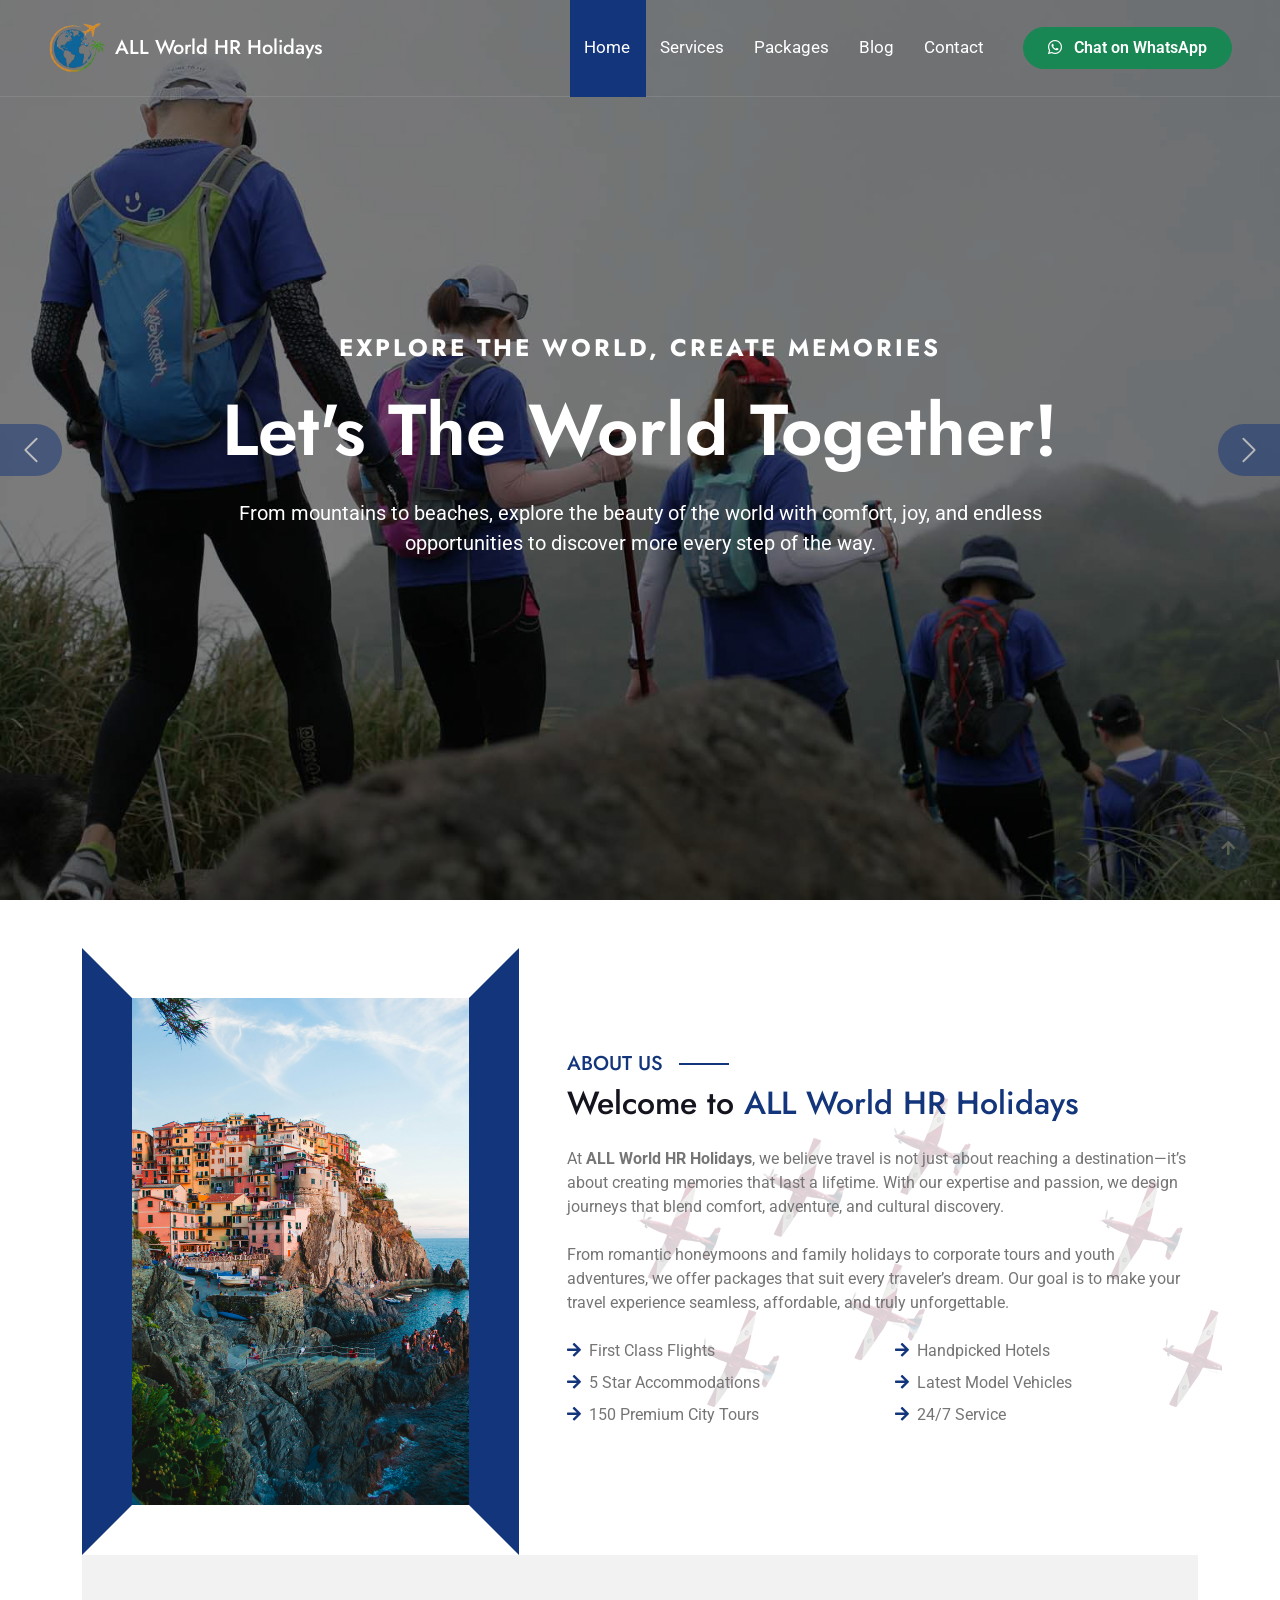
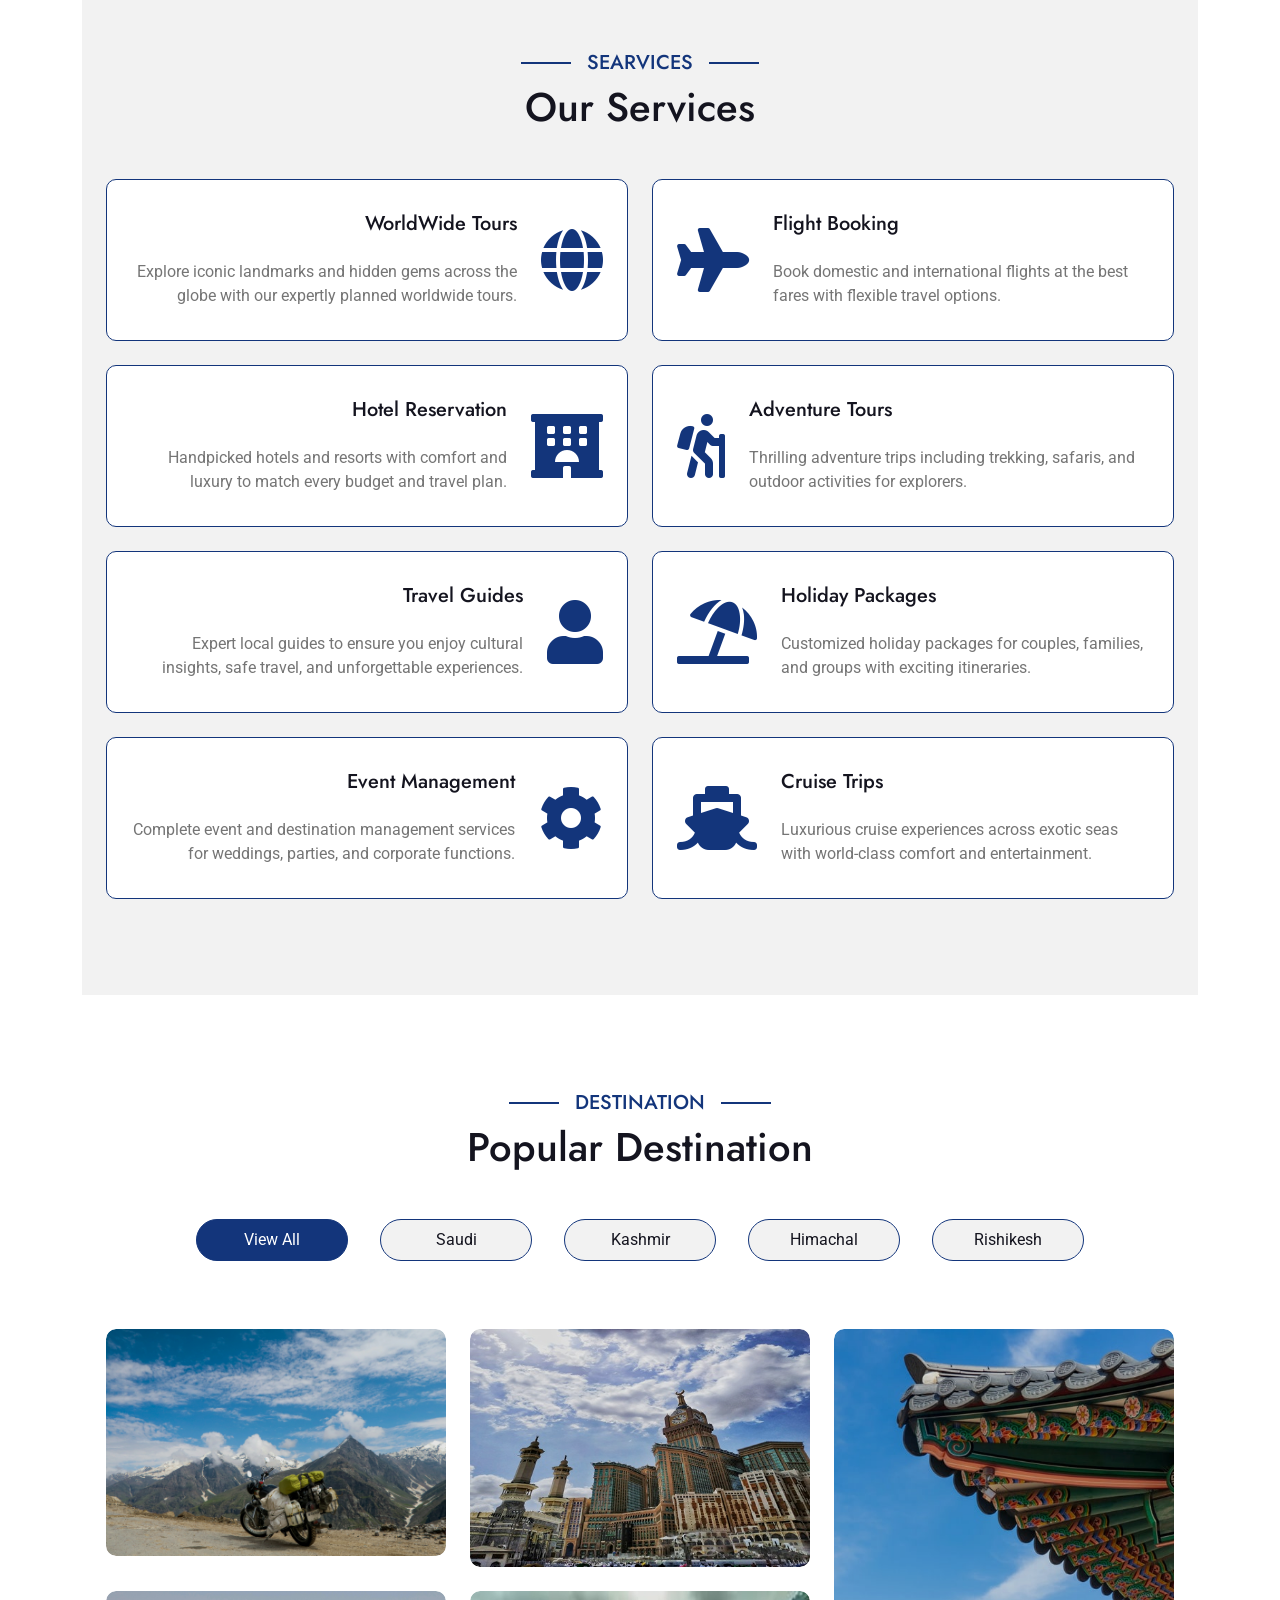
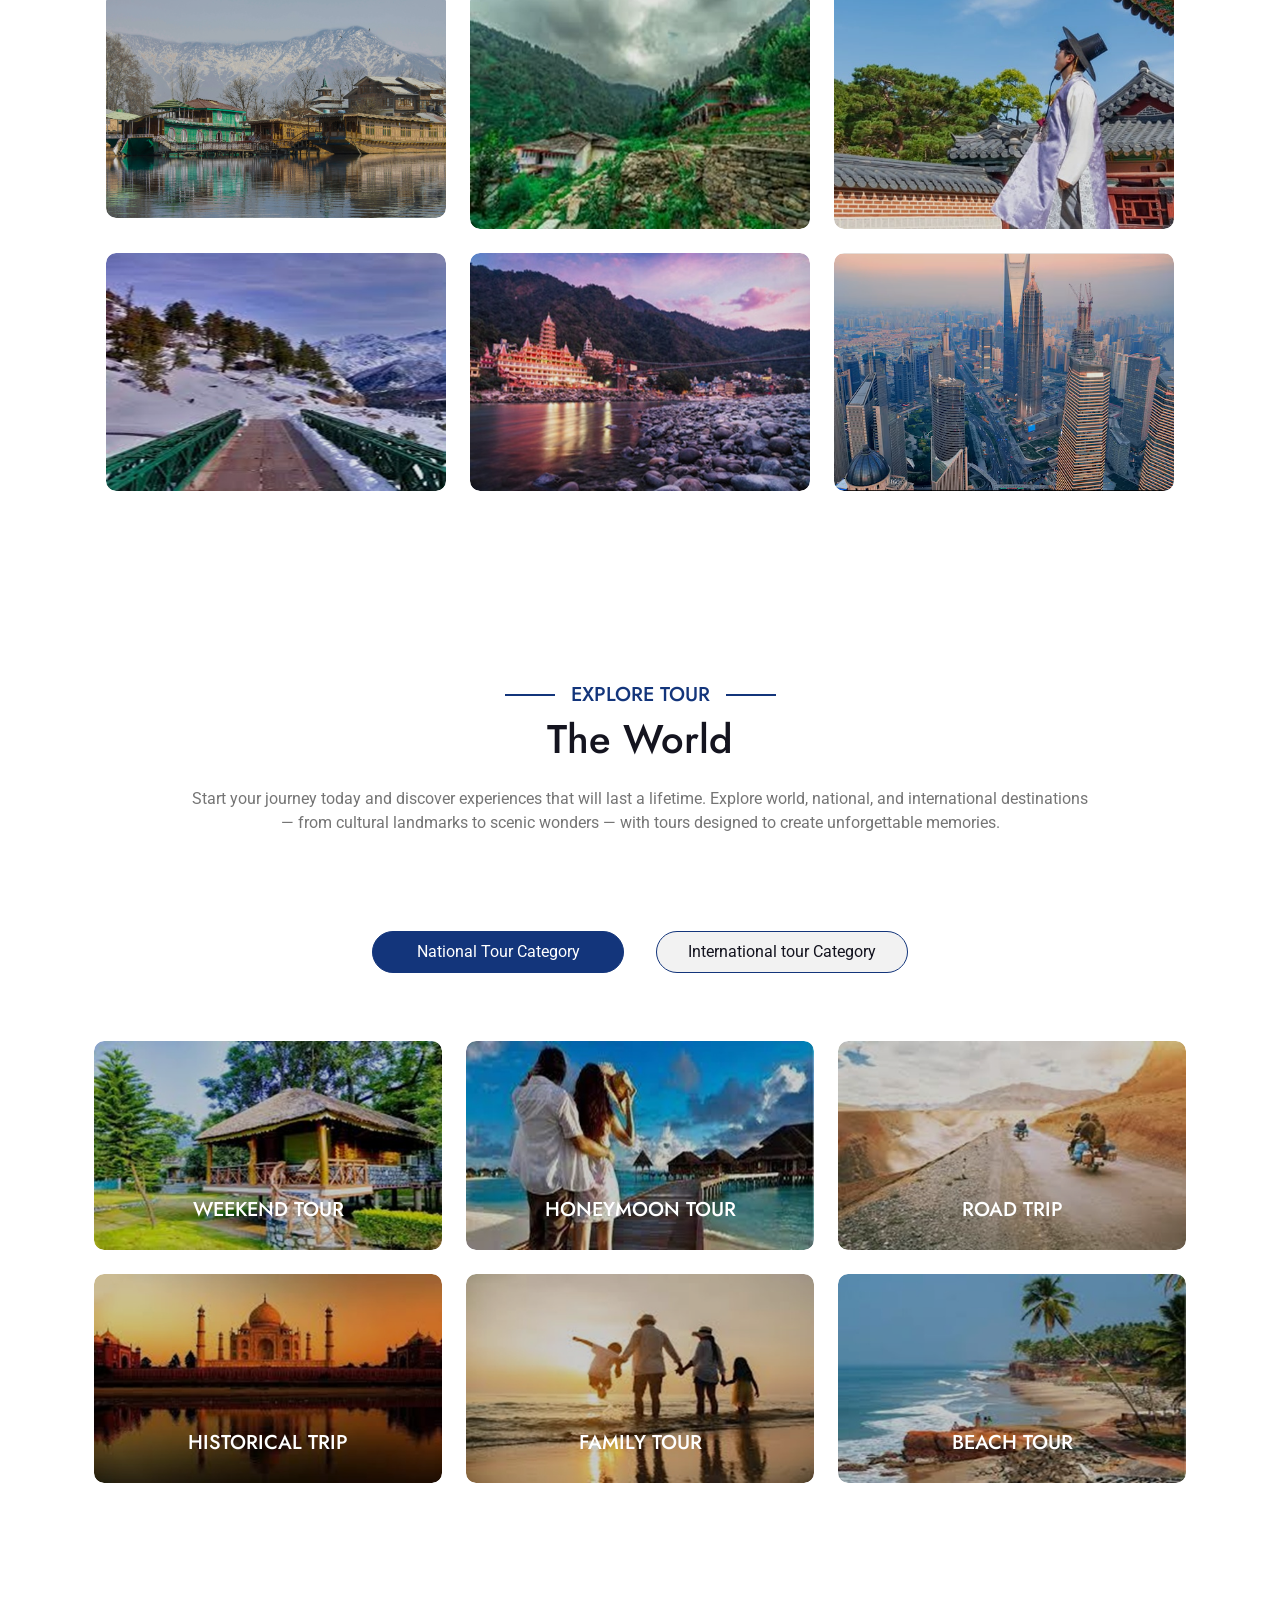
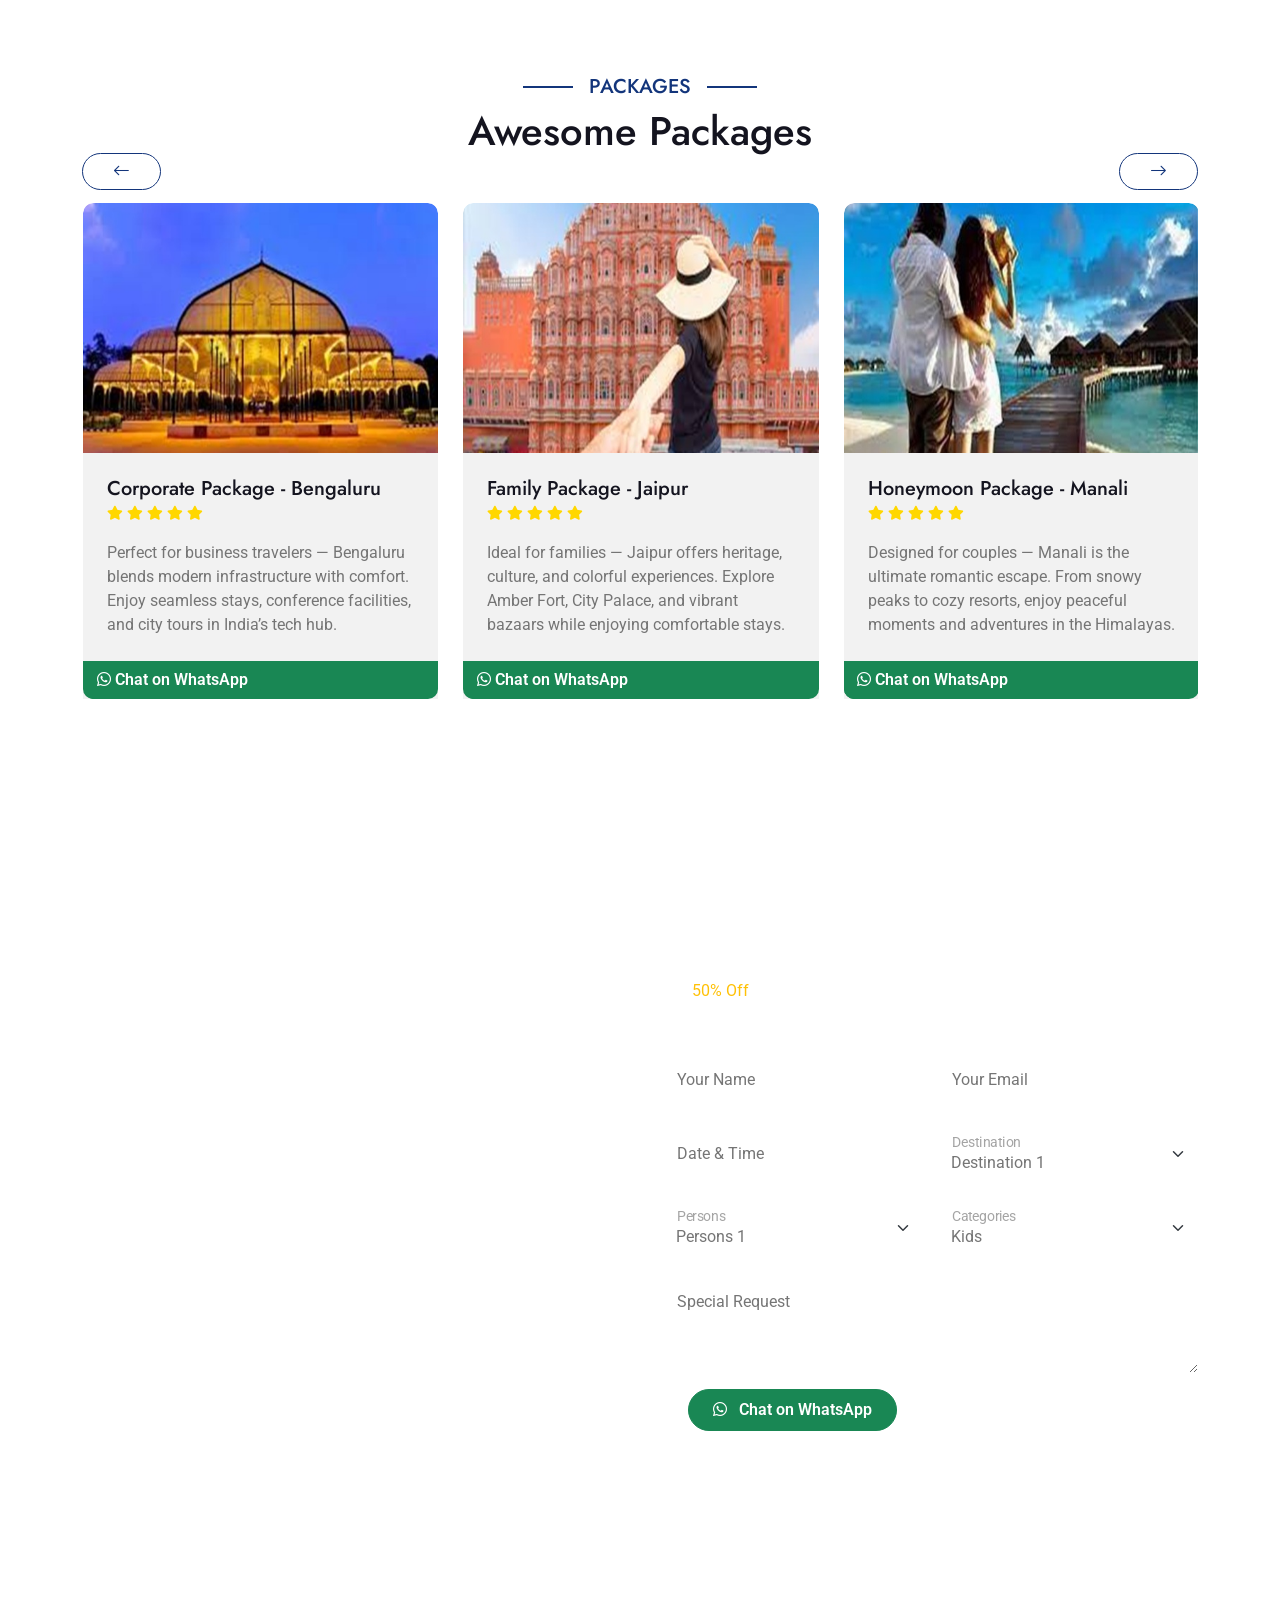
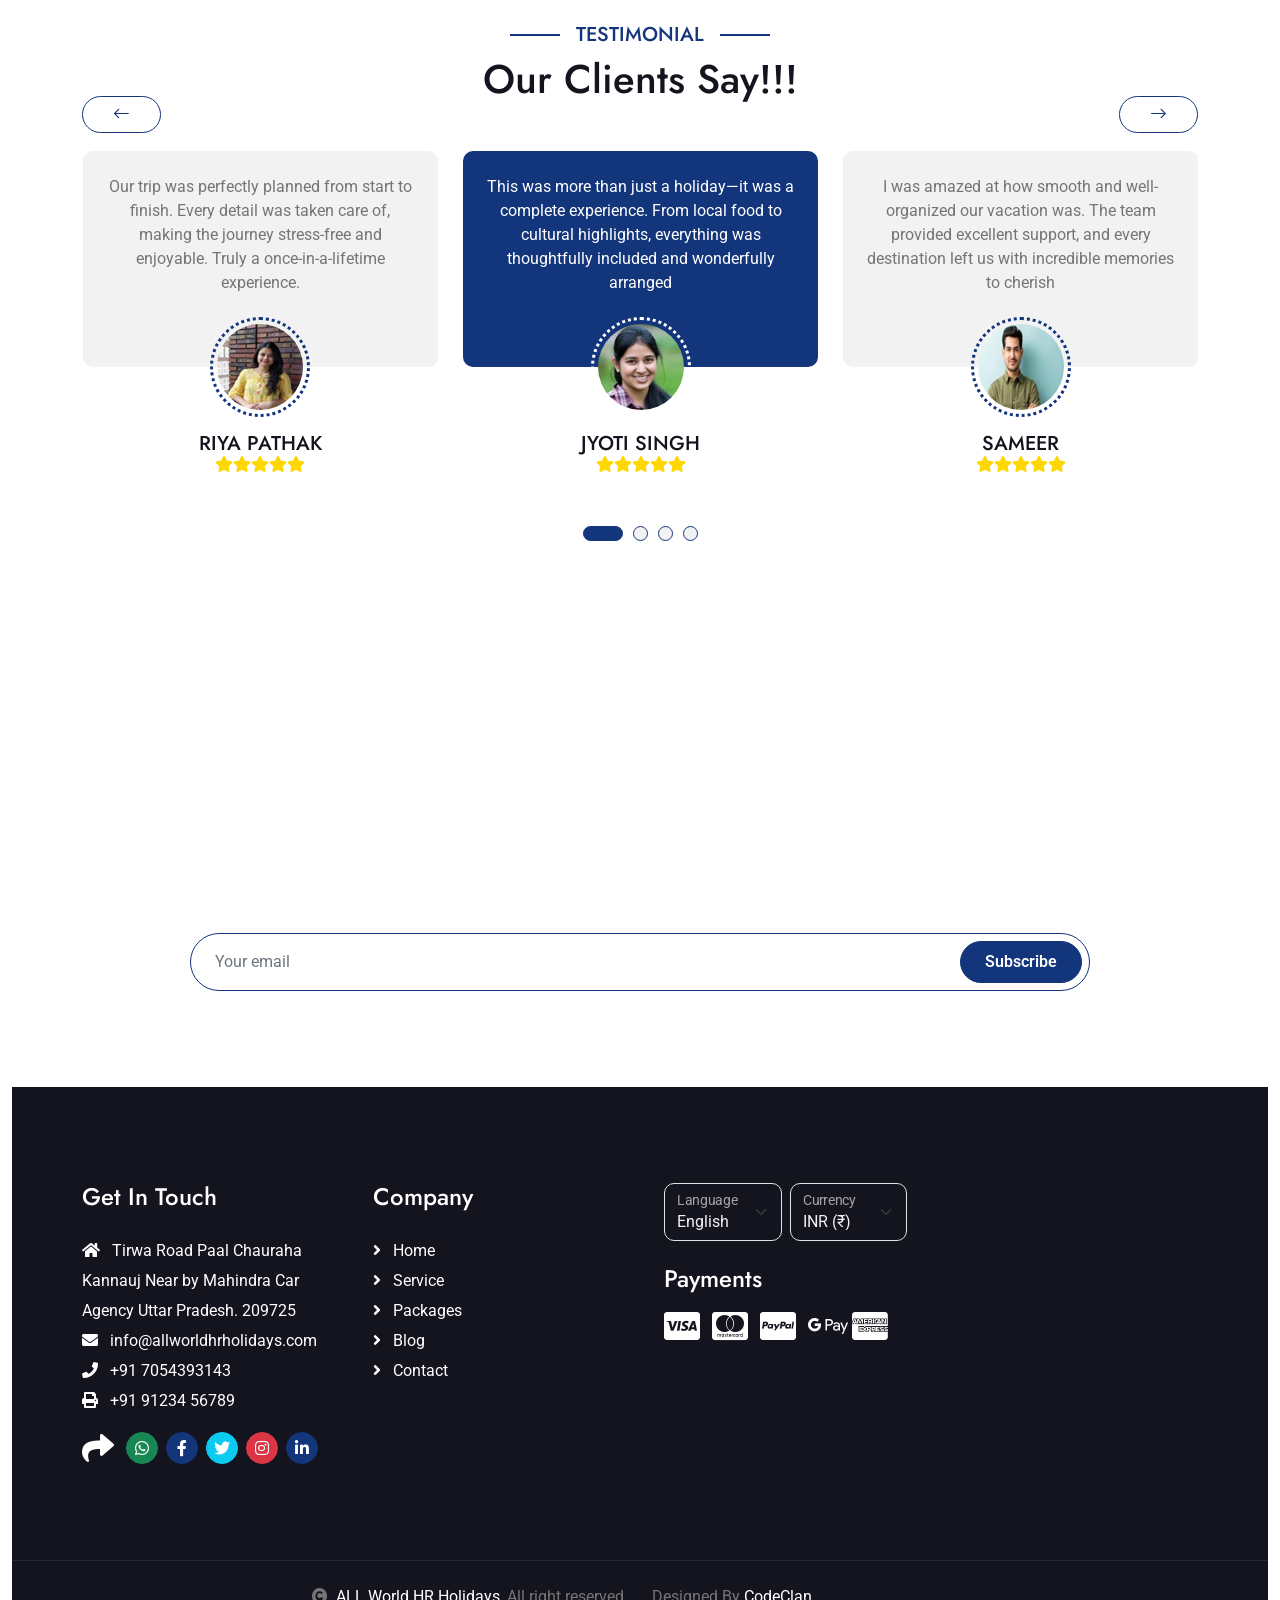
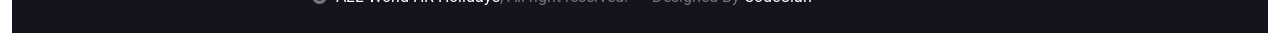
==== index.html @ 7e636b44 "code clan changes." ====
<!DOCTYPE html>
<html lang="en">

    <head>
        <meta charset="utf-8">
        <title>ALL World HR Holidays | Home</title>
        <meta content="width=device-width, initial-scale=1.0" name="viewport">
        <meta content="" name="keywords">
        <meta content="" name="description">
   <link rel="icon" type="image/png" href="img/logo.png">
        <!-- Google Web Fonts -->
        <link rel="preconnect" href="https://fonts.googleapis.com">
        <link rel="preconnect" href="https://fonts.gstatic.com" crossorigin>
        <link href="https://fonts.googleapis.com/css2?family=Jost:wght@500;600&family=Roboto&display=swap" rel="stylesheet"> 

        <!-- Icon Font Stylesheet -->
        <link rel="stylesheet" href="https://use.fontawesome.com/releases/v5.15.4/css/all.css"/>
        <link href="https://cdn.jsdelivr.net/npm/bootstrap-icons@1.4.1/font/bootstrap-icons.css" rel="stylesheet">

        <!-- Libraries Stylesheet -->
        <link href="lib/owlcarousel/assets/owl.carousel.min.css" rel="stylesheet">
        <link href="lib/lightbox/css/lightbox.min.css" rel="stylesheet">


        <!-- Customized Bootstrap Stylesheet -->
        <link href="css/bootstrap.min.css" rel="stylesheet">

        <!-- Template Stylesheet -->
        <link href="css/style.css" rel="stylesheet">
    </head>

    <body>

        <!-- Spinner Start -->
        <div id="spinner" class="show bg-white position-fixed translate-middle w-100 vh-100 top-50 start-50 d-flex align-items-center justify-content-center">
            <div class="spinner-border text-primary" style="width: 3rem; height: 3rem;" role="status">
                <span class="sr-only">Loading...</span>
            </div>
        </div>
        <!-- Spinner End -->

        <!-- Topbar Start -->
        <!-- <div class="container-fluid bg-primary px-5 d-none d-lg-block">
            <div class="row gx-0">
                <div class="col-lg-8 text-center text-lg-start mb-2 mb-lg-0">
                    <div class="d-inline-flex align-items-center" style="height: 45px;">
                        <a class="btn btn-sm btn-outline-light btn-sm-square rounded-circle me-2" href=""><i class="fab fa-twitter fw-normal"></i></a>
                        <a class="btn btn-sm btn-outline-light btn-sm-square rounded-circle me-2" href=""><i class="fab fa-facebook-f fw-normal"></i></a>
                        <a class="btn btn-sm btn-outline-light btn-sm-square rounded-circle me-2" href=""><i class="fab fa-linkedin-in fw-normal"></i></a>
                        <a class="btn btn-sm btn-outline-light btn-sm-square rounded-circle me-2" href=""><i class="fab fa-instagram fw-normal"></i></a>
                        <a class="btn btn-sm btn-outline-light btn-sm-square rounded-circle" href=""><i class="fab fa-youtube fw-normal"></i></a>
                    </div>
                </div>
                <div class="col-lg-4 text-center text-lg-end">
                    <div class="d-inline-flex align-items-center" style="height: 45px;">
                        <a href="#"><small class="me-3 text-light"><i class="fa fa-user me-2"></i>Register</small></a>
                        <a href="#"><small class="me-3 text-light"><i class="fa fa-sign-in-alt me-2"></i>Login</small></a>
                        <div class="dropdown">
                            <a href="#" class="dropdown-toggle text-light" data-bs-toggle="dropdown"><small><i class="fa fa-home me-2"></i> My Dashboard</small></a>
                            <div class="dropdown-menu rounded">
                                <a href="#" class="dropdown-item"><i class="fas fa-user-alt me-2"></i> My Profile</a>
                                <a href="#" class="dropdown-item"><i class="fas fa-comment-alt me-2"></i> Inbox</a>
                                <a href="#" class="dropdown-item"><i class="fas fa-bell me-2"></i> Notifications</a>
                                <a href="#" class="dropdown-item"><i class="fas fa-cog me-2"></i> Account Settings</a>
                                <a href="#" class="dropdown-item"><i class="fas fa-power-off me-2"></i> Log Out</a>
                            </div>
                        </div>
                    </div>
                </div>
            </div>
        </div>
        Topbar End -->

        <!-- Navbar & Hero Start -->
        <div class="container-fluid position-relative p-0">
            <nav class="navbar navbar-expand-lg navbar-light px-4 px-lg-5 py-3 py-lg-0">
                <a href="/travel-ui" class="navbar-brand d-flex align-items-center p-0">
          <img
            src="img/logo.png"
            alt="Logo"
            class="img-fluid me-2"
            style="height: 100px; width: auto"
          />
          <h1 class="m-0 fs-5">ALL World HR Holidays</h1>
        </a>
                <button class="navbar-toggler" type="button" data-bs-toggle="collapse" data-bs-target="#navbarCollapse">
                    <span class="fa fa-bars"></span>
                </button>
                <div class="collapse navbar-collapse" id="navbarCollapse">
                    <div class="navbar-nav ms-auto py-0">
                        <a href="/travel-ui" class="nav-item nav-link active">Home</a>
                        <!-- <a href="about" class="nav-item nav-link">About</a> -->
                        <a href="services" class="nav-item nav-link">Services</a>
                        <!-- <div class="nav-item dropdown">
                            <a href="#" class="nav-link dropdown-toggle" data-bs-toggle="dropdown">Pages</a>
                            <div class="dropdown-menu m-0">
                                <a href="destination" class="dropdown-item">Destination</a>
                                <a href="tour" class="dropdown-item">Explore Tour</a>
                                <a href="booking" class="dropdown-item">Travel Booking</a>
                                <a href="gallery" class="dropdown-item">Our Gallery</a>
                                <a href="guides" class="dropdown-item">Travel Guides</a>
                                <a href="testimonial" class="dropdown-item">Testimonial</a>
                                <a href="404" class="dropdown-item">404 Page</a>
                            </div>
                        </div> -->
                        <a href="packages" class="nav-item nav-link">Packages</a>
                        <a href="blog" class="nav-item nav-link">Blog</a>
                        <a href="contact" class="nav-item nav-link">Contact</a>
                    </div>
                                       <a
            href="https://wa.me/+917054393143"
            target="_blank"
            class="btn btn-success rounded-pill py-2 px-4 ms-lg-4"
          >
            <i class="fab fa-whatsapp me-2"></i> Chat on WhatsApp
          </a>

   </div>
            </nav>

            <!-- Carousel Start -->
            <div class="carousel-header">
                <div id="carouselId" class="carousel slide" data-bs-ride="carousel">
                    <ol class="carousel-indicators">
                        <li data-bs-target="#carouselId" data-bs-slide-to="0" class="active"></li>
                        <li data-bs-target="#carouselId" data-bs-slide-to="1"></li>
                        <li data-bs-target="#carouselId" data-bs-slide-to="2"></li>
                    </ol>
                    <div class="carousel-inner" role="listbox">
                        <div class="carousel-item active">
                            <img src="img/carousel-2.jpg" class="img-fluid" alt="Image">
                            <div class="carousel-caption">
                                <div class="p-3" style="max-width: 900px;">
                                    <h4 class="text-white text-uppercase fw-bold mb-4" style="letter-spacing: 3px;">Explore the World, Create Memories</h4>
                                    <h1 class="display-2 text-capitalize text-white mb-4">Let's The World Together!</h1>
                                    <p class="mb-5 fs-5">From mountains to beaches, explore the beauty of the world with comfort, joy, and endless opportunities to discover more every step of the way.
                                    </p>
                                     <!-- <div class="d-flex align-items-center justify-content-center">
                                        <a class="btn-hover-bg btn btn-primary rounded-pill text-white py-3 px-5" href="#">Discover Now</a>
                                    </div>  -->
                                </div>
                            </div>
                        </div>
                        <div class="carousel-item">
                            <img src="img/carousel-1.jpg" class="img-fluid" alt="Image">
                            <div class="carousel-caption">
                                <div class="p-3" style="max-width: 900px;">
                                    <h4 class="text-white text-uppercase fw-bold mb-4" style="letter-spacing: 3px;">Explore The World</h4>
                                    <h1 class="display-2 text-capitalize text-white mb-4">Discover Your Next Adventure with Us</h1>
                                    <p class="mb-5 fs-5">From stunning landscapes to rich cultures, our curated tours turn every journey into an unforgettable experience. 
                                    </p>
                                    <!-- <div class="d-flex align-items-center justify-content-center">
                                        <a class="btn-hover-bg btn btn-primary rounded-pill text-white py-3 px-5" href="#">Discover Now</a>
                                    </div> -->
                                </div>
                            </div>
                        </div>
                        <div class="carousel-item">
                            <img src="img/carousel-3.jpg" class="img-fluid" alt="Image">
                            <div class="carousel-caption">
                                <div class="p-3" style="max-width: 900px;">
                                    <h4 class="text-white text-uppercase fw-bold mb-4" style="letter-spacing: 3px;">Explore The World</h4>
                                    <h1 class="display-2 text-capitalize text-white mb-4">You Like To Go?</h1>
                                    <p class="mb-5 fs-5">Discover breathtaking destinations, unique cultures, and unforgettable adventures waiting just for you. Let’s take you where your heart wants to go. 
                                    </p>
                                    <!-- <div class="d-flex align-items-center justify-content-center">
                                        <a class="btn-hover-bg btn btn-primary rounded-pill text-white py-3 px-5" href="#">Discover Now</a>
                                    </div> -->
                                </div>
                            </div>
                        </div>
                    </div>
                    <button class="carousel-control-prev" type="button" data-bs-target="#carouselId" data-bs-slide="prev">
                        <span class="carousel-control-prev-icon btn bg-primary" aria-hidden="false"></span>
                        <span class="visually-hidden">Previous</span>
                    </button>
                    <button class="carousel-control-next" type="button" data-bs-target="#carouselId" data-bs-slide="next">
                        <span class="carousel-control-next-icon btn bg-primary" aria-hidden="false"></span>
                        <span class="visually-hidden">Next</span>
                    </button>
                </div>
            </div>
            <!-- Carousel End -->
        </div>
         <!-- <div class="container-fluid search-bar position-relative" style="top: -50%; transform: translateY(-50%);">
            <div class="container">
                <div class="position-relative rounded-pill w-100 mx-auto p-5" style="background: rgba(19, 53, 123, 0.8);">
                    <input class="form-control border-0 rounded-pill w-100 py-3 ps-4 pe-5" type="text" placeholder="Eg: Thailand">
                    <button type="button" class="btn btn-primary rounded-pill py-2 px-4 position-absolute me-2" style="top: 50%; right: 46px; transform: translateY(-50%);">Search</button>
                </div>
            </div>
        </div>  -->
        <!-- Navbar & Hero End -->

        <!-- About Start -->
        <div class="container-fluid about">
            <div class="container py-5">
                <div class="row g-5 align-items-center">
                    <div class="col-lg-5">
                        <div class="h-100" style="border: 50px solid; border-color: transparent #13357B transparent #13357B;">
                            <img src="img/plan.jpg" class="img-fluid w-100 h-100" alt="">
                        </div>
                    </div>
                    <div class="col-lg-7" style="background: linear-gradient(rgba(255, 255, 255, .8), rgba(255, 255, 255, .8)), url(img/about-img-1.png);">
                        <h5 class="section-about-title pe-3">About Us</h5>
                        <h2 class="mb-4">Welcome to <span class="text-primary">ALL World HR Holidays</span></h2>
                        <p class="mb-4">
                        At <strong>ALL World HR Holidays</strong>, we believe travel is not just about reaching a destination—it’s about creating memories that last a lifetime. 
                        With our expertise and passion, we design journeys that blend comfort, adventure, and cultural discovery.
                        </p>
                        <p class="mb-4">
                        From romantic honeymoons and family holidays to corporate tours and youth adventures, we offer packages that suit every traveler’s dream. 
                        Our goal is to make your travel experience seamless, affordable, and truly unforgettable.
                        </p>

                        <div class="row gy-2 gx-4 mb-4">
                            <div class="col-sm-6">
                                <p class="mb-0"><i class="fa fa-arrow-right text-primary me-2"></i>First Class Flights</p>
                            </div>
                            <div class="col-sm-6">
                                <p class="mb-0"><i class="fa fa-arrow-right text-primary me-2"></i>Handpicked Hotels</p>
                            </div>
                            <div class="col-sm-6">
                                <p class="mb-0"><i class="fa fa-arrow-right text-primary me-2"></i>5 Star Accommodations</p>
                            </div>
                            <div class="col-sm-6">
                                <p class="mb-0"><i class="fa fa-arrow-right text-primary me-2"></i>Latest Model Vehicles</p>
                            </div>
                            <div class="col-sm-6">
                                <p class="mb-0"><i class="fa fa-arrow-right text-primary me-2"></i>150 Premium City Tours</p>
                            </div>
                            <div class="col-sm-6">
                                <p class="mb-0"><i class="fa fa-arrow-right text-primary me-2"></i>24/7 Service</p>
                            </div>
                        <!-- </div>
                        <a class="btn btn-primary rounded-pill py-3 px-5 mt-2" href="">Read More</a>
                    </div> -->
                </div>
            </div>
        </div>
        <!-- About End -->

        <!-- Services Start -->
        <div class="container-fluid bg-light service py-5">
            <div class="container py-5">
                <div class="mx-auto text-center mb-5" style="max-width: 900px;">
                    <h5 class="section-title px-3">Searvices</h5>
                    <h1 class="mb-0">Our Services</h1>
                </div>
                <div class="row g-4">
    <div class="col-lg-6">
        <div class="row g-4">
            <!-- Service 1 -->
            <div class="col-12">
                <div class="service-content-inner d-flex align-items-center bg-white border border-primary rounded p-4 pe-0">
                    <div class="service-content text-end">
                        <h5 class="mb-4">WorldWide Tours</h5>
                        <p class="mb-0">Explore iconic landmarks and hidden gems across the globe with our expertly planned worldwide tours.</p>
                    </div>
                    <div class="service-icon p-4">
                        <i class="fa fa-globe fa-4x text-primary"></i>
                    </div>
                </div>
            </div>
            <!-- Service 2 -->
            <div class="col-12">
                <div class="service-content-inner d-flex align-items-center  bg-white border border-primary rounded p-4 pe-0">
                    <div class="service-content text-end">
                        <h5 class="mb-4">Hotel Reservation</h5>
                        <p class="mb-0">Handpicked hotels and resorts with comfort and luxury to match every budget and travel plan.</p>
                    </div>
                    <div class="service-icon p-4">
                        <i class="fa fa-hotel fa-4x text-primary"></i>
                    </div>
                </div>
            </div>
            <!-- Service 3 -->
            <div class="col-12">
                <div class="service-content-inner d-flex align-items-center bg-white border border-primary rounded p-4 pe-0">
                    <div class="service-content text-end">
                        <h5 class="mb-4">Travel Guides</h5>
                        <p class="mb-0">Expert local guides to ensure you enjoy cultural insights, safe travel, and unforgettable experiences.</p>
                    </div>
                    <div class="service-icon p-4">
                        <i class="fa fa-user fa-4x text-primary"></i>
                    </div>
                </div>
            </div>
            <!-- Service 4 -->
            <div class="col-12">
                <div class="service-content-inner d-flex align-items-center bg-white border border-primary rounded p-4 pe-0">
                    <div class="service-content text-end">
                        <h5 class="mb-4">Event Management</h5>
                        <p class="mb-0">Complete event and destination management services for weddings, parties, and corporate functions.</p>
                    </div>
                    <div class="service-icon p-4">
                        <i class="fa fa-cog fa-4x text-primary"></i>
                    </div>
                </div>
            </div>
        </div>
    </div>

    <div class="col-lg-6">
        <div class="row g-4">
            <!-- Service 5 -->
            <div class="col-12">
                <div class="service-content-inner d-flex align-items-center bg-white border border-primary rounded p-4 ps-0">
                    <div class="service-icon p-4">
                        <i class="fa fa-plane fa-4x text-primary"></i>
                    </div>
                    <div class="service-content">
                        <h5 class="mb-4">Flight Booking</h5>
                        <p class="mb-0">Book domestic and international flights at the best fares with flexible travel options.</p>
                    </div>
                </div>
            </div>
            <!-- Service 6 -->
            <div class="col-12">
                <div class="service-content-inner d-flex align-items-center bg-white border border-primary rounded p-4 ps-0">
                    <div class="service-icon p-4">
                        <i class="fa fa-hiking fa-4x text-primary"></i>
                    </div>
                    <div class="service-content">
                        <h5 class="mb-4">Adventure Tours</h5>
                        <p class="mb-0">Thrilling adventure trips including trekking, safaris, and outdoor activities for explorers.</p>
                    </div>
                </div>
            </div>
            <!-- Service 7 -->
            <div class="col-12">
                <div class="service-content-inner d-flex align-items-center bg-white border border-primary rounded p-4 ps-0">
                    <div class="service-icon p-4">
                        <i class="fa fa-umbrella-beach fa-4x text-primary"></i>
                    </div>
                    <div class="service-content">
                        <h5 class="mb-4">Holiday Packages</h5>
                        <p class="mb-0">Customized holiday packages for couples, families, and groups with exciting itineraries.</p>
                    </div>
                </div>
            </div>
            <!-- Service 8 -->
            <div class="col-12">
                <div class="service-content-inner d-flex align-items-center bg-white border border-primary rounded p-4 ps-0">
                    <div class="service-icon p-4">
                        <i class="fa fa-ship fa-4x text-primary"></i>
                    </div>
                    <div class="service-content">
                        <h5 class="mb-4">Cruise Trips</h5>
                        <p class="mb-0">Luxurious cruise experiences across exotic seas with world-class comfort and entertainment.</p>
                    </div>
                </div>
            </div>
        </div>
    </div>
</div>


            </div>
        </div>
        <!-- Services End -->

        <!-- Destination Start -->
        <div class="container-fluid destination py-5">
            <div class="container py-5">
                <div class="mx-auto text-center mb-5" style="max-width: 900px;">
                    <h5 class="section-title px-3">Destination</h5>
                    <h1 class="mb-0">Popular Destination</h1>
                </div>
                <div class="tab-class text-center">
                    <ul class="nav nav-pills d-inline-flex justify-content-center mb-5">
                        <li class="nav-item">
                            <a class="d-flex mx-3 py-2 border border-primary bg-light rounded-pill active" data-bs-toggle="pill" href="#tab-1">
                                <span class="text-dark" style="width: 150px;">View All</span>
                            </a>
                        </li>
                        <li class="nav-item">
                            <a class="d-flex py-2 mx-3 border border-primary bg-light rounded-pill" data-bs-toggle="pill" href="#tab-2">
                                <span class="text-dark" style="width: 150px;">Saudi</span>
                            </a>
                        </li>
                        <li class="nav-item">
                            <a class="d-flex mx-3 py-2 border border-primary bg-light rounded-pill" data-bs-toggle="pill" href="#tab-3">
                                <span class="text-dark" style="width: 150px;">Kashmir</span>
                            </a>
                        </li>
                        <li class="nav-item">
                            <a class="d-flex mx-3 py-2 border border-primary bg-light rounded-pill" data-bs-toggle="pill" href="#tab-4">
                                <span class="text-dark" style="width: 150px;">Himachal</span>
                            </a>
                        </li>
                        <li class="nav-item">
                            <a class="d-flex mx-3 py-2 border border-primary bg-light rounded-pill" data-bs-toggle="pill" href="#tab-5">
                                <span class="text-dark" style="width: 150px;">Rishikesh</span>
                            </a>
                        </li>
                    </ul>


                    <div class="tab-content">
                        <div id="tab-1" class="tab-pane fade show p-0 active">
                            <div class="row g-4">
                                <div class="col-xl-8">
                                    <div class="row g-4">
                                        <div class="col-lg-6">
                                            <div class="destination-img">
                                                <img class="img-fluid rounded w-100" src="img/kasmir2.jpg" alt="">
                                                <!-- <div class="destination-overlay p-4">
                                                    <a href="#" class="btn btn-primary text-white rounded-pill border py-2 px-3">20 Photos</a>
                                                    <h4 class="text-white mb-2 mt-3">New York City</h4>
                                                    <a href="#" class="btn-hover text-white">View All Place <i class="fa fa-arrow-right ms-2"></i></a>
                                                </div> -->
                                                <div class="search-icon">
                                                    <a href="img/kasmir2.jpg" data-lightbox="destination-1"><i class="fa fa-plus-square fa-1x btn btn-light btn-lg-square text-primary"></i></a>
                                                </div>
                                            </div>
                                        </div>
                                        <div class="col-lg-6">
                                            <div class="destination-img">
                                                <img class="img-fluid rounded w-100" src="img/saudi2.jpg" alt="">
                                                <!-- <div class="destination-overlay p-4">
                                                    <a href="#" class="btn btn-primary text-white rounded-pill border py-2 px-3">20 Photos</a>
                                                    <h4 class="text-white mb-2 mt-3">Las vegas</h4>
                                                    <a href="#" class="btn-hover text-white">View All Place <i class="fa fa-arrow-right ms-2"></i></a>
                                                </div> -->
                                                <div class="search-icon">
                                                    <a href="img/saudi2.jpg" data-lightbox="destination-2"><i class="fa fa-plus-square fa-1x btn btn-light btn-lg-square text-primary"></i></a>
                                                </div>
                                            </div>
                                        </div>
                                        <div class="col-lg-6">
                                            <div class="destination-img">
                                                <img class="img-fluid rounded w-100" src="img/kasmir1.jpg" alt="">
                                                <!-- <div class="destination-overlay p-4">
                                                    <a href="#" class="btn btn-primary text-white rounded-pill border py-2 px-3">20 Photos</a>
                                                    <h4 class="text-white mb-2 mt-3">Los angelas</h4>
                                                    <a href="#" class="btn-hover text-white">View All Place <i class="fa fa-arrow-right ms-2"></i></a>
                                                </div> -->
                                                <div class="search-icon">
                                                    <a href="img/kasmir1.jpg" data-lightbox="destination-7"><i class="fa fa-plus-square fa-1x btn btn-light btn-lg-square text-primary"></i></a>
                                                </div>
                                            </div>
                                        </div>
                                        <div class="col-lg-6">
                                            <div class="destination-img">
                                                <img class="img-fluid rounded w-100" src="img/himachal1.jpg" alt="">
                                                <!-- <div class="destination-overlay p-4">
                                                    <a href="#" class="btn btn-primary text-white rounded-pill border py-2 px-3">20 Photos</a>
                                                    <h4 class="text-white mb-2 mt-3">Los angelas</h4>
                                                    <a href="#" class="btn-hover text-white">View All Place <i class="fa fa-arrow-right ms-2"></i></a>
                                                </div> -->
                                                <div class="search-icon">
                                                    <a href="img/himachal1.jpg" data-lightbox="destination-8"><i class="fa fa-plus-square fa-1x btn btn-light btn-lg-square text-primary"></i></a>
                                                </div>
                                            </div>
                                        </div>
                                    </div>
                                </div>
                                <div class="col-xl-4">
                                    <div class="destination-img h-100">
                                        <img class="img-fluid rounded w-100 h-100" src="img/destination-9.jpg" style="object-fit: cover; min-height: 300px;" alt="">
                                        <!-- <div class="destination-overlay p-4">
                                            <a href="#" class="btn btn-primary text-white rounded-pill border py-2 px-3">20 Photos</a>
                                            <h4 class="text-white mb-2 mt-3">San francisco</h4>
                                            <a href="#" class="btn-hover text-white">View All Place <i class="fa fa-arrow-right ms-2"></i></a>
                                        </div> -->
                                        <div class="search-icon">
                                            <a href="img/destination-9.jpg" data-lightbox="destination-4"><i class="fa fa-plus-square fa-1x btn btn-light btn-lg-square text-primary"></i></a>
                                        </div>
                                    </div>
                                </div>
                                <div class="col-lg-4">
                                    <div class="destination-img">
                                        <img class="img-fluid rounded w-100" src="img/himachal2.jpg" alt="">
                                        <!-- <div class="destination-overlay p-4">
                                            <a href="#" class="btn btn-primary text-white rounded-pill border py-2 px-3">20 Photos</a>
                                            <h4 class="text-white mb-2 mt-3">Los angelas</h4>
                                            <a href="#" class="btn-hover text-white">View All Place <i class="fa fa-arrow-right ms-2"></i></a>
                                        </div> -->
                                        <div class="search-icon">
                                            <a href="img/himachal2.jpg" data-lightbox="destination-4"><i class="fa fa-plus-square fa-1x btn btn-light btn-lg-square text-primary"></i></a>
                                        </div>
                                    </div>
                                </div>
                                <div class="col-lg-4">
                                    <div class="destination-img">
                                        <img class="img-fluid rounded w-100" src="img/rishikesh1.jpg" alt="">
                                        <!-- <div class="destination-overlay p-4">
                                            <a href="#" class="btn btn-primary text-white rounded-pill border py-2 px-3">20 Photos</a>
                                            <h4 class="text-white mb-2 mt-3">Los angelas</h4>
                                            <a href="#" class="btn-hover text-white">View All Place <i class="fa fa-arrow-right ms-2"></i></a>
                                        </div> -->
                                        <div class="search-icon">
                                            <a href="img/rishikesh1.jpg" data-lightbox="destination-5"><i class="fa fa-plus-square fa-1x btn btn-light btn-lg-square text-primary"></i></a>
                                        </div>
                                    </div>
                                </div>
                                <div class="col-lg-4">
                                    <div class="destination-img">
                                        <img class="img-fluid rounded w-100" src="img/saudi1.png" alt="">
                                        <!-- <div class="destination-overlay p-4">
                                            <a href="#" class="btn btn-primary text-white rounded-pill border py-2 px-3">20 Photos</a>
                                            <h4 class="text-white mb-2 mt-3">Los angelas</h4>
                                            <a href="#" class="btn-hover text-white">View All Place <i class="fa fa-arrow-right ms-2"></i></a>
                                        </div> -->
                                        <div class="search-icon">
                                            <a href="img/saudi1.png" data-lightbox="destination-6"><i class="fa fa-plus-square fa-1x btn btn-light btn-lg-square text-primary"></i></a>
                                        </div>
                                    </div>
                                </div>
                            </div>
                        </div>
                        <div id="tab-2" class="tab-pane fade show p-0">
                            <div class="row g-4">
                                <div class="col-lg-6">
                                    <div class="destination-img">
                                        <img class="img-fluid rounded w-100" src="img/saudi1.png" alt="destination-5">
                                        <!-- <div class="destination-overlay p-4">
                                            <a href="#" class="btn btn-primary text-white rounded-pill border py-2 px-3">20 Photos</a>
                                            <h4 class="text-white mb-2 mt-3">San francisco</h4>
                                            <a href="#" class="btn-hover text-white">View All Place <i class="fa fa-arrow-right ms-2"></i></a>
                                        </div> -->
                                        <div class="search-icon">
                                            <a href="img/saudi1.png" data-lightbox="destination-5"><i class="fa fa-plus-square fa-1x btn btn-light btn-lg-square text-primary"></i></a>
                                        </div>
                                    </div>
                                </div>
                                <div class="col-lg-6">
                                    <div class="destination-img">
                                        <img class="img-fluid rounded w-100" src="img/saudi2.jpg" alt="">
                                        <!-- <div class="destination-overlay p-4">
                                            <a href="#" class="btn btn-primary text-white rounded-pill border py-2 px-3">20 Photos</a>
                                            <h4 class="text-white mb-2 mt-3">San francisco</h4>
                                            <a href="#" class="btn-hover text-white">View All Place <i class="fa fa-arrow-right ms-2"></i></a>
                                        </div> -->
                                        <div class="search-icon">
                                            <a href="img/saudi2.jpg" data-lightbox="destination-6"><i class="fa fa-plus-square fa-1x btn btn-light btn-lg-square text-primary"></i></a>
                                        </div>
                                    </div>
                                </div>
                            </div>
                        </div>
                        <div id="tab-3" class="tab-pane fade show p-0">
                            <div class="row g-4">
                                <div class="col-lg-6">
                                    <div class="destination-img">
                                        <img class="img-fluid rounded w-100" src="img/kasmir1.jpg" alt="">
                                        <!-- <div class="destination-overlay p-4">
                                            <a href="#" class="btn btn-primary text-white rounded-pill border py-2 px-3">20 Photos</a>
                                            <h4 class="text-white mb-2 mt-3">San francisco</h4>
                                            <a href="#" class="btn-hover text-white">View All Place <i class="fa fa-arrow-right ms-2"></i></a>
                                        </div> -->
                                        <div class="search-icon">
                                            <a href="img/kasmir1.jpg" data-lightbox="destination-5"><i class="fa fa-plus-square fa-1x btn btn-light btn-lg-square text-primary"></i></a>
                                        </div>
                                    </div>
                                </div>
                                <div class="col-lg-6">
                                    <div class="destination-img">
                                        <img class="img-fluid rounded w-100" src="img/kasmir2.jpg" alt="">
                                        <!-- <div class="destination-overlay p-4">
                                            <a href="#" class="btn btn-primary text-white rounded-pill border py-2 px-3">20 Photos</a>
                                            <h4 class="text-white mb-2 mt-3">San francisco</h4>
                                            <a href="#" class="btn-hover text-white">View All Place <i class="fa fa-arrow-right ms-2"></i></a>
                                        </div> -->
                                        <div class="search-icon">
                                            <a href="img/kasmir2.jpg" data-lightbox="destination-6"><i class="fa fa-plus-square fa-1x btn btn-light btn-lg-square text-primary"></i></a>
                                        </div>
                                    </div>
                                </div>
                            </div>
                        </div>
                        <div id="tab-4" class="tab-pane fade show p-0">
                            <div class="row g-4">
                                <div class="col-lg-6">
                                    <div class="destination-img">
                                        <img class="img-fluid rounded w-100" src="img/himachal1.jpg" alt="">
                                        <!-- <div class="destination-overlay p-4">
                                            <a href="#" class="btn btn-primary text-white rounded-pill border py-2 px-3">20 Photos</a>
                                            <h4 class="text-white mb-2 mt-3">San francisco</h4>
                                            <a href="#" class="btn-hover text-white">View All Place <i class="fa fa-arrow-right ms-2"></i></a>
                                        </div> -->
                                        <div class="search-icon">
                                            <a href="img/himachal1.jpg" data-lightbox="destination-5"><i class="fa fa-plus-square fa-1x btn btn-light btn-lg-square text-primary"></i></a>
                                        </div>
                                    </div>
                                </div>
                                <div class="col-lg-6">
                                    <div class="destination-img">
                                        <img class="img-fluid rounded w-100" src="img/himachal2.jpg" alt="">
                                        <!-- <div class="destination-overlay p-4">
                                            <a href="#" class="btn btn-primary text-white rounded-pill border py-2 px-3">20 Photos</a>
                                            <h4 class="text-white mb-2 mt-3">San francisco</h4>
                                            <a href="#" class="btn-hover text-white">View All Place <i class="fa fa-arrow-right ms-2"></i></a>
                                        </div> -->
                                        <div class="search-icon">
                                            <a href="img/himachal2.jpg" data-lightbox="destination-6"><i class="fa fa-plus-square fa-1x btn btn-light btn-lg-square text-primary"></i></a>
                                        </div>
                                    </div>
                                </div>
                            </div>
                        </div>
                         <div id="tab-5" class="tab-pane fade show p-0">
                            <div class="row g-4">
                                <div class="col-lg-6">
                                    <div class="destination-img">
                                        <img class="img-fluid rounded w-100" src="img/rishikesh1.jpg" alt="">
                                         <!-- <div class="destination-overlay p-4">
                                            <a href="#" class="btn btn-primary text-white rounded-pill border py-2 px-3">20 Photos</a>
                                            <h4 class="text-white mb-2 mt-3">San francisco</h4>
                                            <a href="#" class="btn-hover text-white">View All Place <i class="fa fa-arrow-right ms-2"></i></a>
                                        </div>  -->
                                        <div class="search-icon">
                                            <a href="img/rishikesh1.jpg" data-lightbox="destination-5"><i class="fa fa-plus-square fa-1x btn btn-light btn-lg-square text-primary"></i></a>
                                        </div>
                                    </div>
                                </div>
                                <div class="col-lg-6">
                                    <div class="destination-img">
                                        <img class="img-fluid rounded w-100" src="img/rishikesh2.jpg" alt="">
                                         <!-- <div class="destination-overlay p-4">
                                            <a href="#" class="btn btn-primary text-white rounded-pill border py-2 px-3">20 Photos</a>
                                            <h4 class="text-white mb-2 mt-3">San francisco</h4>
                                            <a href="#" class="btn-hover text-white">View All Place <i class="fa fa-arrow-right ms-2"></i></a>
                                        </div>  -->
                                        <div class="search-icon">
                                            <a href="img/rishikesh2.jpg" data-lightbox="destination-6"><i class="fa fa-plus-square fa-1x btn btn-light btn-lg-square text-primary"></i></a>
                                        </div>
                                    </div>
                                </div>
                            </div>
                        </div>  
                        <!-- <div id="tab-6" class="tab-pane fade show p-0">
                            <div class="row g-4">
                                <div class="col-lg-6">
                                    <div class="destination-img">
                                        <img class="img-fluid rounded w-100" src="img/destination-5.jpg" alt="">
                                         <div class="destination-overlay p-4">
                                            <a href="#" class="btn btn-primary text-white rounded-pill border py-2 px-3">20 Photos</a>
                                            <h4 class="text-white mb-2 mt-3">San francisco</h4>
                                            <a href="#" class="btn-hover text-white">View All Place <i class="fa fa-arrow-right ms-2"></i></a>
                                        </div> 
                                        <div class="search-icon">
                                            <a href="img/destination-5.jpg" data-lightbox="destination-5"><i class="fa fa-plus-square fa-1x btn btn-light btn-lg-square text-primary"></i></a>
                                        </div>
                                    </div>
                                </div>
                                <div class="col-lg-6">
                                    <div class="destination-img">
                                        <img class="img-fluid rounded w-100" src="img/destination-6.jpg" alt="">
                                         <div class="destination-overlay p-4">
                                            <a href="#" class="btn btn-primary text-white rounded-pill border py-2 px-3">20 Photos</a>
                                            <h4 class="text-white mb-2 mt-3">San francisco</h4>
                                            <a href="#" class="btn-hover text-white">View All Place <i class="fa fa-arrow-right ms-2"></i></a>
                                        </div> 
                                        <div class="search-icon">
                                            <a href="img/destination-6.jpg" data-lightbox="destination-6"><i class="fa fa-plus-square fa-1x btn btn-light btn-lg-square text-primary"></i></a>
                                        </div>
                                    </div>
                                </div>
                            </div>
                        </div> -->
                    </div>
                </div>
            </div>
        </div>
        <!-- Destination End -->

        <!-- Explore Tour Start -->
        <div class="container-fluid ExploreTour py-5">
            <div class="container py-5">
                <div class="mx-auto text-center mb-5" style="max-width: 900px;">
                    <h5 class="section-title px-3">Explore Tour</h5>
                    <h1 class="mb-4">The World</h1>
                    <p class="mb-0">
                        Start your journey today and discover experiences that will last a lifetime.  
                        Explore world, national, and international destinations — from cultural landmarks to scenic wonders — with tours designed to create unforgettable memories.
                    </p>
                </div>

                </div>
                <div class="tab-class text-center">
                    <ul class="nav nav-pills d-inline-flex justify-content-center mb-5">
                        <li class="nav-item">
                            <a class="d-flex mx-3 py-2 border border-primary bg-light rounded-pill active" data-bs-toggle="pill" href="#NationalTab-1">
                                <span class="text-dark" style="width: 250px;">National Tour Category</span>
                            </a>
                        </li>
                        <li class="nav-item">
                            <a class="d-flex py-2 mx-3 border border-primary bg-light rounded-pill" data-bs-toggle="pill" href="#InternationalTab-2">
                                <span class="text-dark" style="width: 250px;">International tour Category</span>
                            </a>
                        </li>
                    </ul>
                    <div class="tab-content">
                        <div id="NationalTab-1" class="tab-pane fade show p-0 active">
                            <div class="row g-4">
                                <div class="col-md-6 col-lg-4">
                                    <div class="national-item">
                                        <img src="img/weekend.jpg" class="img-fluid w-100 rounded" alt="Image">
                                        <div class="national-content">
                                            <div class="national-info">
                                                <h5 class="text-white text-uppercase mb-2">Weekend Tour</h5>
                                            </div>
                                        </div>
                                        <!-- <div class="national-plus-icon">
                                            <a href="#" class="my-auto"><i class="fas fa-link fa-2x text-white"></i></a>
                                        </div> -->
                                    </div>
                                </div>
                                <div class="col-md-6 col-lg-4">
                                    <div class="national-item">
                                        <img src="img/honeymoon.jpg" class="img-fluid w-100 rounded" alt="Image">
                                        <div class="national-content">
                                            <div class="national-info">
                                                <h5 class="text-white text-uppercase mb-2">HoneyMoon Tour</h5>
                                            </div>
                                        </div>
                                        <!-- <div class="national-plus-icon">
                                            <a href="#" class="my-auto"><i class="fas fa-link fa-2x text-white"></i></a>
                                        </div> -->
                                    </div>
                                </div>
                                <div class="col-md-6 col-lg-4">
                                    <div class="national-item">
                                        <img src="img/roadtrip.jpg" class="img-fluid w-100 rounded" alt="Image">
                                        <div class="national-content">
                                            <div class="national-info">
                                                <h5 class="text-white text-uppercase mb-2">Road Trip</h5>
                                                <!-- <a href="#" class="btn-hover text-white">View All Place <i class="fa fa-arrow-right ms-2"></i></a> -->
                                            </div>
                                        </div>
                                        <!-- <div class="tour-offer bg-info">15% Off</div>
                                        <div class="national-plus-icon">
                                            <a href="#" class="my-auto"><i class="fas fa-link fa-2x text-white"></i></a>
                                        </div> -->
                                    </div>
                                </div>
                                <div class="col-md-6 col-lg-4">
                                    <div class="national-item">
                                        <img src="img/historical.jpg" class="img-fluid w-100 rounded" alt="Image">
                                        <div class="national-content">
                                            <div class="national-info">
                                                <h5 class="text-white text-uppercase mb-2">Historical Trip</h5>
                                                <!-- <a href="#" class="btn-hover text-white">View All Place <i class="fa fa-arrow-right ms-2"></i></a> -->
                                            </div>
                                        </div>
                                        <!-- <div class="national-plus-icon">
                                            <a href="#" class="my-auto"><i class="fas fa-link fa-2x text-white"></i></a>
                                        </div> -->
                                    </div>
                                </div>
                                <div class="col-md-6 col-lg-4">
                                    <div class="national-item">
                                        <img src="img/familytour.jpg" class="img-fluid w-100 rounded" alt="Image">
                                        <div class="national-content">
                                            <div class="national-info">
                                                <h5 class="text-white text-uppercase mb-2">Family Tour</h5>
                                                <!-- <a href="#" class="btn-hover text-white">View All Place <i class="fa fa-arrow-right ms-2"></i></a> -->
                                            </div>
                                        </div>
                                        <!-- <div class="tour-offer bg-warning">50% Off</div>
                                        <div class="national-plus-icon">
                                            <a href="#" class="my-auto"><i class="fas fa-link fa-2x text-white"></i></a>
                                        </div> -->
                                    </div>
                                </div>
                                <div class="col-md-6 col-lg-4">
                                    <div class="national-item">
                                        <img src="img/beachtour.jpg" class="img-fluid w-100 rounded" alt="Image">
                                        <div class="national-content">
                                            <div class="national-info">
                                                <h5 class="text-white text-uppercase mb-2">Beach Tour</h5>
                                                <!-- <a href="#" class="btn-hover text-white">View All Place <i class="fa fa-arrow-right ms-2"></i></a> -->
                                            </div>
                                        </div>
                                        <!-- <div class="national-plus-icon">
                                            <a href="#" class="my-auto"><i class="fas fa-link fa-2x text-white"></i></a>
                                        </div> -->
                                    </div>
                                </div>
                            </div>
                        </div>
                        <div id="InternationalTab-2" class="tab-pane fade show p-0">
                            <div class="InternationalTour-carousel owl-carousel">
                                <div class="international-item">
                                    <img src="img/dubai.jpg" class="img-fluid w-100 rounded" alt="Image">
                                    <div class="international-content">
                                        <div class="international-info">
                                            <h5 class="text-white text-uppercase mb-2">Dubai</h5>
                                            <!-- <a href="#" class="btn-hover text-white me-4"><i class="fas fa-map-marker-alt me-1"></i> 8 Cities</a>
                                            <a href="#" class="btn-hover text-white"><i class="fa fa-eye ms-2"></i> <span>143+ Tour Places</span></a> -->
                                        </div>
                                    </div>
                                    <!-- <div class="tour-offer bg-success">30% Off</div>
                                    <div class="international-plus-icon">
                                        <a href="#" class="my-auto"><i class="fas fa-link fa-2x text-white"></i></a>
                                    </div> -->
                                </div>
                                <div class="international-item">
                                    <img src="img/maldives.jpg" class="img-fluid w-100 rounded" alt="Image">
                                    <div class="international-content">
                                        <div class="international-info">
                                            <h5 class="text-white text-uppercase mb-2">Maldives</h5>
                                            <!-- <a href="#" class="btn-hover text-white me-4"><i class="fas fa-map-marker-alt me-1"></i> 12 Cities</a>
                                            <a href="#" class="btn-hover text-white"><i class="fa fa-eye ms-2"></i> <span>21+ Tour Places</span></a> -->
                                        </div>
                                    </div>
                                    <!-- <div class="international-plus-icon">
                                        <a href="#" class="my-auto"><i class="fas fa-link fa-2x text-white"></i></a>
                                    </div> -->
                                </div>
                                <div class="international-item">
                                    <img src="img/nepal.jpg" class="img-fluid w-100 rounded" alt="Image">
                                    <div class="international-content">
                                        <!-- <div class="tour-offer bg-warning">45% Off</div> -->
                                        <div class="international-info">
                                            <h5 class="text-white text-uppercase mb-2">Nepal</h5>
                                            <!-- <a href="#" class="btn-hover text-white me-4"><i class="fas fa-map-marker-alt me-1"></i> 9 Cities</a>
                                            <a href="#" class="btn-hover text-white"><i class="fa fa-eye ms-2"></i> <span>133+ Tour Places</span></a> -->
                                        </div>
                                    </div>
                                    <!-- <div class="international-plus-icon">
                                        <a href="#" class="my-auto"><i class="fas fa-link fa-2x text-white"></i></a>
                                    </div> -->
                                </div>
                                <div class="international-item">
                                    <img src="img/singapure.jpg" class="img-fluid w-100 rounded" alt="Image">
                                    <div class="international-content">
                                        <div class="international-info">
                                            <h5 class="text-white text-uppercase mb-2">Singapure</h5>
                                            <!-- <a href="#" class="btn-hover text-white me-4"><i class="fas fa-map-marker-alt me-1"></i> 8 Cities</a>
                                            <a href="#" class="btn-hover text-white"><i class="fa fa-eye ms-2"></i> <span>137+ Tour Places</span></a> -->
                                        </div>
                                    </div>
                                    <!-- <div class="international-plus-icon">
                                        <a href="#" class="my-auto"><i class="fas fa-link fa-2x text-white"></i></a>
                                    </div> -->
                                </div>
                                <div class="international-item">
                                    <img src="img/srilanka.jpg" class="img-fluid w-100 rounded" alt="Image">
                                    <div class="international-content">
                                        <!-- <div class="tour-offer bg-info">70% Off</div> -->
                                        <div class="international-info">
                                            <h5 class="text-white text-uppercase mb-2">Sri lanka</h5>
                                            <!-- <a href="#" class="btn-hover text-white me-4"><i class="fas fa-map-marker-alt me-1"></i> 17 Cities</a>
                                            <a href="#" class="btn-hover text-white"><i class="fa fa-eye ms-2"></i> <span>26+ Tour Places</span></a> -->
                                        </div>
                                    </div>
                                    <!-- <div class="international-plus-icon">
                                        <a href="#" class="my-auto"><i class="fas fa-link fa-2x text-white"></i></a>
                                    </div> -->
                                </div>
                            </div>
                        </div>
                    </div>
                </div>
            </div>
        </div>
        <!-- Explore Tour Start -->

        <!-- Packages Start -->
        <div class="container-fluid packages py-5">
    <div class="container py-5">
        <div class="mx-auto text-center mb-5" style="max-width: 900px;">
            <h5 class="section-title px-3">Packages</h5>
            <h1 class="mb-0">Awesome Packages</h1>
        </div>
        <div class="packages-carousel owl-carousel">

            <!-- Corporate Package -->
            <div class="packages-item">
                <div class="packages-img">
                    <img src="img/p4.jpg" class="img-fluid w-100 rounded-top" alt="Corporate Package">
                </div>
                <div class="packages-content bg-light">
                    <div class="p-4 pb-0">
                        <h5 class="mb-0">Corporate Package - Bengaluru</h5>
                        <div class="mb-3">
                            <small class="fa fa-star text-primary"></small>
                            <small class="fa fa-star text-primary"></small>
                            <small class="fa fa-star text-primary"></small>
                            <small class="fa fa-star text-primary"></small>
                            <small class="fa fa-star text-primary"></small>
                        </div>
                        <p class="mb-4">Perfect for business travelers — Bengaluru blends modern infrastructure with comfort. Enjoy seamless stays, conference facilities, and city tours in India’s tech hub.</p>
                    </div>
                    <div class="row bg-success rounded-bottom mx-0">
                        <div class="col-6 text-end px-0">
                          <a href="https://wa.me/+917054393143" 
     target="_blank" 
     class=" btn btn-success rounded-bottom ">
     <i class="fab fa-whatsapp"></i> Chat on WhatsApp
  </a>
</div>
                    </div>
                </div>
            </div>

            <!-- Family Package -->
            <div class="packages-item">
                <div class="packages-img">
                    <img src="img/p2.jpg" class="img-fluid w-100 rounded-top" alt="Family Package">
                </div>
                <div class="packages-content bg-light">
                    <div class="p-4 pb-0">
                        <h5 class="mb-0">Family Package - Jaipur</h5>
                        <div class="mb-3">
                            <small class="fa fa-star text-primary"></small>
                            <small class="fa fa-star text-primary"></small>
                            <small class="fa fa-star text-primary"></small>
                            <small class="fa fa-star text-primary"></small>
                            <small class="fa fa-star text-primary"></small>
                        </div>
                        <p class="mb-4">Ideal for families — Jaipur offers heritage, culture, and colorful experiences. Explore Amber Fort, City Palace, and vibrant bazaars while enjoying comfortable stays.</p>
                    </div>
                   <div class="row bg-success rounded-bottom mx-0">
                        <div class="col-6 text-end px-0">
                          <a href="https://wa.me/+917054393143" 
     target="_blank" 
     class=" btn btn-success rounded-bottom ">
     <i class="fab fa-whatsapp"></i> Chat on WhatsApp
  </a>
</div>
                    </div>
                </div>
            </div>

            <!-- Honeymoon Package -->
            <div class="packages-item">
                <div class="packages-img">
                    <img src="img/p1.jpg" class="img-fluid w-100 rounded-top" alt="Honeymoon Package">
                </div>
                <div class="packages-content bg-light">
                    <div class="p-4 pb-0">
                        <h5 class="mb-0">Honeymoon Package - Manali</h5>
                        <div class="mb-3">
                            <small class="fa fa-star text-primary"></small>
                            <small class="fa fa-star text-primary"></small>
                            <small class="fa fa-star text-primary"></small>
                            <small class="fa fa-star text-primary"></small>
                            <small class="fa fa-star text-primary"></small>
                        </div>
                        <p class="mb-4">Designed for couples — Manali is the ultimate romantic escape. From snowy peaks to cozy resorts, enjoy peaceful moments and adventures in the Himalayas.</p>
                    </div>
                    <div class="row bg-success rounded-bottom mx-0">
                        <div class="col-6 text-end px-0">
                          <a href="https://wa.me/+917054393143" 
     target="_blank" 
     class=" btn btn-success rounded-bottom ">
     <i class="fab fa-whatsapp"></i> Chat on WhatsApp
  </a>
</div>
                    </div>
                </div>
            </div>


             <!-- Hajj Package -->
           <div class="packages-item">
  <div class="packages-img">
    <img src="img/hajj.jpg" class="img-fluid w-100 rounded-top" alt="Hajj Package - Saudi">
  </div>
  <div class="packages-content bg-light">
    <div class="p-4 pb-0">
      <h5 class="mb-0">Hajj Package - Saudi Arabia</h5>
      <div class="mb-3">
        <small class="fa fa-star text-primary"></small>
        <small class="fa fa-star text-primary"></small>
        <small class="fa fa-star text-primary"></small>
        <small class="fa fa-star text-primary"></small>
        <small class="fa fa-star text-primary"></small>
      </div>
      <p class="mb-4">
        Experience a spiritually fulfilling journey to the holy cities of Makkah and Madinah. 
        Our all-inclusive guided and services 
        to ensure a safe and memorable pilgrimage in Saudi Arabia.
      </p>
    </div>
    <div class="row bg-success rounded-bottom mx-0">
      <div class="col-12 text-center px-0">
        <a href="https://wa.me/966XXXXXXXXX" 
           target="_blank" 
           class="btn btn-success rounded-bottom w-100">
          <i class="fab fa-whatsapp"></i> Chat on WhatsApp
        </a>
      </div>
    </div>
  </div>
</div>



    <!-- Hajj Package -->
           <div class="packages-item">
  <div class="packages-img">
    <img src="img/umrah.jpg" class="img-fluid w-100 rounded-top" alt="Umra Package - Saudi">
  </div>
  <div class="packages-content bg-light">
    <div class="p-4 pb-0">
      <h5 class="mb-0">Umrah Package - Saudi Arabia</h5>
      <div class="mb-3">
        <small class="fa fa-star text-primary"></small>
        <small class="fa fa-star text-primary"></small>
        <small class="fa fa-star text-primary"></small>
        <small class="fa fa-star text-primary"></small>
        <small class="fa fa-star text-primary"></small>
      </div>
      <p class="mb-4">
        Experience a spiritually fulfilling journey to the holy cities of Makkah and Madinah. 
        Our all-inclusive guided and services 
        to ensure a safe and memorable pilgrimage in Saudi Arabia.
      </p>
    </div>
    <div class="row bg-success rounded-bottom mx-0">
      <div class="col-12 text-center px-0">
        <a href="https://wa.me/966XXXXXXXXX" 
           target="_blank" 
           class="btn btn-success rounded-bottom w-100">
          <i class="fab fa-whatsapp"></i> Chat on WhatsApp
        </a>
      </div>
    </div>
  </div>
</div>

            <!-- Youth & Adventure Package -->
            <div class="packages-item">
                <div class="packages-img">
                    <img src="img/p3.jpg" class="img-fluid w-100 rounded-top" alt="Adventure Package">
                </div>
                <div class="packages-content bg-light">
                    <div class="p-4 pb-0">
                        <h5 class="mb-0">Youth & Adventure Package - Rishikesh</h5>
                        <div class="mb-3">
                            <small class="fa fa-star text-primary"></small>
                            <small class="fa fa-star text-primary"></small>
                            <small class="fa fa-star text-primary"></small>
                            <small class="fa fa-star text-primary"></small>
                            <small class="fa fa-star text-primary"></small>
                        </div>
                        <p class="mb-4">Perfect for young explorers — Rishikesh offers rafting, trekking, and adventure. Combine thrill with scenic views of the Ganges and Himalayan landscapes.</p>
                    </div>
                    <div class="row bg-success rounded-bottom mx-0">
                        <div class="col-6 text-end px-0">
                          <a href="https://wa.me/+917054393143" 
     target="_blank" 
     class=" btn btn-success rounded-bottom ">
     <i class="fab fa-whatsapp"></i> Chat on WhatsApp
  </a>
</div>
                    </div>
                </div>
            </div>

        </div>
    </div>
</div>

        <!-- Tour Booking Start -->
        <div class="container-fluid booking py-5">
            <div class="container py-5">
                <div class="row g-5 align-items-center">
                    <div class="col-lg-6">
                        <h5 class="section-booking-title pe-3">Booking</h5>
                        <h1 class="text-white mb-4">Online Booking</h1>
                        <p class="text-white mb-4">Travel opens the door to unforgettable adventures and experiences. Discover new places, meet new people, and create stories that stay with you forever
                        </p>
                        <p class="text-white mb-4">Every journey begins with a single step. Explore the world’s beauty, embrace new cultures, and find inspiration in every corner you choose to visit.
                        </p>
                        <!-- <a href="#" class="btn btn-light text-primary rounded-pill py-3 px-5 mt-2">Read More</a> -->
                    </div>
                    <div class="col-lg-6">
                        <h1 class="text-white mb-3">Book A Tour Deals</h1>
                        <p class="text-white mb-4">Get <span class="text-warning">50% Off</span> On Your First Adventure Trip With Travela. Get More Deal Offers Here.</p>
                        <form>
                            <div class="row g-3">
                                <div class="col-md-6">
                                    <div class="form-floating">
                                        <input type="text" class="form-control bg-white border-0" id="name" placeholder="Your Name">
                                        <label for="name">Your Name</label>
                                    </div>
                                </div>
                                <div class="col-md-6">
                                    <div class="form-floating">
                                        <input type="email" class="form-control bg-white border-0" id="email" placeholder="Your Email">
                                        <label for="email">Your Email</label>
                                    </div>
                                </div>
                                <div class="col-md-6">
                                    <div class="form-floating date" id="date3" data-target-input="nearest">
                                        <input type="text" class="form-control bg-white border-0" id="datetime" placeholder="Date & Time" data-target="#date3" data-toggle="datetimepicker" />
                                        <label for="datetime">Date & Time</label>
                                    </div>
                                </div>
                                <div class="col-md-6">
                                    <div class="form-floating">
                                        <select class="form-select bg-white border-0" id="select1">
                                            <option value="1">Destination 1</option>
                                            <option value="2">Destination 2</option>
                                            <option value="3">Destination 3</option>
                                        </select>
                                        <label for="select1">Destination</label>
                                    </div>
                                </div>
                                <div class="col-md-6">
                                    <div class="form-floating">
                                        <select class="form-select bg-white border-0" id="SelectPerson">
                                            <option value="1">Persons 1</option>
                                            <option value="2">Persons 2</option>
                                            <option value="3">Persons 3</option>
                                        </select>
                                        <label for="SelectPerson">Persons</label>
                                    </div>
                                </div>
                                <div class="col-md-6">
                                    <div class="form-floating">
                                        <select class="form-select bg-white border-0" id="CategoriesSelect">
                                            <option value="1">Kids</option>
                                            <option value="2">1</option>
                                            <option value="3">2</option>
                                            <option value="3">3</option>
                                        </select>
                                        <label for="CategoriesSelect">Categories</label>
                                    </div>
                                </div>
                                <div class="col-12">
                                    <div class="form-floating">
                                        <textarea class="form-control bg-white border-0" placeholder="Special Request" id="message" style="height: 100px"></textarea>
                                        <label for="message">Special Request</label>
                                    </div>
                                </div>
                                <div class="col-12">
                                   <a href="https://wa.me/+917054393143" 
   target="_blank" 
   class="btn btn-success rounded-pill py-2 px-4 ms-lg-4">
   <i class="fab fa-whatsapp me-2"></i> Chat on WhatsApp
</a>

                                </div>
                            </div>
                        </form>
                    </div>
                </div>
            </div>
        </div>
      

        <!-- Testimonial Start -->
        <div class="container-fluid testimonial py-5">
            <div class="container py-5">
                <div class="mx-auto text-center mb-5" style="max-width: 900px;">
                    <h5 class="section-title px-3">Testimonial</h5>
                    <h1 class="mb-0">Our Clients Say!!!</h1>
                </div>
                <div class="testimonial-carousel owl-carousel">
                    <div class="testimonial-item text-center rounded pb-4">
                        <div class="testimonial-comment bg-light rounded p-4">
                            <p class="text-center mb-5">This was more than just a holiday—it was a complete experience. From local food to cultural highlights, everything was thoughtfully included and wonderfully arranged
                            </p>
                        </div>
                        <div class="testimonial-img p-1">
                            <img src="img/t1.jpg" class="img-fluid rounded-circle" alt="Image">
                        </div>
                        <div style="margin-top: -35px;">
                            <h5 class="mb-0">JYOTI SINGH</h5>
                            <!-- <p class="mb-0">New York, USA</p> -->
                            <div class="d-flex justify-content-center">
                                <i class="fas fa-star text-primary"></i>
                                <i class="fas fa-star text-primary"></i>
                                <i class="fas fa-star text-primary"></i>
                                <i class="fas fa-star text-primary"></i>
                                <i class="fas fa-star text-primary"></i>
                            </div>
                        </div>
                    </div>
                    <div class="testimonial-item text-center rounded pb-4">
                        <div class="testimonial-comment bg-light rounded p-4">
                            <p class="text-center mb-5">I was amazed at how smooth and well-organized our vacation was. The team provided excellent support, and every destination left us with incredible memories to cherish
                            </p>
                        </div>
                        <div class="testimonial-img p-1">
                            <img src="img/t2.jpg" class="img-fluid rounded-circle" alt="Image">
                        </div>
                        <div style="margin-top: -35px;">
                            <h5 class="mb-0">SAMEER</h5>
                            <!-- <p class="mb-0">New York, USA</p> -->
                            <div class="d-flex justify-content-center">
                                <i class="fas fa-star text-primary"></i>
                                <i class="fas fa-star text-primary"></i>
                                <i class="fas fa-star text-primary"></i>
                                <i class="fas fa-star text-primary"></i>
                                <i class="fas fa-star text-primary"></i>
                            </div>
                        </div>
                    </div>
                    <div class="testimonial-item text-center rounded pb-4">
                        <div class="testimonial-comment bg-light rounded p-4">
                            <p class="text-center mb-5">Traveling with this agency was the best decision we made. From beautiful hotels to guided tours, everything exceeded our expectations. We can’t wait for our next trip
                            </p>
                        </div>
                        <div class="testimonial-img p-1">
                            <img src="img/t3.jpg" class="img-fluid rounded-circle" alt="Image">
                        </div>
                        <div style="margin-top: -35px;">
                            <h5 class="mb-0">RAUSHAN GAIL</h5>
                            <!-- <p class="mb-0">New York, USA</p> -->
                            <div class="d-flex justify-content-center">
                                <i class="fas fa-star text-primary"></i>
                                <i class="fas fa-star text-primary"></i>
                                <i class="fas fa-star text-primary"></i>
                                <i class="fas fa-star text-primary"></i>
                                <i class="fas fa-star text-primary"></i>
                            </div>
                        </div>
                    </div>
                    <div class="testimonial-item text-center rounded pb-4">
                        <div class="testimonial-comment bg-light rounded p-4">
                            <p class="text-center mb-5">Our trip was perfectly planned from start to finish. Every detail was taken care of, making the journey stress-free and enjoyable. Truly a once-in-a-lifetime experience.
                            </p>
                        </div>
                        <div class="testimonial-img p-1">
                            <img src="img/t4.jpg" class="img-fluid rounded-circle" alt="Image">
                        </div>
                        <div style="margin-top: -35px;">
                            <h5 class="mb-0">RIYA PATHAK</h5>
                            <!-- <p class="mb-0">New York, USA</p> -->
                            <div class="d-flex justify-content-center">
                                <i class="fas fa-star text-primary"></i>
                                <i class="fas fa-star text-primary"></i>
                                <i class="fas fa-star text-primary"></i>
                                <i class="fas fa-star text-primary"></i>
                                <i class="fas fa-star text-primary"></i>
                            </div>
                        </div>
                    </div>
                </div>
            </div>
        </div>
        <!-- Testimonial End -->

        <!-- Subscribe Start -->
        <div class="container-fluid subscribe py-5">
            <div class="container text-center py-5">
                <div class="mx-auto text-center" style="max-width: 900px;">
                    <h5 class="subscribe-title px-3">Subscribe</h5>
                    <h1 class="text-white mb-4">Our Newsletter</h1>
                    <p class="text-white mb-5">Discover breathtaking destinations with ease and comfort. Our tours are crafted to bring you closer to cultures, landscapes, and unforgettable memories that last forever.
                    </p>
                    <div class="position-relative mx-auto">
                        <input class="form-control border-primary rounded-pill w-100 py-3 ps-4 pe-5" type="text" placeholder="Your email">
                        <button type="button" class="btn btn-primary rounded-pill position-absolute top-0 end-0 py-2 px-4 mt-2 me-2">Subscribe</button>
                    </div>
                </div>
            </div>
        </div>
        <!-- Subscribe End -->

        <!-- Footer Start -->
         <div class="container-fluid footer py-5 bg-dark text-light">
  <div class="container py-5">
    <div class="row g-5">
      
      <!-- Contact -->
      <div class="col-md-6 col-lg-6 col-xl-3">
        <div class="footer-item d-flex flex-column">
          <h4 class="mb-4 text-white">Get In Touch</h4>
          <a href="#"><i class="fas fa-home me-2"></i> Tirwa Road Paal Chauraha Kannauj Near by Mahindra Car Agency Uttar Pradesh. 209725</a>
          <a href="mailto:info@allworldhrholidays.com"><i class="fas fa-envelope me-2"></i> info@allworldhrholidays.com</a>
          <a href="tel:+919876543210"><i class="fas fa-phone me-2"></i> +91 7054393143</a>
          <a href="tel:+919123456789" class="mb-3"><i class="fas fa-print me-2"></i> +91 91234 56789</a>
          <div class="d-flex align-items-center">
            <i class="fas fa-share fa-2x text-white me-2"></i>
            <a class="btn-square btn btn-success rounded-circle mx-1" href="#"><i class="fab fa-whatsapp"></i></a>
            <a class="btn-square btn btn-primary rounded-circle mx-1" href="#"><i class="fab fa-facebook-f"></i></a>
            <a class="btn-square btn btn-info rounded-circle mx-1" href="#"><i class="fab fa-twitter"></i></a>
            <a class="btn-square btn btn-danger rounded-circle mx-1" href="#"><i class="fab fa-instagram"></i></a>
            <a class="btn-square btn btn-primary rounded-circle mx-1" href="#"><i class="fab fa-linkedin-in"></i></a>
          </div>
        </div>
      </div>
      
      <!-- Company -->
      <div class="col-md-6 col-lg-6 col-xl-3">
        <div class="footer-item d-flex flex-column">
          <h4 class="mb-4 text-white">Company</h4>
          <a href="/travel-ui//"><i class="fas fa-angle-right me-2"></i> Home</a>
          <a href="/travel-ui/services"><i class="fas fa-angle-right me-2"></i> Service</a>
          <a href="/travel-ui/packages"><i class="fas fa-angle-right me-2"></i> Packages</a>
          <a href="/travel-ui/blog"><i class="fas fa-angle-right me-2"></i> Blog</a>
          <a href="/travel-ui/contact"><i class="fas fa-angle-right me-2"></i> Contact</a>
        </div>
      </div>
      
     
      
      <!-- Language & Payments -->
      <div class="col-md-6 col-lg-6 col-xl-3">
        <div class="footer-item">
          <div class="row gy-3 gx-2 mb-4">
            <div class="col-xl-6">
              <form>
                <div class="form-floating">
                  <select class="form-select bg-dark border text-light" id="languageSelect">
                    <option value="en">English</option>
                    <option value="hi">हिन्दी</option>
                  </select>
                  <label for="languageSelect">Language</label>
                </div>
              </form>
            </div>
            <div class="col-xl-6">
              <form>
                <div class="form-floating">
                  <select class="form-select bg-dark border text-light" id="currencySelect">
                    <option value="INR">INR (₹)</option>
                  </select>
                  <label for="currencySelect">Currency</label>
                </div>
              </form>
            </div>
          </div>
          <h4 class="text-white mb-3">Payments</h4>
          <div class="footer-bank-card">
            <a href="#" class="text-white me-2"><i class="fab fa-cc-visa fa-2x"></i></a>
            <a href="#" class="text-white me-2"><i class="fab fa-cc-mastercard fa-2x"></i></a>
            <a href="#" class="text-white me-2"><i class="fab fa-cc-paypal fa-2x"></i></a>
            <a href="#" class="text-white"><i class="fab fa-google-pay fa-2x"></i></a>
            <a href="#" class="text-white"><i class="fab fa-cc-amex fa-2x"></i></a>
          </div>
        </div>
      </div>
      
    </div>
  </div>
</div>

        <!-- Footer End -->
        
        <!-- Copyright Start -->
        <div class="container-fluid copyright text-body py-4">
            <div class="container">
                <div class="row g-4 align-items-center">
                    <div class="col-md-6 text-center text-md-end mb-md-0">
                        <i class="fas fa-copyright me-2"></i><a class="text-white" href="#">ALL World HR Holidays</a>, All right reserved.
                    </div>
                    <div class="col-md-6 text-center text-md-start">
                        <!--/*** This template is free as long as you keep the below author’s credit link/attribution link/backlink. ***/-->
                        <!--/*** If you'd like to use the template without the below author’s credit link/attribution link/backlink, ***/-->
                        <!--/*** you can purchase the Credit Removal License from "https://htmlcodex.com/credit-removal". ***/-->
                        Designed By <a class="text-white" href="#">CodeClan</a>
                    </div>
                </div>
            </div>
        </div>
        <!-- Copyright End -->

        <!-- Back to Top -->
        <a href="#" class="btn btn-primary btn-primary-outline-0 btn-md-square back-to-top"><i class="fa fa-arrow-up"></i></a>   

        
        <!-- JavaScript Libraries -->
        <script src="https://ajax.googleapis.com/ajax/libs/jquery/3.6.4/jquery.min.js"></script>
        <script src="https://cdn.jsdelivr.net/npm/bootstrap@5.0.0/dist/js/bootstrap.bundle.min.js"></script>
        <script src="lib/easing/easing.min.js"></script>
        <script src="lib/waypoints/waypoints.min.js"></script>
        <script src="lib/owlcarousel/owl.carousel.min.js"></script>
        <script src="lib/lightbox/js/lightbox.min.js"></script>
        

        <!-- Template Javascript -->
        <script src="js/main.js"></script>
        <script>
document.addEventListener("DOMContentLoaded", function () {
  const navLinks = document.querySelectorAll(".navbar-nav .nav-link");
  let currentActive = document.querySelector(".navbar-nav .nav-link.active");

  navLinks.forEach(link => {
    link.addEventListener("mouseenter", function () {
      // remove active from current
      if (currentActive) currentActive.classList.remove("active");
      // set new active
      this.classList.add("active");
    });

    link.addEventListener("mouseleave", function () {
      // remove hover active
      this.classList.remove("active");
      // restore original active if exists
      if (currentActive) currentActive.classList.add("active");
    });
  });
});
</script>

    </body>

</html>
---- css/style.css ----
/*** Spinner Start ***/
/*** Spinner ***/
#spinner {
    opacity: 0;
    visibility: hidden;
    transition: opacity .5s ease-out, visibility 0s linear .5s;
    z-index: 99999;
}

#spinner.show {
    transition: opacity .5s ease-out, visibility 0s linear 0s;
    visibility: visible;
    opacity: 1;
}
/*** Spinner End ***/

.back-to-top {
    position: fixed;
    right: 30px;
    bottom: 30px;
    display: flex;
    width: 45px;
    height: 45px;
    align-items: center;
    justify-content: center;
    transition: 0.5s;
    z-index: 99;
}

/*** Button Start ***/
.btn {
    font-weight: 600;
    transition: .5s;
}

.btn-square {
    width: 32px;
    height: 32px;
}

.btn-sm-square {
    width: 34px;
    height: 34px;
}

.btn-md-square {
    width: 44px;
    height: 44px;
}

.btn-lg-square {
    width: 56px;
    height: 56px;
}

.btn-square,
.btn-sm-square,
.btn-md-square,
.btn-lg-square {
    padding: 0;
    display: flex;
    align-items: center;
    justify-content: center;
    font-weight: normal;
    border-radius: 50%;
}

.btn.btn-primary {
    box-shadow: inset 0 0 0 0 var(--bs-primary);
}

.btn.btn-primary:hover {
    box-shadow: inset 300px 0 0 0 var(--bs-light) !important;
    color: var(--bs-primary) !important;
}

.btn.btn-light {
    box-shadow: inset 0 0 0 0 var(--bs-primary);
}

.btn.btn-light:hover {
    box-shadow: inset 300px 0 0 0 var(--bs-primary);
    color: var(--bs-light) !important;
}

.btn-hover {
    transition: 0.5s;
}

.btn-hover:hover {
    color: var(--bs-secondary) !important;
}

/*** Section Title Start ***/
.section-title {
    position: relative;
    display: inline-block;
    text-transform: uppercase;
    color: var(--bs-primary);
}

.section-title::before {
    content: "";
    width: 50px;
    position: absolute;
    top: 50%;
    right: 0;
    transform: translateY(-50%);
    margin-right: -50px;
    border: 1px solid var(--bs-primary) !important;
}

.section-title::after {
    content: "";
    width: 50px;
    position: absolute;
    top: 50%;
    left: 0;
    transform: translateY(-50%);
    margin-left: -50px;
    border: 1px solid var(--bs-primary) !important;
}


/*** Topbar Start ***/
.fixed-top .container {
    transition: 0.5s;
}

.topbar {
    padding: 2px 10px 2px 20px;
    background: var(--bs-primary) !important;
}

.topbar a,
.topbar a i {
    transition: 0.5s;
}

.topbar a:hover,
.topbar a i:hover {
    color: var(--bs-secondary) !important;
}


@media (max-width: 768px) {
    .topbar {
        display: none;    
    }
}
/*** Topbar End ***/


/*** Navbar ***/
.navbar-light .navbar-nav .nav-link {
    font-family: 'Roboto', sans-serif;
    position: relative;
    padding: 35px 15px;
    color: var(--bs-white) !important;
    font-size: 17px;
    font-weight: 400;
    outline: none;
    transition: .5s;
}

.sticky-top.navbar-light .navbar-nav .nav-link {
    padding: 20px 15px;
    color: var(--bs-dark) !important;
}

.navbar-light .navbar-nav .nav-link:hover,
.navbar-light .navbar-nav .nav-link.active {
    color: var(--bs-white) !important;
}

.navbar-light .navbar-brand h1 {
    color: var(--bs-white);
}

.sticky-top.navbar-light .navbar-brand h1 {
    color: var(--bs-primary);
}

.navbar-light .navbar-brand img {
    max-height: 60px;
    transition: .5s;
}

.sticky-top.navbar-light .navbar-brand img {
    max-height: 45px;
}

.navbar .dropdown-toggle::after {
    border: none;
    content: "\f107";
    font-family: "Font Awesome 5 Free";
    font-weight: 900;
    vertical-align: middle;
    margin-left: 8px;
}

@media (min-width: 1200px) {
    .navbar .nav-item .dropdown-menu {
        display: block;
        visibility: hidden;
        top: 100%;
        transform: rotateX(-75deg);
        transform-origin: 0% 0%;
        border: 0;
        border-radius: 10px;
        transition: .5s;
        opacity: 0;
    }
}

.dropdown .dropdown-menu a:hover {
    background: var(--bs-primary);
    color: var(--bs-white);
}

.navbar .nav-item:hover .dropdown-menu {
    transform: rotateX(0deg);
    visibility: visible;
    background: var(--bs-light);
    transition: .5s;
    opacity: 1;
}

@media (max-width: 991.98px) {
    .sticky-top.navbar-light {
        position: relative;
        background: var(--bs-white);
    }

    .navbar-light .navbar-brand h1 {
        color: var(--bs-primary);
    }

    .navbar.navbar-expand-lg .navbar-toggler {
        padding: 10px 20px;
        border: 1px solid var(--bs-primary);
        color: var(--bs-primary);
    }

    .navbar-light .navbar-collapse {
        margin-top: 15px;
        border-top: 1px solid #DDDDDD;
    }

    .navbar-light .navbar-nav .nav-link,
    .sticky-top.navbar-light .navbar-nav .nav-link {
        padding: 10px 0;
        color: var(--bs-dark) !important;
    }

    .navbar-light .navbar-nav .nav-link:hover,
    .navbar-light .navbar-nav .nav-link.active  {
        color: var(--bs-primary) !important;
    }

    .navbar-light .navbar-brand img {
        max-height: 45px;
    }
}

@media (min-width: 992px) {
    .navbar-light {
        position: absolute;
        width: 100%;
        top: 0;
        left: 0;
        border-bottom: 1px solid rgba(255, 255, 255, .1);
        z-index: 999;
    }
    
    .sticky-top.navbar-light {
        position: fixed;
        background: var(--bs-light);
    }

    .navbar-light .navbar-nav .nav-link::before {
        position: absolute;
        content: "";
        width: 100%;
        height: 0;
        bottom: -1px;
        left: 0;
        background: var(--bs-primary);
        transition: .5s;
        z-index: -1;
    }

    .navbar-light .navbar-nav .nav-link:hover::before,
    .navbar-light .navbar-nav .nav-link.active::before {
        height: calc(100% + 1px);
        left: 1px;
    }

    .navbar-light .navbar-nav .nav-link.nav-contact::before {
        display: none;
    }
}

/*** Carousel Hero Header Start ***/
.carousel-header .carousel-control-prev,
.carousel-header .carousel-control-next {
    background: transparent;
}

.carousel-header .carousel-control-prev .carousel-control-prev-icon {
    position: absolute;
    top: 50%;
    left: 0;
    transform: translateY(-50%);
    padding: 25px 30px;
    border-top-left-radius: 0;
    border-top-right-radius: 50px;
    border-bottom-left-radius: 0;
    border-bottom-right-radius: 50px;
    background-size: 60% 60%;
}

.carousel-header .carousel-control-next .carousel-control-next-icon {
    position: absolute;
    top: 50%;
    right: 0;
    transform: translateY(-50%);
    padding: 25px 30px;
    border-top-left-radius: 50px;
    border-top-right-radius: 0;
    border-bottom-left-radius: 50px;
    border-bottom-right-radius: 0;
    background-size: 60% 60%;

}

.carousel-header .carousel .carousel-indicators li,
.carousel-header .carousel .carousel-indicators li,
.carousel-header .carousel .carousel-indicators li {
    opacity: 0;
}

.carousel-header .carousel-inner .carousel-item {
    position: relative;
    min-height: 100vh 
}

.carousel-header .carousel-inner .carousel-item img {
    position: absolute;
    width: 100%;
    height: 100%;
    object-fit: cover;
}

.carousel-header .carousel-inner .carousel-item .carousel-caption  {
    position: absolute;
    width: 100%;
    height: 100%;
    top: 0;
    left: 0;
    padding-top: 60px;
    display: flex;
    align-items: center;
    justify-content: center;
    text-align: center;
    background: linear-gradient(rgba(0, 0, 0, .5), rgba(0, 0, 0, 0.5));
    background-size: cover;
}

@media (max-width: 768px) {
    .carousel-header .carousel-inner .carousel-item img,
    .carousel-header .carousel-inner .carousel-item .carousel-caption {
        height: 700px;
        margin-top: -100px;
    }

    .carousel-header {
        height: 700px !important;
    }

    .carousel-header .carousel-control-prev .carousel-control-prev-icon,
    .carousel-header .carousel-control-next .carousel-control-next-icon {
        opacity: 0;
    }
    
    .search-bar {
        margin-top: -100px;
        transition: 0.5s;
    }
}
/*** Carousel Hero Header End ***/


/*** Single Page Hero Header Start ***/
.bg-breadcrumb {
    background: linear-gradient(rgba(19, 53, 123, 0.5), rgba(19, 53, 123, 0.5)), url(../img/breadcrumb-bg.jpg);
    background-position: center center;
    background-repeat: no-repeat;
    background-size: cover;
    background-attachment: fixed;
    padding: 150px 0 50px 0;
}

.bg-breadcrumb .breadcrumb-item a {
    color: var(--bs-secondary) !important;
}
/*** Single Page Hero Header End ***/


/*** About Start ***/
.about .container .section-about-title {
    position: relative;
    display: inline-block;
    text-transform: uppercase;
    color: var(--bs-primary);
}

.about .container .section-about-title::before {
    content: "";
    width: 50px;
    position: absolute;
    top: 50%;
    right: 0;
    transform: translateY(-50%);
    margin-right: -50px;
    border: 1px solid var(--bs-primary) !important;
}
/*** About End ***/


/*** Services Start ***/
.service .service-content-inner {
    transition: 0.5s;
}
.service .service-content-inner:hover {
    position: relative;
    background: var(--bs-primary) !important;
}

.service .service-content-inner .service-content h5,
.service .service-content-inner .service-content p,
.service .service-content-inner .service-icon i {
    transition: 0.5s;
}

.service .service-content-inner:hover .service-content h5,
.service .service-content-inner:hover .service-content p,
.service .service-content-inner:hover .service-icon i {
    color: var(--bs-white) !important;
}
/*** Service End ***/


/*** Destination Start ***/
.destination .tab-class .tab-content .tab-pane .destination-img {
    position: relative;
    overflow: hidden;
    border-radius: 10px;
    z-index: 1;
}

.destination .tab-class .tab-content .tab-pane .destination-img .destination-overlay {
    position: absolute;
    bottom: -100%;
    left: 0;
    z-index: 3;
    transition: 0.5s;
}

.destination .tab-class .tab-content .tab-pane .destination-img .search-icon {
    position: absolute;
    width: 100%;
    height: 100%;
    top: 0;
    right: 0;
    display: flex;
    justify-content: end;
    padding: 20px 20px 0 0;
    background: rgba(0, 0, 0, 0.1);
    border-radius: 10px;
    transition: 0.5s;

}

.destination .tab-class .tab-content .tab-pane .destination-img .search-icon a i {
    opacity: 0;
    transition: 0.5s;
}

.destination .tab-class .nav-item {
    padding: 0 0 20px 0;
}
.destination .tab-class .nav-item a.active {
    background: var(--bs-primary) !important;
}

.destination .tab-class .nav-item a.active span {
    color: var(--bs-white) !important;
}

.destination .tab-class .tab-content .destination-img:hover .search-icon {
    background: rgba(19, 53, 123, 0.4);
}

.destination .tab-class .tab-content .destination-img:hover .destination-overlay {
    bottom: 0;
}

.destination .tab-class .tab-content .destination-img:hover .search-icon a i {
    opacity: 1;
}

.destination .tab-class .tab-content .destination-img img {
    transition: 0.5s;
}

.destination .tab-class .tab-content .destination-img:hover img {
    transform: scale(1.2);
}
/*** Destination End ***/


/*** Packages Start ***/
.packages .packages-item .packages-img {
    position: relative;
    overflow: hidden;
    transition: 0.5s;
    border-top-right-radius: 10px;
    border-top-left-radius: 10px;
    z-index: 1;
}

.packages .packages-item .packages-img .packages-info {
    background: rgba(0, 0, 0, .3);
}

.packages .packages-item .packages-img .packages-info small,
.packages .packages-item .packages-img .packages-info small i {
    color: var(--bs-white);
    transition: 0.5s;
}

.packages .packages-item .packages-img::after {
    position: absolute;
    content: "";
    width: 0;
    height: 0;
    top: 50%;
    left: 50%;
    transform: translate(-50%, -50%);
    border: 0px solid;
    border-radius: 10px !important;
    visibility: hidden;
    transition: 0.7s;
    z-index: 3;
}

.packages .packages-item .packages-img:hover.packages-img::after {
    width: 100%;
    height: 100%;
    border: 300px solid;
    border-color: rgba(19, 53, 123, 0.6) rgba(19, 53, 123, 0.6) rgba(19, 53, 123, 0.6) rgba(19, 53, 123, 0.6);
    visibility: visible;
}

.packages .packages-item .packages-img small,
.packages .packages-item .packages-img small i {
    transition: 0.5s;
}

.packages .packages-item .packages-img:hover small,
.packages .packages-item .packages-img:hover small i {
    color: var(--bs-white) !important;

}

.packages .packages-item .packages-img img {
    transition: 0.5s;
}

.packages .packages-item .packages-img:hover img {
    transform: scale(1.3);
}

.packages .packages-item .packages-img .packages-price {
    position: absolute;
    width: 100px; 
    top: 0; 
    left: 50%; 
    transform: translateX(-50%);
    display: inline-block;
    background: var(--bs-primary);
    color: var(--bs-white);
    border-bottom-left-radius: 10px;
    border-bottom-right-radius: 10px; 
    z-index: 5;
}

.packages .packages-carousel {
    position: relative;
}

.packages .packages-carousel .owl-nav .owl-prev {
    position: absolute;
    top: -50px;
    left: 0;
    padding: 5px 30px;
    border: 1px solid var(--bs-primary);
    border-radius: 30px;
    transition: 0.5s;
}

.packages .packages-carousel .owl-nav .owl-next {
    position: absolute;
    top: -50px;
    right: 0;
    padding: 5px 30px;
    border: 1px solid var(--bs-primary);
    border-radius: 30px;
    transition: 0.5s;
}

.packages .packages-carousel .owl-nav .owl-prev i,
.packages .packages-carousel .owl-nav .owl-next i {
    color: var(--bs-primary);
    font-size: 17px;
    transition: 0.5s;
}

.packages .packages-carousel .owl-nav .owl-prev:hover,
.packages .packages-carousel .owl-nav .owl-next:hover {
    background: var(--bs-primary);
}

.packages .packages-carousel .owl-nav .owl-prev:hover i,
.packages .packages-carousel .owl-nav .owl-next:hover i {
    color: var(--bs-white);
}
/*** Packages End ***/


/*** Explore Tour Start ***/
.ExploreTour .tab-class .nav-item {
    padding: 0 0 20px 0;
}
.ExploreTour .tab-class .nav-item a.active {
    background: var(--bs-primary) !important;
}

.ExploreTour .tab-class .nav-item a.active span {
    color: var(--bs-white) !important;
}


/* National Tour Start */
.ExploreTour #NationalTab-1 .national-item {
    position: relative;
    border-radius: 10px;
    overflow: hidden;
}

.ExploreTour #NationalTab-1 .national-item img {
    transition: 0.5s;
}

.ExploreTour #NationalTab-1 .national-item:hover img {
    transform: scale(1.2);
}

.ExploreTour #NationalTab-1 .national-item .national-content {
    position: absolute;
    width: 100%;
    height: 100%;
    top: 0;
    left: 0;
    border-radius: 10px;
    padding: 20px;
    background: rgba(0, 0, 0, .2);
    display: flex;
    align-items: end;
    justify-content: center;
    transition: 0.5s;
}

.ExploreTour #NationalTab-1 .national-item:hover .national-content {
    background: rgba(19, 53, 123, .6);
}

.ExploreTour #NationalTab-1 .national-item .national-plus-icon {
    position: absolute;
    top: 50%;
    left: 50%;
    transform: translate(-50%, -50%);
    transition: 0.5s;
    opacity: 0;
}

.ExploreTour #NationalTab-1 .national-item:hover .national-plus-icon {
    opacity: 1;
}

.ExploreTour #NationalTab-1 .national-item .tour-offer {
    position: absolute;
    top: -1px;
    left: -1px;
    padding: 20px;
    border-top-right-radius: 40px;
    border-top-left-radius: 20px;
    border-bottom-right-radius: 0;
    border-bottom-left-radius: 80px;
    background: var(--bs-primary);
    color: var(--bs-white);
}

/* International Tour Start */
.ExploreTour #InternationalTab-2 .international-item {
    position: relative;
    border-radius: 10px;
    overflow: hidden;
}

.ExploreTour #InternationalTab-2 .international-item img {
    transition: 0.5s;
}

.ExploreTour #InternationalTab-2 .international-item:hover img {
    transform: scale(1.2);
}

.ExploreTour #InternationalTab-2 .international-item .tour-offer {
    position: absolute;
    top: -1px;
    left: -1px;
    padding: 20px;
    border-top-right-radius: 30px;
    border-top-left-radius: 20px;
    border-bottom-right-radius: 0;
    border-bottom-left-radius: 80px;
    background: var(--bs-primary);
    color: var(--bs-white);
}

.ExploreTour #InternationalTab-2 .international-item .international-content {
    position: absolute;
    width: 100%;
    height: 100%;
    top: 0;
    left: 0;
    border-radius: 10px;
    padding: 20px;
    background: rgba(0, 0, 0, .3);
    display: flex;
    align-items: end;
    justify-content: center;
    transition: 0.5s;
}

.ExploreTour #InternationalTab-2 .international-item:hover .international-content {
    background: rgba(19, 53, 123, .6);
}

.ExploreTour #InternationalTab-2 .international-item .international-content .international-info a {
    font-size: 14px;
}

.ExploreTour #InternationalTab-2 .international-item .international-plus-icon {
    position: absolute;
    top: 50%;
    left: 50%;
    transform: translate(-50%, -50%);
    transition: 0.5s;
    opacity: 0;
}

.ExploreTour #InternationalTab-2 .international-item:hover .international-plus-icon {
    opacity: 1;
}

/* carousel Start */
.ExploreTour #InternationalTab-2 .InternationalTour-carousel .international-item {
    position: relative;
    overflow: hidden;
}

.ExploreTour #InternationalTab-2 .InternationalTour-carousel .owl-dots {
    margin-top: 30px;
    display: flex;
    align-items: center;
    justify-content: center;
}

.ExploreTour #InternationalTab-2 .InternationalTour-carousel .owl-dot {
    position: relative;
    display: inline-block;
    margin: 0 5px;
    width: 15px;
    height: 15px;
    background: var(--bs-light);
    border: 1px solid var(--bs-primary);
    border-radius: 10px;
    transition: 0.5s;
}

.ExploreTour #InternationalTab-2 .InternationalTour-carousel .owl-dot.active {
    width: 40px;
    background: var(--bs-primary);
}
/*** Explore Tour End ***/


/*** Gallery Start ***/
.gallery .gallery-item {
    position: relative;
    overflow: hidden;
    border-radius: 10px;
}

.gallery .gallery-item img {
    min-height: 300px;
    object-fit: cover;
}

.gallery .gallery-item .gallery-content {
    position: absolute;
    width: 100%;
    height: 100%;
    bottom: 0;
    left: 0;
    padding: 15px;
    background: rgba(0, 0, 0, 0.3);
    border-radius: 10px;
    display: flex;
    flex-direction: column;
    justify-content: end;
    transition: 0.5s;
}

.gallery .gallery-item .gallery-content .gallery-info {
    position: relative;
    margin-bottom: -100%;
    opacity: 0;
    transition: 0.5s;
}

.gallery .gallery-item .gallery-plus-icon {
    position: absolute;
    top: 50%;
    left: 50%;
    transform: translate(-50%, -50%);
    transition: 0.5s;
    opacity: 0;
}

.gallery .gallery-item:hover .gallery-content .gallery-info,
.gallery .gallery-item:hover .gallery-plus-icon {
   opacity: 1;
   margin: 0;
}

.gallery .gallery-item img {
    transition: 0.5s;
}

.gallery .gallery-item:hover img {
    transform: scale(1.2);
}

.gallery .gallery-item:hover .gallery-content {
    background: rgba(19, 53, 123, 0.8);
}

.gallery .tab-class .nav-item {
    padding: 0 0 20px 0;
}
.gallery .tab-class .nav-item a.active {
    background: var(--bs-primary) !important;
}

.gallery .tab-class .nav-item a.active span {
    color: var(--bs-white) !important;
}

/*** Gallery End ***/

/*** Tour Booking Start ***/
.booking {
    background: linear-gradient(rgba(19, 53, 123, .8), rgba(19, 53, 123, .8)), url(../img/tour-booking-bg.jpg);
    background-position: center center;
    background-repeat: no-repeat;
    background-size: cover;
    background-attachment: fixed;
    
}


.booking .container .section-booking-title {
    position: relative;
    display: inline-block;
    text-transform: uppercase;
    color: var(--bs-white);
}

.booking .container .section-booking-title::before {
    content: "";
    width: 50px;
    position: absolute;
    top: 50%;
    right: 0;
    transform: translateY(-50%);
    margin-right: -50px;
    border: 1px solid var(--bs-white) !important;
}

.booking .container form .btn.btn-primary {
    box-shadow: inset 0 0 0 0 var(--bs-primary);
}

.booking .container form .btn.btn-primary:hover {
    box-shadow: inset 800px 0 0 0 var(--bs-light) !important;
    color: var(--bs-primary) !important;
}



/*** Tour Booking end ***/

/*** Travel Guide Start ***/
.guide .guide-item .guide-img {
    position: relative;
}

.guide .guide-item .guide-img .guide-icon {
    position: absolute;
    bottom: 0; 
    left: 50%; 
    transform: translate(-50%, -50%);
    margin-bottom: -50px;
    display: flex;
    justify-content: center;
    border: 1px solid var(--bs-primary);
    background: var(--bs-light);
    z-index: 9;
}

.guide .guide-item .guide-img .guide-img-efects {
    position: relative;
    overflow: hidden;
    border-top-right-radius: 10px;
    border-top-left-radius: 10px;
}

.guide .guide-item .guide-img .guide-img-efects::after {
    content: "";
    width: 100%;
    height: 0;
    position: absolute;
    top: 0;
    left: 0;
    transition: 0.5s;
}

.guide .guide-item:hover .guide-img-efects::after {
    height: 100%;
    border-top-right-radius: 10px;
    border-top-left-radius: 10px;
    background: rgba(19, 53, 123, .5);
}

.guide .guide-item .guide-img-efects img {
    transition: 0.5s;
}
.guide .guide-item:hover .guide-img-efects img {
    transform: scale(1.1);
}

.guide .guide-item .guide-title {
    position: relative;
    background: var(--bs-light);
    transition: 0.5s;
}

.guide .guide-item .guide-title::after {
    content: "";
    width: 100%;
    height: 0;
    position: absolute;
    bottom: 0;
    left: 0;
    border-bottom-right-radius: 10px;
    border-bottom-left-radius: 10px;
    transition: 0.5s;
}

.guide .guide-item:hover .guide-title::after {
    height: 100%;
    background: var(--bs-primary) !important;
    color: var(--bs-white);
}

.guide .guide-item .guide-title .guide-title-inner,
.guide .guide-item:hover .guide-title .guide-title-inner h4 {
    transition: 0.5s;
}

.guide .guide-item:hover .guide-title .guide-title-inner {
    position: relative;
    color: var(--bs-white) !important;
    z-index: 2;
}

.guide .guide-item:hover .guide-title .guide-title-inner h4 {
    color: var(--bs-white);
}
/*** Travel Guide End ***/


/*** Blog Start ***/
.blog .blog-item .blog-img {
    position: relative;
}

.blog .blog-item .blog-img .blog-info {
    position: absolute;
    width: 100%;
    left: 0;
    bottom: 0;
    display: flex;
    background: rgba(255, 255, 255, .2);
    color: var(--bs-white);
}

.blog .blog-item .blog-img .blog-img-inner {
    position: relative;
    border-top-right-radius: 10px;
    border-top-left-radius: 10px;
}

.blog .blog-item .blog-img .blog-img-inner .blog-icon {
    position: absolute;
    width: 100%;
    height: 0;
    top: 50%;
    left: 50%;
    transform: translate(-50%, -50%);
    border-top-right-radius: 10px;
    border-top-left-radius: 10px;
    display: flex;
    align-items: center;
    justify-content: center;
    transition: 0.5s;
}

.blog .blog-item .blog-img .blog-img-inner .blog-icon a {
    display: flex;
    align-items: center;
    justify-content: center;
    opacity: 0;
    transition: 0.5s;
}

.blog .blog-item .blog-img:hover .blog-img-inner .blog-icon a {
    opacity: 1;
}

.blog .blog-item .blog-img:hover .blog-img-inner .blog-icon {
    height: 100%;
    background: rgba(19, 53, 123, .6);
    opacity: 1;
}

.blog .blog-item .blog-img .blog-img-inner {
    overflow: hidden;
}

.blog .blog-item .blog-img .blog-img-inner img {
    transition: 0.5s;
}

.blog .blog-item .blog-img:hover .blog-img-inner img {
    transform: scale(1.2);
}
/*** Blog End ***/

/*** Testimonial Start ***/
.testimonial .testimonial-carousel {
    position: relative;
}

.testimonial .testimonial-carousel .testimonial-item .testimonial-img {
    position: relative;
    width: 100px; 
    height: 100px; 
    top: 0; left: 50%; 
    transform: translate(-50%, -50%);
    border: 3px solid var(--bs-primary); 
    border-style: dotted;
    border-radius: 50%;
}

.testimonial .testimonial-carousel .owl-dots {
    margin-top: 30px;
    display: flex;
    align-items: center;
    justify-content: center;
}

.testimonial .testimonial-carousel .owl-dot {
    position: relative;
    display: inline-block;
    margin: 0 5px;
    width: 15px;
    height: 15px;
    background: var(--bs-light);
    border: 1px solid var(--bs-primary);
    border-radius: 10px;
    transition: 0.5s;
}

.testimonial .testimonial-carousel .owl-dot.active {
    width: 40px;
    background: var(--bs-primary);
}

.testimonial .testimonial-carousel .owl-nav .owl-prev {
    position: absolute;
    top: -55px;
    left: 0;
    padding: 5px 30px;
    border: 1px solid var(--bs-primary);
    border-radius: 30px;
    transition: 0.5s;
}

.testimonial .testimonial-carousel .owl-nav .owl-next {
    position: absolute;
    top: -55px;
    right: 0;
    padding: 5px 30px;
    border: 1px solid var(--bs-primary);
    border-radius: 30px;
    transition: 0.5s;
}

.testimonial .testimonial-carousel .owl-nav .owl-prev i,
.testimonial .testimonial-carousel .owl-nav .owl-next i {
    color: var(--bs-primary);
    font-size: 17px;
    transition: 0.5s;
}

.testimonial .testimonial-carousel .owl-nav .owl-prev:hover,
.testimonial .testimonial-carousel .owl-nav .owl-next:hover {
    background: var(--bs-primary);
}

.testimonial .testimonial-carousel .owl-nav .owl-prev:hover i,
.testimonial .testimonial-carousel .owl-nav .owl-next:hover i {
    color: var(--bs-white);
}

.testimonial .testimonial-carousel .owl-item.center .testimonial-item .testimonial-comment {
    background: var(--bs-primary) !important;
    color: var(--bs-white);
    transition: 0.5s;
}

.testimonial .testimonial-carousel .owl-item.center .testimonial-item .testimonial-img {
    border: 3px solid var(--bs-white); 
    border-style: dotted;
    transition: 0.5s;
}
/*** Testimonial End ***/

/*** Contact Start ***/
.contact .container form .btn.btn-primary {
    box-shadow: inset 0 0 0 0 var(--bs-primary);
}

.contact .container form .btn.btn-primary:hover {
    box-shadow: inset 1000px 0 0 0 var(--bs-light) !important;
    color: var(--bs-primary) !important;
}
/*** Contact End ***/

/*** Subscribe Start ***/
.subscribe {
    background: linear-gradient(rgba(19, 53, 123, .6), rgba(19, 53, 123, .6)), url(../img/subscribe-img.jpg);
    background-attachment: fixed;
    background-position: center center;
    background-repeat: no-repeat;
    background-size: cover;
}

.subscribe .subscribe-title {
    position: relative;
    display: inline-block;
    text-transform: uppercase;
    color: var(--bs-white);
}

.subscribe .subscribe-title::before {
    content: "";
    width: 50px;
    position: absolute;
    top: 50%;
    right: 0;
    transform: translateY(-50%);
    margin-right: -50px;
    border: 1px solid var(--bs-white) !important;
}

.subscribe .subscribe-title::after {
    content: "";
    width: 50px;
    position: absolute;
    top: 50%;
    left: 0;
    transform: translateY(-50%);
    margin-left: -50px;
    border: 1px solid var(--bs-white) !important;
}
/*** Subscribe End ***/

/*** Footer Start ***/
.footer {
    background: var(--bs-dark);
}
.footer .footer-item a {
    line-height: 30px;
    color: var(--bs-white);
    transition: 0.5s;
}

.footer .footer-item a:hover {
    /* letter-spacing: 2px; */
    color: var(--bs-primary);
}

/*** Footer End ***/

/*** copyright Start ***/
.copyright {
    border-top: 1px solid rgba(255, 255, 255, 0.08);
    background: var(--bs-dark) !important;
}
/*** copyright end ***/

.fa-star{
    color: gold !important;
}

.packages-img img {
    height: 250px;          /* set fixed height */
    width: 100%;            /* make it full width */
    object-fit: cover;      /* crop proportionally */
    border-top-left-radius: 0.5rem; /* keep rounded corners */
    border-top-right-radius: 0.5rem;
  }


  .blog-img-inner img {
    height: 250px;          /* set fixed height */
    width: 100%;            /* make it full width */
    object-fit: cover;      /* crop proportionally */
    border-top-left-radius: 0.5rem; /* keep rounded corners */
    border-top-right-radius: 0.5rem;
  }
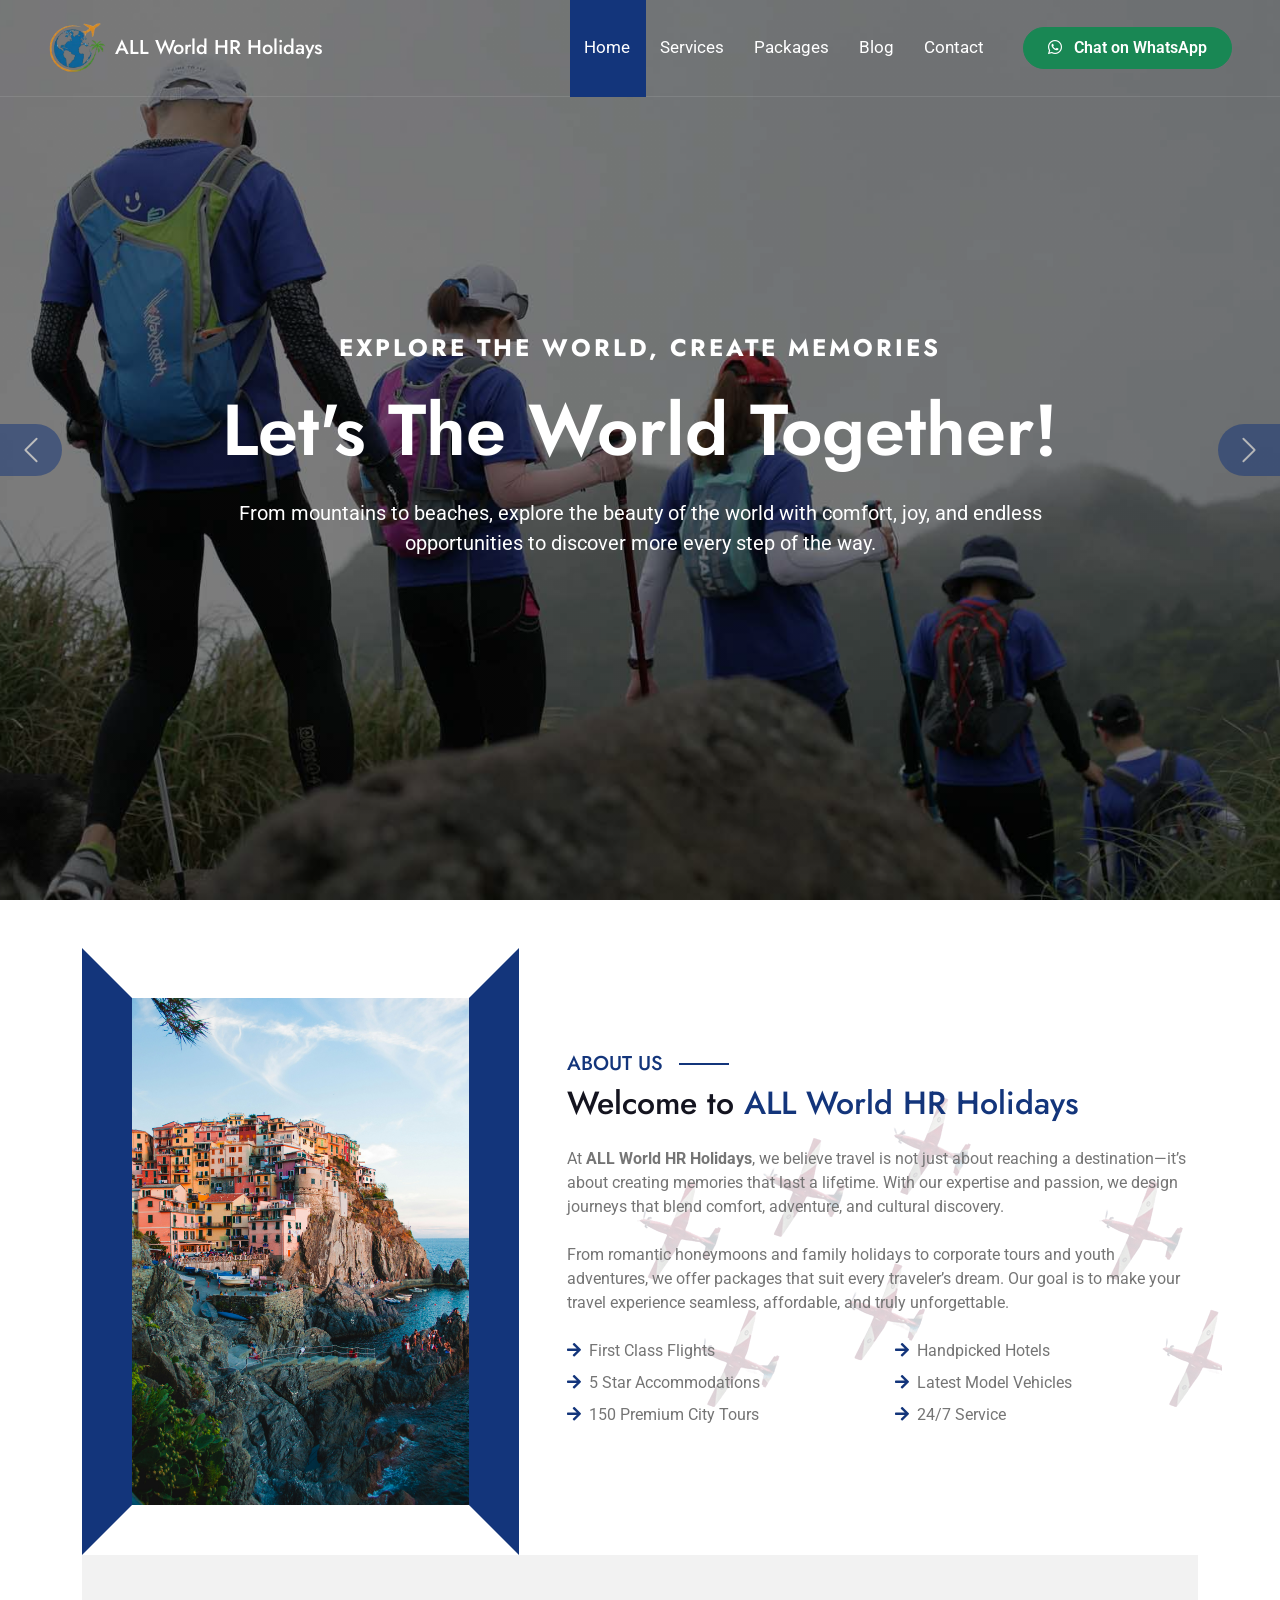
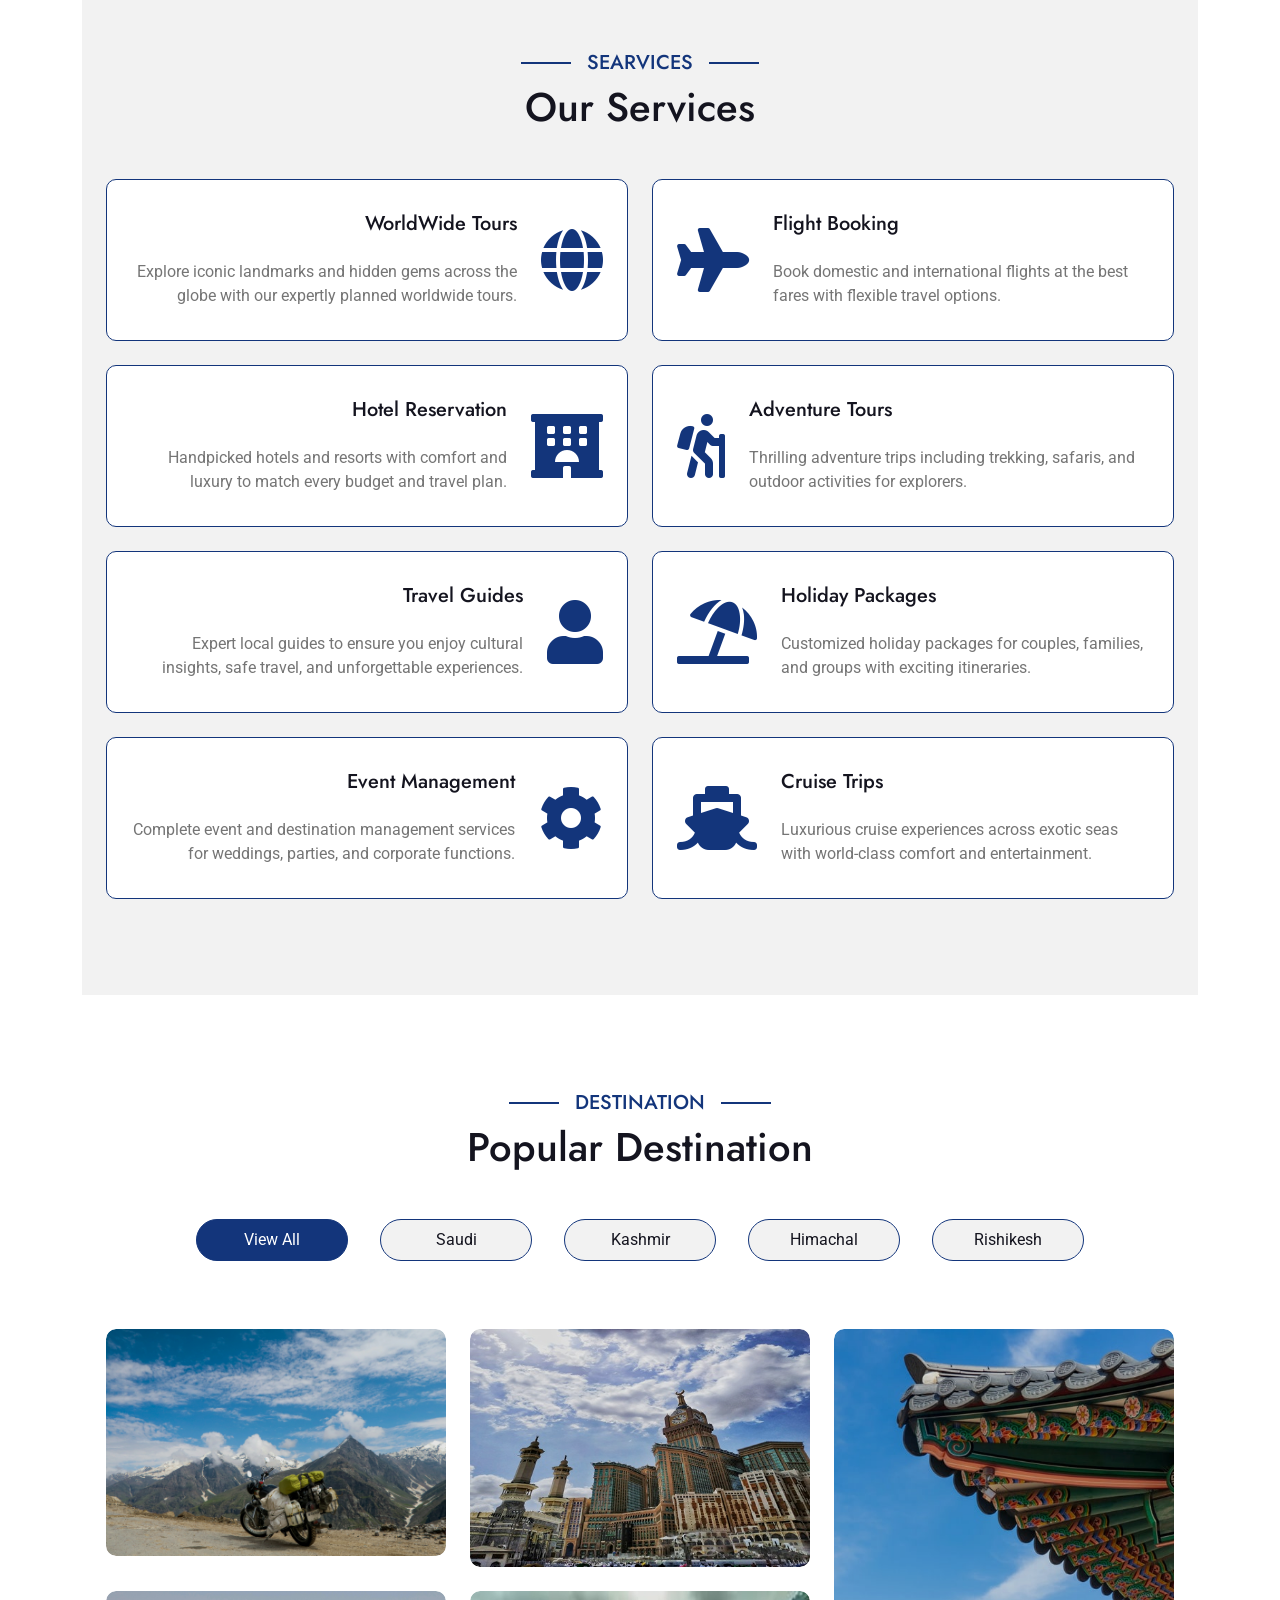
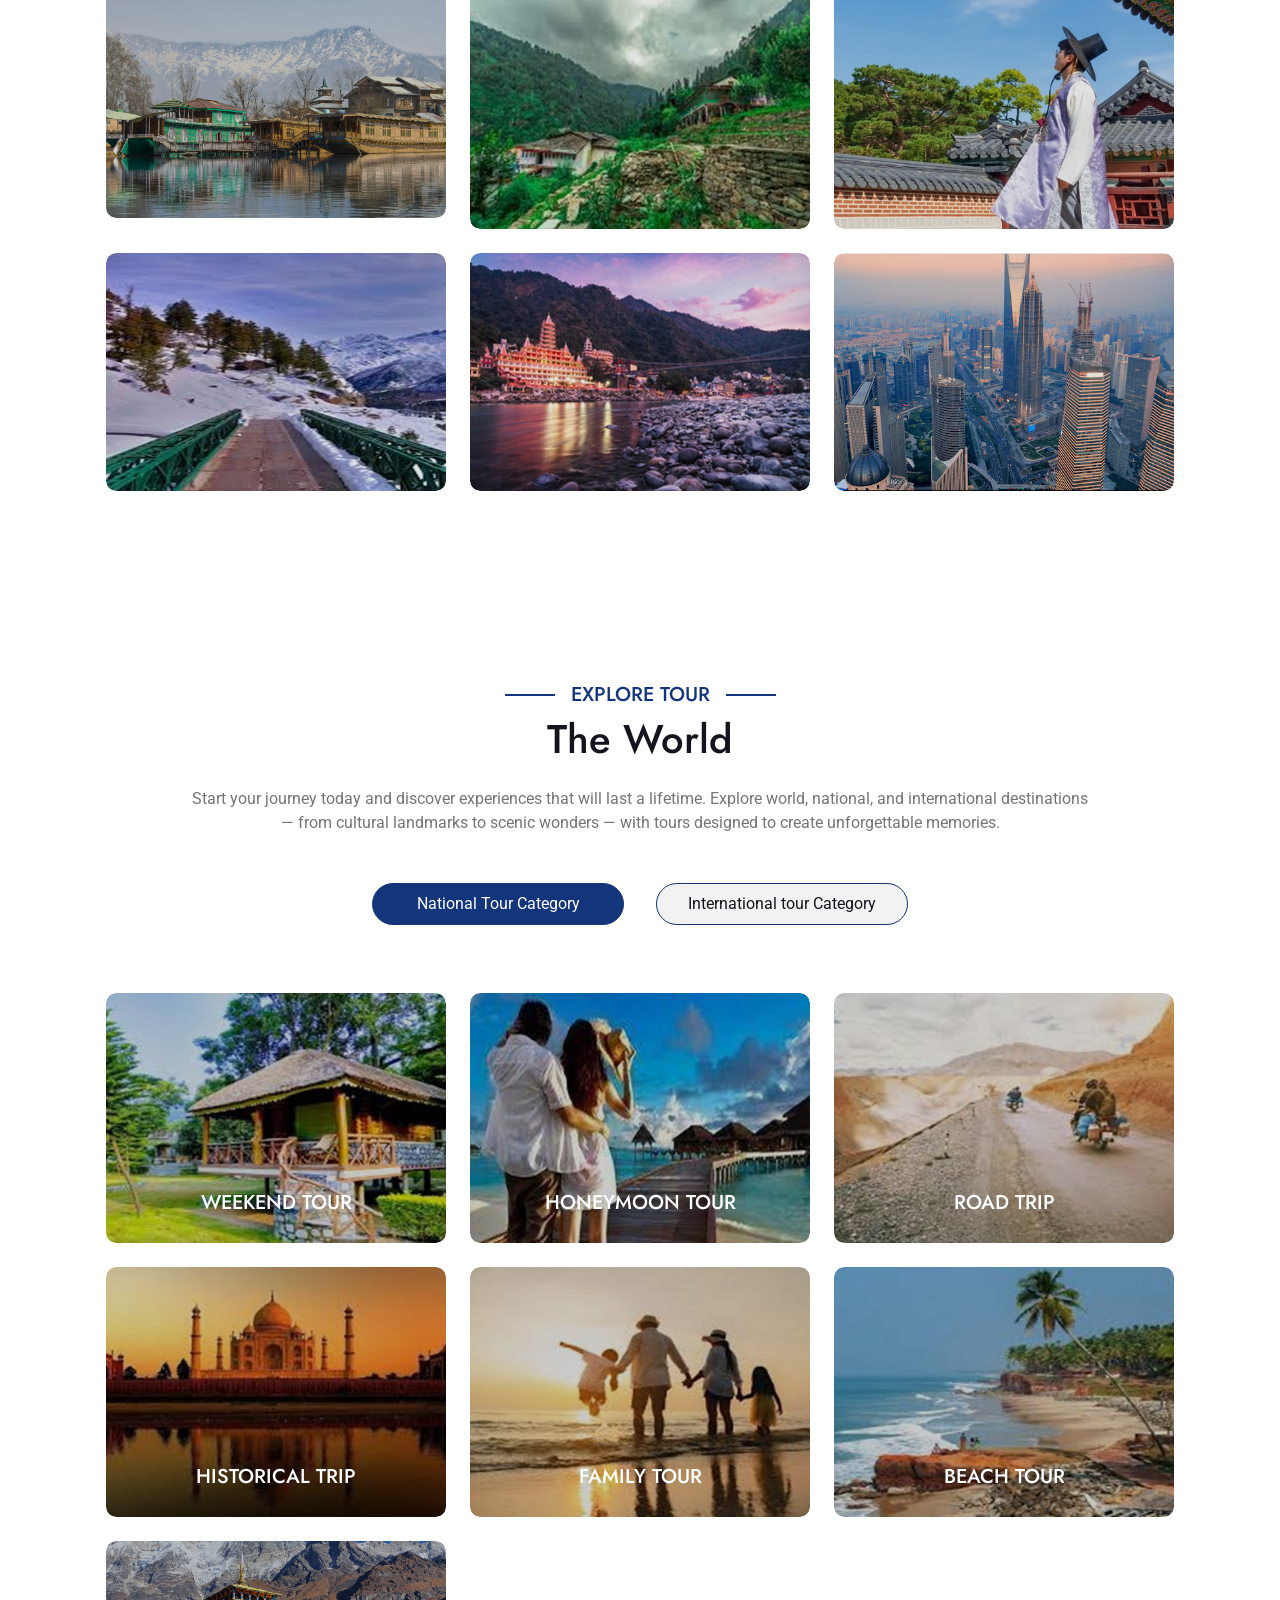
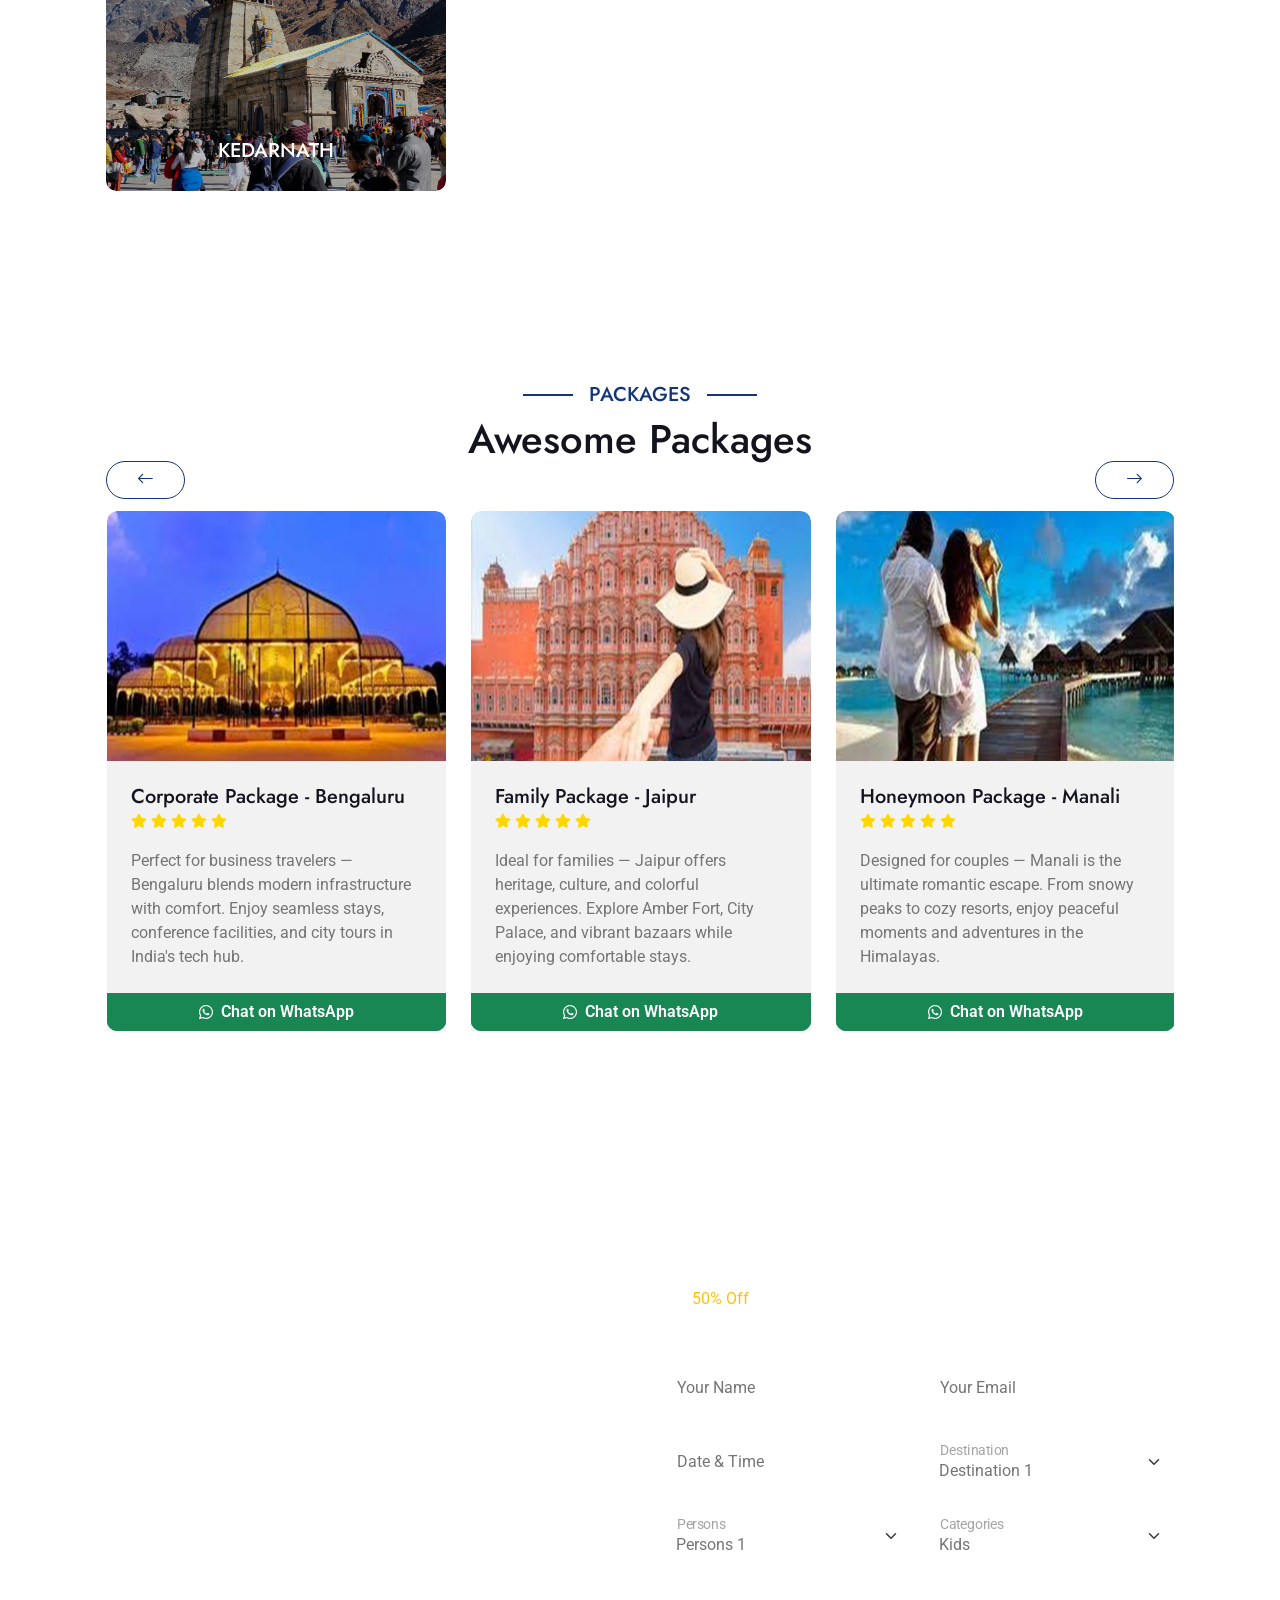
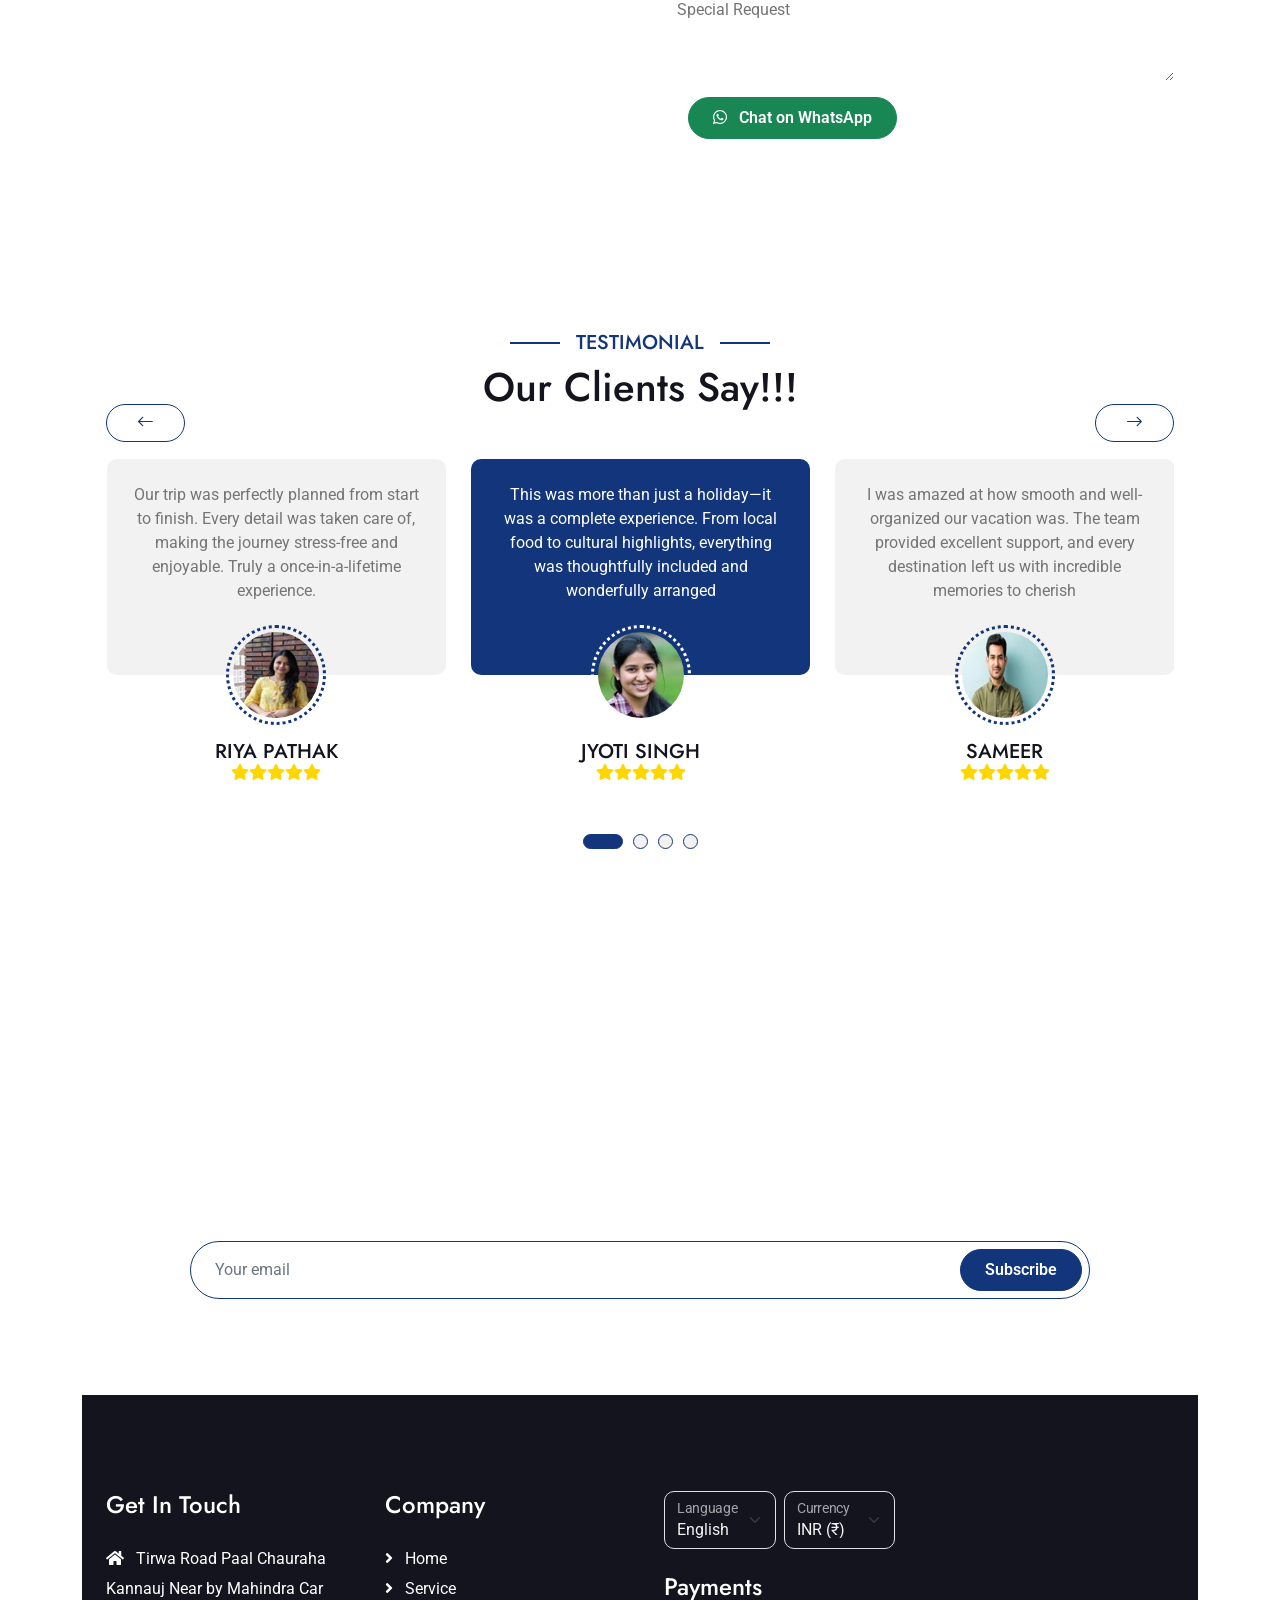
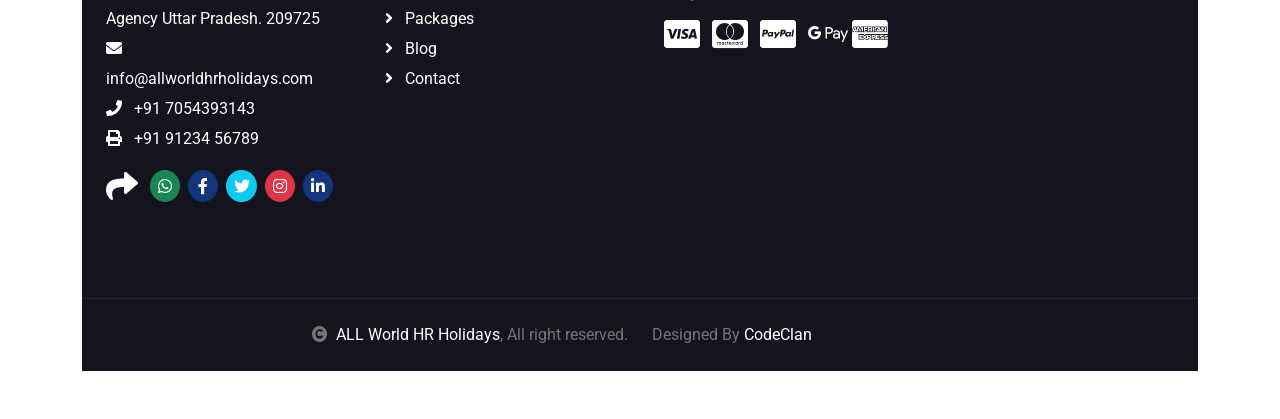
==== commit 8eb300b3: "latets changes." ====
--- a/index.html
+++ b/index.html
@@ -27,6 +27,17 @@
 
         <!-- Template Stylesheet -->
         <link href="css/style.css" rel="stylesheet">
+        
+        <style>
+            .national-item img,
+.international-item img {
+    width: 100%;
+    height: 250px;   /* fixed height for all images */
+    object-fit: cover; /* crops image to fit nicely */
+    border-radius: 10px; /* optional rounded corners */
+}
+
+        </style>
     </head>
 
     <body>
@@ -666,201 +677,191 @@
         </div>
         <!-- Destination End -->
 
-        <!-- Explore Tour Start -->
-        <div class="container-fluid ExploreTour py-5">
-            <div class="container py-5">
-                <div class="mx-auto text-center mb-5" style="max-width: 900px;">
-                    <h5 class="section-title px-3">Explore Tour</h5>
-                    <h1 class="mb-4">The World</h1>
-                    <p class="mb-0">
-                        Start your journey today and discover experiences that will last a lifetime.  
-                        Explore world, national, and international destinations — from cultural landmarks to scenic wonders — with tours designed to create unforgettable memories.
-                    </p>
-                </div>
-
-                </div>
-                <div class="tab-class text-center">
-                    <ul class="nav nav-pills d-inline-flex justify-content-center mb-5">
-                        <li class="nav-item">
-                            <a class="d-flex mx-3 py-2 border border-primary bg-light rounded-pill active" data-bs-toggle="pill" href="#NationalTab-1">
-                                <span class="text-dark" style="width: 250px;">National Tour Category</span>
-                            </a>
-                        </li>
-                        <li class="nav-item">
-                            <a class="d-flex py-2 mx-3 border border-primary bg-light rounded-pill" data-bs-toggle="pill" href="#InternationalTab-2">
-                                <span class="text-dark" style="width: 250px;">International tour Category</span>
-                            </a>
-                        </li>
-                    </ul>
-                    <div class="tab-content">
-                        <div id="NationalTab-1" class="tab-pane fade show p-0 active">
-                            <div class="row g-4">
-                                <div class="col-md-6 col-lg-4">
-                                    <div class="national-item">
-                                        <img src="img/weekend.jpg" class="img-fluid w-100 rounded" alt="Image">
-                                        <div class="national-content">
-                                            <div class="national-info">
-                                                <h5 class="text-white text-uppercase mb-2">Weekend Tour</h5>
-                                            </div>
-                                        </div>
-                                        <!-- <div class="national-plus-icon">
-                                            <a href="#" class="my-auto"><i class="fas fa-link fa-2x text-white"></i></a>
-                                        </div> -->
-                                    </div>
-                                </div>
-                                <div class="col-md-6 col-lg-4">
-                                    <div class="national-item">
-                                        <img src="img/honeymoon.jpg" class="img-fluid w-100 rounded" alt="Image">
-                                        <div class="national-content">
-                                            <div class="national-info">
-                                                <h5 class="text-white text-uppercase mb-2">HoneyMoon Tour</h5>
-                                            </div>
-                                        </div>
-                                        <!-- <div class="national-plus-icon">
-                                            <a href="#" class="my-auto"><i class="fas fa-link fa-2x text-white"></i></a>
-                                        </div> -->
-                                    </div>
-                                </div>
-                                <div class="col-md-6 col-lg-4">
-                                    <div class="national-item">
-                                        <img src="img/roadtrip.jpg" class="img-fluid w-100 rounded" alt="Image">
-                                        <div class="national-content">
-                                            <div class="national-info">
-                                                <h5 class="text-white text-uppercase mb-2">Road Trip</h5>
-                                                <!-- <a href="#" class="btn-hover text-white">View All Place <i class="fa fa-arrow-right ms-2"></i></a> -->
-                                            </div>
-                                        </div>
-                                        <!-- <div class="tour-offer bg-info">15% Off</div>
-                                        <div class="national-plus-icon">
-                                            <a href="#" class="my-auto"><i class="fas fa-link fa-2x text-white"></i></a>
-                                        </div> -->
-                                    </div>
-                                </div>
-                                <div class="col-md-6 col-lg-4">
-                                    <div class="national-item">
-                                        <img src="img/historical.jpg" class="img-fluid w-100 rounded" alt="Image">
-                                        <div class="national-content">
-                                            <div class="national-info">
-                                                <h5 class="text-white text-uppercase mb-2">Historical Trip</h5>
-                                                <!-- <a href="#" class="btn-hover text-white">View All Place <i class="fa fa-arrow-right ms-2"></i></a> -->
-                                            </div>
-                                        </div>
-                                        <!-- <div class="national-plus-icon">
-                                            <a href="#" class="my-auto"><i class="fas fa-link fa-2x text-white"></i></a>
-                                        </div> -->
-                                    </div>
-                                </div>
-                                <div class="col-md-6 col-lg-4">
-                                    <div class="national-item">
-                                        <img src="img/familytour.jpg" class="img-fluid w-100 rounded" alt="Image">
-                                        <div class="national-content">
-                                            <div class="national-info">
-                                                <h5 class="text-white text-uppercase mb-2">Family Tour</h5>
-                                                <!-- <a href="#" class="btn-hover text-white">View All Place <i class="fa fa-arrow-right ms-2"></i></a> -->
-                                            </div>
-                                        </div>
-                                        <!-- <div class="tour-offer bg-warning">50% Off</div>
-                                        <div class="national-plus-icon">
-                                            <a href="#" class="my-auto"><i class="fas fa-link fa-2x text-white"></i></a>
-                                        </div> -->
-                                    </div>
-                                </div>
-                                <div class="col-md-6 col-lg-4">
-                                    <div class="national-item">
-                                        <img src="img/beachtour.jpg" class="img-fluid w-100 rounded" alt="Image">
-                                        <div class="national-content">
-                                            <div class="national-info">
-                                                <h5 class="text-white text-uppercase mb-2">Beach Tour</h5>
-                                                <!-- <a href="#" class="btn-hover text-white">View All Place <i class="fa fa-arrow-right ms-2"></i></a> -->
-                                            </div>
-                                        </div>
-                                        <!-- <div class="national-plus-icon">
-                                            <a href="#" class="my-auto"><i class="fas fa-link fa-2x text-white"></i></a>
-                                        </div> -->
-                                    </div>
-                                </div>
-                            </div>
-                        </div>
-                        <div id="InternationalTab-2" class="tab-pane fade show p-0">
-                            <div class="InternationalTour-carousel owl-carousel">
-                                <div class="international-item">
-                                    <img src="img/dubai.jpg" class="img-fluid w-100 rounded" alt="Image">
-                                    <div class="international-content">
-                                        <div class="international-info">
-                                            <h5 class="text-white text-uppercase mb-2">Dubai</h5>
-                                            <!-- <a href="#" class="btn-hover text-white me-4"><i class="fas fa-map-marker-alt me-1"></i> 8 Cities</a>
-                                            <a href="#" class="btn-hover text-white"><i class="fa fa-eye ms-2"></i> <span>143+ Tour Places</span></a> -->
-                                        </div>
-                                    </div>
-                                    <!-- <div class="tour-offer bg-success">30% Off</div>
-                                    <div class="international-plus-icon">
-                                        <a href="#" class="my-auto"><i class="fas fa-link fa-2x text-white"></i></a>
-                                    </div> -->
-                                </div>
-                                <div class="international-item">
-                                    <img src="img/maldives.jpg" class="img-fluid w-100 rounded" alt="Image">
-                                    <div class="international-content">
-                                        <div class="international-info">
-                                            <h5 class="text-white text-uppercase mb-2">Maldives</h5>
-                                            <!-- <a href="#" class="btn-hover text-white me-4"><i class="fas fa-map-marker-alt me-1"></i> 12 Cities</a>
-                                            <a href="#" class="btn-hover text-white"><i class="fa fa-eye ms-2"></i> <span>21+ Tour Places</span></a> -->
-                                        </div>
-                                    </div>
-                                    <!-- <div class="international-plus-icon">
-                                        <a href="#" class="my-auto"><i class="fas fa-link fa-2x text-white"></i></a>
-                                    </div> -->
-                                </div>
-                                <div class="international-item">
-                                    <img src="img/nepal.jpg" class="img-fluid w-100 rounded" alt="Image">
-                                    <div class="international-content">
-                                        <!-- <div class="tour-offer bg-warning">45% Off</div> -->
-                                        <div class="international-info">
-                                            <h5 class="text-white text-uppercase mb-2">Nepal</h5>
-                                            <!-- <a href="#" class="btn-hover text-white me-4"><i class="fas fa-map-marker-alt me-1"></i> 9 Cities</a>
-                                            <a href="#" class="btn-hover text-white"><i class="fa fa-eye ms-2"></i> <span>133+ Tour Places</span></a> -->
-                                        </div>
-                                    </div>
-                                    <!-- <div class="international-plus-icon">
-                                        <a href="#" class="my-auto"><i class="fas fa-link fa-2x text-white"></i></a>
-                                    </div> -->
-                                </div>
-                                <div class="international-item">
-                                    <img src="img/singapure.jpg" class="img-fluid w-100 rounded" alt="Image">
-                                    <div class="international-content">
-                                        <div class="international-info">
-                                            <h5 class="text-white text-uppercase mb-2">Singapure</h5>
-                                            <!-- <a href="#" class="btn-hover text-white me-4"><i class="fas fa-map-marker-alt me-1"></i> 8 Cities</a>
-                                            <a href="#" class="btn-hover text-white"><i class="fa fa-eye ms-2"></i> <span>137+ Tour Places</span></a> -->
-                                        </div>
-                                    </div>
-                                    <!-- <div class="international-plus-icon">
-                                        <a href="#" class="my-auto"><i class="fas fa-link fa-2x text-white"></i></a>
-                                    </div> -->
-                                </div>
-                                <div class="international-item">
-                                    <img src="img/srilanka.jpg" class="img-fluid w-100 rounded" alt="Image">
-                                    <div class="international-content">
-                                        <!-- <div class="tour-offer bg-info">70% Off</div> -->
-                                        <div class="international-info">
-                                            <h5 class="text-white text-uppercase mb-2">Sri lanka</h5>
-                                            <!-- <a href="#" class="btn-hover text-white me-4"><i class="fas fa-map-marker-alt me-1"></i> 17 Cities</a>
-                                            <a href="#" class="btn-hover text-white"><i class="fa fa-eye ms-2"></i> <span>26+ Tour Places</span></a> -->
-                                        </div>
-                                    </div>
-                                    <!-- <div class="international-plus-icon">
-                                        <a href="#" class="my-auto"><i class="fas fa-link fa-2x text-white"></i></a>
-                                    </div> -->
-                                </div>
-                            </div>
-                        </div>
-                    </div>
-                </div>
-            </div>
-        </div>
-        <!-- Explore Tour Start -->
+<!-- Explore Tour Start -->
+    <div class="container-fluid ExploreTour py-5">
+        <div class="container py-5">
+            <div class="mx-auto text-center mb-5" style="max-width: 900px;">
+                <h5 class="section-title px-3">Explore Tour</h5>
+                <h1 class="mb-4">The World</h1>
+                <p class="mb-0">
+                    Start your journey today and discover experiences that will last a lifetime.  
+                    Explore world, national, and international destinations — from cultural landmarks to scenic wonders — with tours designed to create unforgettable memories.
+                </p>
+            </div>
+
+            <div class="tab-class text-center">
+                <ul class="nav nav-pills d-inline-flex justify-content-center mb-5">
+                    <li class="nav-item">
+                        <a class="d-flex mx-3 py-2 border border-primary bg-light rounded-pill active" data-bs-toggle="pill" href="#NationalTab-1">
+                            <span class="text-dark" style="width: 250px;">National Tour Category</span>
+                        </a>
+                    </li>
+                    <li class="nav-item">
+                        <a class="d-flex py-2 mx-3 border border-primary bg-light rounded-pill" data-bs-toggle="pill" href="#InternationalTab-2">
+                            <span class="text-dark" style="width: 250px;">International tour Category</span>
+                        </a>
+                    </li>
+                </ul>
+                <div class="tab-content">
+                    <div id="NationalTab-1" class="tab-pane fade show p-0 active">
+                        <div class="row g-4">
+                            <div class="col-md-6 col-lg-4">
+                                <div class="national-item">
+                                    <img src="img/weekend.jpg" class="img-fluid w-100 rounded" alt="Weekend Tour">
+                                    <div class="national-content">
+                                        <div class="national-info">
+                                            <h5 class="text-white text-uppercase mb-2">Weekend Tour</h5>
+                                        </div>
+                                    </div>
+                                </div>
+                            </div>
+                            <div class="col-md-6 col-lg-4">
+                                <div class="national-item">
+                                    <img src="img/honeymoon.jpg" class="img-fluid w-100 rounded" alt="Honeymoon Tour">
+                                    <div class="national-content">
+                                        <div class="national-info">
+                                            <h5 class="text-white text-uppercase mb-2">HoneyMoon Tour</h5>
+                                        </div>
+                                    </div>
+                                </div>
+                            </div>
+                            <div class="col-md-6 col-lg-4">
+                                <div class="national-item">
+                                    <img src="img/roadtrip.jpg" class="img-fluid w-100 rounded" alt="Road Trip">
+                                    <div class="national-content">
+                                        <div class="national-info">
+                                            <h5 class="text-white text-uppercase mb-2">Road Trip</h5>
+                                        </div>
+                                    </div>
+                                </div>
+                            </div>
+                            <div class="col-md-6 col-lg-4">
+                                <div class="national-item">
+                                    <img src="img/historical.jpg" class="img-fluid w-100 rounded" alt="Historical Trip">
+                                    <div class="national-content">
+                                        <div class="national-info">
+                                            <h5 class="text-white text-uppercase mb-2">Historical Trip</h5>
+                                        </div>
+                                    </div>
+                                </div>
+                            </div>
+                            <div class="col-md-6 col-lg-4">
+                                <div class="national-item">
+                                    <img src="img/familytour.jpg" class="img-fluid w-100 rounded" alt="Family Tour">
+                                    <div class="national-content">
+                                        <div class="national-info">
+                                            <h5 class="text-white text-uppercase mb-2">Family Tour</h5>
+                                            <p class="tour-price d-none">Starting from ₹18,999</p>
+                                        </div>
+                                    </div>
+                                </div>
+                            </div>
+                            <div class="col-md-6 col-lg-4">
+                                <div class="national-item">
+                                    <img src="img/beachtour.jpg" class="img-fluid w-100 rounded" alt="Beach Tour">
+                                    <div class="national-content">
+                                        <div class="national-info">
+                                            <h5 class="text-white text-uppercase mb-2">Beach Tour</h5>
+                                        </div>
+                                    </div>
+                                </div>
+                            </div>
+                            <div class="col-md-6 col-lg-4">
+                                <div class="national-item">
+                                    <img src="img/kedarnath.jpg" class="img-fluid w-100 rounded" alt="Kedarnath Tour">
+                                    <div class="national-content">
+                                        <div class="national-info">
+                                            <h5 class="text-white text-uppercase mb-2">Kedarnath</h5>
+                                        </div>
+                                    </div>
+                                </div>
+                            </div>
+                        </div>
+                    </div>
+                    <div id="InternationalTab-2" class="tab-pane fade show p-0">
+                        <div class="InternationalTour-carousel owl-carousel">
+                            <div class="international-item">
+                                <img src="img/dubai.jpg" class="img-fluid w-100 rounded" alt="Dubai Tour">
+                                <div class="international-content">
+                                    <div class="international-info">
+                                        <h5 class="text-white text-uppercase mb-2">Dubai</h5>
+                                    </div>
+                                </div>
+                            </div>
+                            <div class="international-item">
+                                <img src="img/maldives.jpg" class="img-fluid w-100 rounded" alt="Maldives Tour">
+                                <div class="international-content">
+                                    <div class="international-info">
+                                        <h5 class="text-white text-uppercase mb-2">Maldives</h5>
+                                    </div>
+                                </div>
+                            </div>
+                            <div class="international-item">
+                                <img src="img/nepal.jpg" class="img-fluid w-100 rounded" alt="Nepal Tour">
+                                <div class="international-content">
+                                    <div class="international-info">
+                                        <h5 class="text-white text-uppercase mb-2">Nepal</h5>
+                                    </div>
+                                </div>
+                            </div>
+                            <div class="international-item">
+                                <img src="img/singapore.jpg" class="img-fluid w-100 rounded" alt="Singapore Tour">
+                                <div class="international-content">
+                                    <div class="international-info">
+                                        <h5 class="text-white text-uppercase mb-2">Singapore</h5>
+                                    </div>
+                                </div>
+                            </div>
+                            <div class="international-item">
+                                <img src="img/srilanka.jpg" class="img-fluid w-100 rounded" alt="Sri Lanka Tour">
+                                <div class="international-content">
+                                    <div class="international-info">
+                                        <h5 class="text-white text-uppercase mb-2">Sri Lanka</h5>
+                                    </div>
+                                </div>
+                            </div>
+                            <div class="international-item">
+                                <img src="img/hajj.jpg" class="img-fluid w-100 rounded" alt="Hajj Tour">
+                                <div class="international-content">
+                                    <div class="international-info">
+                                        <h5 class="text-white text-uppercase mb-2">Hajj</h5>
+                                    </div>
+                                </div>
+                            </div>
+                            <div class="international-item">
+                                <img src="img/umrah.jpg" class="img-fluid w-100 rounded" alt="Umrah Tour">
+                                <div class="international-content">
+                                    <div class="international-info">
+                                        <h5 class="text-white text-uppercase mb-2">Umrah</h5>
+                                    </div>
+                                </div>
+                            </div>
+                            <div class="international-item">
+                                <img src="img/bali.jpg" class="img-fluid w-100 rounded" alt="Bali Tour">
+                                <div class="international-content">
+                                    <div class="international-info">
+                                        <h5 class="text-white text-uppercase mb-2">Bali</h5>
+                                    </div>
+                                </div>
+                            </div>
+                            <div class="international-item">
+                                <img src="img/vietnam.jpg" class="img-fluid w-100 rounded" alt="Vietnam Tour">
+                                <div class="international-content">
+                                    <div class="international-info">
+                                        <h5 class="text-white text-uppercase mb-2">Vietnam</h5>
+                                    </div>
+                                </div>
+                            </div>
+                        </div>
+                    </div>
+                </div>
+            </div>
+        </div>
+    </div>
+    <!-- Explore Tour End -->
 
         <!-- Packages Start -->
-        <div class="container-fluid packages py-5">
+<div class="container-fluid packages py-5">
     <div class="container py-5">
         <div class="mx-auto text-center mb-5" style="max-width: 900px;">
             <h5 class="section-title px-3">Packages</h5>
@@ -883,16 +884,16 @@
                             <small class="fa fa-star text-primary"></small>
                             <small class="fa fa-star text-primary"></small>
                         </div>
-                        <p class="mb-4">Perfect for business travelers — Bengaluru blends modern infrastructure with comfort. Enjoy seamless stays, conference facilities, and city tours in India’s tech hub.</p>
-                    </div>
-                    <div class="row bg-success rounded-bottom mx-0">
-                        <div class="col-6 text-end px-0">
-                          <a href="https://wa.me/+917054393143" 
-     target="_blank" 
-     class=" btn btn-success rounded-bottom ">
-     <i class="fab fa-whatsapp"></i> Chat on WhatsApp
-  </a>
-</div>
+                        <p class="mb-4">Perfect for business travelers — Bengaluru blends modern infrastructure with comfort. Enjoy seamless stays, conference facilities, and city tours in India's tech hub.</p>
+                    </div>
+                    <div class="bg-success rounded-bottom">
+                        <div class="p-0">
+                            <a href="https://wa.me/+917054393143" 
+                               target="_blank" 
+                               class="btn btn-success rounded-bottom w-100 d-flex align-items-center justify-content-center">
+                               <i class="fab fa-whatsapp me-2"></i> Chat on WhatsApp
+                            </a>
+                        </div>
                     </div>
                 </div>
             </div>
@@ -914,14 +915,14 @@
                         </div>
                         <p class="mb-4">Ideal for families — Jaipur offers heritage, culture, and colorful experiences. Explore Amber Fort, City Palace, and vibrant bazaars while enjoying comfortable stays.</p>
                     </div>
-                   <div class="row bg-success rounded-bottom mx-0">
-                        <div class="col-6 text-end px-0">
-                          <a href="https://wa.me/+917054393143" 
-     target="_blank" 
-     class=" btn btn-success rounded-bottom ">
-     <i class="fab fa-whatsapp"></i> Chat on WhatsApp
-  </a>
-</div>
+                    <div class="bg-success rounded-bottom">
+                        <div class="p-0">
+                            <a href="https://wa.me/+917054393143" 
+                               target="_blank" 
+                               class="btn btn-success rounded-bottom w-100 d-flex align-items-center justify-content-center">
+                               <i class="fab fa-whatsapp me-2"></i> Chat on WhatsApp
+                            </a>
+                        </div>
                     </div>
                 </div>
             </div>
@@ -943,86 +944,83 @@
                         </div>
                         <p class="mb-4">Designed for couples — Manali is the ultimate romantic escape. From snowy peaks to cozy resorts, enjoy peaceful moments and adventures in the Himalayas.</p>
                     </div>
-                    <div class="row bg-success rounded-bottom mx-0">
-                        <div class="col-6 text-end px-0">
-                          <a href="https://wa.me/+917054393143" 
-     target="_blank" 
-     class=" btn btn-success rounded-bottom ">
-     <i class="fab fa-whatsapp"></i> Chat on WhatsApp
-  </a>
-</div>
-                    </div>
-                </div>
-            </div>
-
-
-             <!-- Hajj Package -->
-           <div class="packages-item">
-  <div class="packages-img">
-    <img src="img/hajj.jpg" class="img-fluid w-100 rounded-top" alt="Hajj Package - Saudi">
-  </div>
-  <div class="packages-content bg-light">
-    <div class="p-4 pb-0">
-      <h5 class="mb-0">Hajj Package - Saudi Arabia</h5>
-      <div class="mb-3">
-        <small class="fa fa-star text-primary"></small>
-        <small class="fa fa-star text-primary"></small>
-        <small class="fa fa-star text-primary"></small>
-        <small class="fa fa-star text-primary"></small>
-        <small class="fa fa-star text-primary"></small>
-      </div>
-      <p class="mb-4">
-        Experience a spiritually fulfilling journey to the holy cities of Makkah and Madinah. 
-        Our all-inclusive guided and services 
-        to ensure a safe and memorable pilgrimage in Saudi Arabia.
-      </p>
-    </div>
-    <div class="row bg-success rounded-bottom mx-0">
-      <div class="col-12 text-center px-0">
-        <a href="https://wa.me/966XXXXXXXXX" 
-           target="_blank" 
-           class="btn btn-success rounded-bottom w-100">
-          <i class="fab fa-whatsapp"></i> Chat on WhatsApp
-        </a>
-      </div>
-    </div>
-  </div>
-</div>
-
-
-
-    <!-- Hajj Package -->
-           <div class="packages-item">
-  <div class="packages-img">
-    <img src="img/umrah.jpg" class="img-fluid w-100 rounded-top" alt="Umra Package - Saudi">
-  </div>
-  <div class="packages-content bg-light">
-    <div class="p-4 pb-0">
-      <h5 class="mb-0">Umrah Package - Saudi Arabia</h5>
-      <div class="mb-3">
-        <small class="fa fa-star text-primary"></small>
-        <small class="fa fa-star text-primary"></small>
-        <small class="fa fa-star text-primary"></small>
-        <small class="fa fa-star text-primary"></small>
-        <small class="fa fa-star text-primary"></small>
-      </div>
-      <p class="mb-4">
-        Experience a spiritually fulfilling journey to the holy cities of Makkah and Madinah. 
-        Our all-inclusive guided and services 
-        to ensure a safe and memorable pilgrimage in Saudi Arabia.
-      </p>
-    </div>
-    <div class="row bg-success rounded-bottom mx-0">
-      <div class="col-12 text-center px-0">
-        <a href="https://wa.me/966XXXXXXXXX" 
-           target="_blank" 
-           class="btn btn-success rounded-bottom w-100">
-          <i class="fab fa-whatsapp"></i> Chat on WhatsApp
-        </a>
-      </div>
-    </div>
-  </div>
-</div>
+                    <div class="bg-success rounded-bottom">
+                        <div class="p-0">
+                            <a href="https://wa.me/+917054393143" 
+                               target="_blank" 
+                               class="btn btn-success rounded-bottom w-100 d-flex align-items-center justify-content-center">
+                               <i class="fab fa-whatsapp me-2"></i> Chat on WhatsApp
+                            </a>
+                        </div>
+                    </div>
+                </div>
+            </div>
+
+            <!-- Hajj Package -->
+            <div class="packages-item">
+                <div class="packages-img">
+                    <img src="img/hajj.jpg" class="img-fluid w-100 rounded-top" alt="Hajj Package - Saudi">
+                </div>
+                <div class="packages-content bg-light">
+                    <div class="p-4 pb-0">
+                        <h5 class="mb-0">Hajj Package - Saudi Arabia</h5>
+                        <div class="mb-3">
+                            <small class="fa fa-star text-primary"></small>
+                            <small class="fa fa-star text-primary"></small>
+                            <small class="fa fa-star text-primary"></small>
+                            <small class="fa fa-star text-primary"></small>
+                            <small class="fa fa-star text-primary"></small>
+                        </div>
+                        <p class="mb-4">
+                            Experience a spiritually fulfilling journey to the holy cities of Makkah and Madinah. 
+                            Our all-inclusive guided and services 
+                            to ensure a safe and memorable pilgrimage in Saudi Arabia.
+                        </p>
+                    </div>
+                    <div class="bg-success rounded-bottom">
+                        <div class="p-0">
+                            <a href="https://wa.me/966XXXXXXXXX" 
+                               target="_blank" 
+                               class="btn btn-success rounded-bottom w-100 d-flex align-items-center justify-content-center">
+                               <i class="fab fa-whatsapp me-2"></i> Chat on WhatsApp
+                            </a>
+                        </div>
+                    </div>
+                </div>
+            </div>
+
+            <!-- Umrah Package -->
+            <div class="packages-item">
+                <div class="packages-img">
+                    <img src="img/umrah.jpg" class="img-fluid w-100 rounded-top" alt="Umra Package - Saudi">
+                </div>
+                <div class="packages-content bg-light">
+                    <div class="p-4 pb-0">
+                        <h5 class="mb-0">Umrah Package - Saudi Arabia</h5>
+                        <div class="mb-3">
+                            <small class="fa fa-star text-primary"></small>
+                            <small class="fa fa-star text-primary"></small>
+                            <small class="fa fa-star text-primary"></small>
+                            <small class="fa fa-star text-primary"></small>
+                            <small class="fa fa-star text-primary"></small>
+                        </div>
+                        <p class="mb-4">
+                            Experience a spiritually fulfilling journey to the holy cities of Makkah and Madinah. 
+                            Our all-inclusive guided and services 
+                            to ensure a safe and memorable pilgrimage in Saudi Arabia.
+                        </p>
+                    </div>
+                    <div class="bg-success rounded-bottom">
+                        <div class="p-0">
+                            <a href="https://wa.me/966XXXXXXXXX" 
+                               target="_blank" 
+                               class="btn btn-success rounded-bottom w-100 d-flex align-items-center justify-content-center">
+                               <i class="fab fa-whatsapp me-2"></i> Chat on WhatsApp
+                            </a>
+                        </div>
+                    </div>
+                </div>
+            </div>
 
             <!-- Youth & Adventure Package -->
             <div class="packages-item">
@@ -1041,14 +1039,14 @@
                         </div>
                         <p class="mb-4">Perfect for young explorers — Rishikesh offers rafting, trekking, and adventure. Combine thrill with scenic views of the Ganges and Himalayan landscapes.</p>
                     </div>
-                    <div class="row bg-success rounded-bottom mx-0">
-                        <div class="col-6 text-end px-0">
-                          <a href="https://wa.me/+917054393143" 
-     target="_blank" 
-     class=" btn btn-success rounded-bottom ">
-     <i class="fab fa-whatsapp"></i> Chat on WhatsApp
-  </a>
-</div>
+                    <div class="bg-success rounded-bottom">
+                        <div class="p-0">
+                            <a href="https://wa.me/+917054393143" 
+                               target="_blank" 
+                               class="btn btn-success rounded-bottom w-100 d-flex align-items-center justify-content-center">
+                               <i class="fab fa-whatsapp me-2"></i> Chat on WhatsApp
+                            </a>
+                        </div>
                     </div>
                 </div>
             </div>
@@ -1389,7 +1387,7 @@
       // restore original active if exists
       if (currentActive) currentActive.classList.add("active");
     });
-  });
+    });
 });
 </script>
 
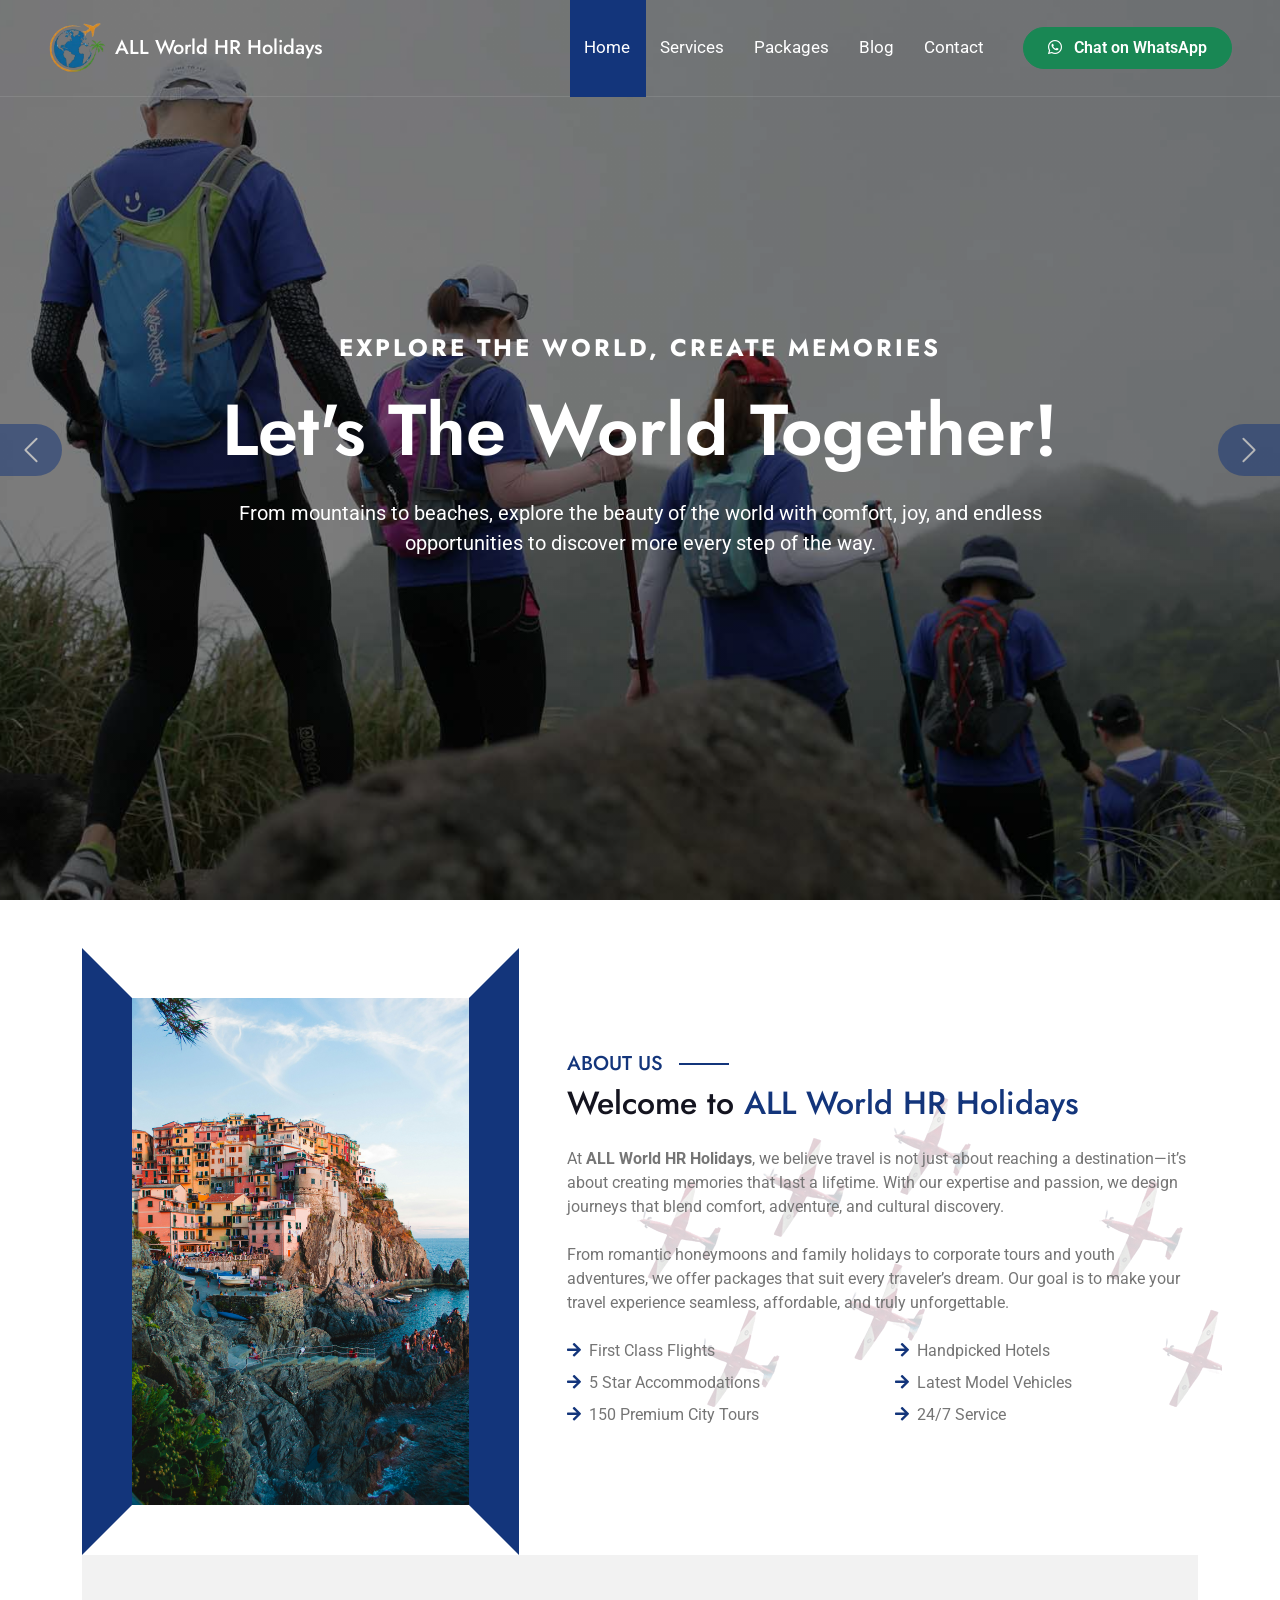
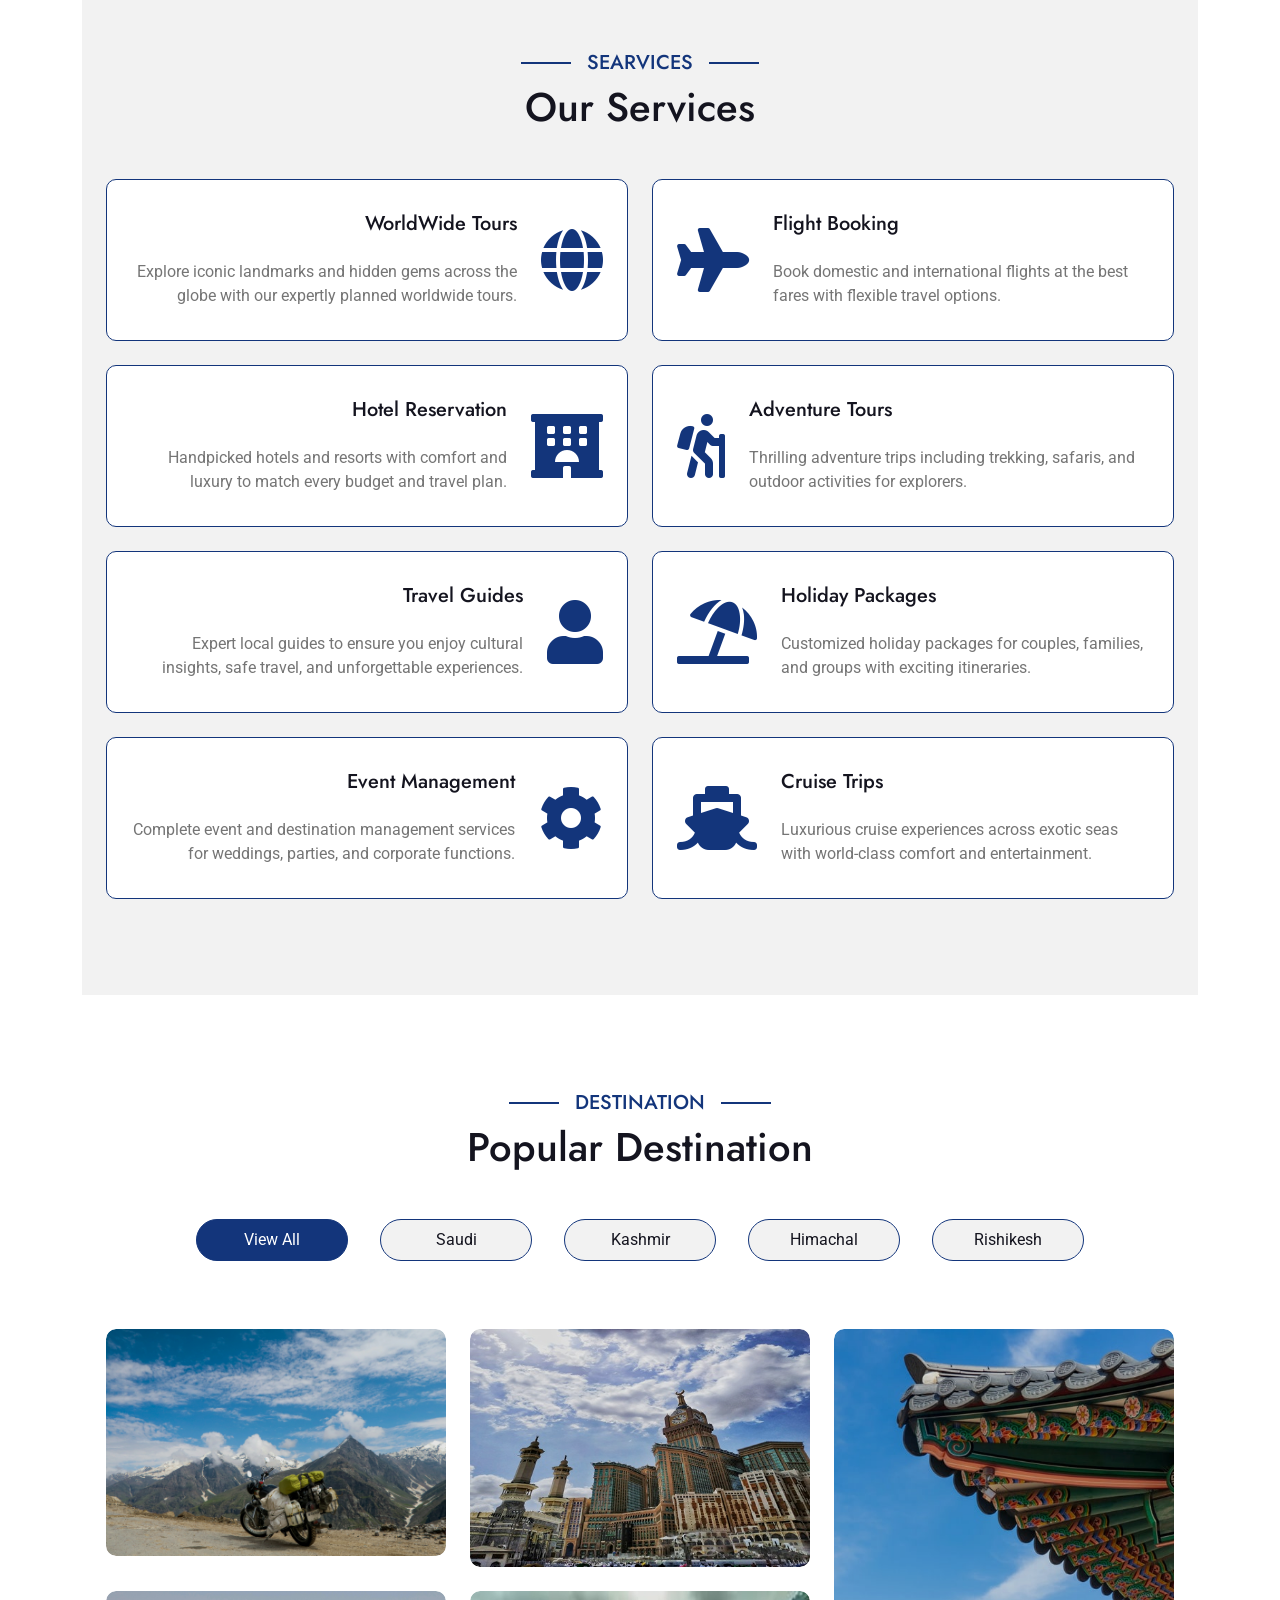
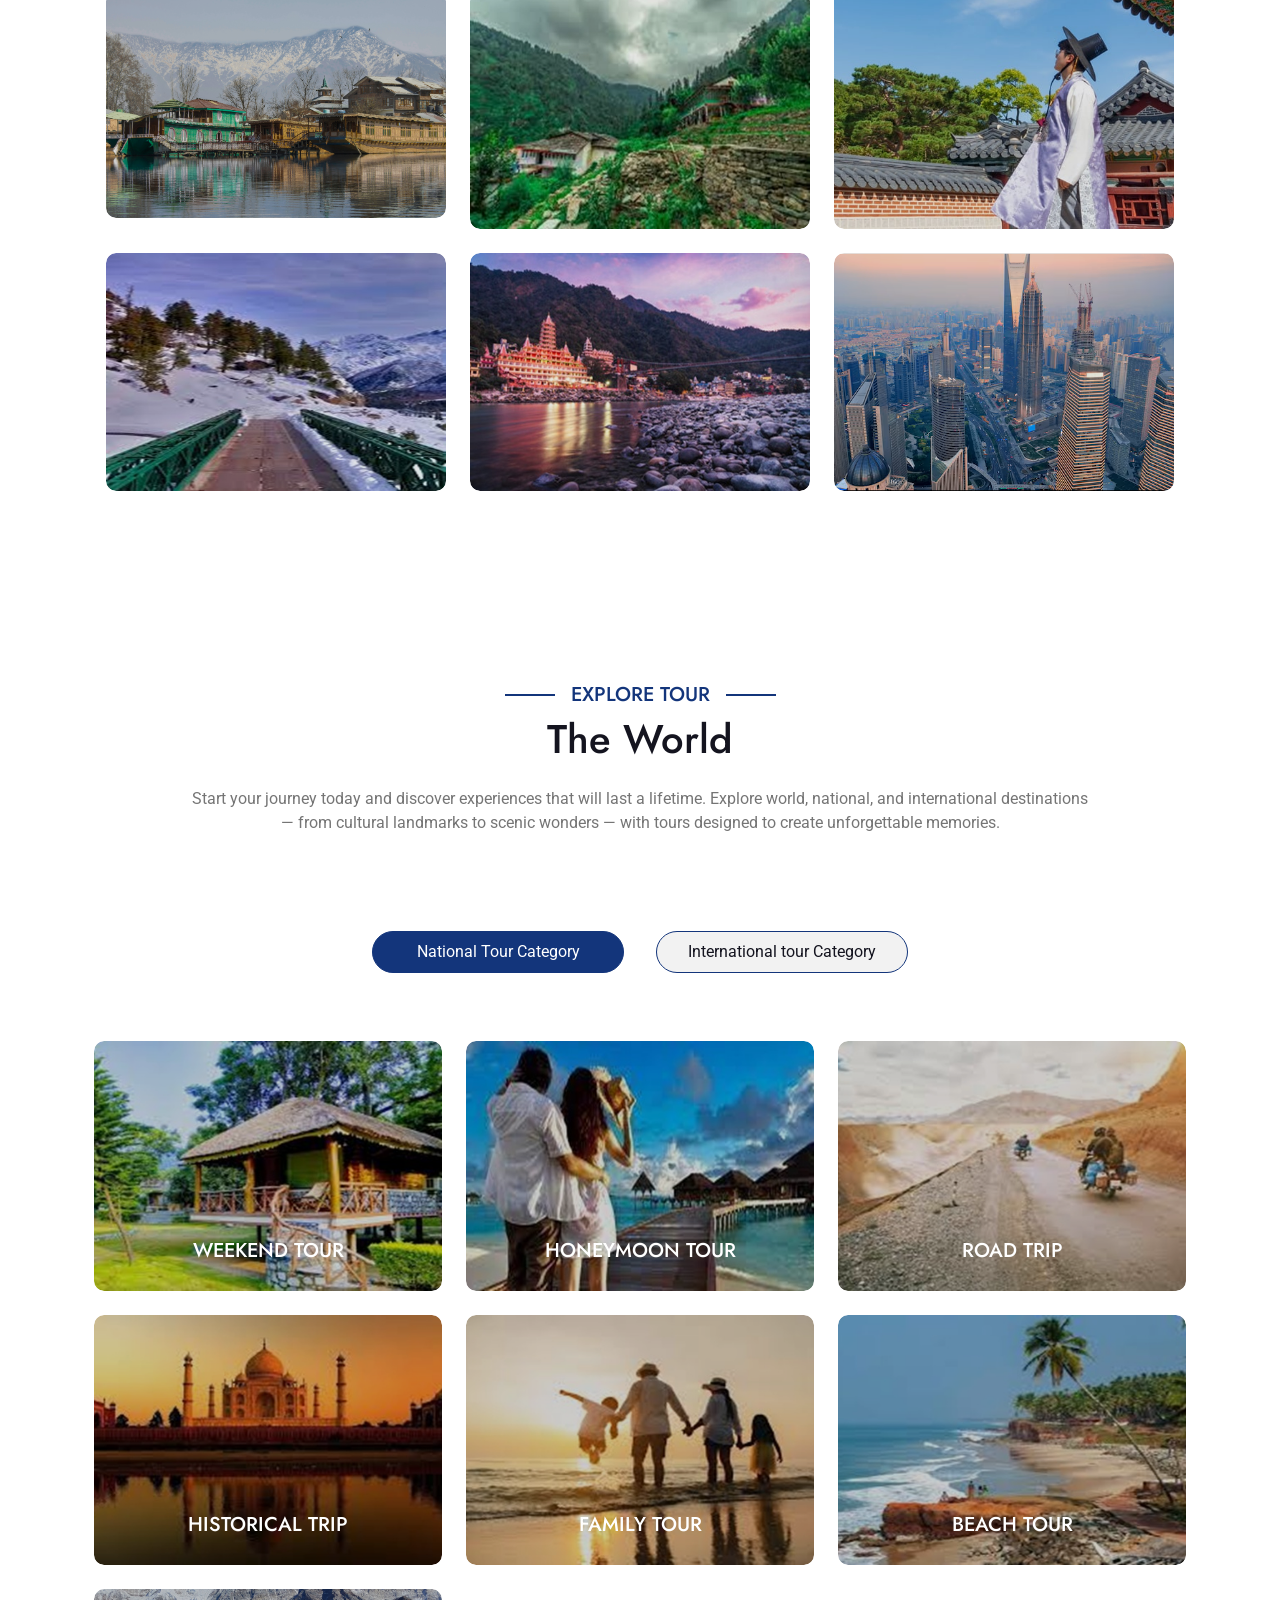
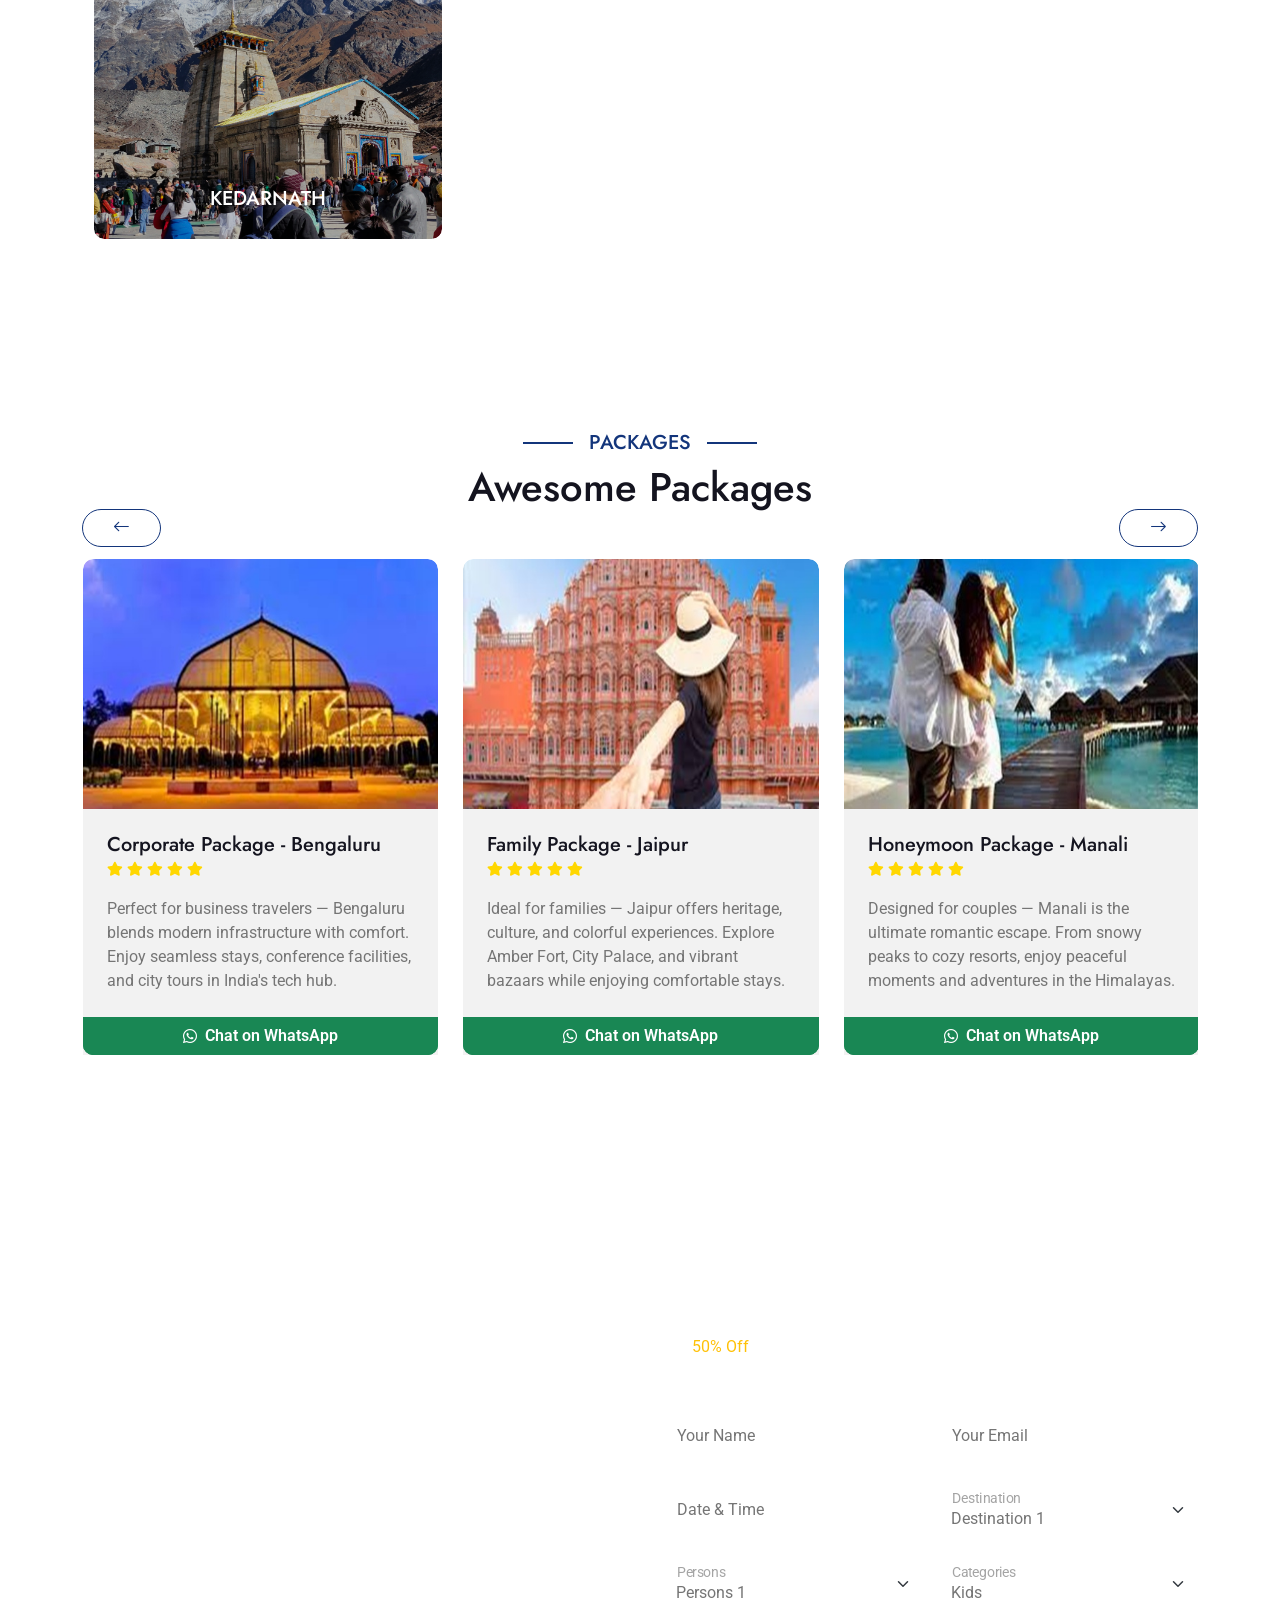
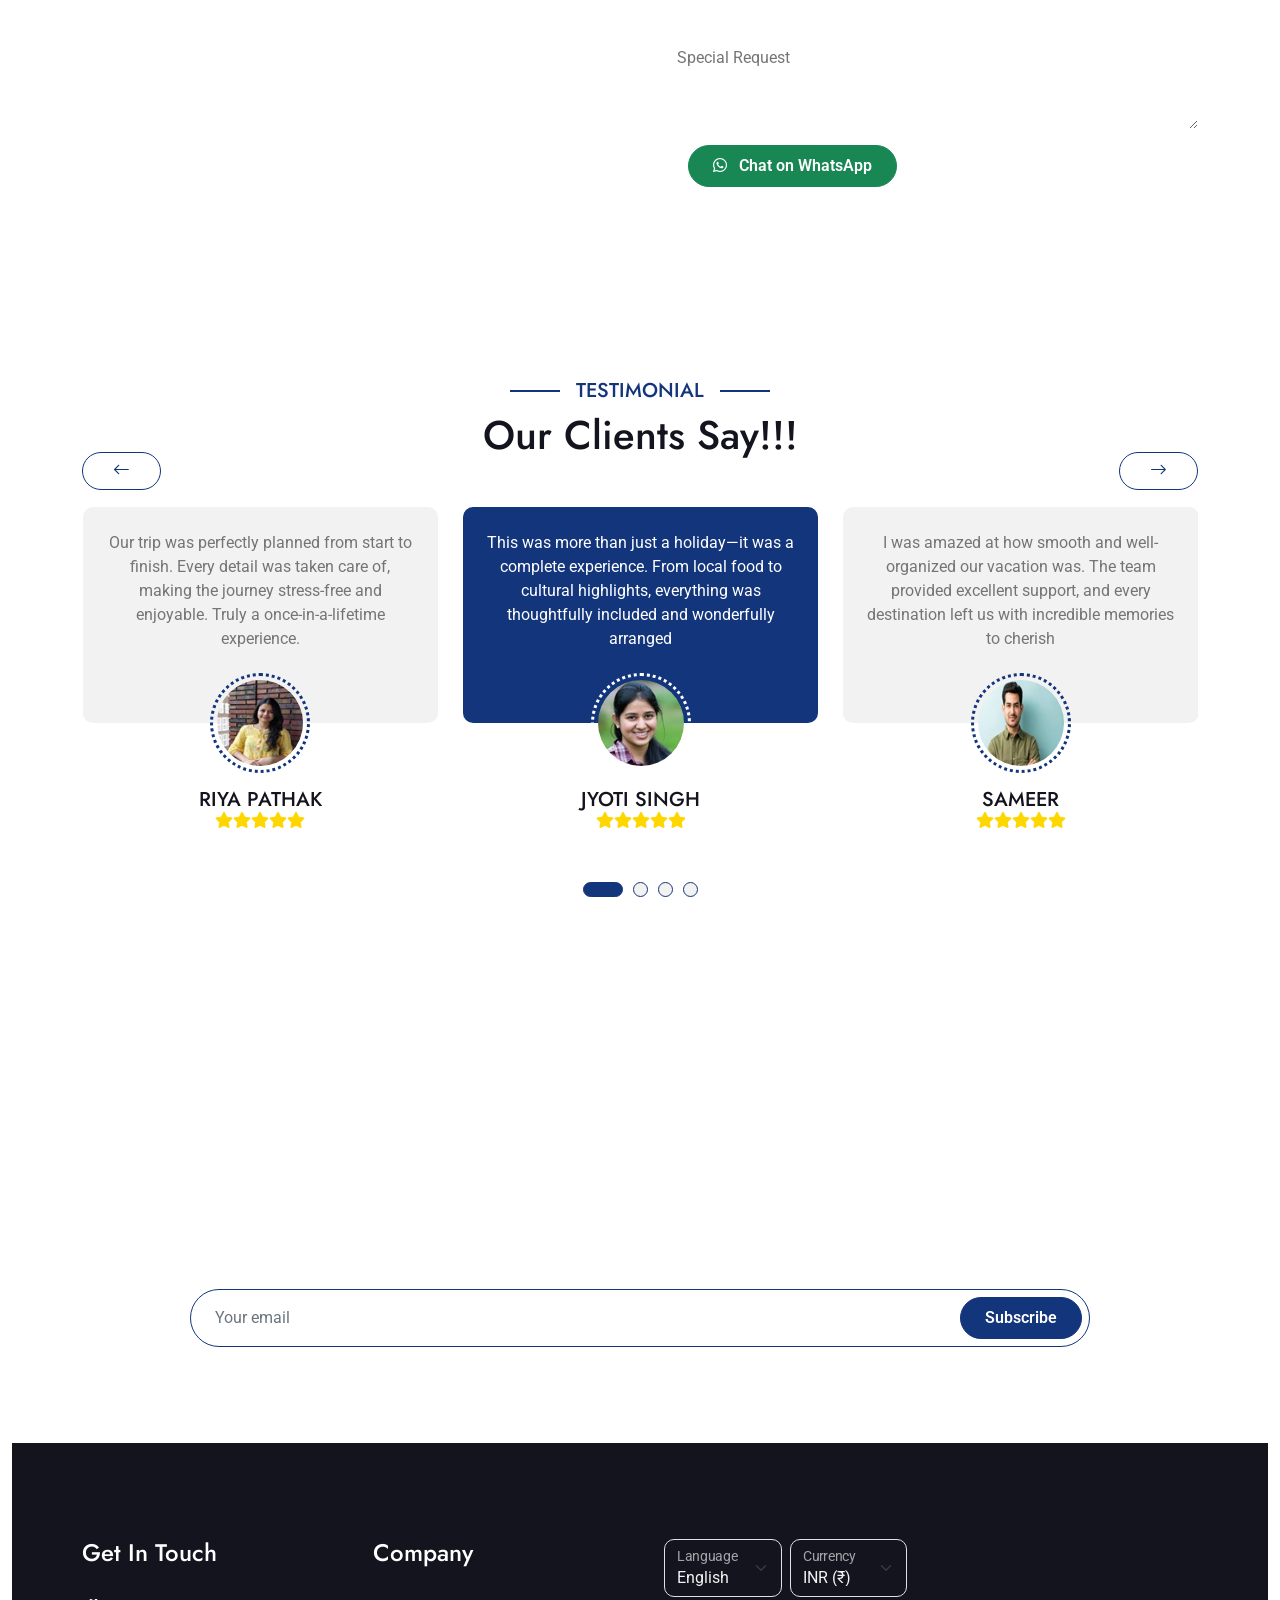
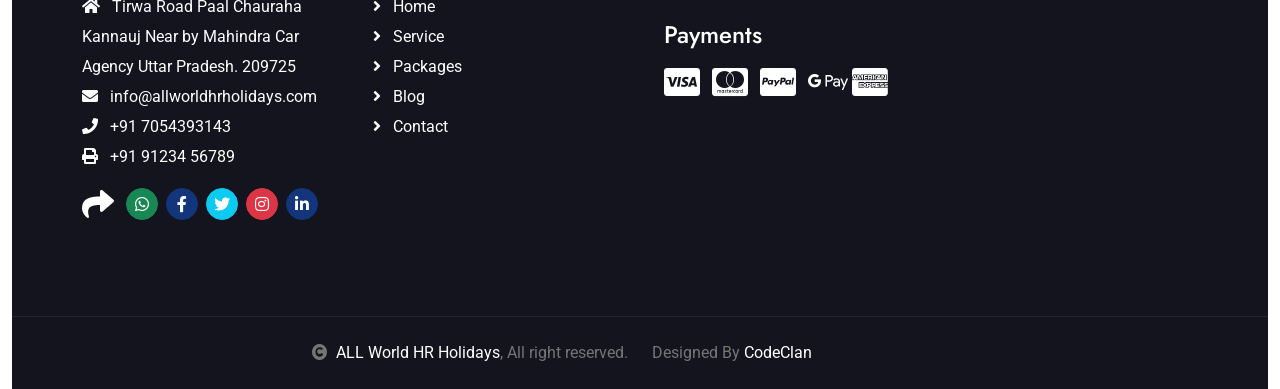
==== commit ed9d871d: "bug fix." ====
--- a/index.html
+++ b/index.html
@@ -688,7 +688,7 @@
                     Explore world, national, and international destinations — from cultural landmarks to scenic wonders — with tours designed to create unforgettable memories.
                 </p>
             </div>
-
+</div>
             <div class="tab-class text-center">
                 <ul class="nav nav-pills d-inline-flex justify-content-center mb-5">
                     <li class="nav-item">
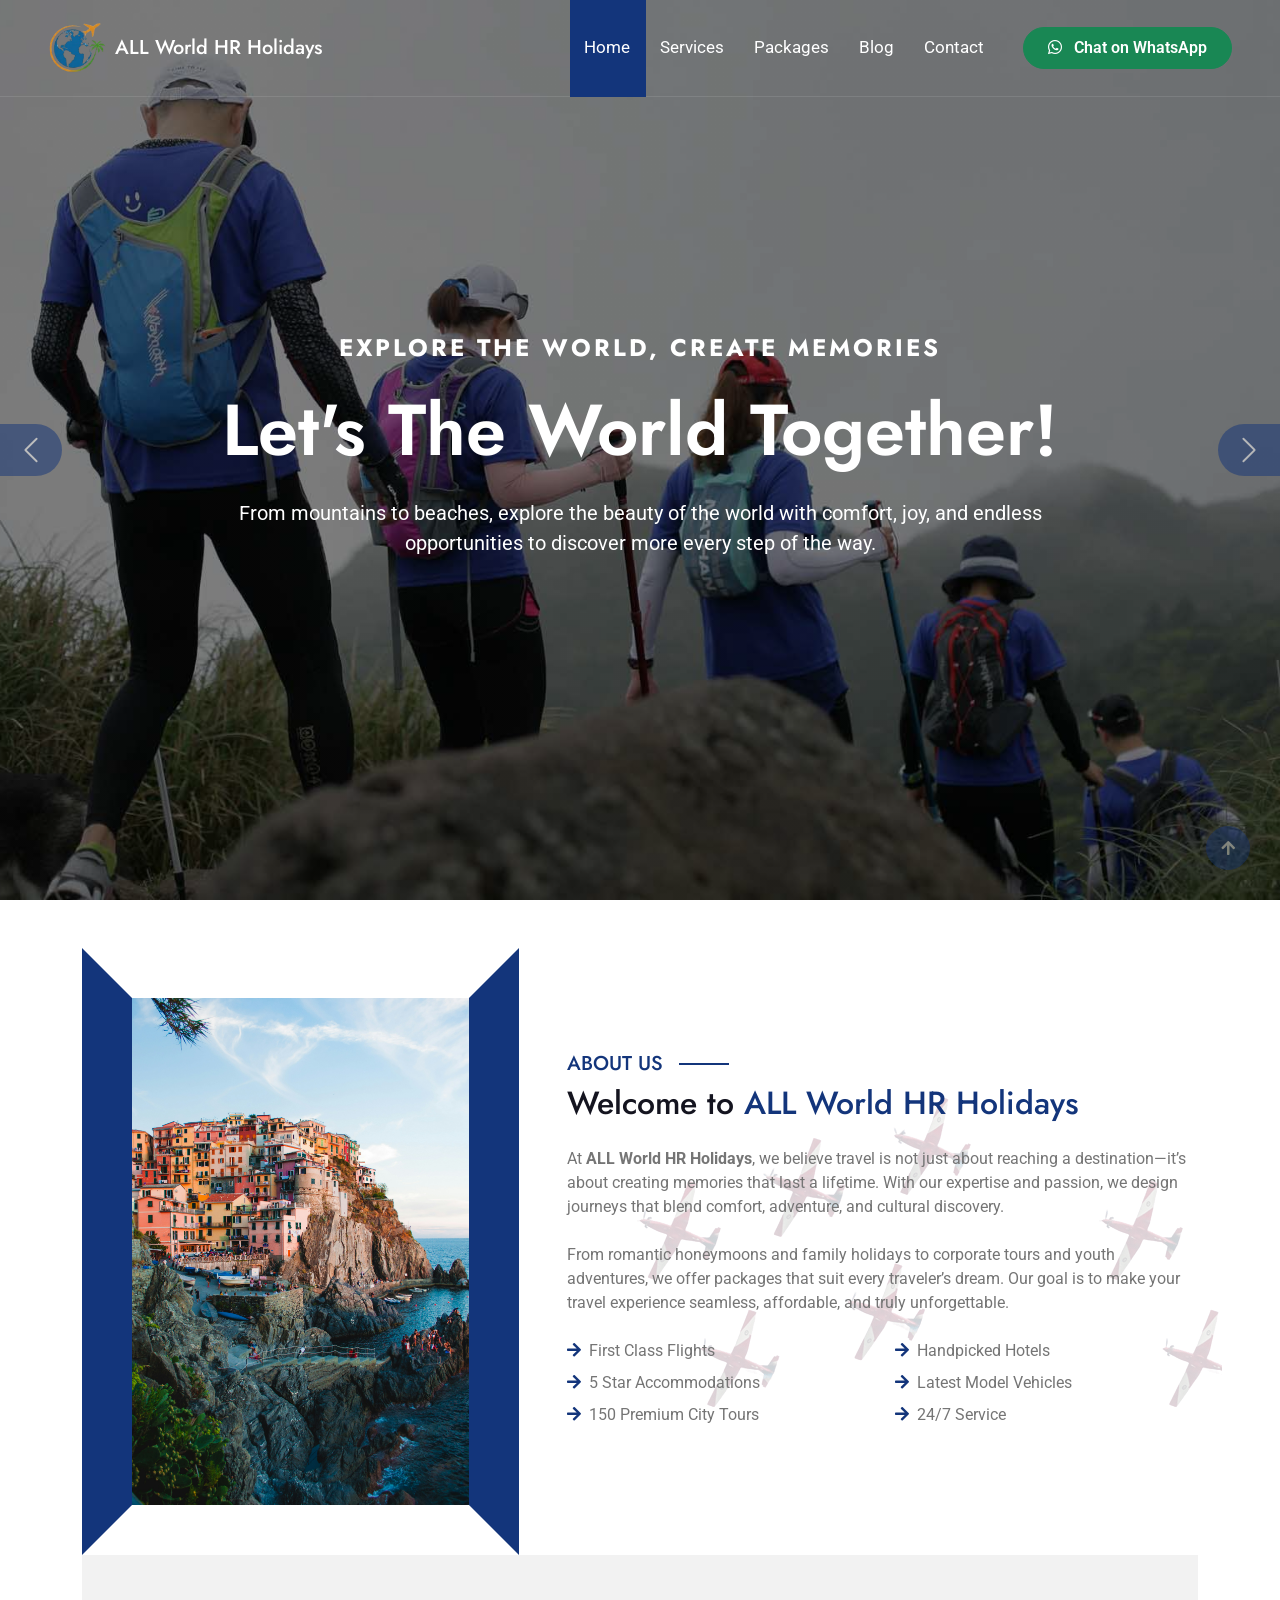
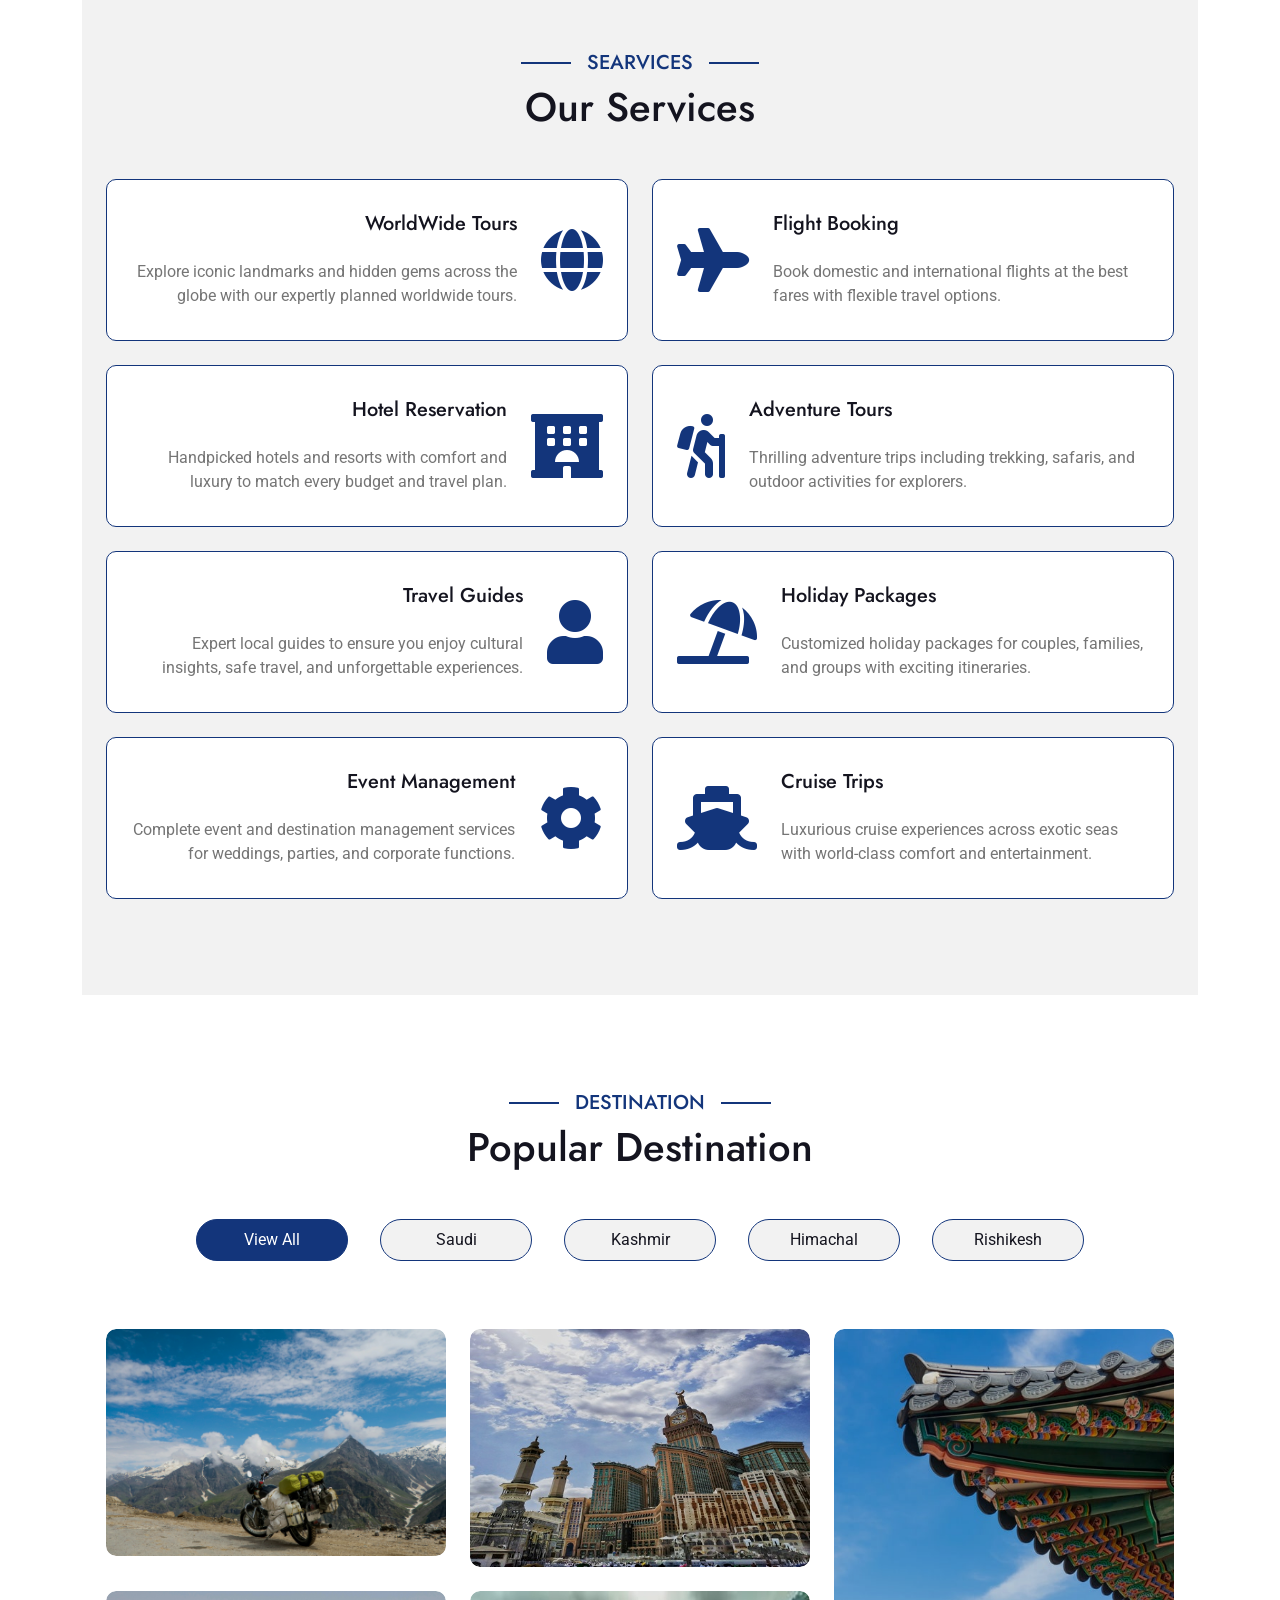
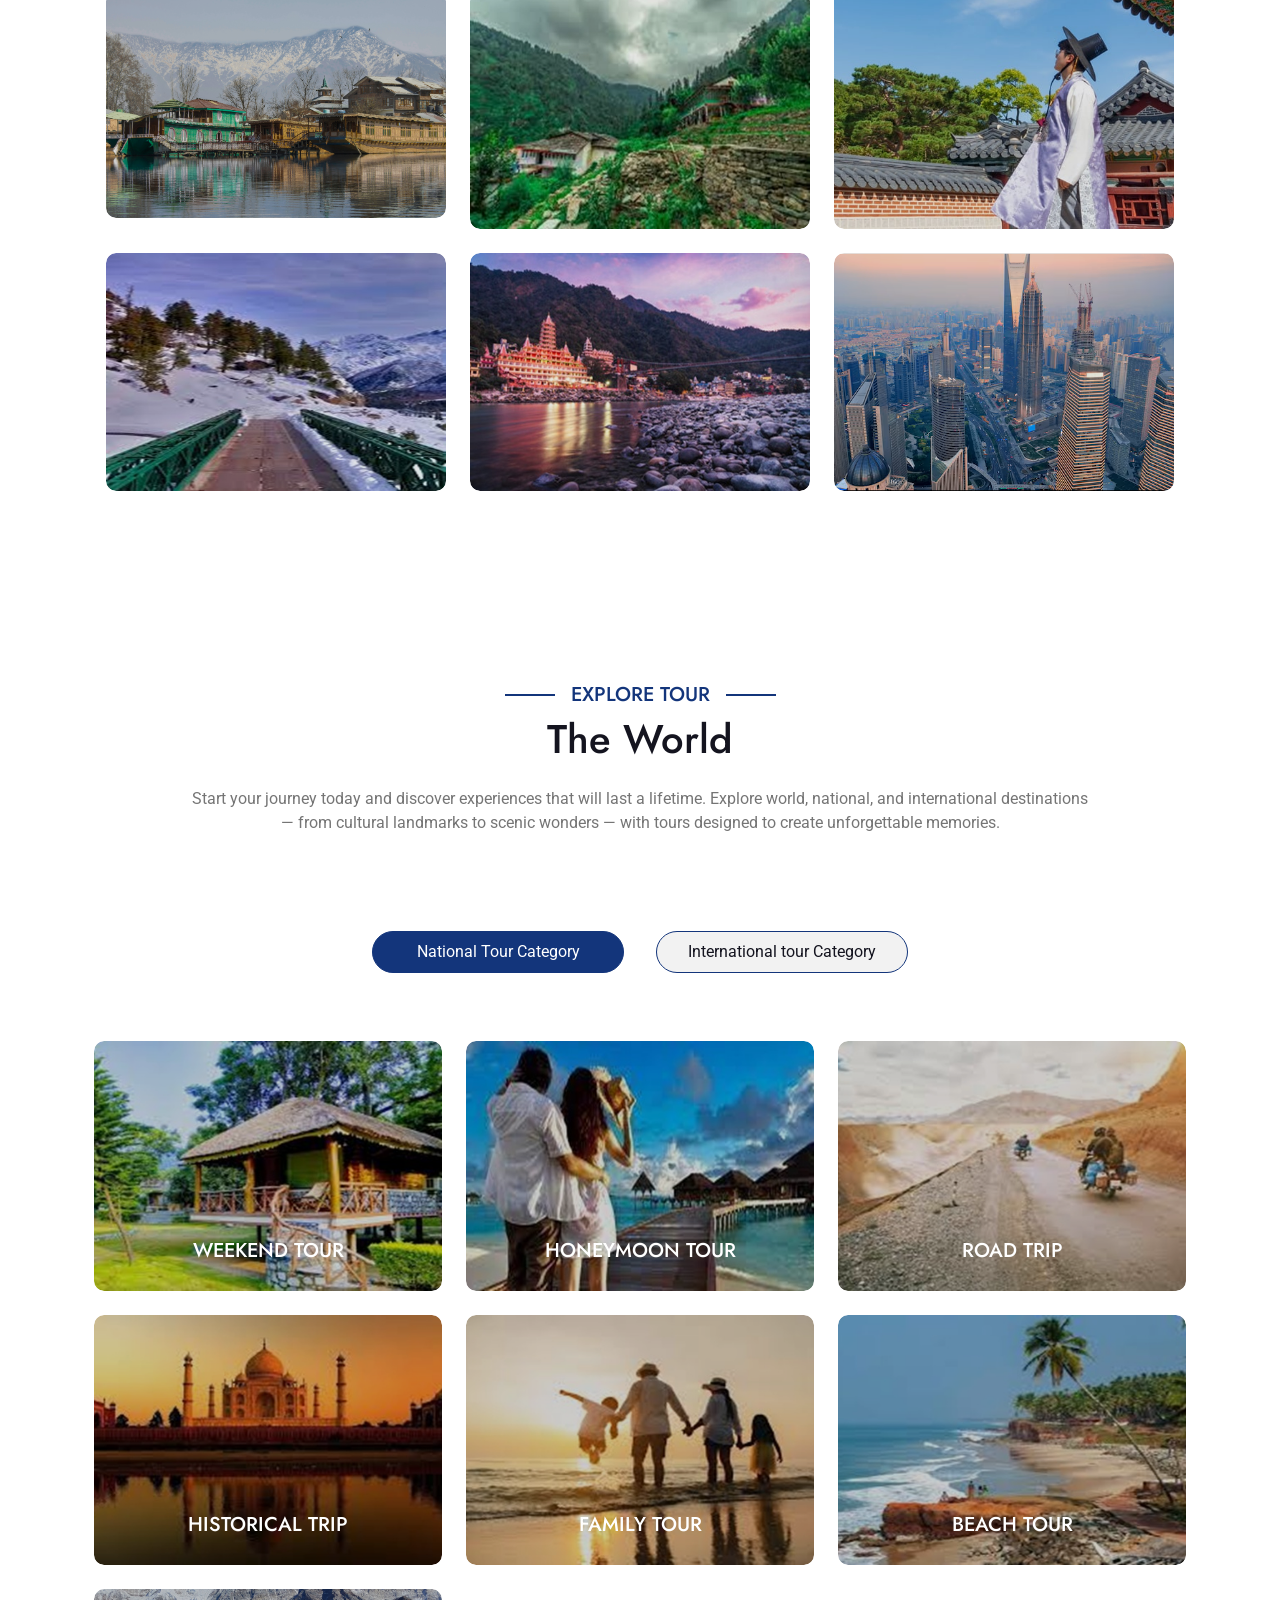
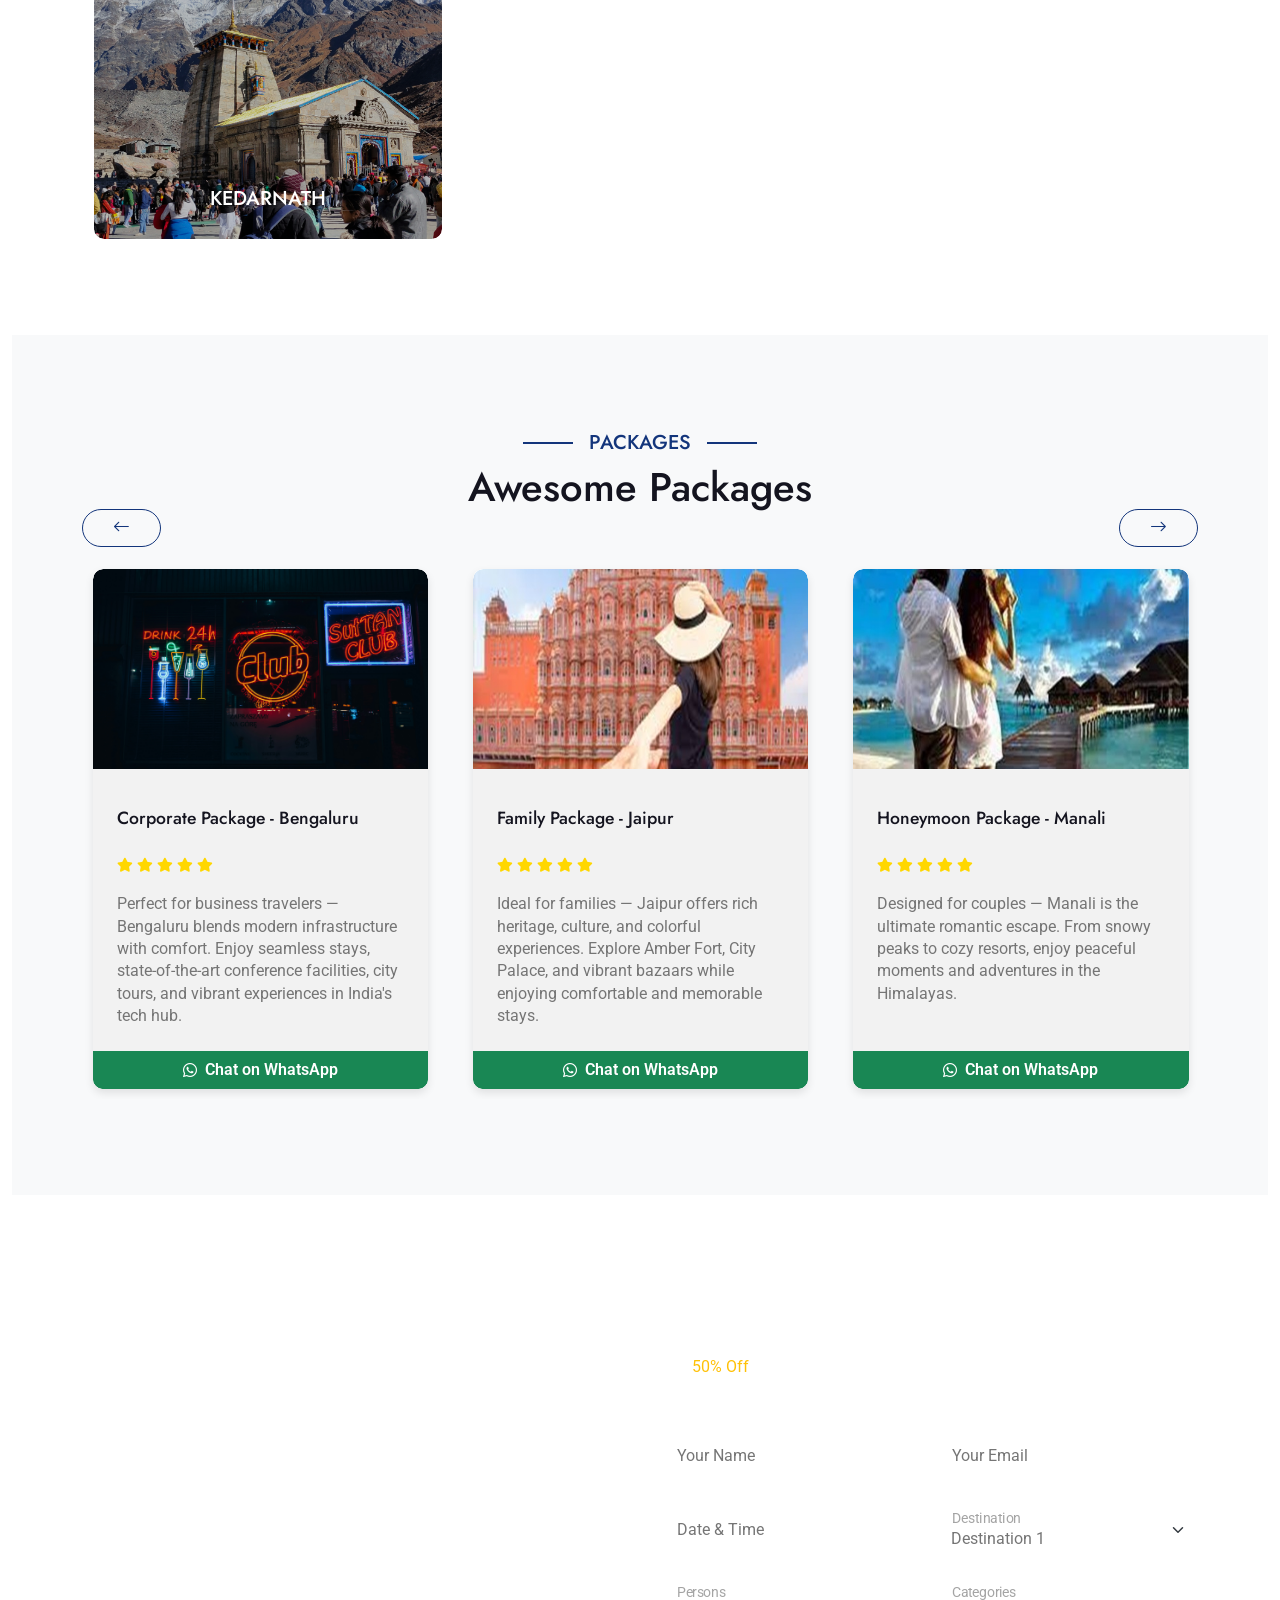
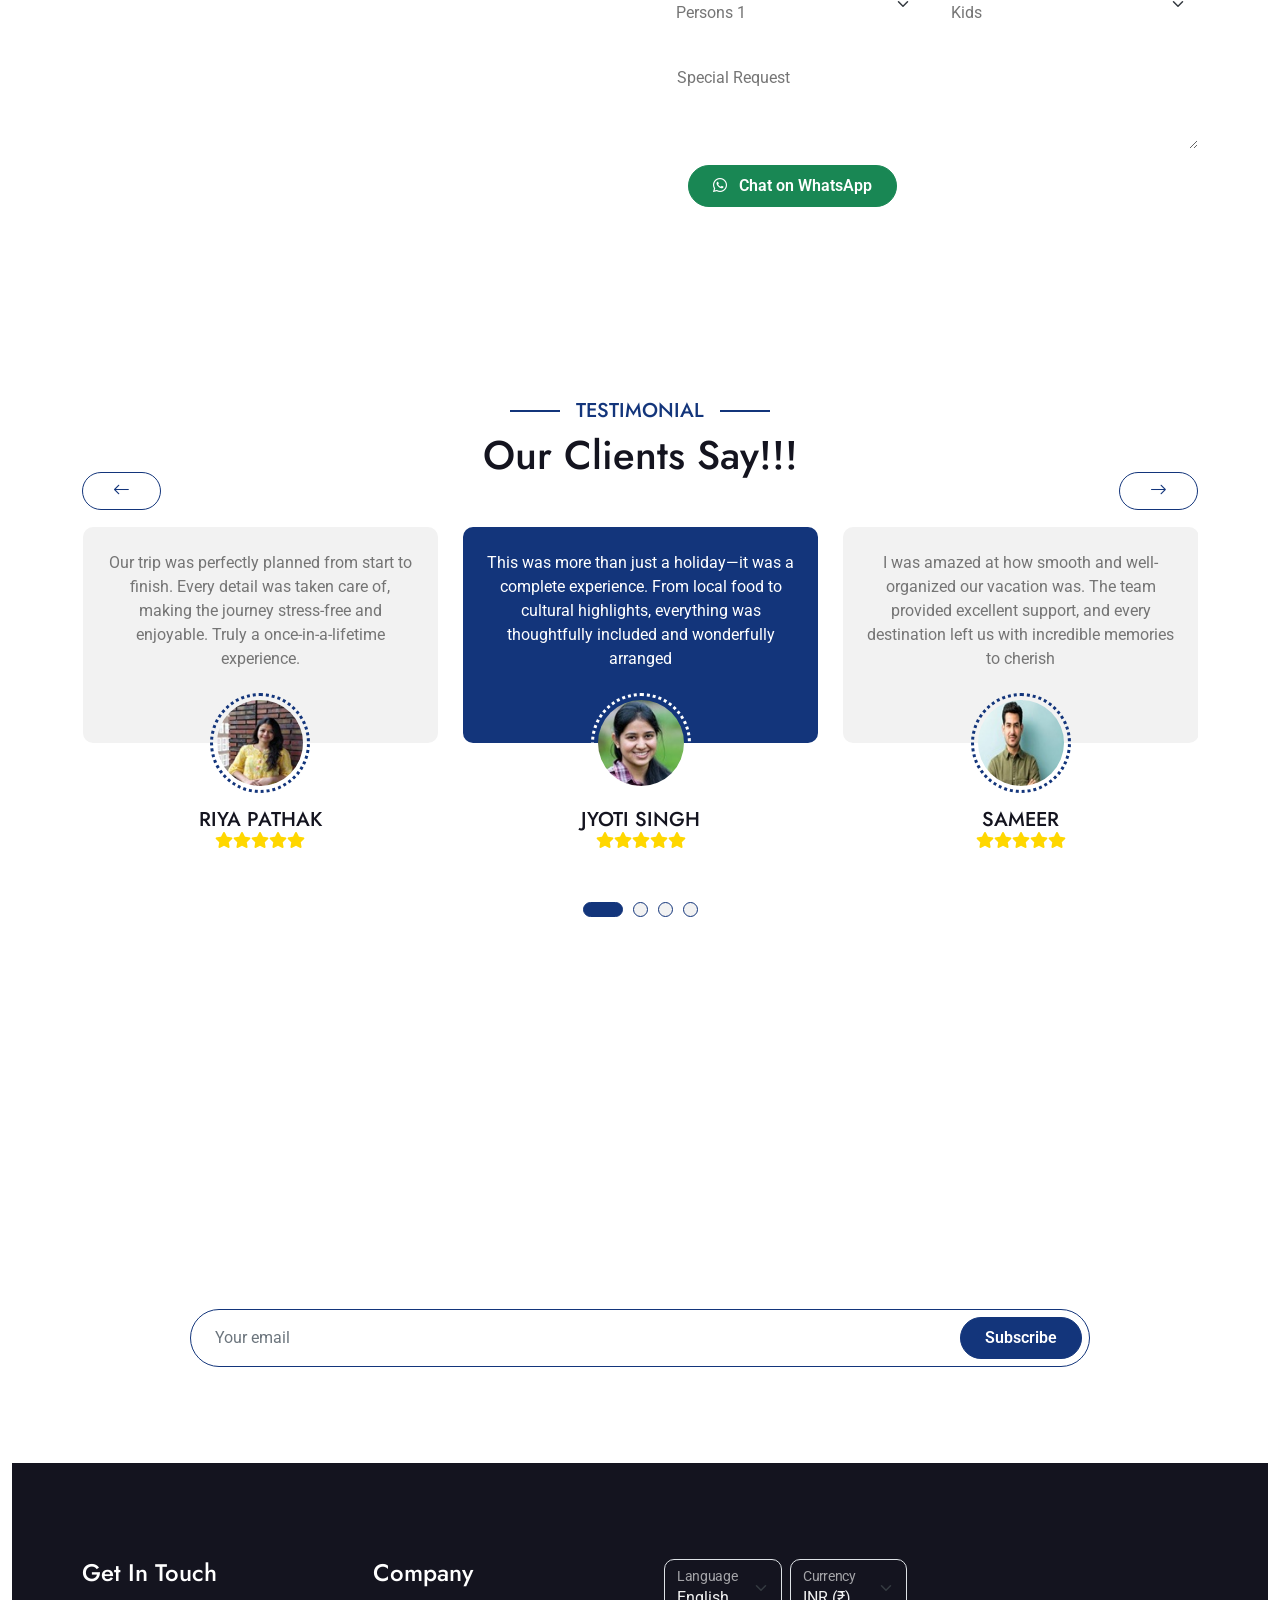
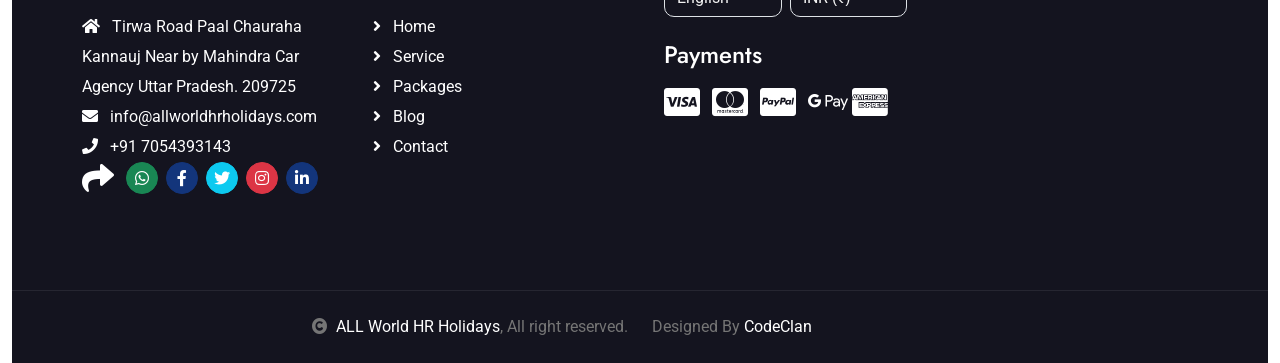
==== commit db2b0e5d: "latets changes." ====
--- a/index.html
+++ b/index.html
@@ -38,6 +38,104 @@
 }
 
         </style>
+           <style>
+        .packages {
+            background-color: #f8f9fa;
+        }
+        
+        
+        /* Fixed height for uniform card sizes */
+        .packages-item {
+            height: 520px; /* Fixed total height */
+            display: flex;
+            flex-direction: column;
+            margin: 10px;
+            border-radius: 10px;
+            overflow: hidden;
+            box-shadow: 0 4px 8px rgba(0,0,0,0.1);
+            background: white;
+        }
+        
+        .packages-img {
+            height: 200px; /* Fixed image height */
+            overflow: hidden;
+        }
+        
+        .packages-img img {
+            height: 100%;
+            width: 100%;
+            object-fit: cover;
+        }
+        
+        .packages-content {
+            flex: 1;
+            display: flex;
+            flex-direction: column;
+            height: 320px; /* Fixed content height */
+        }
+        
+        .packages-content .p-4 {
+            flex: 1;
+            display: flex;
+            flex-direction: column;
+            height: 260px; /* Fixed text area height */
+        }
+        
+        .packages-content h5 {
+            height: 50px; /* Fixed title height */
+            display: flex;
+            align-items: center;
+            font-size: 1.1rem;
+            line-height: 1.2;
+            margin-bottom: 10px !important;
+        }
+        
+        .packages-content .mb-3 {
+            height: 25px; /* Fixed stars height */
+            margin-bottom: 15px !important;
+        }
+        
+        .packages-content p {
+            flex: 1;
+            font-size: 1rem;
+            line-height: 1.4;
+            margin-bottom: 0 !important;
+            overflow: hidden;
+            display: -webkit-box;
+            -webkit-line-clamp: 6;
+            -webkit-box-orient: vertical;
+        }
+        
+       
+      
+        
+        .owl-carousel .owl-item {
+            display: flex;
+            align-items: stretch;
+        }
+        
+        /* Responsive adjustments */
+        @media (max-width: 768px) {
+            .packages-item {
+                height: 480px;
+                margin: 5px;
+            }
+            
+            .packages-content .p-4 {
+                height: 220px;
+            }
+            
+            .packages-content h5 {
+                height: 45px;
+                font-size: 1rem;
+            }
+            
+            .packages-content p {
+                font-size: 0.9rem;
+                -webkit-line-clamp: 5;
+            }
+        }
+</style>
     </head>
 
     <body>
@@ -860,201 +958,278 @@
     </div>
     <!-- Explore Tour End -->
 
+     
         <!-- Packages Start -->
-<div class="container-fluid packages py-5">
-    <div class="container py-5">
-        <div class="mx-auto text-center mb-5" style="max-width: 900px;">
+        <div class="container-fluid packages py-5">
+        <div class="container py-5">
+            <div class="mx-auto text-center mb-5" style="max-width: 900px;">
             <h5 class="section-title px-3">Packages</h5>
             <h1 class="mb-0">Awesome Packages</h1>
-        </div>
-        <div class="packages-carousel owl-carousel">
+            </div>
+            <div class="packages-carousel owl-carousel">
 
             <!-- Corporate Package -->
             <div class="packages-item">
                 <div class="packages-img">
-                    <img src="img/p4.jpg" class="img-fluid w-100 rounded-top" alt="Corporate Package">
-                </div>
-                <div class="packages-content bg-light">
-                    <div class="p-4 pb-0">
-                        <h5 class="mb-0">Corporate Package - Bengaluru</h5>
-                        <div class="mb-3">
-                            <small class="fa fa-star text-primary"></small>
-                            <small class="fa fa-star text-primary"></small>
-                            <small class="fa fa-star text-primary"></small>
-                            <small class="fa fa-star text-primary"></small>
-                            <small class="fa fa-star text-primary"></small>
-                        </div>
-                        <p class="mb-4">Perfect for business travelers — Bengaluru blends modern infrastructure with comfort. Enjoy seamless stays, conference facilities, and city tours in India's tech hub.</p>
-                    </div>
-                    <div class="bg-success rounded-bottom">
-                        <div class="p-0">
-                            <a href="https://wa.me/+917054393143" 
-                               target="_blank" 
-                               class="btn btn-success rounded-bottom w-100 d-flex align-items-center justify-content-center">
-                               <i class="fab fa-whatsapp me-2"></i> Chat on WhatsApp
-                            </a>
-                        </div>
-                    </div>
+                <img src="img//club.jpg" class="img-fluid w-100 rounded-top" alt="Corporate Package"/>
+                </div>
+                <div class="packages-content bg-light d-flex flex-column">
+                <div class="p-4 pb-0 flex-grow-1">
+                    <h5 class="mb-0">Corporate Package - Bengaluru</h5>
+                    <div class="mb-3">
+                    <small class="fa fa-star text-primary"></small>
+                    <small class="fa fa-star text-primary"></small>
+                    <small class="fa fa-star text-primary"></small>
+                    <small class="fa fa-star text-primary"></small>
+                    <small class="fa fa-star text-primary"></small>
+                    </div>
+                    <p class="mb-4">
+                    Perfect for business travelers — Bengaluru blends modern infrastructure with comfort. Enjoy seamless stays, state-of-the-art conference facilities, city tours, and vibrant experiences in India's tech hub.
+                    </p>
+
+
+                </div>
+                <div class="bg-success rounded-bottom">
+                    <a href="https://wa.me/+917054393143" target="_blank"
+                    class="btn btn-success rounded-bottom w-100 d-flex align-items-center justify-content-center">
+                    <i class="fab fa-whatsapp me-2"></i> Chat on WhatsApp
+                    </a>
+                </div>
                 </div>
             </div>
 
             <!-- Family Package -->
             <div class="packages-item">
                 <div class="packages-img">
-                    <img src="img/p2.jpg" class="img-fluid w-100 rounded-top" alt="Family Package">
-                </div>
-                <div class="packages-content bg-light">
-                    <div class="p-4 pb-0">
-                        <h5 class="mb-0">Family Package - Jaipur</h5>
-                        <div class="mb-3">
-                            <small class="fa fa-star text-primary"></small>
-                            <small class="fa fa-star text-primary"></small>
-                            <small class="fa fa-star text-primary"></small>
-                            <small class="fa fa-star text-primary"></small>
-                            <small class="fa fa-star text-primary"></small>
-                        </div>
-                        <p class="mb-4">Ideal for families — Jaipur offers heritage, culture, and colorful experiences. Explore Amber Fort, City Palace, and vibrant bazaars while enjoying comfortable stays.</p>
-                    </div>
-                    <div class="bg-success rounded-bottom">
-                        <div class="p-0">
-                            <a href="https://wa.me/+917054393143" 
-                               target="_blank" 
-                               class="btn btn-success rounded-bottom w-100 d-flex align-items-center justify-content-center">
-                               <i class="fab fa-whatsapp me-2"></i> Chat on WhatsApp
-                            </a>
-                        </div>
-                    </div>
+                <img src="img/p2.jpg" class="img-fluid w-100 rounded-top" alt="Family Package">
+                </div>
+                <div class="packages-content bg-light d-flex flex-column">
+                <div class="p-4 pb-0 flex-grow-1">
+                    <h5 class="mb-0">Family Package - Jaipur</h5>
+                    <div class="mb-3">
+                    <small class="fa fa-star text-primary"></small>
+                    <small class="fa fa-star text-primary"></small>
+                    <small class="fa fa-star text-primary"></small>
+                    <small class="fa fa-star text-primary"></small>
+                    <small class="fa fa-star text-primary"></small>
+                    </div>
+                    <p class="mb-4">
+                        Ideal for families — Jaipur offers rich heritage, culture, and colorful experiences. Explore Amber Fort, City Palace, and vibrant bazaars while enjoying comfortable and memorable stays.
+                    </p>
+
+                </div>
+                <div class="bg-success rounded-bottom">
+                    <a href="https://wa.me/+917054393143" target="_blank"
+                    class="btn btn-success rounded-bottom w-100 d-flex align-items-center justify-content-center">
+                    <i class="fab fa-whatsapp me-2"></i> Chat on WhatsApp
+                    </a>
+                </div>
                 </div>
             </div>
 
             <!-- Honeymoon Package -->
             <div class="packages-item">
                 <div class="packages-img">
-                    <img src="img/p1.jpg" class="img-fluid w-100 rounded-top" alt="Honeymoon Package">
-                </div>
-                <div class="packages-content bg-light">
-                    <div class="p-4 pb-0">
-                        <h5 class="mb-0">Honeymoon Package - Manali</h5>
-                        <div class="mb-3">
-                            <small class="fa fa-star text-primary"></small>
-                            <small class="fa fa-star text-primary"></small>
-                            <small class="fa fa-star text-primary"></small>
-                            <small class="fa fa-star text-primary"></small>
-                            <small class="fa fa-star text-primary"></small>
-                        </div>
-                        <p class="mb-4">Designed for couples — Manali is the ultimate romantic escape. From snowy peaks to cozy resorts, enjoy peaceful moments and adventures in the Himalayas.</p>
-                    </div>
-                    <div class="bg-success rounded-bottom">
-                        <div class="p-0">
-                            <a href="https://wa.me/+917054393143" 
-                               target="_blank" 
-                               class="btn btn-success rounded-bottom w-100 d-flex align-items-center justify-content-center">
-                               <i class="fab fa-whatsapp me-2"></i> Chat on WhatsApp
-                            </a>
-                        </div>
-                    </div>
+                <img src="img/p1.jpg" class="img-fluid w-100 rounded-top" alt="Honeymoon Package">
+                </div>
+                <div class="packages-content bg-light d-flex flex-column">
+                <div class="p-4 pb-0 flex-grow-1">
+                    <h5 class="mb-0">Honeymoon Package - Manali</h5>
+                    <div class="mb-3">
+                    <small class="fa fa-star text-primary"></small>
+                    <small class="fa fa-star text-primary"></small>
+                    <small class="fa fa-star text-primary"></small>
+                    <small class="fa fa-star text-primary"></small>
+                    <small class="fa fa-star text-primary"></small>
+                    </div>
+                    <p class="mb-4">
+                    Designed for couples — Manali is the ultimate romantic escape. From snowy peaks to cozy resorts, enjoy peaceful moments and adventures in the Himalayas.
+                    </p>
+                </div>
+                <div class="bg-success rounded-bottom">
+                    <a href="https://wa.me/+917054393143" target="_blank"
+                    class="btn btn-success rounded-bottom w-100 d-flex align-items-center justify-content-center">
+                    <i class="fab fa-whatsapp me-2"></i> Chat on WhatsApp
+                    </a>
+                </div>
                 </div>
             </div>
 
             <!-- Hajj Package -->
             <div class="packages-item">
                 <div class="packages-img">
-                    <img src="img/hajj.jpg" class="img-fluid w-100 rounded-top" alt="Hajj Package - Saudi">
-                </div>
-                <div class="packages-content bg-light">
-                    <div class="p-4 pb-0">
-                        <h5 class="mb-0">Hajj Package - Saudi Arabia</h5>
-                        <div class="mb-3">
-                            <small class="fa fa-star text-primary"></small>
-                            <small class="fa fa-star text-primary"></small>
-                            <small class="fa fa-star text-primary"></small>
-                            <small class="fa fa-star text-primary"></small>
-                            <small class="fa fa-star text-primary"></small>
-                        </div>
-                        <p class="mb-4">
-                            Experience a spiritually fulfilling journey to the holy cities of Makkah and Madinah. 
-                            Our all-inclusive guided and services 
-                            to ensure a safe and memorable pilgrimage in Saudi Arabia.
-                        </p>
-                    </div>
-                    <div class="bg-success rounded-bottom">
-                        <div class="p-0">
-                            <a href="https://wa.me/966XXXXXXXXX" 
-                               target="_blank" 
-                               class="btn btn-success rounded-bottom w-100 d-flex align-items-center justify-content-center">
-                               <i class="fab fa-whatsapp me-2"></i> Chat on WhatsApp
-                            </a>
-                        </div>
-                    </div>
+                <img src="img/hajj.jpg" class="img-fluid w-100 rounded-top" alt="Hajj Package - Saudi">
+                </div>
+                <div class="packages-content bg-light d-flex flex-column">
+                <div class="p-4 pb-0 flex-grow-1">
+                    <h5 class="mb-0">Hajj Package - Saudi Arabia</h5>
+                    <div class="mb-3">
+                    <small class="fa fa-star text-primary"></small>
+                    <small class="fa fa-star text-primary"></small>
+                    <small class="fa fa-star text-primary"></small>
+                    <small class="fa fa-star text-primary"></small>
+                    <small class="fa fa-star text-primary"></small>
+                    </div>
+                    <p class="mb-4">
+                    Experience a spiritually fulfilling journey to the holy cities of Makkah and Madinah. Our all-inclusive guided and services to ensure a safe and memorable pilgrimage in Saudi Arabia.
+                    </p>
+                </div>
+                <div class="bg-success rounded-bottom">
+                    <a href="https://wa.me/+917054393143" target="_blank"
+                    class="btn btn-success rounded-bottom w-100 d-flex align-items-center justify-content-center">
+                    <i class="fab fa-whatsapp me-2"></i> Chat on WhatsApp
+                    </a>
+                </div>
                 </div>
             </div>
 
             <!-- Umrah Package -->
             <div class="packages-item">
                 <div class="packages-img">
-                    <img src="img/umrah.jpg" class="img-fluid w-100 rounded-top" alt="Umra Package - Saudi">
-                </div>
-                <div class="packages-content bg-light">
-                    <div class="p-4 pb-0">
-                        <h5 class="mb-0">Umrah Package - Saudi Arabia</h5>
-                        <div class="mb-3">
-                            <small class="fa fa-star text-primary"></small>
-                            <small class="fa fa-star text-primary"></small>
-                            <small class="fa fa-star text-primary"></small>
-                            <small class="fa fa-star text-primary"></small>
-                            <small class="fa fa-star text-primary"></small>
-                        </div>
-                        <p class="mb-4">
-                            Experience a spiritually fulfilling journey to the holy cities of Makkah and Madinah. 
-                            Our all-inclusive guided and services 
-                            to ensure a safe and memorable pilgrimage in Saudi Arabia.
-                        </p>
-                    </div>
-                    <div class="bg-success rounded-bottom">
-                        <div class="p-0">
-                            <a href="https://wa.me/966XXXXXXXXX" 
-                               target="_blank" 
-                               class="btn btn-success rounded-bottom w-100 d-flex align-items-center justify-content-center">
-                               <i class="fab fa-whatsapp me-2"></i> Chat on WhatsApp
-                            </a>
-                        </div>
-                    </div>
+                <img src="img/umrah.jpg" class="img-fluid w-100 rounded-top" alt="Umra Package - Saudi">
+                </div>
+                <div class="packages-content bg-light d-flex flex-column">
+                <div class="p-4 pb-0 flex-grow-1">
+                    <h5 class="mb-0">Umrah Package - Saudi Arabia</h5>
+                    <div class="mb-3">
+                    <small class="fa fa-star text-primary"></small>
+                    <small class="fa fa-star text-primary"></small>
+                    <small class="fa fa-star text-primary"></small>
+                    <small class="fa fa-star text-primary"></small>
+                    <small class="fa fa-star text-primary"></small>
+                    </div>
+                    <p class="mb-4">
+                    Experience a spiritually fulfilling journey to the holy cities of Makkah and Madinah. Our all-inclusive guided and services to ensure a safe and memorable pilgrimage in Saudi Arabia.
+                    </p>
+                </div>
+                <div class="bg-success rounded-bottom">
+                    <a href="https://wa.me/+917054393143" target="_blank"
+                    class="btn btn-success rounded-bottom w-100 d-flex align-items-center justify-content-center">
+                    <i class="fab fa-whatsapp me-2"></i> Chat on WhatsApp
+                    </a>
+                </div>
                 </div>
             </div>
 
             <!-- Youth & Adventure Package -->
             <div class="packages-item">
                 <div class="packages-img">
-                    <img src="img/p3.jpg" class="img-fluid w-100 rounded-top" alt="Adventure Package">
-                </div>
-                <div class="packages-content bg-light">
-                    <div class="p-4 pb-0">
-                        <h5 class="mb-0">Youth & Adventure Package - Rishikesh</h5>
-                        <div class="mb-3">
-                            <small class="fa fa-star text-primary"></small>
-                            <small class="fa fa-star text-primary"></small>
-                            <small class="fa fa-star text-primary"></small>
-                            <small class="fa fa-star text-primary"></small>
-                            <small class="fa fa-star text-primary"></small>
-                        </div>
-                        <p class="mb-4">Perfect for young explorers — Rishikesh offers rafting, trekking, and adventure. Combine thrill with scenic views of the Ganges and Himalayan landscapes.</p>
-                    </div>
-                    <div class="bg-success rounded-bottom">
-                        <div class="p-0">
-                            <a href="https://wa.me/+917054393143" 
-                               target="_blank" 
-                               class="btn btn-success rounded-bottom w-100 d-flex align-items-center justify-content-center">
-                               <i class="fab fa-whatsapp me-2"></i> Chat on WhatsApp
-                            </a>
-                        </div>
-                    </div>
-                </div>
-            </div>
-
-        </div>
-    </div>
+                <img src="img/p3.jpg" class="img-fluid w-100 rounded-top" alt="Adventure Package">
+                </div>
+                <div class="packages-content bg-light d-flex flex-column">
+                <div class="p-4 pb-0 flex-grow-1">
+                    <h5 class="mb-0">Youth & Adventure Package - Rishikesh</h5>
+                    <div class="mb-3">
+                    <small class="fa fa-star text-primary"></small>
+                    <small class="fa fa-star text-primary"></small>
+                    <small class="fa fa-star text-primary"></small>
+                    <small class="fa fa-star text-primary"></small>
+                    <small class="fa fa-star text-primary"></small>
+                    </div>
+                    <p class="mb-4">
+                    Perfect for young explorers — Rishikesh offers rafting, trekking, and adventure. Combine thrill with scenic views of the Ganges and Himalayan landscapes.
+                    </p>
+                </div>
+                <div class="bg-success rounded-bottom">
+                    <a href="https://wa.me/+917054393143" target="_blank"
+                    class="btn btn-success rounded-bottom w-100 d-flex align-items-center justify-content-center">
+                    <i class="fab fa-whatsapp me-2"></i> Chat on WhatsApp
+                    </a>
+                </div>
+                </div>
+            </div>
+
+            <!-- Kedarnath Package -->
+            <div class="packages-item">
+                <div class="packages-img">
+                <img src="img/kedarnath.jpg" class="img-fluid w-100 rounded-top" alt="Kedarnath Package">
+                </div>
+                <div class="packages-content bg-light d-flex flex-column">
+                <div class="p-4 pb-0 flex-grow-1">
+                    <h5 class="mb-0">Kedarnath Package - Uttarakhand</h5>
+                    <div class="mb-3">
+                    <small class="fa fa-star text-primary"></small>
+                    <small class="fa fa-star text-primary"></small>
+                    <small class="fa fa-star text-primary"></small>
+                    <small class="fa fa-star text-primary"></small>
+                    <small class="fa fa-star text-primary"></small>
+                    </div>
+                    <p class="mb-4">
+                        Spiritual and scenic — Kedarnath offers divine vibes in the Himalayas. Trek to the temple, explore nature, enjoy breathtaking views, interact with locals, and experience a soulful, peaceful, and memorable trip.
+                    </p>
+
+
+                </div>
+                <div class="bg-success rounded-bottom">
+                    <a href="https://wa.me/+917054393143" target="_blank"
+                    class="btn btn-success rounded-bottom w-100 d-flex align-items-center justify-content-center">
+                    <i class="fab fa-whatsapp me-2"></i> Chat on WhatsApp
+                    </a>
+                </div>
+                </div>
+            </div>
+
+            <!-- Bali Package -->
+            <div class="packages-item">
+                <div class="packages-img">
+                <img src="img/bali.jpg" class="img-fluid w-100 rounded-top" alt="Bali Package">
+                </div>
+                <div class="packages-content bg-light d-flex flex-column">
+                <div class="p-4 pb-0 flex-grow-1">
+                    <h5 class="mb-0">Bali Package - Indonesia</h5>
+                    <div class="mb-3">
+                    <small class="fa fa-star text-primary"></small>
+                    <small class="fa fa-star text-primary"></small>
+                    <small class="fa fa-star text-primary"></small>
+                    <small class="fa fa-star text-primary"></small>
+                    <small class="fa fa-star text-primary"></small>
+                    </div>
+                    <p class="mb-4">
+                        Exotic island getaway — Bali offers stunning beaches, ancient temples, rich culture, delicious cuisine, and vibrant nightlife. Perfect mix of relaxation, adventure, and unforgettable experiences.
+                    </p>
+
+                </div>
+                <div class="bg-success rounded-bottom">
+                    <a href="https://wa.me/+917054393143" target="_blank"
+                    class="btn btn-success rounded-bottom w-100 d-flex align-items-center justify-content-center">
+                    <i class="fab fa-whatsapp me-2"></i> Chat on WhatsApp
+                    </a>
+                </div>
+                </div>
+            </div>
+
+            <!-- Vietnam Package -->
+            <div class="packages-item">
+                <div class="packages-img">
+                <img src="img/vietnam.jpg" class="img-fluid w-100 rounded-top" alt="Vietnam Package">
+                </div>
+                <div class="packages-content bg-light d-flex flex-column">
+                <div class="p-4 pb-0 flex-grow-1">
+                    <h5 class="mb-0">Vietnam Package</h5>
+                    <div class="mb-3">
+                    <small class="fa fa-star text-primary"></small>
+                    <small class="fa fa-star text-primary"></small>
+                    <small class="fa fa-star text-primary"></small>
+                    <small class="fa fa-star text-primary"></small>
+                    <small class="fa fa-star text-primary"></small>
+                    </div>
+                <p class="mb-4">
+                Discover Vietnam's charm — Ha Long Bay, Hanoi, and Ho Chi Minh. A blend of nature, culture, vibrant city life, delicious cuisine, warm hospitality, and unforgettable travel experiences.
+                </p>
+
+                </div>
+                <div class="bg-success rounded-bottom">
+                    <a href="https://wa.me/+917054393143" target="_blank"
+                    class="btn btn-success rounded-bottom w-100 d-flex align-items-center justify-content-center">
+                    <i class="fab fa-whatsapp me-2"></i> Chat on WhatsApp
+                    </a>
+                </div>
+                </div>
+            </div>
+
+            </div>
+        </div>
 </div>
-
         <!-- Tour Booking Start -->
         <div class="container-fluid booking py-5">
             <div class="container py-5">
@@ -1266,7 +1441,6 @@
           <a href="#"><i class="fas fa-home me-2"></i> Tirwa Road Paal Chauraha Kannauj Near by Mahindra Car Agency Uttar Pradesh. 209725</a>
           <a href="mailto:info@allworldhrholidays.com"><i class="fas fa-envelope me-2"></i> info@allworldhrholidays.com</a>
           <a href="tel:+919876543210"><i class="fas fa-phone me-2"></i> +91 7054393143</a>
-          <a href="tel:+919123456789" class="mb-3"><i class="fas fa-print me-2"></i> +91 91234 56789</a>
           <div class="d-flex align-items-center">
             <i class="fas fa-share fa-2x text-white me-2"></i>
             <a class="btn-square btn btn-success rounded-circle mx-1" href="#"><i class="fab fa-whatsapp"></i></a>
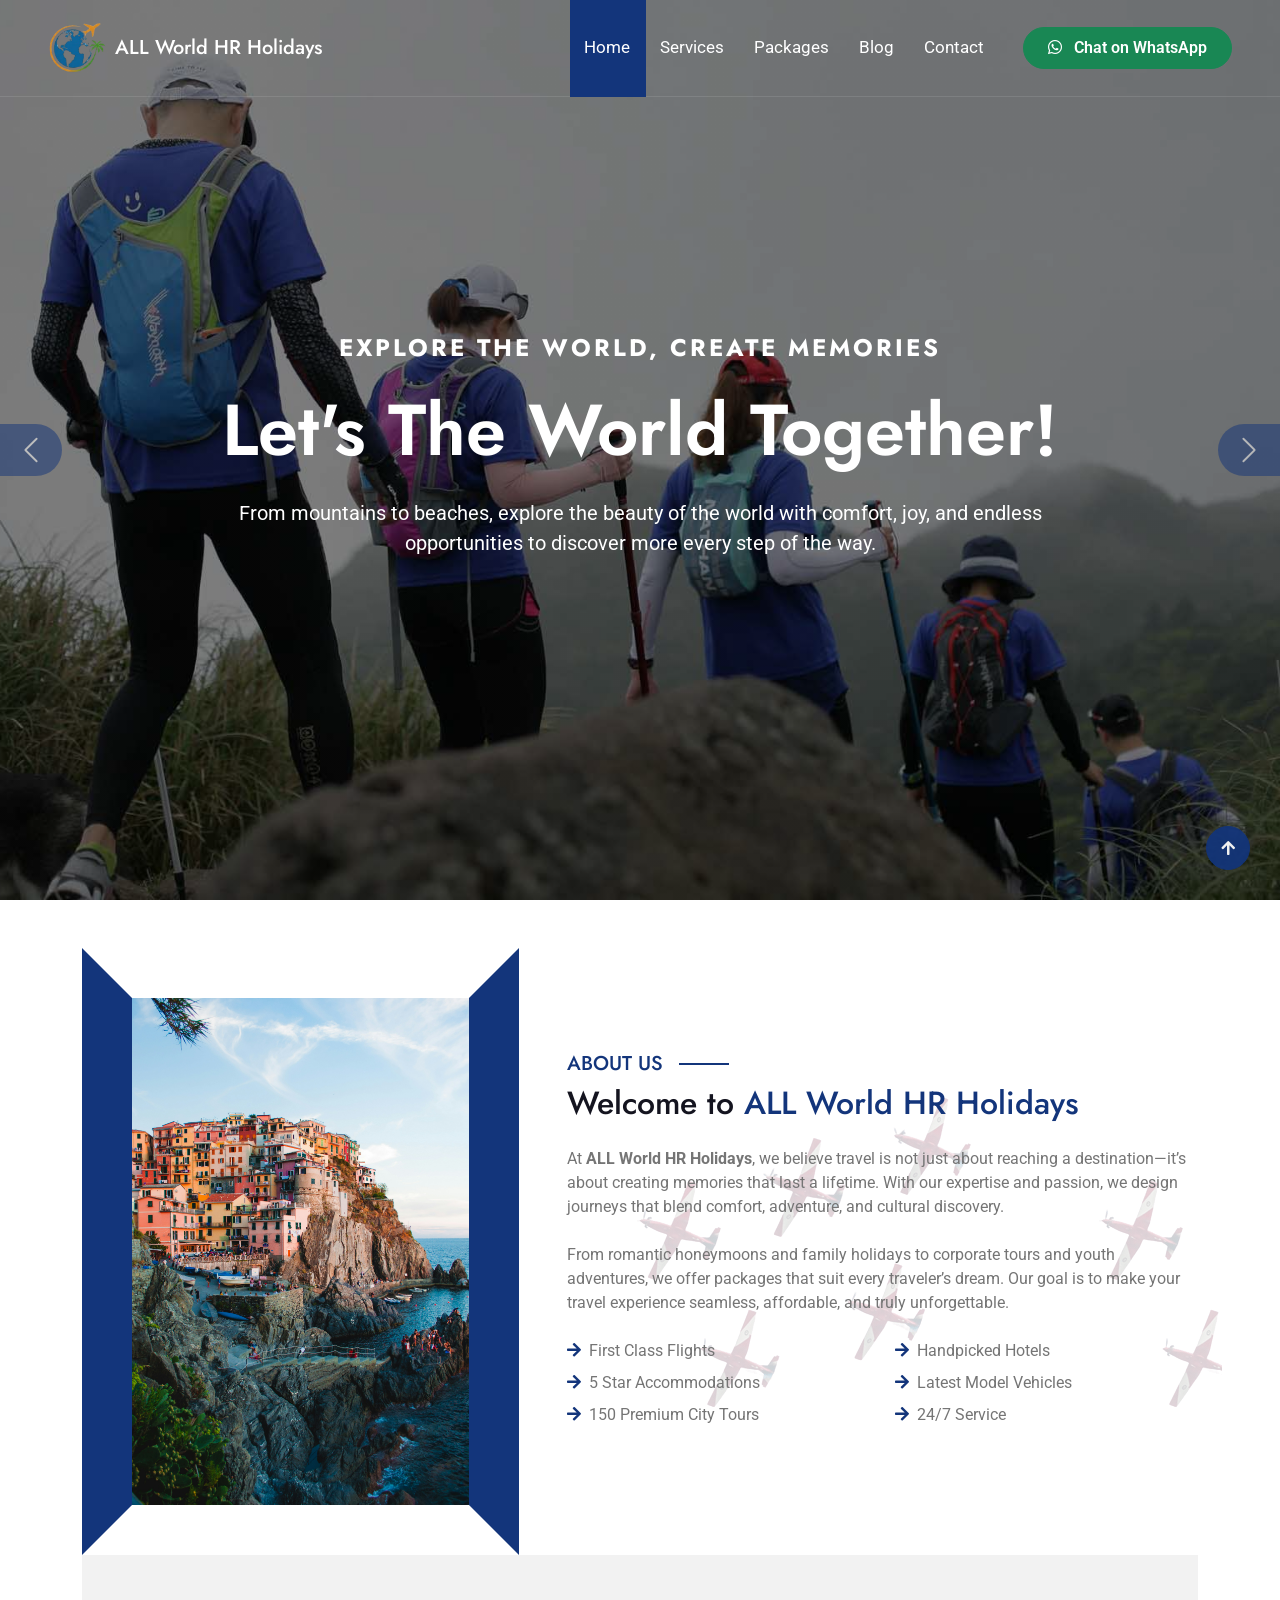
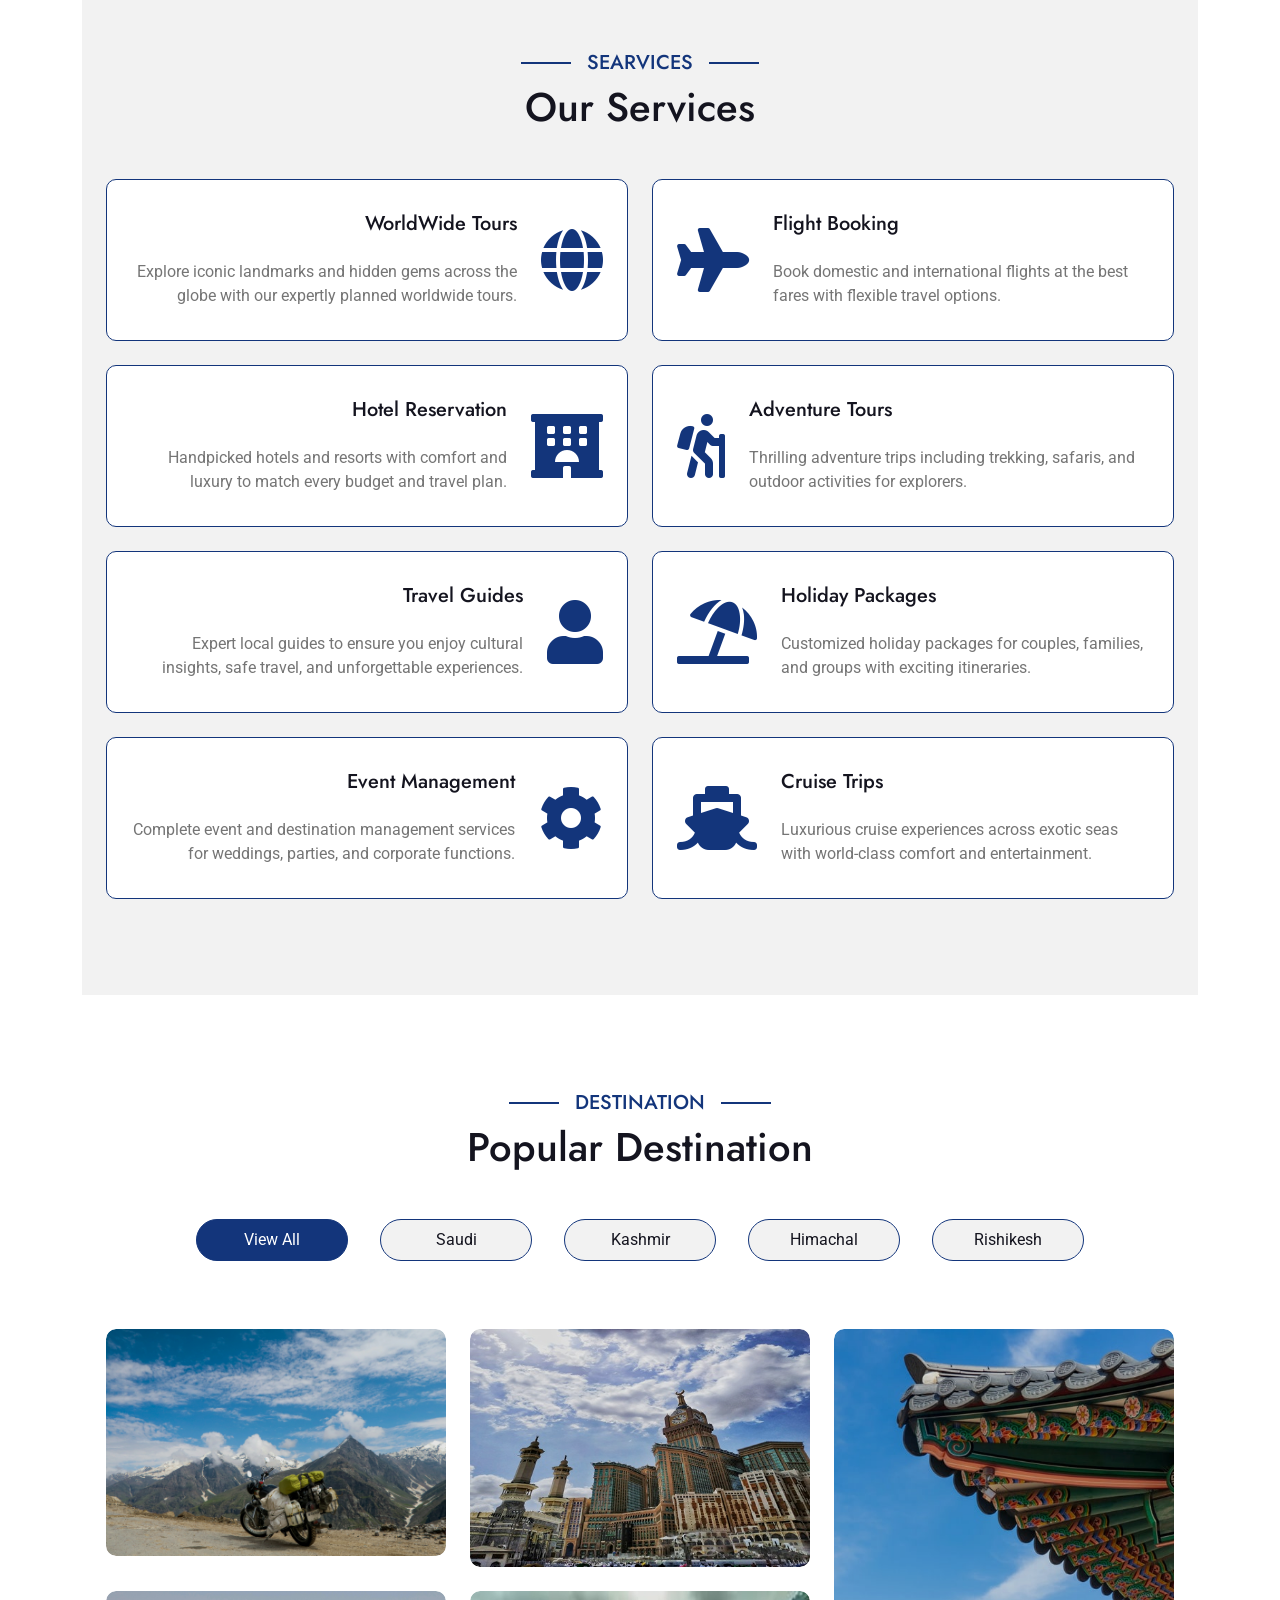
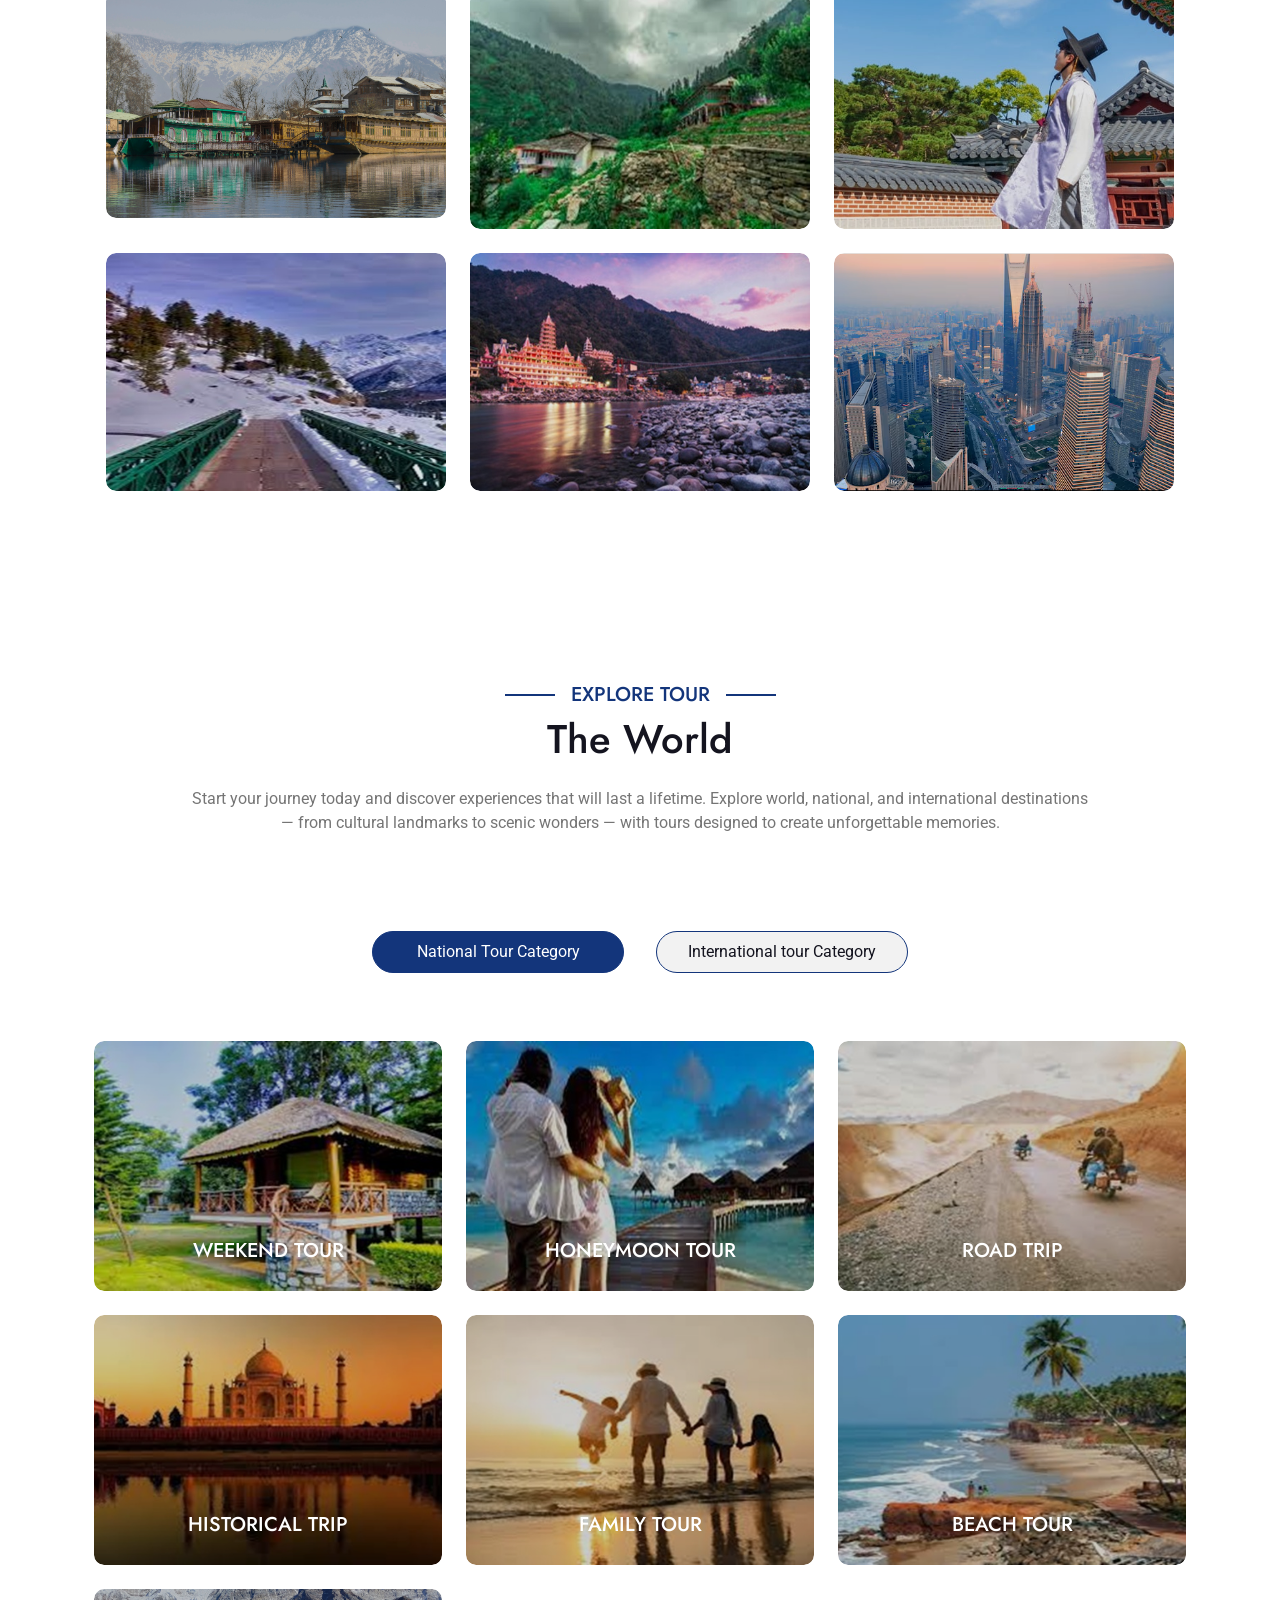
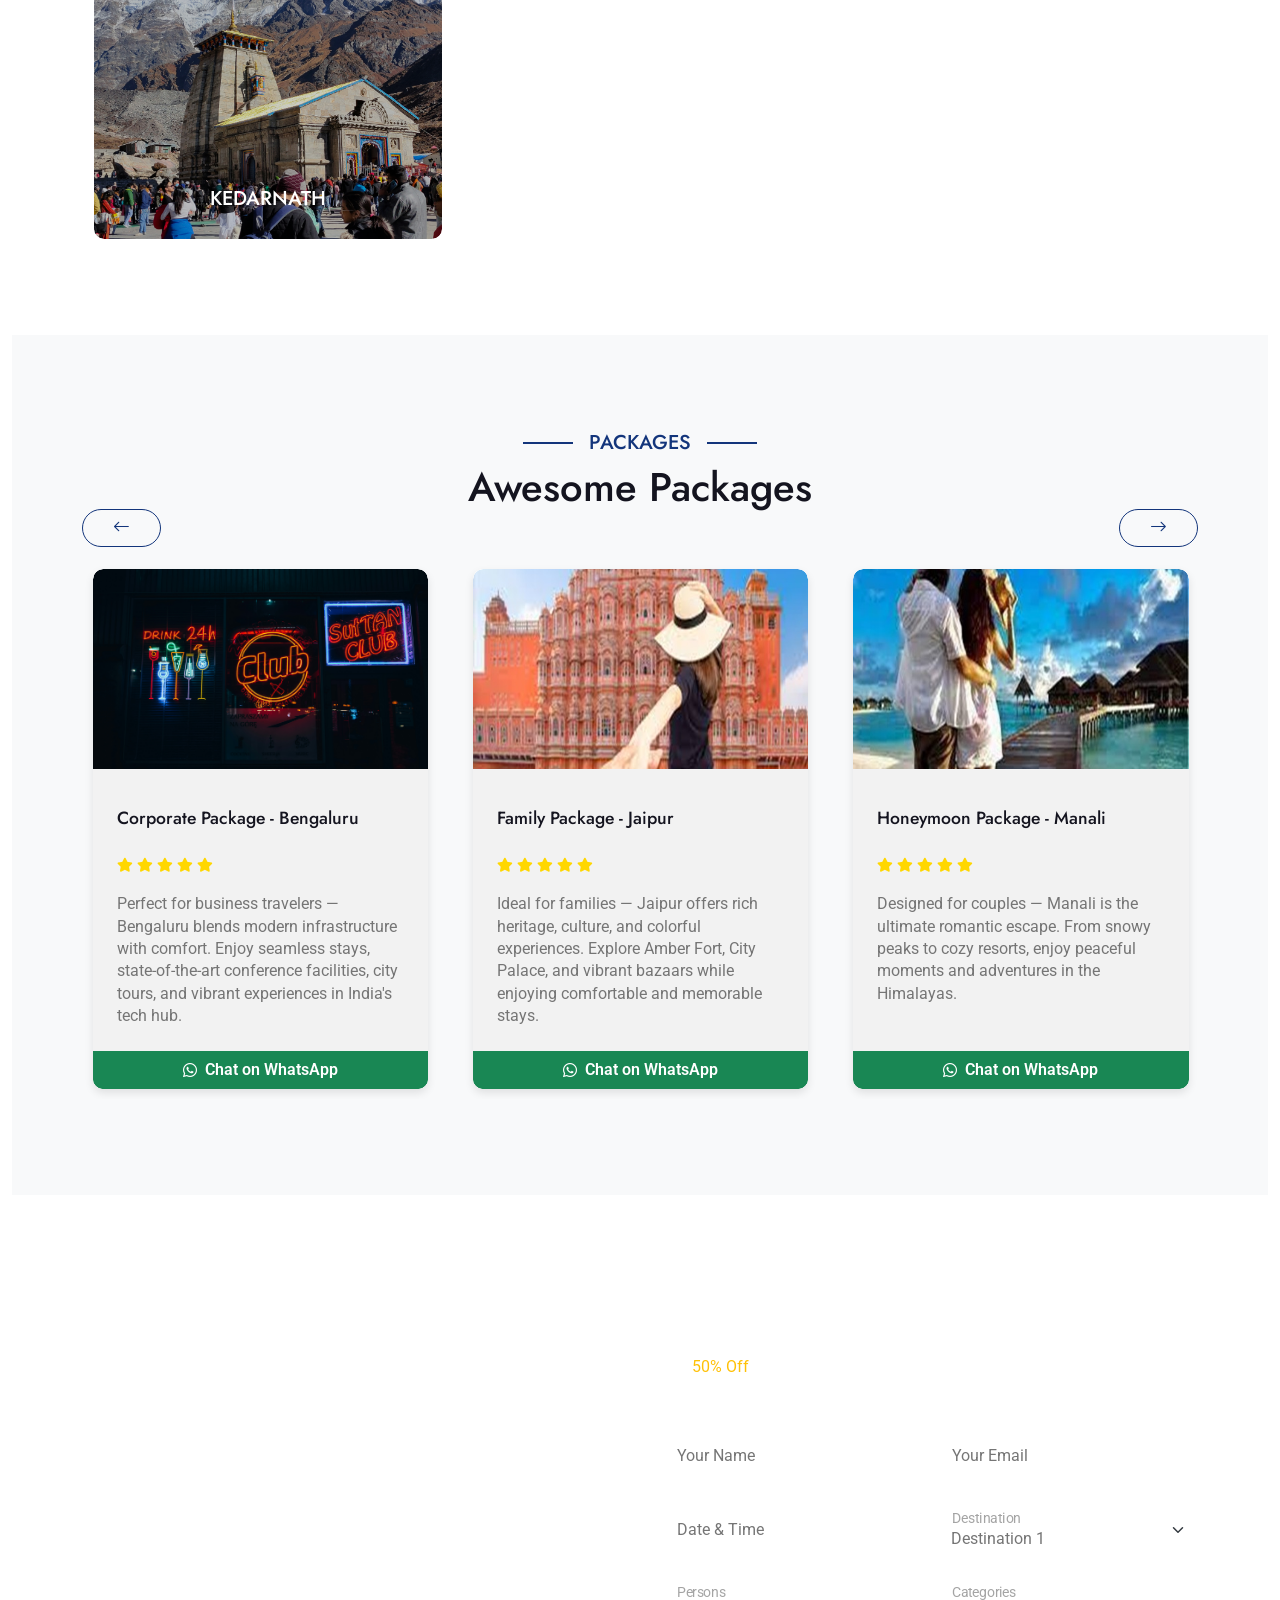
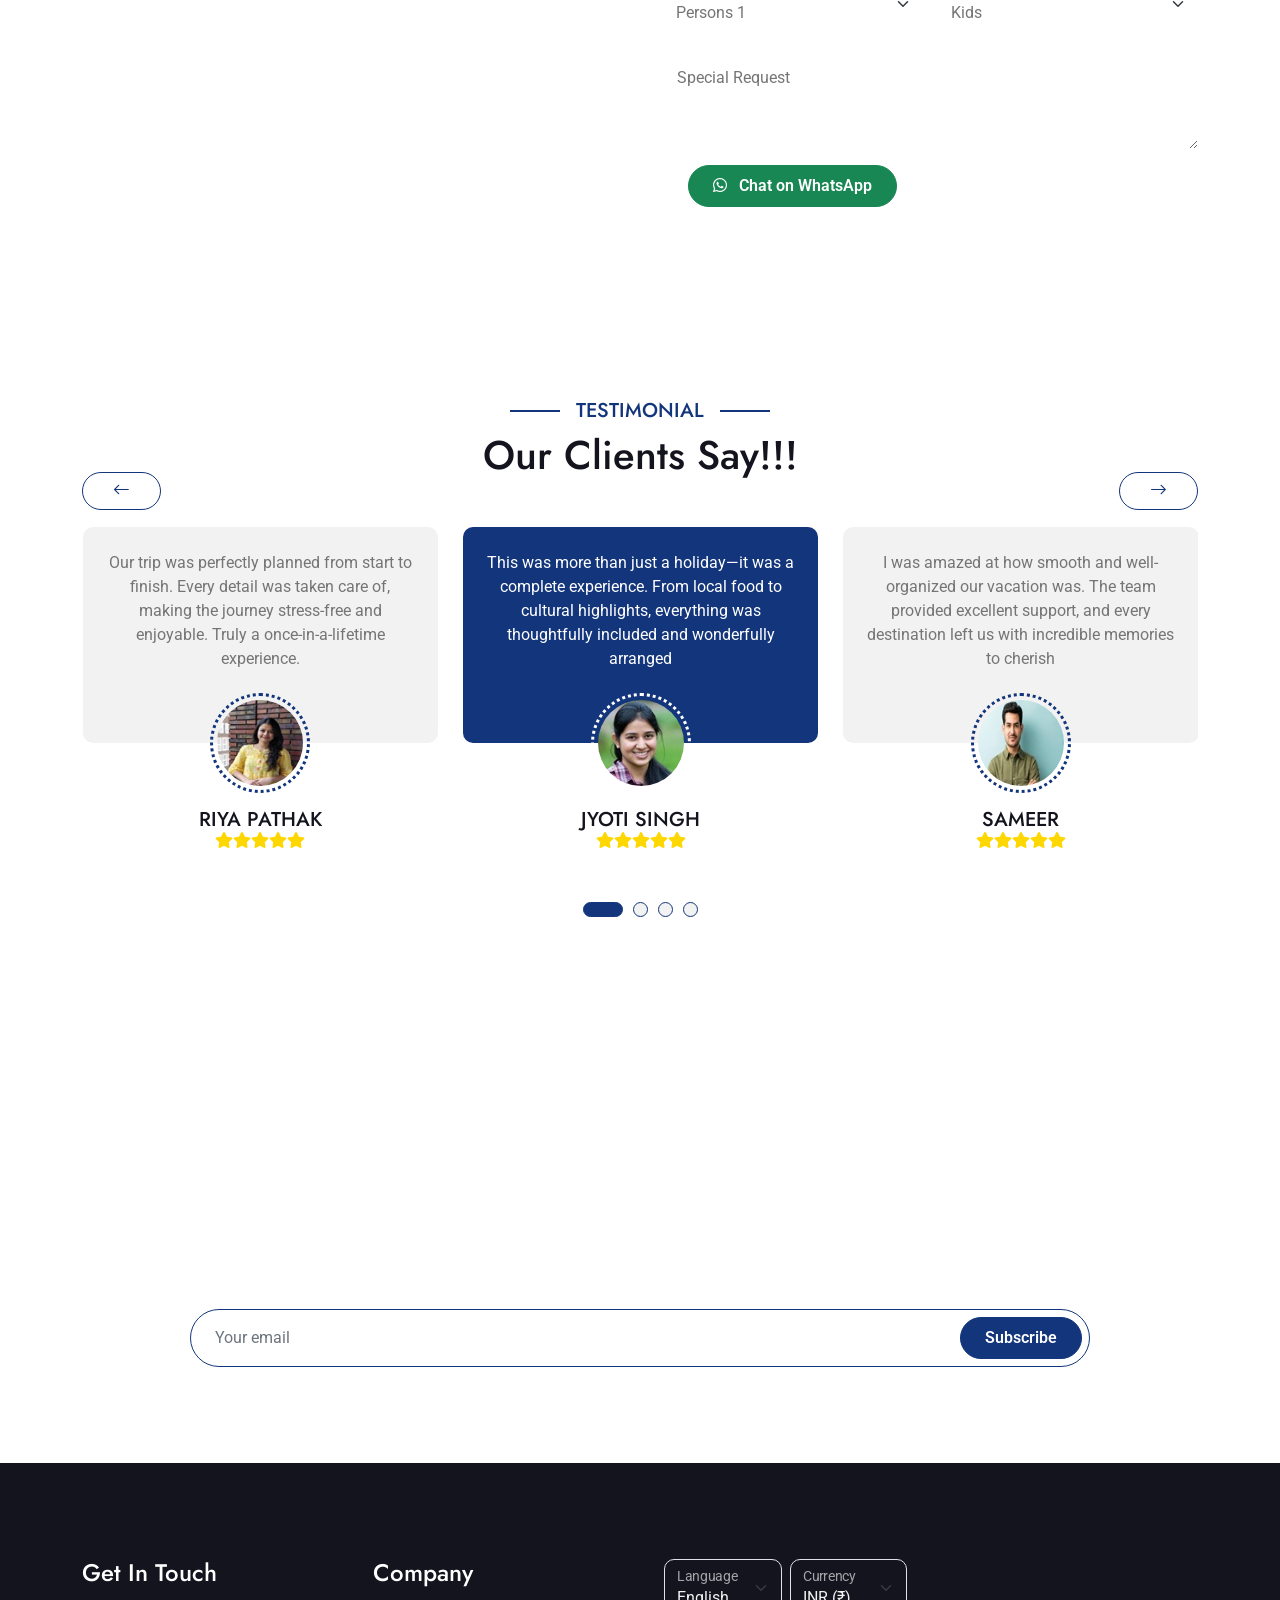
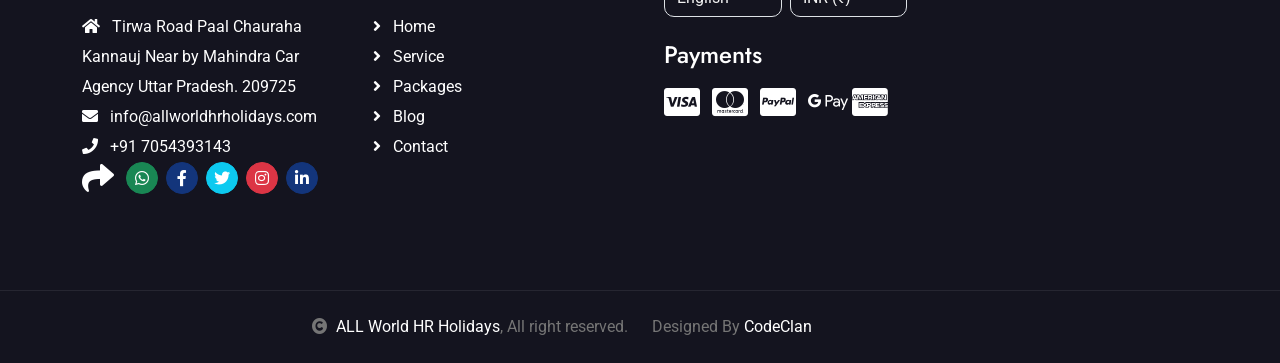
==== commit daccc365: "div fix." ====
--- a/index.html
+++ b/index.html
@@ -1,155 +1,163 @@
 <!DOCTYPE html>
 <html lang="en">
-
-    <head>
-        <meta charset="utf-8">
-        <title>ALL World HR Holidays | Home</title>
-        <meta content="width=device-width, initial-scale=1.0" name="viewport">
-        <meta content="" name="keywords">
-        <meta content="" name="description">
-   <link rel="icon" type="image/png" href="img/logo.png">
-        <!-- Google Web Fonts -->
-        <link rel="preconnect" href="https://fonts.googleapis.com">
-        <link rel="preconnect" href="https://fonts.gstatic.com" crossorigin>
-        <link href="https://fonts.googleapis.com/css2?family=Jost:wght@500;600&family=Roboto&display=swap" rel="stylesheet"> 
-
-        <!-- Icon Font Stylesheet -->
-        <link rel="stylesheet" href="https://use.fontawesome.com/releases/v5.15.4/css/all.css"/>
-        <link href="https://cdn.jsdelivr.net/npm/bootstrap-icons@1.4.1/font/bootstrap-icons.css" rel="stylesheet">
-
-        <!-- Libraries Stylesheet -->
-        <link href="lib/owlcarousel/assets/owl.carousel.min.css" rel="stylesheet">
-        <link href="lib/lightbox/css/lightbox.min.css" rel="stylesheet">
-
-
-        <!-- Customized Bootstrap Stylesheet -->
-        <link href="css/bootstrap.min.css" rel="stylesheet">
-
-        <!-- Template Stylesheet -->
-        <link href="css/style.css" rel="stylesheet">
-        
-        <style>
-            .national-item img,
-.international-item img {
-    width: 100%;
-    height: 250px;   /* fixed height for all images */
-    object-fit: cover; /* crops image to fit nicely */
-    border-radius: 10px; /* optional rounded corners */
-}
-
-        </style>
-           <style>
-        .packages {
-            background-color: #f8f9fa;
+  <head>
+    <meta charset="utf-8" />
+    <title>ALL World HR Holidays | Home</title>
+    <meta content="width=device-width, initial-scale=1.0" name="viewport" />
+    <meta content="" name="keywords" />
+    <meta content="" name="description" />
+    <link rel="icon" type="image/png" href="img/logo.png" />
+    <!-- Google Web Fonts -->
+    <link rel="preconnect" href="https://fonts.googleapis.com" />
+    <link rel="preconnect" href="https://fonts.gstatic.com" crossorigin />
+    <link
+      href="https://fonts.googleapis.com/css2?family=Jost:wght@500;600&family=Roboto&display=swap"
+      rel="stylesheet"
+    />
+
+    <!-- Icon Font Stylesheet -->
+    <link
+      rel="stylesheet"
+      href="https://use.fontawesome.com/releases/v5.15.4/css/all.css"
+    />
+    <link
+      href="https://cdn.jsdelivr.net/npm/bootstrap-icons@1.4.1/font/bootstrap-icons.css"
+      rel="stylesheet"
+    />
+
+    <!-- Libraries Stylesheet -->
+    <link href="lib/owlcarousel/assets/owl.carousel.min.css" rel="stylesheet" />
+    <link href="lib/lightbox/css/lightbox.min.css" rel="stylesheet" />
+
+    <!-- Customized Bootstrap Stylesheet -->
+    <link href="css/bootstrap.min.css" rel="stylesheet" />
+
+    <!-- Template Stylesheet -->
+    <link href="css/style.css" rel="stylesheet" />
+
+    <style>
+      .national-item img,
+      .international-item img {
+        width: 100%;
+        height: 250px; /* fixed height for all images */
+        object-fit: cover; /* crops image to fit nicely */
+        border-radius: 10px; /* optional rounded corners */
+      }
+    </style>
+    <style>
+      .packages {
+        background-color: #f8f9fa;
+      }
+
+      /* Fixed height for uniform card sizes */
+      .packages-item {
+        height: 520px; /* Fixed total height */
+        display: flex;
+        flex-direction: column;
+        margin: 10px;
+        border-radius: 10px;
+        overflow: hidden;
+        box-shadow: 0 4px 8px rgba(0, 0, 0, 0.1);
+        background: white;
+      }
+
+      .packages-img {
+        height: 200px; /* Fixed image height */
+        overflow: hidden;
+      }
+
+      .packages-img img {
+        height: 100%;
+        width: 100%;
+        object-fit: cover;
+      }
+
+      .packages-content {
+        flex: 1;
+        display: flex;
+        flex-direction: column;
+        height: 320px; /* Fixed content height */
+      }
+
+      .packages-content .p-4 {
+        flex: 1;
+        display: flex;
+        flex-direction: column;
+        height: 260px; /* Fixed text area height */
+      }
+
+      .packages-content h5 {
+        height: 50px; /* Fixed title height */
+        display: flex;
+        align-items: center;
+        font-size: 1.1rem;
+        line-height: 1.2;
+        margin-bottom: 10px !important;
+      }
+
+      .packages-content .mb-3 {
+        height: 25px; /* Fixed stars height */
+        margin-bottom: 15px !important;
+      }
+
+      .packages-content p {
+        flex: 1;
+        font-size: 1rem;
+        line-height: 1.4;
+        margin-bottom: 0 !important;
+        overflow: hidden;
+        display: -webkit-box;
+        -webkit-line-clamp: 6;
+        -webkit-box-orient: vertical;
+      }
+
+      .owl-carousel .owl-item {
+        display: flex;
+        align-items: stretch;
+      }
+
+      /* Responsive adjustments */
+      @media (max-width: 768px) {
+        .packages-item {
+          height: 480px;
+          margin: 5px;
         }
-        
-        
-        /* Fixed height for uniform card sizes */
-        .packages-item {
-            height: 520px; /* Fixed total height */
-            display: flex;
-            flex-direction: column;
-            margin: 10px;
-            border-radius: 10px;
-            overflow: hidden;
-            box-shadow: 0 4px 8px rgba(0,0,0,0.1);
-            background: white;
+
+        .packages-content .p-4 {
+          height: 220px;
         }
-        
-        .packages-img {
-            height: 200px; /* Fixed image height */
-            overflow: hidden;
+
+        .packages-content h5 {
+          height: 45px;
+          font-size: 1rem;
         }
-        
-        .packages-img img {
-            height: 100%;
-            width: 100%;
-            object-fit: cover;
+
+        .packages-content p {
+          font-size: 0.9rem;
+          -webkit-line-clamp: 5;
         }
-        
-        .packages-content {
-            flex: 1;
-            display: flex;
-            flex-direction: column;
-            height: 320px; /* Fixed content height */
-        }
-        
-        .packages-content .p-4 {
-            flex: 1;
-            display: flex;
-            flex-direction: column;
-            height: 260px; /* Fixed text area height */
-        }
-        
-        .packages-content h5 {
-            height: 50px; /* Fixed title height */
-            display: flex;
-            align-items: center;
-            font-size: 1.1rem;
-            line-height: 1.2;
-            margin-bottom: 10px !important;
-        }
-        
-        .packages-content .mb-3 {
-            height: 25px; /* Fixed stars height */
-            margin-bottom: 15px !important;
-        }
-        
-        .packages-content p {
-            flex: 1;
-            font-size: 1rem;
-            line-height: 1.4;
-            margin-bottom: 0 !important;
-            overflow: hidden;
-            display: -webkit-box;
-            -webkit-line-clamp: 6;
-            -webkit-box-orient: vertical;
-        }
-        
-       
-      
-        
-        .owl-carousel .owl-item {
-            display: flex;
-            align-items: stretch;
-        }
-        
-        /* Responsive adjustments */
-        @media (max-width: 768px) {
-            .packages-item {
-                height: 480px;
-                margin: 5px;
-            }
-            
-            .packages-content .p-4 {
-                height: 220px;
-            }
-            
-            .packages-content h5 {
-                height: 45px;
-                font-size: 1rem;
-            }
-            
-            .packages-content p {
-                font-size: 0.9rem;
-                -webkit-line-clamp: 5;
-            }
-        }
-</style>
-    </head>
-
-    <body>
-
-        <!-- Spinner Start -->
-        <div id="spinner" class="show bg-white position-fixed translate-middle w-100 vh-100 top-50 start-50 d-flex align-items-center justify-content-center">
-            <div class="spinner-border text-primary" style="width: 3rem; height: 3rem;" role="status">
-                <span class="sr-only">Loading...</span>
-            </div>
-        </div>
-        <!-- Spinner End -->
-
-        <!-- Topbar Start -->
-        <!-- <div class="container-fluid bg-primary px-5 d-none d-lg-block">
+      }
+    </style>
+  </head>
+
+  <body>
+    <!-- Spinner Start -->
+    <div
+      id="spinner"
+      class="show bg-white position-fixed translate-middle w-100 vh-100 top-50 start-50 d-flex align-items-center justify-content-center"
+    >
+      <div
+        class="spinner-border text-primary"
+        style="width: 3rem; height: 3rem"
+        role="status"
+      >
+        <span class="sr-only">Loading...</span>
+      </div>
+    </div>
+    <!-- Spinner End -->
+
+    <!-- Topbar Start -->
+    <!-- <div class="container-fluid bg-primary px-5 d-none d-lg-block">
             <div class="row gx-0">
                 <div class="col-lg-8 text-center text-lg-start mb-2 mb-lg-0">
                     <div class="d-inline-flex align-items-center" style="height: 45px;">
@@ -180,10 +188,12 @@
         </div>
         Topbar End -->
 
-        <!-- Navbar & Hero Start -->
-        <div class="container-fluid position-relative p-0">
-            <nav class="navbar navbar-expand-lg navbar-light px-4 px-lg-5 py-3 py-lg-0">
-                <a href="/travel-ui" class="navbar-brand d-flex align-items-center p-0">
+    <!-- Navbar & Hero Start -->
+    <div class="container-fluid position-relative p-0">
+      <nav
+        class="navbar navbar-expand-lg navbar-light px-4 px-lg-5 py-3 py-lg-0"
+      >
+        <a href="/travel-ui" class="navbar-brand d-flex align-items-center p-0">
           <img
             src="img/logo.png"
             alt="Logo"
@@ -192,15 +202,20 @@
           />
           <h1 class="m-0 fs-5">ALL World HR Holidays</h1>
         </a>
-                <button class="navbar-toggler" type="button" data-bs-toggle="collapse" data-bs-target="#navbarCollapse">
-                    <span class="fa fa-bars"></span>
-                </button>
-                <div class="collapse navbar-collapse" id="navbarCollapse">
-                    <div class="navbar-nav ms-auto py-0">
-                        <a href="/travel-ui" class="nav-item nav-link active">Home</a>
-                        <!-- <a href="about" class="nav-item nav-link">About</a> -->
-                        <a href="services" class="nav-item nav-link">Services</a>
-                        <!-- <div class="nav-item dropdown">
+        <button
+          class="navbar-toggler"
+          type="button"
+          data-bs-toggle="collapse"
+          data-bs-target="#navbarCollapse"
+        >
+          <span class="fa fa-bars"></span>
+        </button>
+        <div class="collapse navbar-collapse" id="navbarCollapse">
+          <div class="navbar-nav ms-auto py-0">
+            <a href="/travel-ui" class="nav-item nav-link active">Home</a>
+            <!-- <a href="about" class="nav-item nav-link">About</a> -->
+            <a href="services" class="nav-item nav-link">Services</a>
+            <!-- <div class="nav-item dropdown">
                             <a href="#" class="nav-link dropdown-toggle" data-bs-toggle="dropdown">Pages</a>
                             <div class="dropdown-menu m-0">
                                 <a href="destination" class="dropdown-item">Destination</a>
@@ -212,86 +227,134 @@
                                 <a href="404" class="dropdown-item">404 Page</a>
                             </div>
                         </div> -->
-                        <a href="packages" class="nav-item nav-link">Packages</a>
-                        <a href="blog" class="nav-item nav-link">Blog</a>
-                        <a href="contact" class="nav-item nav-link">Contact</a>
-                    </div>
-                                       <a
+            <a href="packages" class="nav-item nav-link">Packages</a>
+            <a href="blog" class="nav-item nav-link">Blog</a>
+            <a href="contact" class="nav-item nav-link">Contact</a>
+          </div>
+          <a
             href="https://wa.me/+917054393143"
             target="_blank"
             class="btn btn-success rounded-pill py-2 px-4 ms-lg-4"
           >
             <i class="fab fa-whatsapp me-2"></i> Chat on WhatsApp
           </a>
-
-   </div>
-            </nav>
-
-            <!-- Carousel Start -->
-            <div class="carousel-header">
-                <div id="carouselId" class="carousel slide" data-bs-ride="carousel">
-                    <ol class="carousel-indicators">
-                        <li data-bs-target="#carouselId" data-bs-slide-to="0" class="active"></li>
-                        <li data-bs-target="#carouselId" data-bs-slide-to="1"></li>
-                        <li data-bs-target="#carouselId" data-bs-slide-to="2"></li>
-                    </ol>
-                    <div class="carousel-inner" role="listbox">
-                        <div class="carousel-item active">
-                            <img src="img/carousel-2.jpg" class="img-fluid" alt="Image">
-                            <div class="carousel-caption">
-                                <div class="p-3" style="max-width: 900px;">
-                                    <h4 class="text-white text-uppercase fw-bold mb-4" style="letter-spacing: 3px;">Explore the World, Create Memories</h4>
-                                    <h1 class="display-2 text-capitalize text-white mb-4">Let's The World Together!</h1>
-                                    <p class="mb-5 fs-5">From mountains to beaches, explore the beauty of the world with comfort, joy, and endless opportunities to discover more every step of the way.
-                                    </p>
-                                     <!-- <div class="d-flex align-items-center justify-content-center">
+        </div>
+      </nav>
+
+      <!-- Carousel Start -->
+      <div class="carousel-header">
+        <div id="carouselId" class="carousel slide" data-bs-ride="carousel">
+          <ol class="carousel-indicators">
+            <li
+              data-bs-target="#carouselId"
+              data-bs-slide-to="0"
+              class="active"
+            ></li>
+            <li data-bs-target="#carouselId" data-bs-slide-to="1"></li>
+            <li data-bs-target="#carouselId" data-bs-slide-to="2"></li>
+          </ol>
+          <div class="carousel-inner" role="listbox">
+            <div class="carousel-item active">
+              <img src="img/carousel-2.jpg" class="img-fluid" alt="Image" />
+              <div class="carousel-caption">
+                <div class="p-3" style="max-width: 900px">
+                  <h4
+                    class="text-white text-uppercase fw-bold mb-4"
+                    style="letter-spacing: 3px"
+                  >
+                    Explore the World, Create Memories
+                  </h4>
+                  <h1 class="display-2 text-capitalize text-white mb-4">
+                    Let's The World Together!
+                  </h1>
+                  <p class="mb-5 fs-5">
+                    From mountains to beaches, explore the beauty of the world
+                    with comfort, joy, and endless opportunities to discover
+                    more every step of the way.
+                  </p>
+                  <!-- <div class="d-flex align-items-center justify-content-center">
                                         <a class="btn-hover-bg btn btn-primary rounded-pill text-white py-3 px-5" href="#">Discover Now</a>
                                     </div>  -->
-                                </div>
-                            </div>
-                        </div>
-                        <div class="carousel-item">
-                            <img src="img/carousel-1.jpg" class="img-fluid" alt="Image">
-                            <div class="carousel-caption">
-                                <div class="p-3" style="max-width: 900px;">
-                                    <h4 class="text-white text-uppercase fw-bold mb-4" style="letter-spacing: 3px;">Explore The World</h4>
-                                    <h1 class="display-2 text-capitalize text-white mb-4">Discover Your Next Adventure with Us</h1>
-                                    <p class="mb-5 fs-5">From stunning landscapes to rich cultures, our curated tours turn every journey into an unforgettable experience. 
-                                    </p>
-                                    <!-- <div class="d-flex align-items-center justify-content-center">
+                </div>
+              </div>
+            </div>
+            <div class="carousel-item">
+              <img src="img/carousel-1.jpg" class="img-fluid" alt="Image" />
+              <div class="carousel-caption">
+                <div class="p-3" style="max-width: 900px">
+                  <h4
+                    class="text-white text-uppercase fw-bold mb-4"
+                    style="letter-spacing: 3px"
+                  >
+                    Explore The World
+                  </h4>
+                  <h1 class="display-2 text-capitalize text-white mb-4">
+                    Discover Your Next Adventure with Us
+                  </h1>
+                  <p class="mb-5 fs-5">
+                    From stunning landscapes to rich cultures, our curated tours
+                    turn every journey into an unforgettable experience.
+                  </p>
+                  <!-- <div class="d-flex align-items-center justify-content-center">
                                         <a class="btn-hover-bg btn btn-primary rounded-pill text-white py-3 px-5" href="#">Discover Now</a>
                                     </div> -->
-                                </div>
-                            </div>
-                        </div>
-                        <div class="carousel-item">
-                            <img src="img/carousel-3.jpg" class="img-fluid" alt="Image">
-                            <div class="carousel-caption">
-                                <div class="p-3" style="max-width: 900px;">
-                                    <h4 class="text-white text-uppercase fw-bold mb-4" style="letter-spacing: 3px;">Explore The World</h4>
-                                    <h1 class="display-2 text-capitalize text-white mb-4">You Like To Go?</h1>
-                                    <p class="mb-5 fs-5">Discover breathtaking destinations, unique cultures, and unforgettable adventures waiting just for you. Let’s take you where your heart wants to go. 
-                                    </p>
-                                    <!-- <div class="d-flex align-items-center justify-content-center">
+                </div>
+              </div>
+            </div>
+            <div class="carousel-item">
+              <img src="img/carousel-3.jpg" class="img-fluid" alt="Image" />
+              <div class="carousel-caption">
+                <div class="p-3" style="max-width: 900px">
+                  <h4
+                    class="text-white text-uppercase fw-bold mb-4"
+                    style="letter-spacing: 3px"
+                  >
+                    Explore The World
+                  </h4>
+                  <h1 class="display-2 text-capitalize text-white mb-4">
+                    You Like To Go?
+                  </h1>
+                  <p class="mb-5 fs-5">
+                    Discover breathtaking destinations, unique cultures, and
+                    unforgettable adventures waiting just for you. Let’s take
+                    you where your heart wants to go.
+                  </p>
+                  <!-- <div class="d-flex align-items-center justify-content-center">
                                         <a class="btn-hover-bg btn btn-primary rounded-pill text-white py-3 px-5" href="#">Discover Now</a>
                                     </div> -->
-                                </div>
-                            </div>
-                        </div>
-                    </div>
-                    <button class="carousel-control-prev" type="button" data-bs-target="#carouselId" data-bs-slide="prev">
-                        <span class="carousel-control-prev-icon btn bg-primary" aria-hidden="false"></span>
-                        <span class="visually-hidden">Previous</span>
-                    </button>
-                    <button class="carousel-control-next" type="button" data-bs-target="#carouselId" data-bs-slide="next">
-                        <span class="carousel-control-next-icon btn bg-primary" aria-hidden="false"></span>
-                        <span class="visually-hidden">Next</span>
-                    </button>
-                </div>
-            </div>
-            <!-- Carousel End -->
+                </div>
+              </div>
+            </div>
+          </div>
+          <button
+            class="carousel-control-prev"
+            type="button"
+            data-bs-target="#carouselId"
+            data-bs-slide="prev"
+          >
+            <span
+              class="carousel-control-prev-icon btn bg-primary"
+              aria-hidden="false"
+            ></span>
+            <span class="visually-hidden">Previous</span>
+          </button>
+          <button
+            class="carousel-control-next"
+            type="button"
+            data-bs-target="#carouselId"
+            data-bs-slide="next"
+          >
+            <span
+              class="carousel-control-next-icon btn bg-primary"
+              aria-hidden="false"
+            ></span>
+            <span class="visually-hidden">Next</span>
+          </button>
         </div>
-         <!-- <div class="container-fluid search-bar position-relative" style="top: -50%; transform: translateY(-50%);">
+      </div>
+      <!-- Carousel End -->
+    </div>
+    <!-- <div class="container-fluid search-bar position-relative" style="top: -50%; transform: translateY(-50%);">
             <div class="container">
                 <div class="position-relative rounded-pill w-100 mx-auto p-5" style="background: rgba(19, 53, 123, 0.8);">
                     <input class="form-control border-0 rounded-pill w-100 py-3 ps-4 pe-5" type="text" placeholder="Eg: Thailand">
@@ -299,447 +362,702 @@
                 </div>
             </div>
         </div>  -->
-        <!-- Navbar & Hero End -->
-
-        <!-- About Start -->
-        <div class="container-fluid about">
-            <div class="container py-5">
-                <div class="row g-5 align-items-center">
-                    <div class="col-lg-5">
-                        <div class="h-100" style="border: 50px solid; border-color: transparent #13357B transparent #13357B;">
-                            <img src="img/plan.jpg" class="img-fluid w-100 h-100" alt="">
-                        </div>
-                    </div>
-                    <div class="col-lg-7" style="background: linear-gradient(rgba(255, 255, 255, .8), rgba(255, 255, 255, .8)), url(img/about-img-1.png);">
-                        <h5 class="section-about-title pe-3">About Us</h5>
-                        <h2 class="mb-4">Welcome to <span class="text-primary">ALL World HR Holidays</span></h2>
-                        <p class="mb-4">
-                        At <strong>ALL World HR Holidays</strong>, we believe travel is not just about reaching a destination—it’s about creating memories that last a lifetime. 
-                        With our expertise and passion, we design journeys that blend comfort, adventure, and cultural discovery.
-                        </p>
-                        <p class="mb-4">
-                        From romantic honeymoons and family holidays to corporate tours and youth adventures, we offer packages that suit every traveler’s dream. 
-                        Our goal is to make your travel experience seamless, affordable, and truly unforgettable.
-                        </p>
-
-                        <div class="row gy-2 gx-4 mb-4">
-                            <div class="col-sm-6">
-                                <p class="mb-0"><i class="fa fa-arrow-right text-primary me-2"></i>First Class Flights</p>
-                            </div>
-                            <div class="col-sm-6">
-                                <p class="mb-0"><i class="fa fa-arrow-right text-primary me-2"></i>Handpicked Hotels</p>
-                            </div>
-                            <div class="col-sm-6">
-                                <p class="mb-0"><i class="fa fa-arrow-right text-primary me-2"></i>5 Star Accommodations</p>
-                            </div>
-                            <div class="col-sm-6">
-                                <p class="mb-0"><i class="fa fa-arrow-right text-primary me-2"></i>Latest Model Vehicles</p>
-                            </div>
-                            <div class="col-sm-6">
-                                <p class="mb-0"><i class="fa fa-arrow-right text-primary me-2"></i>150 Premium City Tours</p>
-                            </div>
-                            <div class="col-sm-6">
-                                <p class="mb-0"><i class="fa fa-arrow-right text-primary me-2"></i>24/7 Service</p>
-                            </div>
-                        <!-- </div>
+    <!-- Navbar & Hero End -->
+
+    <!-- About Start -->
+    <div class="container-fluid about">
+      <div class="container py-5">
+        <div class="row g-5 align-items-center">
+          <div class="col-lg-5">
+            <div
+              class="h-100"
+              style="
+                border: 50px solid;
+                border-color: transparent #13357b transparent #13357b;
+              "
+            >
+              <img src="img/plan.jpg" class="img-fluid w-100 h-100" alt="" />
+            </div>
+          </div>
+          <div
+            class="col-lg-7"
+            style="
+              background: linear-gradient(
+                  rgba(255, 255, 255, 0.8),
+                  rgba(255, 255, 255, 0.8)
+                ),
+                url(img/about-img-1.png);
+            "
+          >
+            <h5 class="section-about-title pe-3">About Us</h5>
+            <h2 class="mb-4">
+              Welcome to <span class="text-primary">ALL World HR Holidays</span>
+            </h2>
+            <p class="mb-4">
+              At <strong>ALL World HR Holidays</strong>, we believe travel is
+              not just about reaching a destination—it’s about creating memories
+              that last a lifetime. With our expertise and passion, we design
+              journeys that blend comfort, adventure, and cultural discovery.
+            </p>
+            <p class="mb-4">
+              From romantic honeymoons and family holidays to corporate tours
+              and youth adventures, we offer packages that suit every traveler’s
+              dream. Our goal is to make your travel experience seamless,
+              affordable, and truly unforgettable.
+            </p>
+
+            <div class="row gy-2 gx-4 mb-4">
+              <div class="col-sm-6">
+                <p class="mb-0">
+                  <i class="fa fa-arrow-right text-primary me-2"></i>First Class
+                  Flights
+                </p>
+              </div>
+              <div class="col-sm-6">
+                <p class="mb-0">
+                  <i class="fa fa-arrow-right text-primary me-2"></i>Handpicked
+                  Hotels
+                </p>
+              </div>
+              <div class="col-sm-6">
+                <p class="mb-0">
+                  <i class="fa fa-arrow-right text-primary me-2"></i>5 Star
+                  Accommodations
+                </p>
+              </div>
+              <div class="col-sm-6">
+                <p class="mb-0">
+                  <i class="fa fa-arrow-right text-primary me-2"></i>Latest
+                  Model Vehicles
+                </p>
+              </div>
+              <div class="col-sm-6">
+                <p class="mb-0">
+                  <i class="fa fa-arrow-right text-primary me-2"></i>150 Premium
+                  City Tours
+                </p>
+              </div>
+              <div class="col-sm-6">
+                <p class="mb-0">
+                  <i class="fa fa-arrow-right text-primary me-2"></i>24/7
+                  Service
+                </p>
+              </div>
+              <!-- </div>
                         <a class="btn btn-primary rounded-pill py-3 px-5 mt-2" href="">Read More</a>
                     </div> -->
-                </div>
-            </div>
+            </div>
+          </div>
         </div>
         <!-- About End -->
 
         <!-- Services Start -->
         <div class="container-fluid bg-light service py-5">
-            <div class="container py-5">
-                <div class="mx-auto text-center mb-5" style="max-width: 900px;">
-                    <h5 class="section-title px-3">Searvices</h5>
-                    <h1 class="mb-0">Our Services</h1>
-                </div>
+          <div class="container py-5">
+            <div class="mx-auto text-center mb-5" style="max-width: 900px">
+              <h5 class="section-title px-3">Searvices</h5>
+              <h1 class="mb-0">Our Services</h1>
+            </div>
+            <div class="row g-4">
+              <div class="col-lg-6">
                 <div class="row g-4">
-    <div class="col-lg-6">
-        <div class="row g-4">
-            <!-- Service 1 -->
-            <div class="col-12">
-                <div class="service-content-inner d-flex align-items-center bg-white border border-primary rounded p-4 pe-0">
-                    <div class="service-content text-end">
+                  <!-- Service 1 -->
+                  <div class="col-12">
+                    <div
+                      class="service-content-inner d-flex align-items-center bg-white border border-primary rounded p-4 pe-0"
+                    >
+                      <div class="service-content text-end">
                         <h5 class="mb-4">WorldWide Tours</h5>
-                        <p class="mb-0">Explore iconic landmarks and hidden gems across the globe with our expertly planned worldwide tours.</p>
-                    </div>
-                    <div class="service-icon p-4">
+                        <p class="mb-0">
+                          Explore iconic landmarks and hidden gems across the
+                          globe with our expertly planned worldwide tours.
+                        </p>
+                      </div>
+                      <div class="service-icon p-4">
                         <i class="fa fa-globe fa-4x text-primary"></i>
-                    </div>
-                </div>
-            </div>
-            <!-- Service 2 -->
-            <div class="col-12">
-                <div class="service-content-inner d-flex align-items-center  bg-white border border-primary rounded p-4 pe-0">
-                    <div class="service-content text-end">
+                      </div>
+                    </div>
+                  </div>
+                  <!-- Service 2 -->
+                  <div class="col-12">
+                    <div
+                      class="service-content-inner d-flex align-items-center bg-white border border-primary rounded p-4 pe-0"
+                    >
+                      <div class="service-content text-end">
                         <h5 class="mb-4">Hotel Reservation</h5>
-                        <p class="mb-0">Handpicked hotels and resorts with comfort and luxury to match every budget and travel plan.</p>
-                    </div>
-                    <div class="service-icon p-4">
+                        <p class="mb-0">
+                          Handpicked hotels and resorts with comfort and luxury
+                          to match every budget and travel plan.
+                        </p>
+                      </div>
+                      <div class="service-icon p-4">
                         <i class="fa fa-hotel fa-4x text-primary"></i>
-                    </div>
-                </div>
-            </div>
-            <!-- Service 3 -->
-            <div class="col-12">
-                <div class="service-content-inner d-flex align-items-center bg-white border border-primary rounded p-4 pe-0">
-                    <div class="service-content text-end">
+                      </div>
+                    </div>
+                  </div>
+                  <!-- Service 3 -->
+                  <div class="col-12">
+                    <div
+                      class="service-content-inner d-flex align-items-center bg-white border border-primary rounded p-4 pe-0"
+                    >
+                      <div class="service-content text-end">
                         <h5 class="mb-4">Travel Guides</h5>
-                        <p class="mb-0">Expert local guides to ensure you enjoy cultural insights, safe travel, and unforgettable experiences.</p>
-                    </div>
-                    <div class="service-icon p-4">
+                        <p class="mb-0">
+                          Expert local guides to ensure you enjoy cultural
+                          insights, safe travel, and unforgettable experiences.
+                        </p>
+                      </div>
+                      <div class="service-icon p-4">
                         <i class="fa fa-user fa-4x text-primary"></i>
-                    </div>
-                </div>
-            </div>
-            <!-- Service 4 -->
-            <div class="col-12">
-                <div class="service-content-inner d-flex align-items-center bg-white border border-primary rounded p-4 pe-0">
-                    <div class="service-content text-end">
+                      </div>
+                    </div>
+                  </div>
+                  <!-- Service 4 -->
+                  <div class="col-12">
+                    <div
+                      class="service-content-inner d-flex align-items-center bg-white border border-primary rounded p-4 pe-0"
+                    >
+                      <div class="service-content text-end">
                         <h5 class="mb-4">Event Management</h5>
-                        <p class="mb-0">Complete event and destination management services for weddings, parties, and corporate functions.</p>
-                    </div>
-                    <div class="service-icon p-4">
+                        <p class="mb-0">
+                          Complete event and destination management services for
+                          weddings, parties, and corporate functions.
+                        </p>
+                      </div>
+                      <div class="service-icon p-4">
                         <i class="fa fa-cog fa-4x text-primary"></i>
-                    </div>
-                </div>
-            </div>
-        </div>
-    </div>
-
-    <div class="col-lg-6">
-        <div class="row g-4">
-            <!-- Service 5 -->
-            <div class="col-12">
-                <div class="service-content-inner d-flex align-items-center bg-white border border-primary rounded p-4 ps-0">
-                    <div class="service-icon p-4">
+                      </div>
+                    </div>
+                  </div>
+                </div>
+              </div>
+
+              <div class="col-lg-6">
+                <div class="row g-4">
+                  <!-- Service 5 -->
+                  <div class="col-12">
+                    <div
+                      class="service-content-inner d-flex align-items-center bg-white border border-primary rounded p-4 ps-0"
+                    >
+                      <div class="service-icon p-4">
                         <i class="fa fa-plane fa-4x text-primary"></i>
-                    </div>
-                    <div class="service-content">
+                      </div>
+                      <div class="service-content">
                         <h5 class="mb-4">Flight Booking</h5>
-                        <p class="mb-0">Book domestic and international flights at the best fares with flexible travel options.</p>
-                    </div>
-                </div>
-            </div>
-            <!-- Service 6 -->
-            <div class="col-12">
-                <div class="service-content-inner d-flex align-items-center bg-white border border-primary rounded p-4 ps-0">
-                    <div class="service-icon p-4">
+                        <p class="mb-0">
+                          Book domestic and international flights at the best
+                          fares with flexible travel options.
+                        </p>
+                      </div>
+                    </div>
+                  </div>
+                  <!-- Service 6 -->
+                  <div class="col-12">
+                    <div
+                      class="service-content-inner d-flex align-items-center bg-white border border-primary rounded p-4 ps-0"
+                    >
+                      <div class="service-icon p-4">
                         <i class="fa fa-hiking fa-4x text-primary"></i>
-                    </div>
-                    <div class="service-content">
+                      </div>
+                      <div class="service-content">
                         <h5 class="mb-4">Adventure Tours</h5>
-                        <p class="mb-0">Thrilling adventure trips including trekking, safaris, and outdoor activities for explorers.</p>
-                    </div>
-                </div>
-            </div>
-            <!-- Service 7 -->
-            <div class="col-12">
-                <div class="service-content-inner d-flex align-items-center bg-white border border-primary rounded p-4 ps-0">
-                    <div class="service-icon p-4">
+                        <p class="mb-0">
+                          Thrilling adventure trips including trekking, safaris,
+                          and outdoor activities for explorers.
+                        </p>
+                      </div>
+                    </div>
+                  </div>
+                  <!-- Service 7 -->
+                  <div class="col-12">
+                    <div
+                      class="service-content-inner d-flex align-items-center bg-white border border-primary rounded p-4 ps-0"
+                    >
+                      <div class="service-icon p-4">
                         <i class="fa fa-umbrella-beach fa-4x text-primary"></i>
-                    </div>
-                    <div class="service-content">
+                      </div>
+                      <div class="service-content">
                         <h5 class="mb-4">Holiday Packages</h5>
-                        <p class="mb-0">Customized holiday packages for couples, families, and groups with exciting itineraries.</p>
-                    </div>
-                </div>
-            </div>
-            <!-- Service 8 -->
-            <div class="col-12">
-                <div class="service-content-inner d-flex align-items-center bg-white border border-primary rounded p-4 ps-0">
-                    <div class="service-icon p-4">
+                        <p class="mb-0">
+                          Customized holiday packages for couples, families, and
+                          groups with exciting itineraries.
+                        </p>
+                      </div>
+                    </div>
+                  </div>
+                  <!-- Service 8 -->
+                  <div class="col-12">
+                    <div
+                      class="service-content-inner d-flex align-items-center bg-white border border-primary rounded p-4 ps-0"
+                    >
+                      <div class="service-icon p-4">
                         <i class="fa fa-ship fa-4x text-primary"></i>
-                    </div>
-                    <div class="service-content">
+                      </div>
+                      <div class="service-content">
                         <h5 class="mb-4">Cruise Trips</h5>
-                        <p class="mb-0">Luxurious cruise experiences across exotic seas with world-class comfort and entertainment.</p>
-                    </div>
-                </div>
-            </div>
-        </div>
-    </div>
-</div>
-
-
-            </div>
+                        <p class="mb-0">
+                          Luxurious cruise experiences across exotic seas with
+                          world-class comfort and entertainment.
+                        </p>
+                      </div>
+                    </div>
+                  </div>
+                </div>
+              </div>
+            </div>
+          </div>
         </div>
         <!-- Services End -->
 
         <!-- Destination Start -->
         <div class="container-fluid destination py-5">
-            <div class="container py-5">
-                <div class="mx-auto text-center mb-5" style="max-width: 900px;">
-                    <h5 class="section-title px-3">Destination</h5>
-                    <h1 class="mb-0">Popular Destination</h1>
-                </div>
-                <div class="tab-class text-center">
-                    <ul class="nav nav-pills d-inline-flex justify-content-center mb-5">
-                        <li class="nav-item">
-                            <a class="d-flex mx-3 py-2 border border-primary bg-light rounded-pill active" data-bs-toggle="pill" href="#tab-1">
-                                <span class="text-dark" style="width: 150px;">View All</span>
-                            </a>
-                        </li>
-                        <li class="nav-item">
-                            <a class="d-flex py-2 mx-3 border border-primary bg-light rounded-pill" data-bs-toggle="pill" href="#tab-2">
-                                <span class="text-dark" style="width: 150px;">Saudi</span>
-                            </a>
-                        </li>
-                        <li class="nav-item">
-                            <a class="d-flex mx-3 py-2 border border-primary bg-light rounded-pill" data-bs-toggle="pill" href="#tab-3">
-                                <span class="text-dark" style="width: 150px;">Kashmir</span>
-                            </a>
-                        </li>
-                        <li class="nav-item">
-                            <a class="d-flex mx-3 py-2 border border-primary bg-light rounded-pill" data-bs-toggle="pill" href="#tab-4">
-                                <span class="text-dark" style="width: 150px;">Himachal</span>
-                            </a>
-                        </li>
-                        <li class="nav-item">
-                            <a class="d-flex mx-3 py-2 border border-primary bg-light rounded-pill" data-bs-toggle="pill" href="#tab-5">
-                                <span class="text-dark" style="width: 150px;">Rishikesh</span>
-                            </a>
-                        </li>
-                    </ul>
-
-
-                    <div class="tab-content">
-                        <div id="tab-1" class="tab-pane fade show p-0 active">
-                            <div class="row g-4">
-                                <div class="col-xl-8">
-                                    <div class="row g-4">
-                                        <div class="col-lg-6">
-                                            <div class="destination-img">
-                                                <img class="img-fluid rounded w-100" src="img/kasmir2.jpg" alt="">
-                                                <!-- <div class="destination-overlay p-4">
+          <div class="container py-5">
+            <div class="mx-auto text-center mb-5" style="max-width: 900px">
+              <h5 class="section-title px-3">Destination</h5>
+              <h1 class="mb-0">Popular Destination</h1>
+            </div>
+            <div class="tab-class text-center">
+              <ul
+                class="nav nav-pills d-inline-flex justify-content-center mb-5"
+              >
+                <li class="nav-item">
+                  <a
+                    class="d-flex mx-3 py-2 border border-primary bg-light rounded-pill active"
+                    data-bs-toggle="pill"
+                    href="#tab-1"
+                  >
+                    <span class="text-dark" style="width: 150px">View All</span>
+                  </a>
+                </li>
+                <li class="nav-item">
+                  <a
+                    class="d-flex py-2 mx-3 border border-primary bg-light rounded-pill"
+                    data-bs-toggle="pill"
+                    href="#tab-2"
+                  >
+                    <span class="text-dark" style="width: 150px">Saudi</span>
+                  </a>
+                </li>
+                <li class="nav-item">
+                  <a
+                    class="d-flex mx-3 py-2 border border-primary bg-light rounded-pill"
+                    data-bs-toggle="pill"
+                    href="#tab-3"
+                  >
+                    <span class="text-dark" style="width: 150px">Kashmir</span>
+                  </a>
+                </li>
+                <li class="nav-item">
+                  <a
+                    class="d-flex mx-3 py-2 border border-primary bg-light rounded-pill"
+                    data-bs-toggle="pill"
+                    href="#tab-4"
+                  >
+                    <span class="text-dark" style="width: 150px">Himachal</span>
+                  </a>
+                </li>
+                <li class="nav-item">
+                  <a
+                    class="d-flex mx-3 py-2 border border-primary bg-light rounded-pill"
+                    data-bs-toggle="pill"
+                    href="#tab-5"
+                  >
+                    <span class="text-dark" style="width: 150px"
+                      >Rishikesh</span
+                    >
+                  </a>
+                </li>
+              </ul>
+
+              <div class="tab-content">
+                <div id="tab-1" class="tab-pane fade show p-0 active">
+                  <div class="row g-4">
+                    <div class="col-xl-8">
+                      <div class="row g-4">
+                        <div class="col-lg-6">
+                          <div class="destination-img">
+                            <img
+                              class="img-fluid rounded w-100"
+                              src="img/kasmir2.jpg"
+                              alt=""
+                            />
+                            <!-- <div class="destination-overlay p-4">
                                                     <a href="#" class="btn btn-primary text-white rounded-pill border py-2 px-3">20 Photos</a>
                                                     <h4 class="text-white mb-2 mt-3">New York City</h4>
                                                     <a href="#" class="btn-hover text-white">View All Place <i class="fa fa-arrow-right ms-2"></i></a>
                                                 </div> -->
-                                                <div class="search-icon">
-                                                    <a href="img/kasmir2.jpg" data-lightbox="destination-1"><i class="fa fa-plus-square fa-1x btn btn-light btn-lg-square text-primary"></i></a>
-                                                </div>
-                                            </div>
-                                        </div>
-                                        <div class="col-lg-6">
-                                            <div class="destination-img">
-                                                <img class="img-fluid rounded w-100" src="img/saudi2.jpg" alt="">
-                                                <!-- <div class="destination-overlay p-4">
+                            <div class="search-icon">
+                              <a
+                                href="img/kasmir2.jpg"
+                                data-lightbox="destination-1"
+                                ><i
+                                  class="fa fa-plus-square fa-1x btn btn-light btn-lg-square text-primary"
+                                ></i
+                              ></a>
+                            </div>
+                          </div>
+                        </div>
+                        <div class="col-lg-6">
+                          <div class="destination-img">
+                            <img
+                              class="img-fluid rounded w-100"
+                              src="img/saudi2.jpg"
+                              alt=""
+                            />
+                            <!-- <div class="destination-overlay p-4">
                                                     <a href="#" class="btn btn-primary text-white rounded-pill border py-2 px-3">20 Photos</a>
                                                     <h4 class="text-white mb-2 mt-3">Las vegas</h4>
                                                     <a href="#" class="btn-hover text-white">View All Place <i class="fa fa-arrow-right ms-2"></i></a>
                                                 </div> -->
-                                                <div class="search-icon">
-                                                    <a href="img/saudi2.jpg" data-lightbox="destination-2"><i class="fa fa-plus-square fa-1x btn btn-light btn-lg-square text-primary"></i></a>
-                                                </div>
-                                            </div>
-                                        </div>
-                                        <div class="col-lg-6">
-                                            <div class="destination-img">
-                                                <img class="img-fluid rounded w-100" src="img/kasmir1.jpg" alt="">
-                                                <!-- <div class="destination-overlay p-4">
+                            <div class="search-icon">
+                              <a
+                                href="img/saudi2.jpg"
+                                data-lightbox="destination-2"
+                                ><i
+                                  class="fa fa-plus-square fa-1x btn btn-light btn-lg-square text-primary"
+                                ></i
+                              ></a>
+                            </div>
+                          </div>
+                        </div>
+                        <div class="col-lg-6">
+                          <div class="destination-img">
+                            <img
+                              class="img-fluid rounded w-100"
+                              src="img/kasmir1.jpg"
+                              alt=""
+                            />
+                            <!-- <div class="destination-overlay p-4">
                                                     <a href="#" class="btn btn-primary text-white rounded-pill border py-2 px-3">20 Photos</a>
                                                     <h4 class="text-white mb-2 mt-3">Los angelas</h4>
                                                     <a href="#" class="btn-hover text-white">View All Place <i class="fa fa-arrow-right ms-2"></i></a>
                                                 </div> -->
-                                                <div class="search-icon">
-                                                    <a href="img/kasmir1.jpg" data-lightbox="destination-7"><i class="fa fa-plus-square fa-1x btn btn-light btn-lg-square text-primary"></i></a>
-                                                </div>
-                                            </div>
-                                        </div>
-                                        <div class="col-lg-6">
-                                            <div class="destination-img">
-                                                <img class="img-fluid rounded w-100" src="img/himachal1.jpg" alt="">
-                                                <!-- <div class="destination-overlay p-4">
+                            <div class="search-icon">
+                              <a
+                                href="img/kasmir1.jpg"
+                                data-lightbox="destination-7"
+                                ><i
+                                  class="fa fa-plus-square fa-1x btn btn-light btn-lg-square text-primary"
+                                ></i
+                              ></a>
+                            </div>
+                          </div>
+                        </div>
+                        <div class="col-lg-6">
+                          <div class="destination-img">
+                            <img
+                              class="img-fluid rounded w-100"
+                              src="img/himachal1.jpg"
+                              alt=""
+                            />
+                            <!-- <div class="destination-overlay p-4">
                                                     <a href="#" class="btn btn-primary text-white rounded-pill border py-2 px-3">20 Photos</a>
                                                     <h4 class="text-white mb-2 mt-3">Los angelas</h4>
                                                     <a href="#" class="btn-hover text-white">View All Place <i class="fa fa-arrow-right ms-2"></i></a>
                                                 </div> -->
-                                                <div class="search-icon">
-                                                    <a href="img/himachal1.jpg" data-lightbox="destination-8"><i class="fa fa-plus-square fa-1x btn btn-light btn-lg-square text-primary"></i></a>
-                                                </div>
-                                            </div>
-                                        </div>
-                                    </div>
-                                </div>
-                                <div class="col-xl-4">
-                                    <div class="destination-img h-100">
-                                        <img class="img-fluid rounded w-100 h-100" src="img/destination-9.jpg" style="object-fit: cover; min-height: 300px;" alt="">
-                                        <!-- <div class="destination-overlay p-4">
+                            <div class="search-icon">
+                              <a
+                                href="img/himachal1.jpg"
+                                data-lightbox="destination-8"
+                                ><i
+                                  class="fa fa-plus-square fa-1x btn btn-light btn-lg-square text-primary"
+                                ></i
+                              ></a>
+                            </div>
+                          </div>
+                        </div>
+                      </div>
+                    </div>
+                    <div class="col-xl-4">
+                      <div class="destination-img h-100">
+                        <img
+                          class="img-fluid rounded w-100 h-100"
+                          src="img/destination-9.jpg"
+                          style="object-fit: cover; min-height: 300px"
+                          alt=""
+                        />
+                        <!-- <div class="destination-overlay p-4">
                                             <a href="#" class="btn btn-primary text-white rounded-pill border py-2 px-3">20 Photos</a>
                                             <h4 class="text-white mb-2 mt-3">San francisco</h4>
                                             <a href="#" class="btn-hover text-white">View All Place <i class="fa fa-arrow-right ms-2"></i></a>
                                         </div> -->
-                                        <div class="search-icon">
-                                            <a href="img/destination-9.jpg" data-lightbox="destination-4"><i class="fa fa-plus-square fa-1x btn btn-light btn-lg-square text-primary"></i></a>
-                                        </div>
-                                    </div>
-                                </div>
-                                <div class="col-lg-4">
-                                    <div class="destination-img">
-                                        <img class="img-fluid rounded w-100" src="img/himachal2.jpg" alt="">
-                                        <!-- <div class="destination-overlay p-4">
+                        <div class="search-icon">
+                          <a
+                            href="img/destination-9.jpg"
+                            data-lightbox="destination-4"
+                            ><i
+                              class="fa fa-plus-square fa-1x btn btn-light btn-lg-square text-primary"
+                            ></i
+                          ></a>
+                        </div>
+                      </div>
+                    </div>
+                    <div class="col-lg-4">
+                      <div class="destination-img">
+                        <img
+                          class="img-fluid rounded w-100"
+                          src="img/himachal2.jpg"
+                          alt=""
+                        />
+                        <!-- <div class="destination-overlay p-4">
                                             <a href="#" class="btn btn-primary text-white rounded-pill border py-2 px-3">20 Photos</a>
                                             <h4 class="text-white mb-2 mt-3">Los angelas</h4>
                                             <a href="#" class="btn-hover text-white">View All Place <i class="fa fa-arrow-right ms-2"></i></a>
                                         </div> -->
-                                        <div class="search-icon">
-                                            <a href="img/himachal2.jpg" data-lightbox="destination-4"><i class="fa fa-plus-square fa-1x btn btn-light btn-lg-square text-primary"></i></a>
-                                        </div>
-                                    </div>
-                                </div>
-                                <div class="col-lg-4">
-                                    <div class="destination-img">
-                                        <img class="img-fluid rounded w-100" src="img/rishikesh1.jpg" alt="">
-                                        <!-- <div class="destination-overlay p-4">
+                        <div class="search-icon">
+                          <a
+                            href="img/himachal2.jpg"
+                            data-lightbox="destination-4"
+                            ><i
+                              class="fa fa-plus-square fa-1x btn btn-light btn-lg-square text-primary"
+                            ></i
+                          ></a>
+                        </div>
+                      </div>
+                    </div>
+                    <div class="col-lg-4">
+                      <div class="destination-img">
+                        <img
+                          class="img-fluid rounded w-100"
+                          src="img/rishikesh1.jpg"
+                          alt=""
+                        />
+                        <!-- <div class="destination-overlay p-4">
                                             <a href="#" class="btn btn-primary text-white rounded-pill border py-2 px-3">20 Photos</a>
                                             <h4 class="text-white mb-2 mt-3">Los angelas</h4>
                                             <a href="#" class="btn-hover text-white">View All Place <i class="fa fa-arrow-right ms-2"></i></a>
                                         </div> -->
-                                        <div class="search-icon">
-                                            <a href="img/rishikesh1.jpg" data-lightbox="destination-5"><i class="fa fa-plus-square fa-1x btn btn-light btn-lg-square text-primary"></i></a>
-                                        </div>
-                                    </div>
-                                </div>
-                                <div class="col-lg-4">
-                                    <div class="destination-img">
-                                        <img class="img-fluid rounded w-100" src="img/saudi1.png" alt="">
-                                        <!-- <div class="destination-overlay p-4">
+                        <div class="search-icon">
+                          <a
+                            href="img/rishikesh1.jpg"
+                            data-lightbox="destination-5"
+                            ><i
+                              class="fa fa-plus-square fa-1x btn btn-light btn-lg-square text-primary"
+                            ></i
+                          ></a>
+                        </div>
+                      </div>
+                    </div>
+                    <div class="col-lg-4">
+                      <div class="destination-img">
+                        <img
+                          class="img-fluid rounded w-100"
+                          src="img/saudi1.png"
+                          alt=""
+                        />
+                        <!-- <div class="destination-overlay p-4">
                                             <a href="#" class="btn btn-primary text-white rounded-pill border py-2 px-3">20 Photos</a>
                                             <h4 class="text-white mb-2 mt-3">Los angelas</h4>
                                             <a href="#" class="btn-hover text-white">View All Place <i class="fa fa-arrow-right ms-2"></i></a>
                                         </div> -->
-                                        <div class="search-icon">
-                                            <a href="img/saudi1.png" data-lightbox="destination-6"><i class="fa fa-plus-square fa-1x btn btn-light btn-lg-square text-primary"></i></a>
-                                        </div>
-                                    </div>
-                                </div>
-                            </div>
-                        </div>
-                        <div id="tab-2" class="tab-pane fade show p-0">
-                            <div class="row g-4">
-                                <div class="col-lg-6">
-                                    <div class="destination-img">
-                                        <img class="img-fluid rounded w-100" src="img/saudi1.png" alt="destination-5">
-                                        <!-- <div class="destination-overlay p-4">
+                        <div class="search-icon">
+                          <a href="img/saudi1.png" data-lightbox="destination-6"
+                            ><i
+                              class="fa fa-plus-square fa-1x btn btn-light btn-lg-square text-primary"
+                            ></i
+                          ></a>
+                        </div>
+                      </div>
+                    </div>
+                  </div>
+                </div>
+                <div id="tab-2" class="tab-pane fade show p-0">
+                  <div class="row g-4">
+                    <div class="col-lg-6">
+                      <div class="destination-img">
+                        <img
+                          class="img-fluid rounded w-100"
+                          src="img/saudi1.png"
+                          alt="destination-5"
+                        />
+                        <!-- <div class="destination-overlay p-4">
                                             <a href="#" class="btn btn-primary text-white rounded-pill border py-2 px-3">20 Photos</a>
                                             <h4 class="text-white mb-2 mt-3">San francisco</h4>
                                             <a href="#" class="btn-hover text-white">View All Place <i class="fa fa-arrow-right ms-2"></i></a>
                                         </div> -->
-                                        <div class="search-icon">
-                                            <a href="img/saudi1.png" data-lightbox="destination-5"><i class="fa fa-plus-square fa-1x btn btn-light btn-lg-square text-primary"></i></a>
-                                        </div>
-                                    </div>
-                                </div>
-                                <div class="col-lg-6">
-                                    <div class="destination-img">
-                                        <img class="img-fluid rounded w-100" src="img/saudi2.jpg" alt="">
-                                        <!-- <div class="destination-overlay p-4">
+                        <div class="search-icon">
+                          <a href="img/saudi1.png" data-lightbox="destination-5"
+                            ><i
+                              class="fa fa-plus-square fa-1x btn btn-light btn-lg-square text-primary"
+                            ></i
+                          ></a>
+                        </div>
+                      </div>
+                    </div>
+                    <div class="col-lg-6">
+                      <div class="destination-img">
+                        <img
+                          class="img-fluid rounded w-100"
+                          src="img/saudi2.jpg"
+                          alt=""
+                        />
+                        <!-- <div class="destination-overlay p-4">
                                             <a href="#" class="btn btn-primary text-white rounded-pill border py-2 px-3">20 Photos</a>
                                             <h4 class="text-white mb-2 mt-3">San francisco</h4>
                                             <a href="#" class="btn-hover text-white">View All Place <i class="fa fa-arrow-right ms-2"></i></a>
                                         </div> -->
-                                        <div class="search-icon">
-                                            <a href="img/saudi2.jpg" data-lightbox="destination-6"><i class="fa fa-plus-square fa-1x btn btn-light btn-lg-square text-primary"></i></a>
-                                        </div>
-                                    </div>
-                                </div>
-                            </div>
-                        </div>
-                        <div id="tab-3" class="tab-pane fade show p-0">
-                            <div class="row g-4">
-                                <div class="col-lg-6">
-                                    <div class="destination-img">
-                                        <img class="img-fluid rounded w-100" src="img/kasmir1.jpg" alt="">
-                                        <!-- <div class="destination-overlay p-4">
+                        <div class="search-icon">
+                          <a href="img/saudi2.jpg" data-lightbox="destination-6"
+                            ><i
+                              class="fa fa-plus-square fa-1x btn btn-light btn-lg-square text-primary"
+                            ></i
+                          ></a>
+                        </div>
+                      </div>
+                    </div>
+                  </div>
+                </div>
+                <div id="tab-3" class="tab-pane fade show p-0">
+                  <div class="row g-4">
+                    <div class="col-lg-6">
+                      <div class="destination-img">
+                        <img
+                          class="img-fluid rounded w-100"
+                          src="img/kasmir1.jpg"
+                          alt=""
+                        />
+                        <!-- <div class="destination-overlay p-4">
                                             <a href="#" class="btn btn-primary text-white rounded-pill border py-2 px-3">20 Photos</a>
                                             <h4 class="text-white mb-2 mt-3">San francisco</h4>
                                             <a href="#" class="btn-hover text-white">View All Place <i class="fa fa-arrow-right ms-2"></i></a>
                                         </div> -->
-                                        <div class="search-icon">
-                                            <a href="img/kasmir1.jpg" data-lightbox="destination-5"><i class="fa fa-plus-square fa-1x btn btn-light btn-lg-square text-primary"></i></a>
-                                        </div>
-                                    </div>
-                                </div>
-                                <div class="col-lg-6">
-                                    <div class="destination-img">
-                                        <img class="img-fluid rounded w-100" src="img/kasmir2.jpg" alt="">
-                                        <!-- <div class="destination-overlay p-4">
+                        <div class="search-icon">
+                          <a
+                            href="img/kasmir1.jpg"
+                            data-lightbox="destination-5"
+                            ><i
+                              class="fa fa-plus-square fa-1x btn btn-light btn-lg-square text-primary"
+                            ></i
+                          ></a>
+                        </div>
+                      </div>
+                    </div>
+                    <div class="col-lg-6">
+                      <div class="destination-img">
+                        <img
+                          class="img-fluid rounded w-100"
+                          src="img/kasmir2.jpg"
+                          alt=""
+                        />
+                        <!-- <div class="destination-overlay p-4">
                                             <a href="#" class="btn btn-primary text-white rounded-pill border py-2 px-3">20 Photos</a>
                                             <h4 class="text-white mb-2 mt-3">San francisco</h4>
                                             <a href="#" class="btn-hover text-white">View All Place <i class="fa fa-arrow-right ms-2"></i></a>
                                         </div> -->
-                                        <div class="search-icon">
-                                            <a href="img/kasmir2.jpg" data-lightbox="destination-6"><i class="fa fa-plus-square fa-1x btn btn-light btn-lg-square text-primary"></i></a>
-                                        </div>
-                                    </div>
-                                </div>
-                            </div>
-                        </div>
-                        <div id="tab-4" class="tab-pane fade show p-0">
-                            <div class="row g-4">
-                                <div class="col-lg-6">
-                                    <div class="destination-img">
-                                        <img class="img-fluid rounded w-100" src="img/himachal1.jpg" alt="">
-                                        <!-- <div class="destination-overlay p-4">
+                        <div class="search-icon">
+                          <a
+                            href="img/kasmir2.jpg"
+                            data-lightbox="destination-6"
+                            ><i
+                              class="fa fa-plus-square fa-1x btn btn-light btn-lg-square text-primary"
+                            ></i
+                          ></a>
+                        </div>
+                      </div>
+                    </div>
+                  </div>
+                </div>
+                <div id="tab-4" class="tab-pane fade show p-0">
+                  <div class="row g-4">
+                    <div class="col-lg-6">
+                      <div class="destination-img">
+                        <img
+                          class="img-fluid rounded w-100"
+                          src="img/himachal1.jpg"
+                          alt=""
+                        />
+                        <!-- <div class="destination-overlay p-4">
                                             <a href="#" class="btn btn-primary text-white rounded-pill border py-2 px-3">20 Photos</a>
                                             <h4 class="text-white mb-2 mt-3">San francisco</h4>
                                             <a href="#" class="btn-hover text-white">View All Place <i class="fa fa-arrow-right ms-2"></i></a>
                                         </div> -->
-                                        <div class="search-icon">
-                                            <a href="img/himachal1.jpg" data-lightbox="destination-5"><i class="fa fa-plus-square fa-1x btn btn-light btn-lg-square text-primary"></i></a>
-                                        </div>
-                                    </div>
-                                </div>
-                                <div class="col-lg-6">
-                                    <div class="destination-img">
-                                        <img class="img-fluid rounded w-100" src="img/himachal2.jpg" alt="">
-                                        <!-- <div class="destination-overlay p-4">
+                        <div class="search-icon">
+                          <a
+                            href="img/himachal1.jpg"
+                            data-lightbox="destination-5"
+                            ><i
+                              class="fa fa-plus-square fa-1x btn btn-light btn-lg-square text-primary"
+                            ></i
+                          ></a>
+                        </div>
+                      </div>
+                    </div>
+                    <div class="col-lg-6">
+                      <div class="destination-img">
+                        <img
+                          class="img-fluid rounded w-100"
+                          src="img/himachal2.jpg"
+                          alt=""
+                        />
+                        <!-- <div class="destination-overlay p-4">
                                             <a href="#" class="btn btn-primary text-white rounded-pill border py-2 px-3">20 Photos</a>
                                             <h4 class="text-white mb-2 mt-3">San francisco</h4>
                                             <a href="#" class="btn-hover text-white">View All Place <i class="fa fa-arrow-right ms-2"></i></a>
                                         </div> -->
-                                        <div class="search-icon">
-                                            <a href="img/himachal2.jpg" data-lightbox="destination-6"><i class="fa fa-plus-square fa-1x btn btn-light btn-lg-square text-primary"></i></a>
-                                        </div>
-                                    </div>
-                                </div>
-                            </div>
-                        </div>
-                         <div id="tab-5" class="tab-pane fade show p-0">
-                            <div class="row g-4">
-                                <div class="col-lg-6">
-                                    <div class="destination-img">
-                                        <img class="img-fluid rounded w-100" src="img/rishikesh1.jpg" alt="">
-                                         <!-- <div class="destination-overlay p-4">
+                        <div class="search-icon">
+                          <a
+                            href="img/himachal2.jpg"
+                            data-lightbox="destination-6"
+                            ><i
+                              class="fa fa-plus-square fa-1x btn btn-light btn-lg-square text-primary"
+                            ></i
+                          ></a>
+                        </div>
+                      </div>
+                    </div>
+                  </div>
+                </div>
+                <div id="tab-5" class="tab-pane fade show p-0">
+                  <div class="row g-4">
+                    <div class="col-lg-6">
+                      <div class="destination-img">
+                        <img
+                          class="img-fluid rounded w-100"
+                          src="img/rishikesh1.jpg"
+                          alt=""
+                        />
+                        <!-- <div class="destination-overlay p-4">
                                             <a href="#" class="btn btn-primary text-white rounded-pill border py-2 px-3">20 Photos</a>
                                             <h4 class="text-white mb-2 mt-3">San francisco</h4>
                                             <a href="#" class="btn-hover text-white">View All Place <i class="fa fa-arrow-right ms-2"></i></a>
                                         </div>  -->
-                                        <div class="search-icon">
-                                            <a href="img/rishikesh1.jpg" data-lightbox="destination-5"><i class="fa fa-plus-square fa-1x btn btn-light btn-lg-square text-primary"></i></a>
-                                        </div>
-                                    </div>
-                                </div>
-                                <div class="col-lg-6">
-                                    <div class="destination-img">
-                                        <img class="img-fluid rounded w-100" src="img/rishikesh2.jpg" alt="">
-                                         <!-- <div class="destination-overlay p-4">
+                        <div class="search-icon">
+                          <a
+                            href="img/rishikesh1.jpg"
+                            data-lightbox="destination-5"
+                            ><i
+                              class="fa fa-plus-square fa-1x btn btn-light btn-lg-square text-primary"
+                            ></i
+                          ></a>
+                        </div>
+                      </div>
+                    </div>
+                    <div class="col-lg-6">
+                      <div class="destination-img">
+                        <img
+                          class="img-fluid rounded w-100"
+                          src="img/rishikesh2.jpg"
+                          alt=""
+                        />
+                        <!-- <div class="destination-overlay p-4">
                                             <a href="#" class="btn btn-primary text-white rounded-pill border py-2 px-3">20 Photos</a>
                                             <h4 class="text-white mb-2 mt-3">San francisco</h4>
                                             <a href="#" class="btn-hover text-white">View All Place <i class="fa fa-arrow-right ms-2"></i></a>
                                         </div>  -->
-                                        <div class="search-icon">
-                                            <a href="img/rishikesh2.jpg" data-lightbox="destination-6"><i class="fa fa-plus-square fa-1x btn btn-light btn-lg-square text-primary"></i></a>
-                                        </div>
-                                    </div>
-                                </div>
-                            </div>
-                        </div>  
-                        <!-- <div id="tab-6" class="tab-pane fade show p-0">
+                        <div class="search-icon">
+                          <a
+                            href="img/rishikesh2.jpg"
+                            data-lightbox="destination-6"
+                            ><i
+                              class="fa fa-plus-square fa-1x btn btn-light btn-lg-square text-primary"
+                            ></i
+                          ></a>
+                        </div>
+                      </div>
+                    </div>
+                  </div>
+                </div>
+                <!-- <div id="tab-6" class="tab-pane fade show p-0">
                             <div class="row g-4">
                                 <div class="col-lg-6">
                                     <div class="destination-img">
@@ -769,802 +1087,1110 @@
                                 </div>
                             </div>
                         </div> -->
-                    </div>
-                </div>
-            </div>
+              </div>
+            </div>
+          </div>
         </div>
         <!-- Destination End -->
 
-<!-- Explore Tour Start -->
-    <div class="container-fluid ExploreTour py-5">
-        <div class="container py-5">
-            <div class="mx-auto text-center mb-5" style="max-width: 900px;">
-                <h5 class="section-title px-3">Explore Tour</h5>
-                <h1 class="mb-4">The World</h1>
-                <p class="mb-0">
-                    Start your journey today and discover experiences that will last a lifetime.  
-                    Explore world, national, and international destinations — from cultural landmarks to scenic wonders — with tours designed to create unforgettable memories.
-                </p>
-            </div>
-</div>
-            <div class="tab-class text-center">
-                <ul class="nav nav-pills d-inline-flex justify-content-center mb-5">
-                    <li class="nav-item">
-                        <a class="d-flex mx-3 py-2 border border-primary bg-light rounded-pill active" data-bs-toggle="pill" href="#NationalTab-1">
-                            <span class="text-dark" style="width: 250px;">National Tour Category</span>
-                        </a>
-                    </li>
-                    <li class="nav-item">
-                        <a class="d-flex py-2 mx-3 border border-primary bg-light rounded-pill" data-bs-toggle="pill" href="#InternationalTab-2">
-                            <span class="text-dark" style="width: 250px;">International tour Category</span>
-                        </a>
-                    </li>
-                </ul>
-                <div class="tab-content">
-                    <div id="NationalTab-1" class="tab-pane fade show p-0 active">
-                        <div class="row g-4">
-                            <div class="col-md-6 col-lg-4">
-                                <div class="national-item">
-                                    <img src="img/weekend.jpg" class="img-fluid w-100 rounded" alt="Weekend Tour">
-                                    <div class="national-content">
-                                        <div class="national-info">
-                                            <h5 class="text-white text-uppercase mb-2">Weekend Tour</h5>
-                                        </div>
-                                    </div>
-                                </div>
-                            </div>
-                            <div class="col-md-6 col-lg-4">
-                                <div class="national-item">
-                                    <img src="img/honeymoon.jpg" class="img-fluid w-100 rounded" alt="Honeymoon Tour">
-                                    <div class="national-content">
-                                        <div class="national-info">
-                                            <h5 class="text-white text-uppercase mb-2">HoneyMoon Tour</h5>
-                                        </div>
-                                    </div>
-                                </div>
-                            </div>
-                            <div class="col-md-6 col-lg-4">
-                                <div class="national-item">
-                                    <img src="img/roadtrip.jpg" class="img-fluid w-100 rounded" alt="Road Trip">
-                                    <div class="national-content">
-                                        <div class="national-info">
-                                            <h5 class="text-white text-uppercase mb-2">Road Trip</h5>
-                                        </div>
-                                    </div>
-                                </div>
-                            </div>
-                            <div class="col-md-6 col-lg-4">
-                                <div class="national-item">
-                                    <img src="img/historical.jpg" class="img-fluid w-100 rounded" alt="Historical Trip">
-                                    <div class="national-content">
-                                        <div class="national-info">
-                                            <h5 class="text-white text-uppercase mb-2">Historical Trip</h5>
-                                        </div>
-                                    </div>
-                                </div>
-                            </div>
-                            <div class="col-md-6 col-lg-4">
-                                <div class="national-item">
-                                    <img src="img/familytour.jpg" class="img-fluid w-100 rounded" alt="Family Tour">
-                                    <div class="national-content">
-                                        <div class="national-info">
-                                            <h5 class="text-white text-uppercase mb-2">Family Tour</h5>
-                                            <p class="tour-price d-none">Starting from ₹18,999</p>
-                                        </div>
-                                    </div>
-                                </div>
-                            </div>
-                            <div class="col-md-6 col-lg-4">
-                                <div class="national-item">
-                                    <img src="img/beachtour.jpg" class="img-fluid w-100 rounded" alt="Beach Tour">
-                                    <div class="national-content">
-                                        <div class="national-info">
-                                            <h5 class="text-white text-uppercase mb-2">Beach Tour</h5>
-                                        </div>
-                                    </div>
-                                </div>
-                            </div>
-                            <div class="col-md-6 col-lg-4">
-                                <div class="national-item">
-                                    <img src="img/kedarnath.jpg" class="img-fluid w-100 rounded" alt="Kedarnath Tour">
-                                    <div class="national-content">
-                                        <div class="national-info">
-                                            <h5 class="text-white text-uppercase mb-2">Kedarnath</h5>
-                                        </div>
-                                    </div>
-                                </div>
-                            </div>
-                        </div>
-                    </div>
-                    <div id="InternationalTab-2" class="tab-pane fade show p-0">
-                        <div class="InternationalTour-carousel owl-carousel">
-                            <div class="international-item">
-                                <img src="img/dubai.jpg" class="img-fluid w-100 rounded" alt="Dubai Tour">
-                                <div class="international-content">
-                                    <div class="international-info">
-                                        <h5 class="text-white text-uppercase mb-2">Dubai</h5>
-                                    </div>
-                                </div>
-                            </div>
-                            <div class="international-item">
-                                <img src="img/maldives.jpg" class="img-fluid w-100 rounded" alt="Maldives Tour">
-                                <div class="international-content">
-                                    <div class="international-info">
-                                        <h5 class="text-white text-uppercase mb-2">Maldives</h5>
-                                    </div>
-                                </div>
-                            </div>
-                            <div class="international-item">
-                                <img src="img/nepal.jpg" class="img-fluid w-100 rounded" alt="Nepal Tour">
-                                <div class="international-content">
-                                    <div class="international-info">
-                                        <h5 class="text-white text-uppercase mb-2">Nepal</h5>
-                                    </div>
-                                </div>
-                            </div>
-                            <div class="international-item">
-                                <img src="img/singapore.jpg" class="img-fluid w-100 rounded" alt="Singapore Tour">
-                                <div class="international-content">
-                                    <div class="international-info">
-                                        <h5 class="text-white text-uppercase mb-2">Singapore</h5>
-                                    </div>
-                                </div>
-                            </div>
-                            <div class="international-item">
-                                <img src="img/srilanka.jpg" class="img-fluid w-100 rounded" alt="Sri Lanka Tour">
-                                <div class="international-content">
-                                    <div class="international-info">
-                                        <h5 class="text-white text-uppercase mb-2">Sri Lanka</h5>
-                                    </div>
-                                </div>
-                            </div>
-                            <div class="international-item">
-                                <img src="img/hajj.jpg" class="img-fluid w-100 rounded" alt="Hajj Tour">
-                                <div class="international-content">
-                                    <div class="international-info">
-                                        <h5 class="text-white text-uppercase mb-2">Hajj</h5>
-                                    </div>
-                                </div>
-                            </div>
-                            <div class="international-item">
-                                <img src="img/umrah.jpg" class="img-fluid w-100 rounded" alt="Umrah Tour">
-                                <div class="international-content">
-                                    <div class="international-info">
-                                        <h5 class="text-white text-uppercase mb-2">Umrah</h5>
-                                    </div>
-                                </div>
-                            </div>
-                            <div class="international-item">
-                                <img src="img/bali.jpg" class="img-fluid w-100 rounded" alt="Bali Tour">
-                                <div class="international-content">
-                                    <div class="international-info">
-                                        <h5 class="text-white text-uppercase mb-2">Bali</h5>
-                                    </div>
-                                </div>
-                            </div>
-                            <div class="international-item">
-                                <img src="img/vietnam.jpg" class="img-fluid w-100 rounded" alt="Vietnam Tour">
-                                <div class="international-content">
-                                    <div class="international-info">
-                                        <h5 class="text-white text-uppercase mb-2">Vietnam</h5>
-                                    </div>
-                                </div>
-                            </div>
-                        </div>
-                    </div>
-                </div>
-            </div>
-        </div>
-    </div>
-    <!-- Explore Tour End -->
-
-     
-        <!-- Packages Start -->
-        <div class="container-fluid packages py-5">
-        <div class="container py-5">
-            <div class="mx-auto text-center mb-5" style="max-width: 900px;">
-            <h5 class="section-title px-3">Packages</h5>
-            <h1 class="mb-0">Awesome Packages</h1>
-            </div>
-            <div class="packages-carousel owl-carousel">
-
-            <!-- Corporate Package -->
-            <div class="packages-item">
-                <div class="packages-img">
-                <img src="img//club.jpg" class="img-fluid w-100 rounded-top" alt="Corporate Package"/>
-                </div>
-                <div class="packages-content bg-light d-flex flex-column">
-                <div class="p-4 pb-0 flex-grow-1">
-                    <h5 class="mb-0">Corporate Package - Bengaluru</h5>
-                    <div class="mb-3">
-                    <small class="fa fa-star text-primary"></small>
-                    <small class="fa fa-star text-primary"></small>
-                    <small class="fa fa-star text-primary"></small>
-                    <small class="fa fa-star text-primary"></small>
-                    <small class="fa fa-star text-primary"></small>
-                    </div>
-                    <p class="mb-4">
-                    Perfect for business travelers — Bengaluru blends modern infrastructure with comfort. Enjoy seamless stays, state-of-the-art conference facilities, city tours, and vibrant experiences in India's tech hub.
-                    </p>
-
-
-                </div>
-                <div class="bg-success rounded-bottom">
-                    <a href="https://wa.me/+917054393143" target="_blank"
-                    class="btn btn-success rounded-bottom w-100 d-flex align-items-center justify-content-center">
-                    <i class="fab fa-whatsapp me-2"></i> Chat on WhatsApp
-                    </a>
-                </div>
-                </div>
-            </div>
-
-            <!-- Family Package -->
-            <div class="packages-item">
-                <div class="packages-img">
-                <img src="img/p2.jpg" class="img-fluid w-100 rounded-top" alt="Family Package">
-                </div>
-                <div class="packages-content bg-light d-flex flex-column">
-                <div class="p-4 pb-0 flex-grow-1">
-                    <h5 class="mb-0">Family Package - Jaipur</h5>
-                    <div class="mb-3">
-                    <small class="fa fa-star text-primary"></small>
-                    <small class="fa fa-star text-primary"></small>
-                    <small class="fa fa-star text-primary"></small>
-                    <small class="fa fa-star text-primary"></small>
-                    <small class="fa fa-star text-primary"></small>
-                    </div>
-                    <p class="mb-4">
-                        Ideal for families — Jaipur offers rich heritage, culture, and colorful experiences. Explore Amber Fort, City Palace, and vibrant bazaars while enjoying comfortable and memorable stays.
-                    </p>
-
-                </div>
-                <div class="bg-success rounded-bottom">
-                    <a href="https://wa.me/+917054393143" target="_blank"
-                    class="btn btn-success rounded-bottom w-100 d-flex align-items-center justify-content-center">
-                    <i class="fab fa-whatsapp me-2"></i> Chat on WhatsApp
-                    </a>
-                </div>
-                </div>
-            </div>
-
-            <!-- Honeymoon Package -->
-            <div class="packages-item">
-                <div class="packages-img">
-                <img src="img/p1.jpg" class="img-fluid w-100 rounded-top" alt="Honeymoon Package">
-                </div>
-                <div class="packages-content bg-light d-flex flex-column">
-                <div class="p-4 pb-0 flex-grow-1">
-                    <h5 class="mb-0">Honeymoon Package - Manali</h5>
-                    <div class="mb-3">
-                    <small class="fa fa-star text-primary"></small>
-                    <small class="fa fa-star text-primary"></small>
-                    <small class="fa fa-star text-primary"></small>
-                    <small class="fa fa-star text-primary"></small>
-                    <small class="fa fa-star text-primary"></small>
-                    </div>
-                    <p class="mb-4">
-                    Designed for couples — Manali is the ultimate romantic escape. From snowy peaks to cozy resorts, enjoy peaceful moments and adventures in the Himalayas.
-                    </p>
-                </div>
-                <div class="bg-success rounded-bottom">
-                    <a href="https://wa.me/+917054393143" target="_blank"
-                    class="btn btn-success rounded-bottom w-100 d-flex align-items-center justify-content-center">
-                    <i class="fab fa-whatsapp me-2"></i> Chat on WhatsApp
-                    </a>
-                </div>
-                </div>
-            </div>
-
-            <!-- Hajj Package -->
-            <div class="packages-item">
-                <div class="packages-img">
-                <img src="img/hajj.jpg" class="img-fluid w-100 rounded-top" alt="Hajj Package - Saudi">
-                </div>
-                <div class="packages-content bg-light d-flex flex-column">
-                <div class="p-4 pb-0 flex-grow-1">
-                    <h5 class="mb-0">Hajj Package - Saudi Arabia</h5>
-                    <div class="mb-3">
-                    <small class="fa fa-star text-primary"></small>
-                    <small class="fa fa-star text-primary"></small>
-                    <small class="fa fa-star text-primary"></small>
-                    <small class="fa fa-star text-primary"></small>
-                    <small class="fa fa-star text-primary"></small>
-                    </div>
-                    <p class="mb-4">
-                    Experience a spiritually fulfilling journey to the holy cities of Makkah and Madinah. Our all-inclusive guided and services to ensure a safe and memorable pilgrimage in Saudi Arabia.
-                    </p>
-                </div>
-                <div class="bg-success rounded-bottom">
-                    <a href="https://wa.me/+917054393143" target="_blank"
-                    class="btn btn-success rounded-bottom w-100 d-flex align-items-center justify-content-center">
-                    <i class="fab fa-whatsapp me-2"></i> Chat on WhatsApp
-                    </a>
-                </div>
-                </div>
-            </div>
-
-            <!-- Umrah Package -->
-            <div class="packages-item">
-                <div class="packages-img">
-                <img src="img/umrah.jpg" class="img-fluid w-100 rounded-top" alt="Umra Package - Saudi">
-                </div>
-                <div class="packages-content bg-light d-flex flex-column">
-                <div class="p-4 pb-0 flex-grow-1">
-                    <h5 class="mb-0">Umrah Package - Saudi Arabia</h5>
-                    <div class="mb-3">
-                    <small class="fa fa-star text-primary"></small>
-                    <small class="fa fa-star text-primary"></small>
-                    <small class="fa fa-star text-primary"></small>
-                    <small class="fa fa-star text-primary"></small>
-                    <small class="fa fa-star text-primary"></small>
-                    </div>
-                    <p class="mb-4">
-                    Experience a spiritually fulfilling journey to the holy cities of Makkah and Madinah. Our all-inclusive guided and services to ensure a safe and memorable pilgrimage in Saudi Arabia.
-                    </p>
-                </div>
-                <div class="bg-success rounded-bottom">
-                    <a href="https://wa.me/+917054393143" target="_blank"
-                    class="btn btn-success rounded-bottom w-100 d-flex align-items-center justify-content-center">
-                    <i class="fab fa-whatsapp me-2"></i> Chat on WhatsApp
-                    </a>
-                </div>
-                </div>
-            </div>
-
-            <!-- Youth & Adventure Package -->
-            <div class="packages-item">
-                <div class="packages-img">
-                <img src="img/p3.jpg" class="img-fluid w-100 rounded-top" alt="Adventure Package">
-                </div>
-                <div class="packages-content bg-light d-flex flex-column">
-                <div class="p-4 pb-0 flex-grow-1">
-                    <h5 class="mb-0">Youth & Adventure Package - Rishikesh</h5>
-                    <div class="mb-3">
-                    <small class="fa fa-star text-primary"></small>
-                    <small class="fa fa-star text-primary"></small>
-                    <small class="fa fa-star text-primary"></small>
-                    <small class="fa fa-star text-primary"></small>
-                    <small class="fa fa-star text-primary"></small>
-                    </div>
-                    <p class="mb-4">
-                    Perfect for young explorers — Rishikesh offers rafting, trekking, and adventure. Combine thrill with scenic views of the Ganges and Himalayan landscapes.
-                    </p>
-                </div>
-                <div class="bg-success rounded-bottom">
-                    <a href="https://wa.me/+917054393143" target="_blank"
-                    class="btn btn-success rounded-bottom w-100 d-flex align-items-center justify-content-center">
-                    <i class="fab fa-whatsapp me-2"></i> Chat on WhatsApp
-                    </a>
-                </div>
-                </div>
-            </div>
-
-            <!-- Kedarnath Package -->
-            <div class="packages-item">
-                <div class="packages-img">
-                <img src="img/kedarnath.jpg" class="img-fluid w-100 rounded-top" alt="Kedarnath Package">
-                </div>
-                <div class="packages-content bg-light d-flex flex-column">
-                <div class="p-4 pb-0 flex-grow-1">
-                    <h5 class="mb-0">Kedarnath Package - Uttarakhand</h5>
-                    <div class="mb-3">
-                    <small class="fa fa-star text-primary"></small>
-                    <small class="fa fa-star text-primary"></small>
-                    <small class="fa fa-star text-primary"></small>
-                    <small class="fa fa-star text-primary"></small>
-                    <small class="fa fa-star text-primary"></small>
-                    </div>
-                    <p class="mb-4">
-                        Spiritual and scenic — Kedarnath offers divine vibes in the Himalayas. Trek to the temple, explore nature, enjoy breathtaking views, interact with locals, and experience a soulful, peaceful, and memorable trip.
-                    </p>
-
-
-                </div>
-                <div class="bg-success rounded-bottom">
-                    <a href="https://wa.me/+917054393143" target="_blank"
-                    class="btn btn-success rounded-bottom w-100 d-flex align-items-center justify-content-center">
-                    <i class="fab fa-whatsapp me-2"></i> Chat on WhatsApp
-                    </a>
-                </div>
-                </div>
-            </div>
-
-            <!-- Bali Package -->
-            <div class="packages-item">
-                <div class="packages-img">
-                <img src="img/bali.jpg" class="img-fluid w-100 rounded-top" alt="Bali Package">
-                </div>
-                <div class="packages-content bg-light d-flex flex-column">
-                <div class="p-4 pb-0 flex-grow-1">
-                    <h5 class="mb-0">Bali Package - Indonesia</h5>
-                    <div class="mb-3">
-                    <small class="fa fa-star text-primary"></small>
-                    <small class="fa fa-star text-primary"></small>
-                    <small class="fa fa-star text-primary"></small>
-                    <small class="fa fa-star text-primary"></small>
-                    <small class="fa fa-star text-primary"></small>
-                    </div>
-                    <p class="mb-4">
-                        Exotic island getaway — Bali offers stunning beaches, ancient temples, rich culture, delicious cuisine, and vibrant nightlife. Perfect mix of relaxation, adventure, and unforgettable experiences.
-                    </p>
-
-                </div>
-                <div class="bg-success rounded-bottom">
-                    <a href="https://wa.me/+917054393143" target="_blank"
-                    class="btn btn-success rounded-bottom w-100 d-flex align-items-center justify-content-center">
-                    <i class="fab fa-whatsapp me-2"></i> Chat on WhatsApp
-                    </a>
-                </div>
-                </div>
-            </div>
-
-            <!-- Vietnam Package -->
-            <div class="packages-item">
-                <div class="packages-img">
-                <img src="img/vietnam.jpg" class="img-fluid w-100 rounded-top" alt="Vietnam Package">
-                </div>
-                <div class="packages-content bg-light d-flex flex-column">
-                <div class="p-4 pb-0 flex-grow-1">
-                    <h5 class="mb-0">Vietnam Package</h5>
-                    <div class="mb-3">
-                    <small class="fa fa-star text-primary"></small>
-                    <small class="fa fa-star text-primary"></small>
-                    <small class="fa fa-star text-primary"></small>
-                    <small class="fa fa-star text-primary"></small>
-                    <small class="fa fa-star text-primary"></small>
-                    </div>
-                <p class="mb-4">
-                Discover Vietnam's charm — Ha Long Bay, Hanoi, and Ho Chi Minh. A blend of nature, culture, vibrant city life, delicious cuisine, warm hospitality, and unforgettable travel experiences.
-                </p>
-
-                </div>
-                <div class="bg-success rounded-bottom">
-                    <a href="https://wa.me/+917054393143" target="_blank"
-                    class="btn btn-success rounded-bottom w-100 d-flex align-items-center justify-content-center">
-                    <i class="fab fa-whatsapp me-2"></i> Chat on WhatsApp
-                    </a>
-                </div>
-                </div>
-            </div>
-
-            </div>
-        </div>
-</div>
-        <!-- Tour Booking Start -->
-        <div class="container-fluid booking py-5">
-            <div class="container py-5">
-                <div class="row g-5 align-items-center">
-                    <div class="col-lg-6">
-                        <h5 class="section-booking-title pe-3">Booking</h5>
-                        <h1 class="text-white mb-4">Online Booking</h1>
-                        <p class="text-white mb-4">Travel opens the door to unforgettable adventures and experiences. Discover new places, meet new people, and create stories that stay with you forever
-                        </p>
-                        <p class="text-white mb-4">Every journey begins with a single step. Explore the world’s beauty, embrace new cultures, and find inspiration in every corner you choose to visit.
-                        </p>
-                        <!-- <a href="#" class="btn btn-light text-primary rounded-pill py-3 px-5 mt-2">Read More</a> -->
-                    </div>
-                    <div class="col-lg-6">
-                        <h1 class="text-white mb-3">Book A Tour Deals</h1>
-                        <p class="text-white mb-4">Get <span class="text-warning">50% Off</span> On Your First Adventure Trip With Travela. Get More Deal Offers Here.</p>
-                        <form>
-                            <div class="row g-3">
-                                <div class="col-md-6">
-                                    <div class="form-floating">
-                                        <input type="text" class="form-control bg-white border-0" id="name" placeholder="Your Name">
-                                        <label for="name">Your Name</label>
-                                    </div>
-                                </div>
-                                <div class="col-md-6">
-                                    <div class="form-floating">
-                                        <input type="email" class="form-control bg-white border-0" id="email" placeholder="Your Email">
-                                        <label for="email">Your Email</label>
-                                    </div>
-                                </div>
-                                <div class="col-md-6">
-                                    <div class="form-floating date" id="date3" data-target-input="nearest">
-                                        <input type="text" class="form-control bg-white border-0" id="datetime" placeholder="Date & Time" data-target="#date3" data-toggle="datetimepicker" />
-                                        <label for="datetime">Date & Time</label>
-                                    </div>
-                                </div>
-                                <div class="col-md-6">
-                                    <div class="form-floating">
-                                        <select class="form-select bg-white border-0" id="select1">
-                                            <option value="1">Destination 1</option>
-                                            <option value="2">Destination 2</option>
-                                            <option value="3">Destination 3</option>
-                                        </select>
-                                        <label for="select1">Destination</label>
-                                    </div>
-                                </div>
-                                <div class="col-md-6">
-                                    <div class="form-floating">
-                                        <select class="form-select bg-white border-0" id="SelectPerson">
-                                            <option value="1">Persons 1</option>
-                                            <option value="2">Persons 2</option>
-                                            <option value="3">Persons 3</option>
-                                        </select>
-                                        <label for="SelectPerson">Persons</label>
-                                    </div>
-                                </div>
-                                <div class="col-md-6">
-                                    <div class="form-floating">
-                                        <select class="form-select bg-white border-0" id="CategoriesSelect">
-                                            <option value="1">Kids</option>
-                                            <option value="2">1</option>
-                                            <option value="3">2</option>
-                                            <option value="3">3</option>
-                                        </select>
-                                        <label for="CategoriesSelect">Categories</label>
-                                    </div>
-                                </div>
-                                <div class="col-12">
-                                    <div class="form-floating">
-                                        <textarea class="form-control bg-white border-0" placeholder="Special Request" id="message" style="height: 100px"></textarea>
-                                        <label for="message">Special Request</label>
-                                    </div>
-                                </div>
-                                <div class="col-12">
-                                   <a href="https://wa.me/+917054393143" 
-   target="_blank" 
-   class="btn btn-success rounded-pill py-2 px-4 ms-lg-4">
-   <i class="fab fa-whatsapp me-2"></i> Chat on WhatsApp
-</a>
-
-                                </div>
-                            </div>
-                        </form>
-                    </div>
-                </div>
-            </div>
-        </div>
-      
-
-        <!-- Testimonial Start -->
-        <div class="container-fluid testimonial py-5">
-            <div class="container py-5">
-                <div class="mx-auto text-center mb-5" style="max-width: 900px;">
-                    <h5 class="section-title px-3">Testimonial</h5>
-                    <h1 class="mb-0">Our Clients Say!!!</h1>
-                </div>
-                <div class="testimonial-carousel owl-carousel">
-                    <div class="testimonial-item text-center rounded pb-4">
-                        <div class="testimonial-comment bg-light rounded p-4">
-                            <p class="text-center mb-5">This was more than just a holiday—it was a complete experience. From local food to cultural highlights, everything was thoughtfully included and wonderfully arranged
-                            </p>
-                        </div>
-                        <div class="testimonial-img p-1">
-                            <img src="img/t1.jpg" class="img-fluid rounded-circle" alt="Image">
-                        </div>
-                        <div style="margin-top: -35px;">
-                            <h5 class="mb-0">JYOTI SINGH</h5>
-                            <!-- <p class="mb-0">New York, USA</p> -->
-                            <div class="d-flex justify-content-center">
-                                <i class="fas fa-star text-primary"></i>
-                                <i class="fas fa-star text-primary"></i>
-                                <i class="fas fa-star text-primary"></i>
-                                <i class="fas fa-star text-primary"></i>
-                                <i class="fas fa-star text-primary"></i>
-                            </div>
-                        </div>
-                    </div>
-                    <div class="testimonial-item text-center rounded pb-4">
-                        <div class="testimonial-comment bg-light rounded p-4">
-                            <p class="text-center mb-5">I was amazed at how smooth and well-organized our vacation was. The team provided excellent support, and every destination left us with incredible memories to cherish
-                            </p>
-                        </div>
-                        <div class="testimonial-img p-1">
-                            <img src="img/t2.jpg" class="img-fluid rounded-circle" alt="Image">
-                        </div>
-                        <div style="margin-top: -35px;">
-                            <h5 class="mb-0">SAMEER</h5>
-                            <!-- <p class="mb-0">New York, USA</p> -->
-                            <div class="d-flex justify-content-center">
-                                <i class="fas fa-star text-primary"></i>
-                                <i class="fas fa-star text-primary"></i>
-                                <i class="fas fa-star text-primary"></i>
-                                <i class="fas fa-star text-primary"></i>
-                                <i class="fas fa-star text-primary"></i>
-                            </div>
-                        </div>
-                    </div>
-                    <div class="testimonial-item text-center rounded pb-4">
-                        <div class="testimonial-comment bg-light rounded p-4">
-                            <p class="text-center mb-5">Traveling with this agency was the best decision we made. From beautiful hotels to guided tours, everything exceeded our expectations. We can’t wait for our next trip
-                            </p>
-                        </div>
-                        <div class="testimonial-img p-1">
-                            <img src="img/t3.jpg" class="img-fluid rounded-circle" alt="Image">
-                        </div>
-                        <div style="margin-top: -35px;">
-                            <h5 class="mb-0">RAUSHAN GAIL</h5>
-                            <!-- <p class="mb-0">New York, USA</p> -->
-                            <div class="d-flex justify-content-center">
-                                <i class="fas fa-star text-primary"></i>
-                                <i class="fas fa-star text-primary"></i>
-                                <i class="fas fa-star text-primary"></i>
-                                <i class="fas fa-star text-primary"></i>
-                                <i class="fas fa-star text-primary"></i>
-                            </div>
-                        </div>
-                    </div>
-                    <div class="testimonial-item text-center rounded pb-4">
-                        <div class="testimonial-comment bg-light rounded p-4">
-                            <p class="text-center mb-5">Our trip was perfectly planned from start to finish. Every detail was taken care of, making the journey stress-free and enjoyable. Truly a once-in-a-lifetime experience.
-                            </p>
-                        </div>
-                        <div class="testimonial-img p-1">
-                            <img src="img/t4.jpg" class="img-fluid rounded-circle" alt="Image">
-                        </div>
-                        <div style="margin-top: -35px;">
-                            <h5 class="mb-0">RIYA PATHAK</h5>
-                            <!-- <p class="mb-0">New York, USA</p> -->
-                            <div class="d-flex justify-content-center">
-                                <i class="fas fa-star text-primary"></i>
-                                <i class="fas fa-star text-primary"></i>
-                                <i class="fas fa-star text-primary"></i>
-                                <i class="fas fa-star text-primary"></i>
-                                <i class="fas fa-star text-primary"></i>
-                            </div>
-                        </div>
-                    </div>
-                </div>
-            </div>
-        </div>
-        <!-- Testimonial End -->
-
-        <!-- Subscribe Start -->
-        <div class="container-fluid subscribe py-5">
-            <div class="container text-center py-5">
-                <div class="mx-auto text-center" style="max-width: 900px;">
-                    <h5 class="subscribe-title px-3">Subscribe</h5>
-                    <h1 class="text-white mb-4">Our Newsletter</h1>
-                    <p class="text-white mb-5">Discover breathtaking destinations with ease and comfort. Our tours are crafted to bring you closer to cultures, landscapes, and unforgettable memories that last forever.
-                    </p>
-                    <div class="position-relative mx-auto">
-                        <input class="form-control border-primary rounded-pill w-100 py-3 ps-4 pe-5" type="text" placeholder="Your email">
-                        <button type="button" class="btn btn-primary rounded-pill position-absolute top-0 end-0 py-2 px-4 mt-2 me-2">Subscribe</button>
-                    </div>
-                </div>
-            </div>
-        </div>
-        <!-- Subscribe End -->
-
-        <!-- Footer Start -->
-         <div class="container-fluid footer py-5 bg-dark text-light">
-  <div class="container py-5">
-    <div class="row g-5">
-      
-      <!-- Contact -->
-      <div class="col-md-6 col-lg-6 col-xl-3">
-        <div class="footer-item d-flex flex-column">
-          <h4 class="mb-4 text-white">Get In Touch</h4>
-          <a href="#"><i class="fas fa-home me-2"></i> Tirwa Road Paal Chauraha Kannauj Near by Mahindra Car Agency Uttar Pradesh. 209725</a>
-          <a href="mailto:info@allworldhrholidays.com"><i class="fas fa-envelope me-2"></i> info@allworldhrholidays.com</a>
-          <a href="tel:+919876543210"><i class="fas fa-phone me-2"></i> +91 7054393143</a>
-          <div class="d-flex align-items-center">
-            <i class="fas fa-share fa-2x text-white me-2"></i>
-            <a class="btn-square btn btn-success rounded-circle mx-1" href="#"><i class="fab fa-whatsapp"></i></a>
-            <a class="btn-square btn btn-primary rounded-circle mx-1" href="#"><i class="fab fa-facebook-f"></i></a>
-            <a class="btn-square btn btn-info rounded-circle mx-1" href="#"><i class="fab fa-twitter"></i></a>
-            <a class="btn-square btn btn-danger rounded-circle mx-1" href="#"><i class="fab fa-instagram"></i></a>
-            <a class="btn-square btn btn-primary rounded-circle mx-1" href="#"><i class="fab fa-linkedin-in"></i></a>
+        <!-- Explore Tour Start -->
+        <div class="container-fluid ExploreTour py-5">
+          <div class="container py-5">
+            <div class="mx-auto text-center mb-5" style="max-width: 900px">
+              <h5 class="section-title px-3">Explore Tour</h5>
+              <h1 class="mb-4">The World</h1>
+              <p class="mb-0">
+                Start your journey today and discover experiences that will last
+                a lifetime. Explore world, national, and international
+                destinations — from cultural landmarks to scenic wonders — with
+                tours designed to create unforgettable memories.
+              </p>
+            </div>
+          </div>
+          <div class="tab-class text-center">
+            <ul class="nav nav-pills d-inline-flex justify-content-center mb-5">
+              <li class="nav-item">
+                <a
+                  class="d-flex mx-3 py-2 border border-primary bg-light rounded-pill active"
+                  data-bs-toggle="pill"
+                  href="#NationalTab-1"
+                >
+                  <span class="text-dark" style="width: 250px"
+                    >National Tour Category</span
+                  >
+                </a>
+              </li>
+              <li class="nav-item">
+                <a
+                  class="d-flex py-2 mx-3 border border-primary bg-light rounded-pill"
+                  data-bs-toggle="pill"
+                  href="#InternationalTab-2"
+                >
+                  <span class="text-dark" style="width: 250px"
+                    >International tour Category</span
+                  >
+                </a>
+              </li>
+            </ul>
+            <div class="tab-content">
+              <div id="NationalTab-1" class="tab-pane fade show p-0 active">
+                <div class="row g-4">
+                  <div class="col-md-6 col-lg-4">
+                    <div class="national-item">
+                      <img
+                        src="img/weekend.jpg"
+                        class="img-fluid w-100 rounded"
+                        alt="Weekend Tour"
+                      />
+                      <div class="national-content">
+                        <div class="national-info">
+                          <h5 class="text-white text-uppercase mb-2">
+                            Weekend Tour
+                          </h5>
+                        </div>
+                      </div>
+                    </div>
+                  </div>
+                  <div class="col-md-6 col-lg-4">
+                    <div class="national-item">
+                      <img
+                        src="img/honeymoon.jpg"
+                        class="img-fluid w-100 rounded"
+                        alt="Honeymoon Tour"
+                      />
+                      <div class="national-content">
+                        <div class="national-info">
+                          <h5 class="text-white text-uppercase mb-2">
+                            HoneyMoon Tour
+                          </h5>
+                        </div>
+                      </div>
+                    </div>
+                  </div>
+                  <div class="col-md-6 col-lg-4">
+                    <div class="national-item">
+                      <img
+                        src="img/roadtrip.jpg"
+                        class="img-fluid w-100 rounded"
+                        alt="Road Trip"
+                      />
+                      <div class="national-content">
+                        <div class="national-info">
+                          <h5 class="text-white text-uppercase mb-2">
+                            Road Trip
+                          </h5>
+                        </div>
+                      </div>
+                    </div>
+                  </div>
+                  <div class="col-md-6 col-lg-4">
+                    <div class="national-item">
+                      <img
+                        src="img/historical.jpg"
+                        class="img-fluid w-100 rounded"
+                        alt="Historical Trip"
+                      />
+                      <div class="national-content">
+                        <div class="national-info">
+                          <h5 class="text-white text-uppercase mb-2">
+                            Historical Trip
+                          </h5>
+                        </div>
+                      </div>
+                    </div>
+                  </div>
+                  <div class="col-md-6 col-lg-4">
+                    <div class="national-item">
+                      <img
+                        src="img/familytour.jpg"
+                        class="img-fluid w-100 rounded"
+                        alt="Family Tour"
+                      />
+                      <div class="national-content">
+                        <div class="national-info">
+                          <h5 class="text-white text-uppercase mb-2">
+                            Family Tour
+                          </h5>
+                          <p class="tour-price d-none">Starting from ₹18,999</p>
+                        </div>
+                      </div>
+                    </div>
+                  </div>
+                  <div class="col-md-6 col-lg-4">
+                    <div class="national-item">
+                      <img
+                        src="img/beachtour.jpg"
+                        class="img-fluid w-100 rounded"
+                        alt="Beach Tour"
+                      />
+                      <div class="national-content">
+                        <div class="national-info">
+                          <h5 class="text-white text-uppercase mb-2">
+                            Beach Tour
+                          </h5>
+                        </div>
+                      </div>
+                    </div>
+                  </div>
+                  <div class="col-md-6 col-lg-4">
+                    <div class="national-item">
+                      <img
+                        src="img/kedarnath.jpg"
+                        class="img-fluid w-100 rounded"
+                        alt="Kedarnath Tour"
+                      />
+                      <div class="national-content">
+                        <div class="national-info">
+                          <h5 class="text-white text-uppercase mb-2">
+                            Kedarnath
+                          </h5>
+                        </div>
+                      </div>
+                    </div>
+                  </div>
+                </div>
+              </div>
+              <div id="InternationalTab-2" class="tab-pane fade show p-0">
+                <div class="InternationalTour-carousel owl-carousel">
+                  <div class="international-item">
+                    <img
+                      src="img/dubai.jpg"
+                      class="img-fluid w-100 rounded"
+                      alt="Dubai Tour"
+                    />
+                    <div class="international-content">
+                      <div class="international-info">
+                        <h5 class="text-white text-uppercase mb-2">Dubai</h5>
+                      </div>
+                    </div>
+                  </div>
+                  <div class="international-item">
+                    <img
+                      src="img/maldives.jpg"
+                      class="img-fluid w-100 rounded"
+                      alt="Maldives Tour"
+                    />
+                    <div class="international-content">
+                      <div class="international-info">
+                        <h5 class="text-white text-uppercase mb-2">Maldives</h5>
+                      </div>
+                    </div>
+                  </div>
+                  <div class="international-item">
+                    <img
+                      src="img/nepal.jpg"
+                      class="img-fluid w-100 rounded"
+                      alt="Nepal Tour"
+                    />
+                    <div class="international-content">
+                      <div class="international-info">
+                        <h5 class="text-white text-uppercase mb-2">Nepal</h5>
+                      </div>
+                    </div>
+                  </div>
+                  <div class="international-item">
+                    <img
+                      src="img/singapore.jpg"
+                      class="img-fluid w-100 rounded"
+                      alt="Singapore Tour"
+                    />
+                    <div class="international-content">
+                      <div class="international-info">
+                        <h5 class="text-white text-uppercase mb-2">
+                          Singapore
+                        </h5>
+                      </div>
+                    </div>
+                  </div>
+                  <div class="international-item">
+                    <img
+                      src="img/srilanka.jpg"
+                      class="img-fluid w-100 rounded"
+                      alt="Sri Lanka Tour"
+                    />
+                    <div class="international-content">
+                      <div class="international-info">
+                        <h5 class="text-white text-uppercase mb-2">
+                          Sri Lanka
+                        </h5>
+                      </div>
+                    </div>
+                  </div>
+                  <div class="international-item">
+                    <img
+                      src="img/hajj.jpg"
+                      class="img-fluid w-100 rounded"
+                      alt="Hajj Tour"
+                    />
+                    <div class="international-content">
+                      <div class="international-info">
+                        <h5 class="text-white text-uppercase mb-2">Hajj</h5>
+                      </div>
+                    </div>
+                  </div>
+                  <div class="international-item">
+                    <img
+                      src="img/umrah.jpg"
+                      class="img-fluid w-100 rounded"
+                      alt="Umrah Tour"
+                    />
+                    <div class="international-content">
+                      <div class="international-info">
+                        <h5 class="text-white text-uppercase mb-2">Umrah</h5>
+                      </div>
+                    </div>
+                  </div>
+                  <div class="international-item">
+                    <img
+                      src="img/bali.jpg"
+                      class="img-fluid w-100 rounded"
+                      alt="Bali Tour"
+                    />
+                    <div class="international-content">
+                      <div class="international-info">
+                        <h5 class="text-white text-uppercase mb-2">Bali</h5>
+                      </div>
+                    </div>
+                  </div>
+                  <div class="international-item">
+                    <img
+                      src="img/vietnam.jpg"
+                      class="img-fluid w-100 rounded"
+                      alt="Vietnam Tour"
+                    />
+                    <div class="international-content">
+                      <div class="international-info">
+                        <h5 class="text-white text-uppercase mb-2">Vietnam</h5>
+                      </div>
+                    </div>
+                  </div>
+                </div>
+              </div>
+            </div>
           </div>
         </div>
       </div>
-      
-      <!-- Company -->
-      <div class="col-md-6 col-lg-6 col-xl-3">
-        <div class="footer-item d-flex flex-column">
-          <h4 class="mb-4 text-white">Company</h4>
-          <a href="/travel-ui//"><i class="fas fa-angle-right me-2"></i> Home</a>
-          <a href="/travel-ui/services"><i class="fas fa-angle-right me-2"></i> Service</a>
-          <a href="/travel-ui/packages"><i class="fas fa-angle-right me-2"></i> Packages</a>
-          <a href="/travel-ui/blog"><i class="fas fa-angle-right me-2"></i> Blog</a>
-          <a href="/travel-ui/contact"><i class="fas fa-angle-right me-2"></i> Contact</a>
-        </div>
-      </div>
-      
-     
-      
-      <!-- Language & Payments -->
-      <div class="col-md-6 col-lg-6 col-xl-3">
-        <div class="footer-item">
-          <div class="row gy-3 gx-2 mb-4">
-            <div class="col-xl-6">
-              <form>
-                <div class="form-floating">
-                  <select class="form-select bg-dark border text-light" id="languageSelect">
-                    <option value="en">English</option>
-                    <option value="hi">हिन्दी</option>
-                  </select>
-                  <label for="languageSelect">Language</label>
-                </div>
-              </form>
-            </div>
-            <div class="col-xl-6">
-              <form>
-                <div class="form-floating">
-                  <select class="form-select bg-dark border text-light" id="currencySelect">
-                    <option value="INR">INR (₹)</option>
-                  </select>
-                  <label for="currencySelect">Currency</label>
-                </div>
-              </form>
-            </div>
+      <!-- Explore Tour End -->
+
+      <!-- Packages Start -->
+      <div class="container-fluid packages py-5">
+        <div class="container py-5">
+          <div class="mx-auto text-center mb-5" style="max-width: 900px">
+            <h5 class="section-title px-3">Packages</h5>
+            <h1 class="mb-0">Awesome Packages</h1>
           </div>
-          <h4 class="text-white mb-3">Payments</h4>
-          <div class="footer-bank-card">
-            <a href="#" class="text-white me-2"><i class="fab fa-cc-visa fa-2x"></i></a>
-            <a href="#" class="text-white me-2"><i class="fab fa-cc-mastercard fa-2x"></i></a>
-            <a href="#" class="text-white me-2"><i class="fab fa-cc-paypal fa-2x"></i></a>
-            <a href="#" class="text-white"><i class="fab fa-google-pay fa-2x"></i></a>
-            <a href="#" class="text-white"><i class="fab fa-cc-amex fa-2x"></i></a>
+          <div class="packages-carousel owl-carousel">
+            <!-- Corporate Package -->
+            <div class="packages-item">
+              <div class="packages-img">
+                <img
+                  src="img//club.jpg"
+                  class="img-fluid w-100 rounded-top"
+                  alt="Corporate Package"
+                />
+              </div>
+              <div class="packages-content bg-light d-flex flex-column">
+                <div class="p-4 pb-0 flex-grow-1">
+                  <h5 class="mb-0">Corporate Package - Bengaluru</h5>
+                  <div class="mb-3">
+                    <small class="fa fa-star text-primary"></small>
+                    <small class="fa fa-star text-primary"></small>
+                    <small class="fa fa-star text-primary"></small>
+                    <small class="fa fa-star text-primary"></small>
+                    <small class="fa fa-star text-primary"></small>
+                  </div>
+                  <p class="mb-4">
+                    Perfect for business travelers — Bengaluru blends modern
+                    infrastructure with comfort. Enjoy seamless stays,
+                    state-of-the-art conference facilities, city tours, and
+                    vibrant experiences in India's tech hub.
+                  </p>
+                </div>
+                <div class="bg-success rounded-bottom">
+                  <a
+                    href="https://wa.me/+917054393143"
+                    target="_blank"
+                    class="btn btn-success rounded-bottom w-100 d-flex align-items-center justify-content-center"
+                  >
+                    <i class="fab fa-whatsapp me-2"></i> Chat on WhatsApp
+                  </a>
+                </div>
+              </div>
+            </div>
+
+            <!-- Family Package -->
+            <div class="packages-item">
+              <div class="packages-img">
+                <img
+                  src="img/p2.jpg"
+                  class="img-fluid w-100 rounded-top"
+                  alt="Family Package"
+                />
+              </div>
+              <div class="packages-content bg-light d-flex flex-column">
+                <div class="p-4 pb-0 flex-grow-1">
+                  <h5 class="mb-0">Family Package - Jaipur</h5>
+                  <div class="mb-3">
+                    <small class="fa fa-star text-primary"></small>
+                    <small class="fa fa-star text-primary"></small>
+                    <small class="fa fa-star text-primary"></small>
+                    <small class="fa fa-star text-primary"></small>
+                    <small class="fa fa-star text-primary"></small>
+                  </div>
+                  <p class="mb-4">
+                    Ideal for families — Jaipur offers rich heritage, culture,
+                    and colorful experiences. Explore Amber Fort, City Palace,
+                    and vibrant bazaars while enjoying comfortable and memorable
+                    stays.
+                  </p>
+                </div>
+                <div class="bg-success rounded-bottom">
+                  <a
+                    href="https://wa.me/+917054393143"
+                    target="_blank"
+                    class="btn btn-success rounded-bottom w-100 d-flex align-items-center justify-content-center"
+                  >
+                    <i class="fab fa-whatsapp me-2"></i> Chat on WhatsApp
+                  </a>
+                </div>
+              </div>
+            </div>
+
+            <!-- Honeymoon Package -->
+            <div class="packages-item">
+              <div class="packages-img">
+                <img
+                  src="img/p1.jpg"
+                  class="img-fluid w-100 rounded-top"
+                  alt="Honeymoon Package"
+                />
+              </div>
+              <div class="packages-content bg-light d-flex flex-column">
+                <div class="p-4 pb-0 flex-grow-1">
+                  <h5 class="mb-0">Honeymoon Package - Manali</h5>
+                  <div class="mb-3">
+                    <small class="fa fa-star text-primary"></small>
+                    <small class="fa fa-star text-primary"></small>
+                    <small class="fa fa-star text-primary"></small>
+                    <small class="fa fa-star text-primary"></small>
+                    <small class="fa fa-star text-primary"></small>
+                  </div>
+                  <p class="mb-4">
+                    Designed for couples — Manali is the ultimate romantic
+                    escape. From snowy peaks to cozy resorts, enjoy peaceful
+                    moments and adventures in the Himalayas.
+                  </p>
+                </div>
+                <div class="bg-success rounded-bottom">
+                  <a
+                    href="https://wa.me/+917054393143"
+                    target="_blank"
+                    class="btn btn-success rounded-bottom w-100 d-flex align-items-center justify-content-center"
+                  >
+                    <i class="fab fa-whatsapp me-2"></i> Chat on WhatsApp
+                  </a>
+                </div>
+              </div>
+            </div>
+
+            <!-- Hajj Package -->
+            <div class="packages-item">
+              <div class="packages-img">
+                <img
+                  src="img/hajj.jpg"
+                  class="img-fluid w-100 rounded-top"
+                  alt="Hajj Package - Saudi"
+                />
+              </div>
+              <div class="packages-content bg-light d-flex flex-column">
+                <div class="p-4 pb-0 flex-grow-1">
+                  <h5 class="mb-0">Hajj Package - Saudi Arabia</h5>
+                  <div class="mb-3">
+                    <small class="fa fa-star text-primary"></small>
+                    <small class="fa fa-star text-primary"></small>
+                    <small class="fa fa-star text-primary"></small>
+                    <small class="fa fa-star text-primary"></small>
+                    <small class="fa fa-star text-primary"></small>
+                  </div>
+                  <p class="mb-4">
+                    Experience a spiritually fulfilling journey to the holy
+                    cities of Makkah and Madinah. Our all-inclusive guided and
+                    services to ensure a safe and memorable pilgrimage in Saudi
+                    Arabia.
+                  </p>
+                </div>
+                <div class="bg-success rounded-bottom">
+                  <a
+                    href="https://wa.me/+917054393143"
+                    target="_blank"
+                    class="btn btn-success rounded-bottom w-100 d-flex align-items-center justify-content-center"
+                  >
+                    <i class="fab fa-whatsapp me-2"></i> Chat on WhatsApp
+                  </a>
+                </div>
+              </div>
+            </div>
+
+            <!-- Umrah Package -->
+            <div class="packages-item">
+              <div class="packages-img">
+                <img
+                  src="img/umrah.jpg"
+                  class="img-fluid w-100 rounded-top"
+                  alt="Umra Package - Saudi"
+                />
+              </div>
+              <div class="packages-content bg-light d-flex flex-column">
+                <div class="p-4 pb-0 flex-grow-1">
+                  <h5 class="mb-0">Umrah Package - Saudi Arabia</h5>
+                  <div class="mb-3">
+                    <small class="fa fa-star text-primary"></small>
+                    <small class="fa fa-star text-primary"></small>
+                    <small class="fa fa-star text-primary"></small>
+                    <small class="fa fa-star text-primary"></small>
+                    <small class="fa fa-star text-primary"></small>
+                  </div>
+                  <p class="mb-4">
+                    Experience a spiritually fulfilling journey to the holy
+                    cities of Makkah and Madinah. Our all-inclusive guided and
+                    services to ensure a safe and memorable pilgrimage in Saudi
+                    Arabia.
+                  </p>
+                </div>
+                <div class="bg-success rounded-bottom">
+                  <a
+                    href="https://wa.me/+917054393143"
+                    target="_blank"
+                    class="btn btn-success rounded-bottom w-100 d-flex align-items-center justify-content-center"
+                  >
+                    <i class="fab fa-whatsapp me-2"></i> Chat on WhatsApp
+                  </a>
+                </div>
+              </div>
+            </div>
+
+            <!-- Youth & Adventure Package -->
+            <div class="packages-item">
+              <div class="packages-img">
+                <img
+                  src="img/p3.jpg"
+                  class="img-fluid w-100 rounded-top"
+                  alt="Adventure Package"
+                />
+              </div>
+              <div class="packages-content bg-light d-flex flex-column">
+                <div class="p-4 pb-0 flex-grow-1">
+                  <h5 class="mb-0">Youth & Adventure Package - Rishikesh</h5>
+                  <div class="mb-3">
+                    <small class="fa fa-star text-primary"></small>
+                    <small class="fa fa-star text-primary"></small>
+                    <small class="fa fa-star text-primary"></small>
+                    <small class="fa fa-star text-primary"></small>
+                    <small class="fa fa-star text-primary"></small>
+                  </div>
+                  <p class="mb-4">
+                    Perfect for young explorers — Rishikesh offers rafting,
+                    trekking, and adventure. Combine thrill with scenic views of
+                    the Ganges and Himalayan landscapes.
+                  </p>
+                </div>
+                <div class="bg-success rounded-bottom">
+                  <a
+                    href="https://wa.me/+917054393143"
+                    target="_blank"
+                    class="btn btn-success rounded-bottom w-100 d-flex align-items-center justify-content-center"
+                  >
+                    <i class="fab fa-whatsapp me-2"></i> Chat on WhatsApp
+                  </a>
+                </div>
+              </div>
+            </div>
+
+            <!-- Kedarnath Package -->
+            <div class="packages-item">
+              <div class="packages-img">
+                <img
+                  src="img/kedarnath.jpg"
+                  class="img-fluid w-100 rounded-top"
+                  alt="Kedarnath Package"
+                />
+              </div>
+              <div class="packages-content bg-light d-flex flex-column">
+                <div class="p-4 pb-0 flex-grow-1">
+                  <h5 class="mb-0">Kedarnath Package - Uttarakhand</h5>
+                  <div class="mb-3">
+                    <small class="fa fa-star text-primary"></small>
+                    <small class="fa fa-star text-primary"></small>
+                    <small class="fa fa-star text-primary"></small>
+                    <small class="fa fa-star text-primary"></small>
+                    <small class="fa fa-star text-primary"></small>
+                  </div>
+                  <p class="mb-4">
+                    Spiritual and scenic — Kedarnath offers divine vibes in the
+                    Himalayas. Trek to the temple, explore nature, enjoy
+                    breathtaking views, interact with locals, and experience a
+                    soulful, peaceful, and memorable trip.
+                  </p>
+                </div>
+                <div class="bg-success rounded-bottom">
+                  <a
+                    href="https://wa.me/+917054393143"
+                    target="_blank"
+                    class="btn btn-success rounded-bottom w-100 d-flex align-items-center justify-content-center"
+                  >
+                    <i class="fab fa-whatsapp me-2"></i> Chat on WhatsApp
+                  </a>
+                </div>
+              </div>
+            </div>
+
+            <!-- Bali Package -->
+            <div class="packages-item">
+              <div class="packages-img">
+                <img
+                  src="img/bali.jpg"
+                  class="img-fluid w-100 rounded-top"
+                  alt="Bali Package"
+                />
+              </div>
+              <div class="packages-content bg-light d-flex flex-column">
+                <div class="p-4 pb-0 flex-grow-1">
+                  <h5 class="mb-0">Bali Package - Indonesia</h5>
+                  <div class="mb-3">
+                    <small class="fa fa-star text-primary"></small>
+                    <small class="fa fa-star text-primary"></small>
+                    <small class="fa fa-star text-primary"></small>
+                    <small class="fa fa-star text-primary"></small>
+                    <small class="fa fa-star text-primary"></small>
+                  </div>
+                  <p class="mb-4">
+                    Exotic island getaway — Bali offers stunning beaches,
+                    ancient temples, rich culture, delicious cuisine, and
+                    vibrant nightlife. Perfect mix of relaxation, adventure, and
+                    unforgettable experiences.
+                  </p>
+                </div>
+                <div class="bg-success rounded-bottom">
+                  <a
+                    href="https://wa.me/+917054393143"
+                    target="_blank"
+                    class="btn btn-success rounded-bottom w-100 d-flex align-items-center justify-content-center"
+                  >
+                    <i class="fab fa-whatsapp me-2"></i> Chat on WhatsApp
+                  </a>
+                </div>
+              </div>
+            </div>
+
+            <!-- Vietnam Package -->
+            <div class="packages-item">
+              <div class="packages-img">
+                <img
+                  src="img/vietnam.jpg"
+                  class="img-fluid w-100 rounded-top"
+                  alt="Vietnam Package"
+                />
+              </div>
+              <div class="packages-content bg-light d-flex flex-column">
+                <div class="p-4 pb-0 flex-grow-1">
+                  <h5 class="mb-0">Vietnam Package</h5>
+                  <div class="mb-3">
+                    <small class="fa fa-star text-primary"></small>
+                    <small class="fa fa-star text-primary"></small>
+                    <small class="fa fa-star text-primary"></small>
+                    <small class="fa fa-star text-primary"></small>
+                    <small class="fa fa-star text-primary"></small>
+                  </div>
+                  <p class="mb-4">
+                    Discover Vietnam's charm — Ha Long Bay, Hanoi, and Ho Chi
+                    Minh. A blend of nature, culture, vibrant city life,
+                    delicious cuisine, warm hospitality, and unforgettable
+                    travel experiences.
+                  </p>
+                </div>
+                <div class="bg-success rounded-bottom">
+                  <a
+                    href="https://wa.me/+917054393143"
+                    target="_blank"
+                    class="btn btn-success rounded-bottom w-100 d-flex align-items-center justify-content-center"
+                  >
+                    <i class="fab fa-whatsapp me-2"></i> Chat on WhatsApp
+                  </a>
+                </div>
+              </div>
+            </div>
           </div>
         </div>
       </div>
-      
     </div>
-  </div>
-</div>
-
-        <!-- Footer End -->
-        
-        <!-- Copyright Start -->
-        <div class="container-fluid copyright text-body py-4">
-            <div class="container">
-                <div class="row g-4 align-items-center">
-                    <div class="col-md-6 text-center text-md-end mb-md-0">
-                        <i class="fas fa-copyright me-2"></i><a class="text-white" href="#">ALL World HR Holidays</a>, All right reserved.
-                    </div>
-                    <div class="col-md-6 text-center text-md-start">
-                        <!--/*** This template is free as long as you keep the below author’s credit link/attribution link/backlink. ***/-->
-                        <!--/*** If you'd like to use the template without the below author’s credit link/attribution link/backlink, ***/-->
-                        <!--/*** you can purchase the Credit Removal License from "https://htmlcodex.com/credit-removal". ***/-->
-                        Designed By <a class="text-white" href="#">CodeClan</a>
-                    </div>
-                </div>
-            </div>
+    <!-- Tour Booking Start -->
+    <div class="container-fluid booking py-5">
+      <div class="container py-5">
+        <div class="row g-5 align-items-center">
+          <div class="col-lg-6">
+            <h5 class="section-booking-title pe-3">Booking</h5>
+            <h1 class="text-white mb-4">Online Booking</h1>
+            <p class="text-white mb-4">
+              Travel opens the door to unforgettable adventures and experiences.
+              Discover new places, meet new people, and create stories that stay
+              with you forever
+            </p>
+            <p class="text-white mb-4">
+              Every journey begins with a single step. Explore the world’s
+              beauty, embrace new cultures, and find inspiration in every corner
+              you choose to visit.
+            </p>
+            <!-- <a href="#" class="btn btn-light text-primary rounded-pill py-3 px-5 mt-2">Read More</a> -->
+          </div>
+          <div class="col-lg-6">
+            <h1 class="text-white mb-3">Book A Tour Deals</h1>
+            <p class="text-white mb-4">
+              Get <span class="text-warning">50% Off</span> On Your First
+              Adventure Trip With Travela. Get More Deal Offers Here.
+            </p>
+            <form>
+              <div class="row g-3">
+                <div class="col-md-6">
+                  <div class="form-floating">
+                    <input
+                      type="text"
+                      class="form-control bg-white border-0"
+                      id="name"
+                      placeholder="Your Name"
+                    />
+                    <label for="name">Your Name</label>
+                  </div>
+                </div>
+                <div class="col-md-6">
+                  <div class="form-floating">
+                    <input
+                      type="email"
+                      class="form-control bg-white border-0"
+                      id="email"
+                      placeholder="Your Email"
+                    />
+                    <label for="email">Your Email</label>
+                  </div>
+                </div>
+                <div class="col-md-6">
+                  <div
+                    class="form-floating date"
+                    id="date3"
+                    data-target-input="nearest"
+                  >
+                    <input
+                      type="text"
+                      class="form-control bg-white border-0"
+                      id="datetime"
+                      placeholder="Date & Time"
+                      data-target="#date3"
+                      data-toggle="datetimepicker"
+                    />
+                    <label for="datetime">Date & Time</label>
+                  </div>
+                </div>
+                <div class="col-md-6">
+                  <div class="form-floating">
+                    <select class="form-select bg-white border-0" id="select1">
+                      <option value="1">Destination 1</option>
+                      <option value="2">Destination 2</option>
+                      <option value="3">Destination 3</option>
+                    </select>
+                    <label for="select1">Destination</label>
+                  </div>
+                </div>
+                <div class="col-md-6">
+                  <div class="form-floating">
+                    <select
+                      class="form-select bg-white border-0"
+                      id="SelectPerson"
+                    >
+                      <option value="1">Persons 1</option>
+                      <option value="2">Persons 2</option>
+                      <option value="3">Persons 3</option>
+                    </select>
+                    <label for="SelectPerson">Persons</label>
+                  </div>
+                </div>
+                <div class="col-md-6">
+                  <div class="form-floating">
+                    <select
+                      class="form-select bg-white border-0"
+                      id="CategoriesSelect"
+                    >
+                      <option value="1">Kids</option>
+                      <option value="2">1</option>
+                      <option value="3">2</option>
+                      <option value="3">3</option>
+                    </select>
+                    <label for="CategoriesSelect">Categories</label>
+                  </div>
+                </div>
+                <div class="col-12">
+                  <div class="form-floating">
+                    <textarea
+                      class="form-control bg-white border-0"
+                      placeholder="Special Request"
+                      id="message"
+                      style="height: 100px"
+                    ></textarea>
+                    <label for="message">Special Request</label>
+                  </div>
+                </div>
+                <div class="col-12">
+                  <a
+                    href="https://wa.me/+917054393143"
+                    target="_blank"
+                    class="btn btn-success rounded-pill py-2 px-4 ms-lg-4"
+                  >
+                    <i class="fab fa-whatsapp me-2"></i> Chat on WhatsApp
+                  </a>
+                </div>
+              </div>
+            </form>
+          </div>
         </div>
-        <!-- Copyright End -->
-
-        <!-- Back to Top -->
-        <a href="#" class="btn btn-primary btn-primary-outline-0 btn-md-square back-to-top"><i class="fa fa-arrow-up"></i></a>   
-
-        
-        <!-- JavaScript Libraries -->
-        <script src="https://ajax.googleapis.com/ajax/libs/jquery/3.6.4/jquery.min.js"></script>
-        <script src="https://cdn.jsdelivr.net/npm/bootstrap@5.0.0/dist/js/bootstrap.bundle.min.js"></script>
-        <script src="lib/easing/easing.min.js"></script>
-        <script src="lib/waypoints/waypoints.min.js"></script>
-        <script src="lib/owlcarousel/owl.carousel.min.js"></script>
-        <script src="lib/lightbox/js/lightbox.min.js"></script>
-        
-
-        <!-- Template Javascript -->
-        <script src="js/main.js"></script>
-        <script>
-document.addEventListener("DOMContentLoaded", function () {
-  const navLinks = document.querySelectorAll(".navbar-nav .nav-link");
-  let currentActive = document.querySelector(".navbar-nav .nav-link.active");
-
-  navLinks.forEach(link => {
-    link.addEventListener("mouseenter", function () {
-      // remove active from current
-      if (currentActive) currentActive.classList.remove("active");
-      // set new active
-      this.classList.add("active");
-    });
-
-    link.addEventListener("mouseleave", function () {
-      // remove hover active
-      this.classList.remove("active");
-      // restore original active if exists
-      if (currentActive) currentActive.classList.add("active");
-    });
-    });
-});
-</script>
-
-    </body>
-
-</html>+      </div>
+    </div>
+
+    <!-- Testimonial Start -->
+    <div class="container-fluid testimonial py-5">
+      <div class="container py-5">
+        <div class="mx-auto text-center mb-5" style="max-width: 900px">
+          <h5 class="section-title px-3">Testimonial</h5>
+          <h1 class="mb-0">Our Clients Say!!!</h1>
+        </div>
+        <div class="testimonial-carousel owl-carousel">
+          <div class="testimonial-item text-center rounded pb-4">
+            <div class="testimonial-comment bg-light rounded p-4">
+              <p class="text-center mb-5">
+                This was more than just a holiday—it was a complete experience.
+                From local food to cultural highlights, everything was
+                thoughtfully included and wonderfully arranged
+              </p>
+            </div>
+            <div class="testimonial-img p-1">
+              <img
+                src="img/t1.jpg"
+                class="img-fluid rounded-circle"
+                alt="Image"
+              />
+            </div>
+            <div style="margin-top: -35px">
+              <h5 class="mb-0">JYOTI SINGH</h5>
+              <!-- <p class="mb-0">New York, USA</p> -->
+              <div class="d-flex justify-content-center">
+                <i class="fas fa-star text-primary"></i>
+                <i class="fas fa-star text-primary"></i>
+                <i class="fas fa-star text-primary"></i>
+                <i class="fas fa-star text-primary"></i>
+                <i class="fas fa-star text-primary"></i>
+              </div>
+            </div>
+          </div>
+          <div class="testimonial-item text-center rounded pb-4">
+            <div class="testimonial-comment bg-light rounded p-4">
+              <p class="text-center mb-5">
+                I was amazed at how smooth and well-organized our vacation was.
+                The team provided excellent support, and every destination left
+                us with incredible memories to cherish
+              </p>
+            </div>
+            <div class="testimonial-img p-1">
+              <img
+                src="img/t2.jpg"
+                class="img-fluid rounded-circle"
+                alt="Image"
+              />
+            </div>
+            <div style="margin-top: -35px">
+              <h5 class="mb-0">SAMEER</h5>
+              <!-- <p class="mb-0">New York, USA</p> -->
+              <div class="d-flex justify-content-center">
+                <i class="fas fa-star text-primary"></i>
+                <i class="fas fa-star text-primary"></i>
+                <i class="fas fa-star text-primary"></i>
+                <i class="fas fa-star text-primary"></i>
+                <i class="fas fa-star text-primary"></i>
+              </div>
+            </div>
+          </div>
+          <div class="testimonial-item text-center rounded pb-4">
+            <div class="testimonial-comment bg-light rounded p-4">
+              <p class="text-center mb-5">
+                Traveling with this agency was the best decision we made. From
+                beautiful hotels to guided tours, everything exceeded our
+                expectations. We can’t wait for our next trip
+              </p>
+            </div>
+            <div class="testimonial-img p-1">
+              <img
+                src="img/t3.jpg"
+                class="img-fluid rounded-circle"
+                alt="Image"
+              />
+            </div>
+            <div style="margin-top: -35px">
+              <h5 class="mb-0">RAUSHAN GAIL</h5>
+              <!-- <p class="mb-0">New York, USA</p> -->
+              <div class="d-flex justify-content-center">
+                <i class="fas fa-star text-primary"></i>
+                <i class="fas fa-star text-primary"></i>
+                <i class="fas fa-star text-primary"></i>
+                <i class="fas fa-star text-primary"></i>
+                <i class="fas fa-star text-primary"></i>
+              </div>
+            </div>
+          </div>
+          <div class="testimonial-item text-center rounded pb-4">
+            <div class="testimonial-comment bg-light rounded p-4">
+              <p class="text-center mb-5">
+                Our trip was perfectly planned from start to finish. Every
+                detail was taken care of, making the journey stress-free and
+                enjoyable. Truly a once-in-a-lifetime experience.
+              </p>
+            </div>
+            <div class="testimonial-img p-1">
+              <img
+                src="img/t4.jpg"
+                class="img-fluid rounded-circle"
+                alt="Image"
+              />
+            </div>
+            <div style="margin-top: -35px">
+              <h5 class="mb-0">RIYA PATHAK</h5>
+              <!-- <p class="mb-0">New York, USA</p> -->
+              <div class="d-flex justify-content-center">
+                <i class="fas fa-star text-primary"></i>
+                <i class="fas fa-star text-primary"></i>
+                <i class="fas fa-star text-primary"></i>
+                <i class="fas fa-star text-primary"></i>
+                <i class="fas fa-star text-primary"></i>
+              </div>
+            </div>
+          </div>
+        </div>
+      </div>
+    </div>
+    <!-- Testimonial End -->
+
+    <!-- Subscribe Start -->
+    <div class="container-fluid subscribe py-5">
+      <div class="container text-center py-5">
+        <div class="mx-auto text-center" style="max-width: 900px">
+          <h5 class="subscribe-title px-3">Subscribe</h5>
+          <h1 class="text-white mb-4">Our Newsletter</h1>
+          <p class="text-white mb-5">
+            Discover breathtaking destinations with ease and comfort. Our tours
+            are crafted to bring you closer to cultures, landscapes, and
+            unforgettable memories that last forever.
+          </p>
+          <div class="position-relative mx-auto">
+            <input
+              class="form-control border-primary rounded-pill w-100 py-3 ps-4 pe-5"
+              type="text"
+              placeholder="Your email"
+            />
+            <button
+              type="button"
+              class="btn btn-primary rounded-pill position-absolute top-0 end-0 py-2 px-4 mt-2 me-2"
+            >
+              Subscribe
+            </button>
+          </div>
+        </div>
+      </div>
+    </div>
+    <!-- Subscribe End -->
+
+    <!-- Footer Start -->
+    <div class="container-fluid footer py-5 bg-dark text-light">
+      <div class="container py-5">
+        <div class="row g-5">
+          <!-- Contact -->
+          <div class="col-md-6 col-lg-6 col-xl-3">
+            <div class="footer-item d-flex flex-column">
+              <h4 class="mb-4 text-white">Get In Touch</h4>
+              <a href="#"
+                ><i class="fas fa-home me-2"></i> Tirwa Road Paal Chauraha
+                Kannauj Near by Mahindra Car Agency Uttar Pradesh. 209725</a
+              >
+              <a href="mailto:info@allworldhrholidays.com"
+                ><i class="fas fa-envelope me-2"></i>
+                info@allworldhrholidays.com</a
+              >
+              <a href="tel:+919876543210"
+                ><i class="fas fa-phone me-2"></i> +91 7054393143</a
+              >
+              <div class="d-flex align-items-center">
+                <i class="fas fa-share fa-2x text-white me-2"></i>
+                <a
+                  class="btn-square btn btn-success rounded-circle mx-1"
+                  href="#"
+                  ><i class="fab fa-whatsapp"></i
+                ></a>
+                <a
+                  class="btn-square btn btn-primary rounded-circle mx-1"
+                  href="#"
+                  ><i class="fab fa-facebook-f"></i
+                ></a>
+                <a class="btn-square btn btn-info rounded-circle mx-1" href="#"
+                  ><i class="fab fa-twitter"></i
+                ></a>
+                <a
+                  class="btn-square btn btn-danger rounded-circle mx-1"
+                  href="#"
+                  ><i class="fab fa-instagram"></i
+                ></a>
+                <a
+                  class="btn-square btn btn-primary rounded-circle mx-1"
+                  href="#"
+                  ><i class="fab fa-linkedin-in"></i
+                ></a>
+              </div>
+            </div>
+          </div>
+
+          <!-- Company -->
+          <div class="col-md-6 col-lg-6 col-xl-3">
+            <div class="footer-item d-flex flex-column">
+              <h4 class="mb-4 text-white">Company</h4>
+              <a href="/travel-ui//"
+                ><i class="fas fa-angle-right me-2"></i> Home</a
+              >
+              <a href="/travel-ui/services"
+                ><i class="fas fa-angle-right me-2"></i> Service</a
+              >
+              <a href="/travel-ui/packages"
+                ><i class="fas fa-angle-right me-2"></i> Packages</a
+              >
+              <a href="/travel-ui/blog"
+                ><i class="fas fa-angle-right me-2"></i> Blog</a
+              >
+              <a href="/travel-ui/contact"
+                ><i class="fas fa-angle-right me-2"></i> Contact</a
+              >
+            </div>
+          </div>
+
+          <!-- Language & Payments -->
+          <div class="col-md-6 col-lg-6 col-xl-3">
+            <div class="footer-item">
+              <div class="row gy-3 gx-2 mb-4">
+                <div class="col-xl-6">
+                  <form>
+                    <div class="form-floating">
+                      <select
+                        class="form-select bg-dark border text-light"
+                        id="languageSelect"
+                      >
+                        <option value="en">English</option>
+                        <option value="hi">हिन्दी</option>
+                      </select>
+                      <label for="languageSelect">Language</label>
+                    </div>
+                  </form>
+                </div>
+                <div class="col-xl-6">
+                  <form>
+                    <div class="form-floating">
+                      <select
+                        class="form-select bg-dark border text-light"
+                        id="currencySelect"
+                      >
+                        <option value="INR">INR (₹)</option>
+                      </select>
+                      <label for="currencySelect">Currency</label>
+                    </div>
+                  </form>
+                </div>
+              </div>
+              <h4 class="text-white mb-3">Payments</h4>
+              <div class="footer-bank-card">
+                <a href="#" class="text-white me-2"
+                  ><i class="fab fa-cc-visa fa-2x"></i
+                ></a>
+                <a href="#" class="text-white me-2"
+                  ><i class="fab fa-cc-mastercard fa-2x"></i
+                ></a>
+                <a href="#" class="text-white me-2"
+                  ><i class="fab fa-cc-paypal fa-2x"></i
+                ></a>
+                <a href="#" class="text-white"
+                  ><i class="fab fa-google-pay fa-2x"></i
+                ></a>
+                <a href="#" class="text-white"
+                  ><i class="fab fa-cc-amex fa-2x"></i
+                ></a>
+              </div>
+            </div>
+          </div>
+        </div>
+      </div>
+    </div>
+
+    <!-- Footer End -->
+
+    <!-- Copyright Start -->
+    <div class="container-fluid copyright text-body py-4">
+      <div class="container">
+        <div class="row g-4 align-items-center">
+          <div class="col-md-6 text-center text-md-end mb-md-0">
+            <i class="fas fa-copyright me-2"></i
+            ><a class="text-white" href="#">ALL World HR Holidays</a>, All right
+            reserved.
+          </div>
+          <div class="col-md-6 text-center text-md-start">
+            <!--/*** This template is free as long as you keep the below author’s credit link/attribution link/backlink. ***/-->
+            <!--/*** If you'd like to use the template without the below author’s credit link/attribution link/backlink, ***/-->
+            <!--/*** you can purchase the Credit Removal License from "https://htmlcodex.com/credit-removal". ***/-->
+            Designed By <a class="text-white" href="#">CodeClan</a>
+          </div>
+        </div>
+      </div>
+    </div>
+    <!-- Copyright End -->
+
+    <!-- Back to Top -->
+    <a
+      href="#"
+      class="btn btn-primary btn-primary-outline-0 btn-md-square back-to-top"
+      ><i class="fa fa-arrow-up"></i
+    ></a>
+
+    <!-- JavaScript Libraries -->
+    <script src="https://ajax.googleapis.com/ajax/libs/jquery/3.6.4/jquery.min.js"></script>
+    <script src="https://cdn.jsdelivr.net/npm/bootstrap@5.0.0/dist/js/bootstrap.bundle.min.js"></script>
+    <script src="lib/easing/easing.min.js"></script>
+    <script src="lib/waypoints/waypoints.min.js"></script>
+    <script src="lib/owlcarousel/owl.carousel.min.js"></script>
+    <script src="lib/lightbox/js/lightbox.min.js"></script>
+
+    <!-- Template Javascript -->
+    <script src="js/main.js"></script>
+    <script>
+      document.addEventListener("DOMContentLoaded", function () {
+        const navLinks = document.querySelectorAll(".navbar-nav .nav-link");
+        let currentActive = document.querySelector(
+          ".navbar-nav .nav-link.active"
+        );
+
+        navLinks.forEach((link) => {
+          link.addEventListener("mouseenter", function () {
+            // remove active from current
+            if (currentActive) currentActive.classList.remove("active");
+            // set new active
+            this.classList.add("active");
+          });
+
+          link.addEventListener("mouseleave", function () {
+            // remove hover active
+            this.classList.remove("active");
+            // restore original active if exists
+            if (currentActive) currentActive.classList.add("active");
+          });
+        });
+      });
+    </script>
+  </body>
+</html>
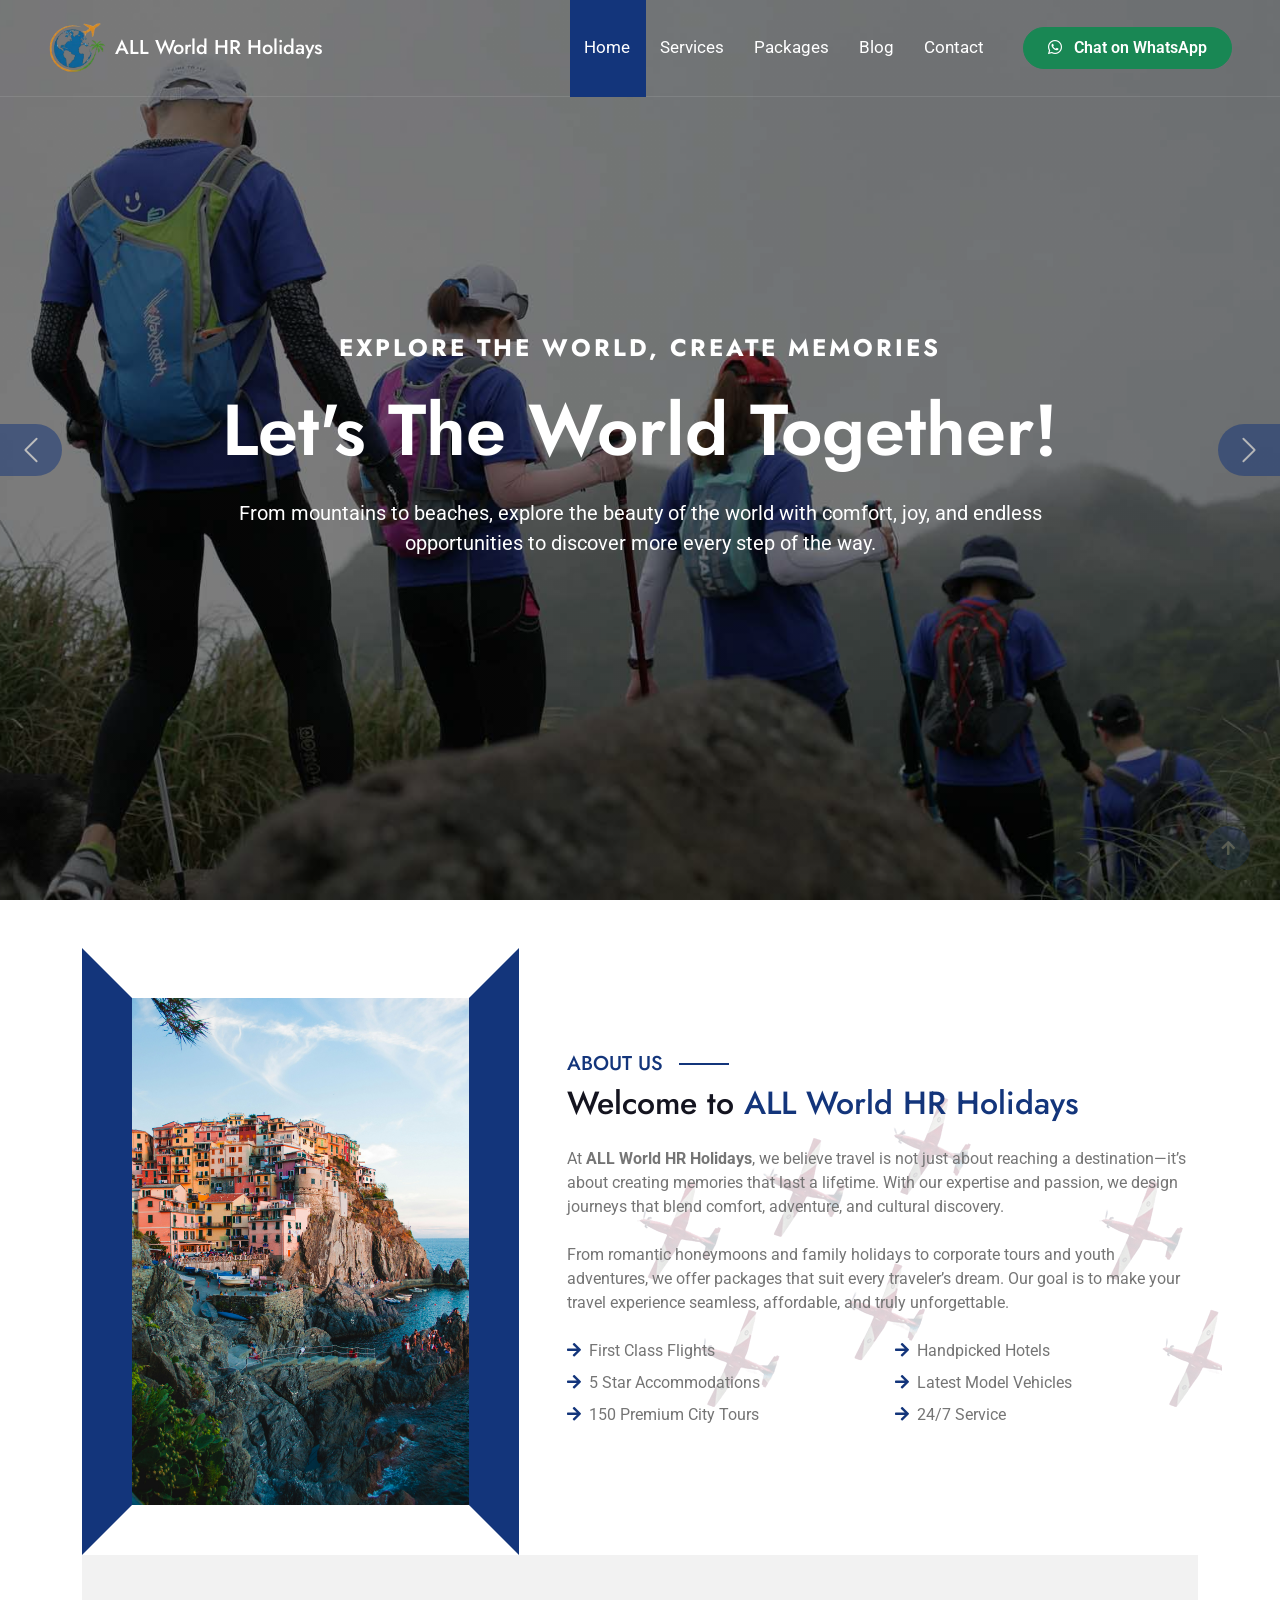
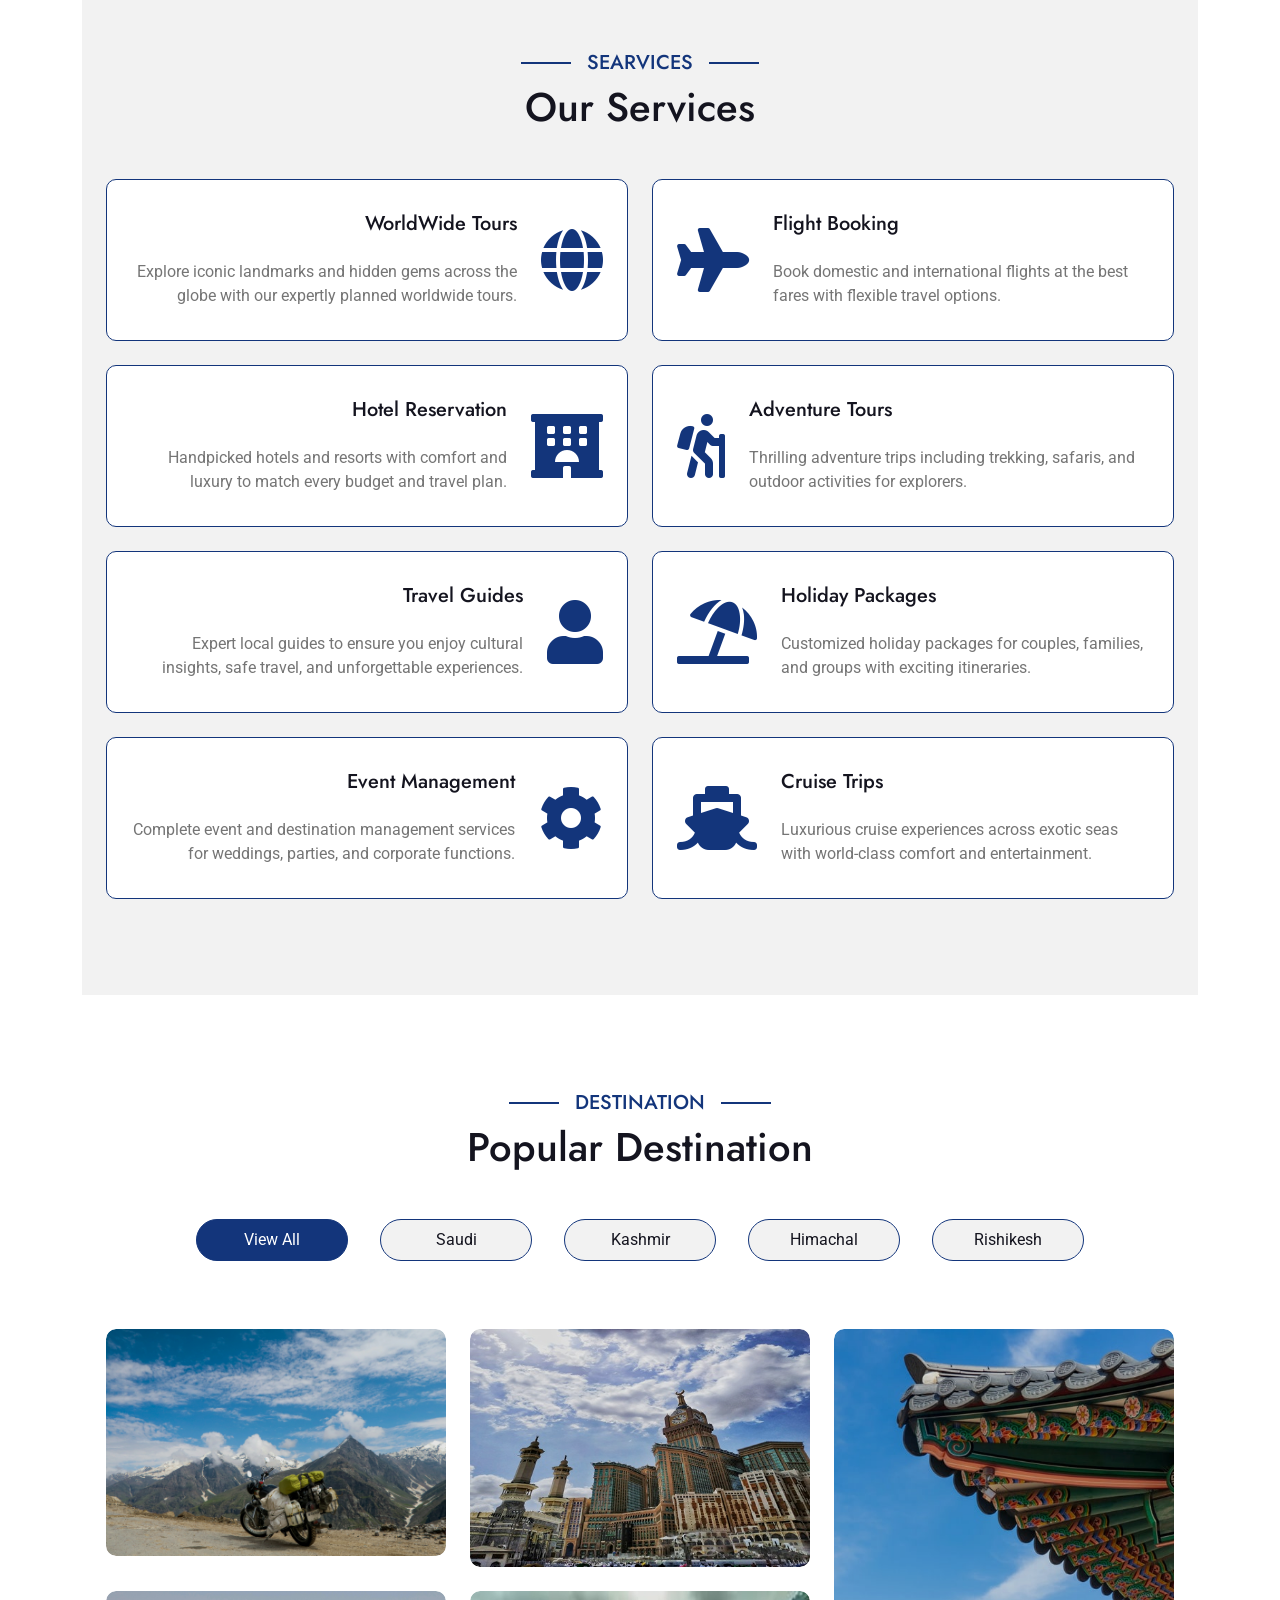
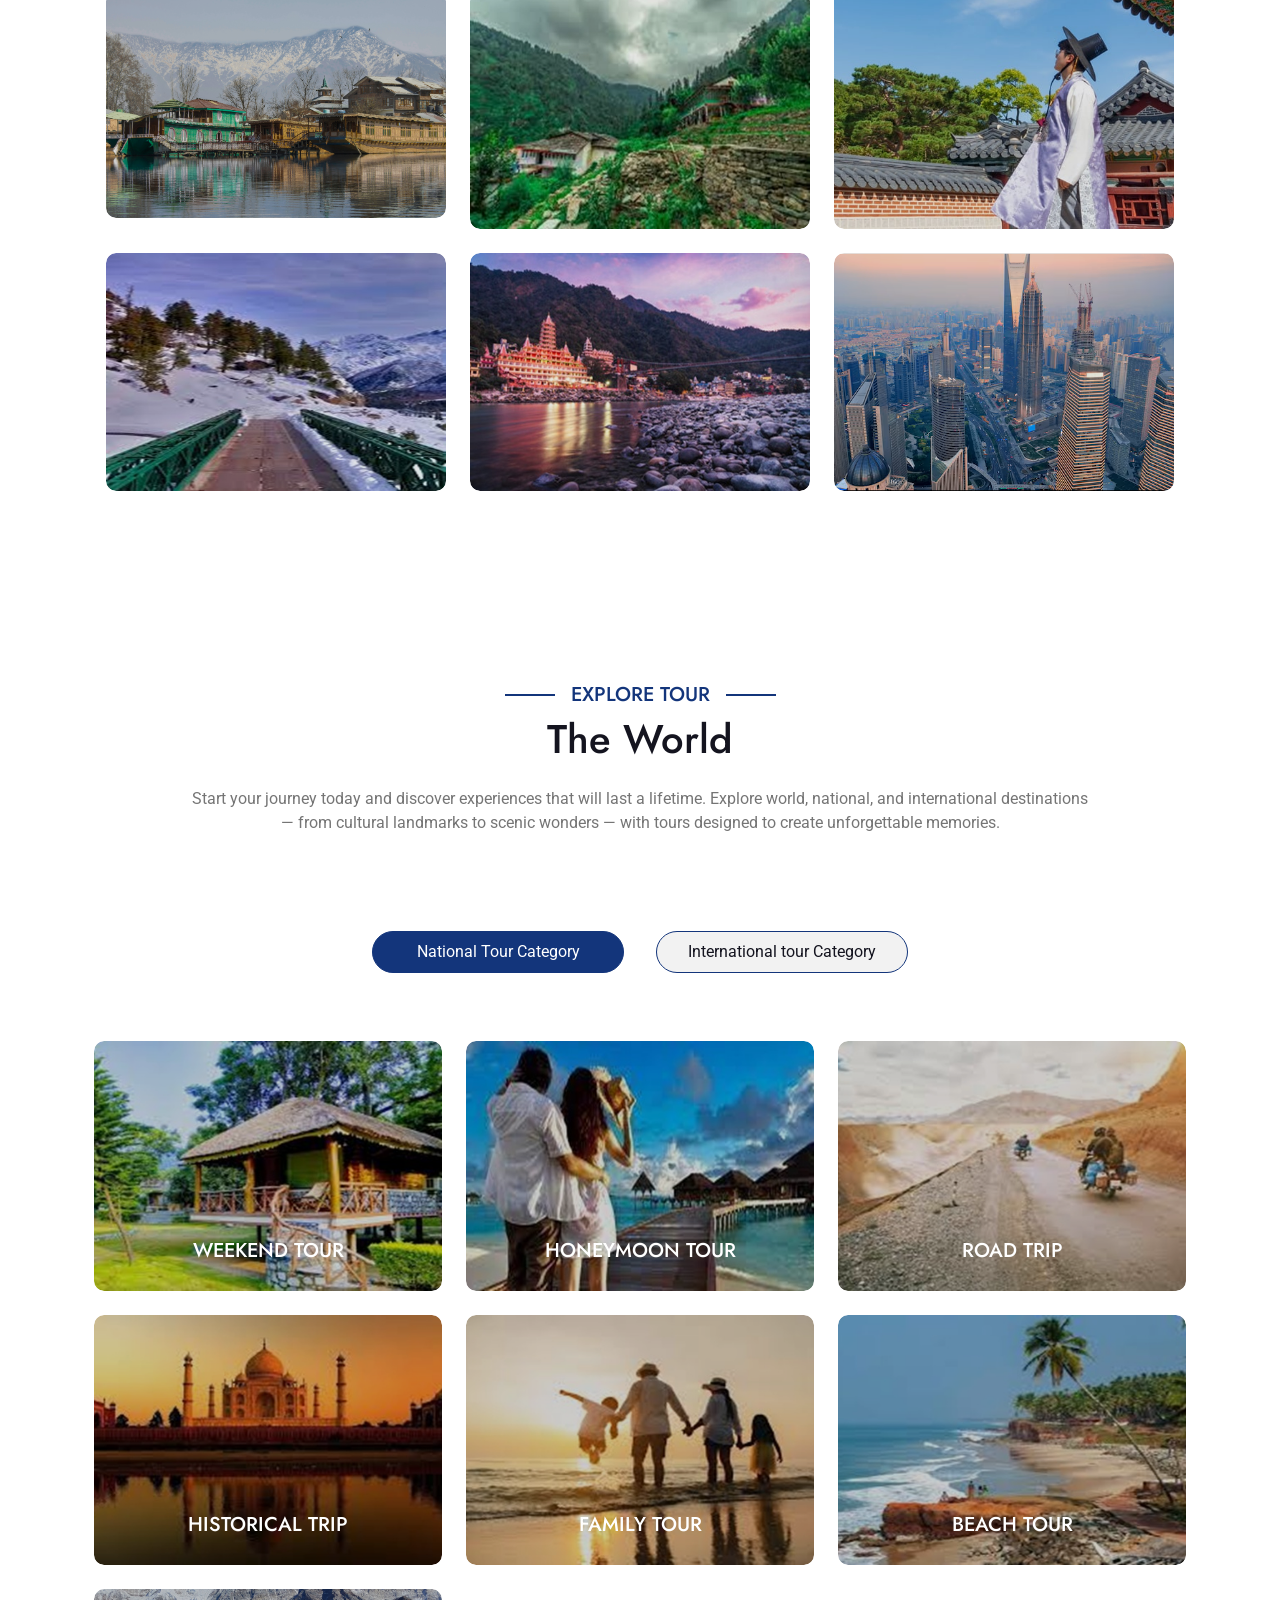
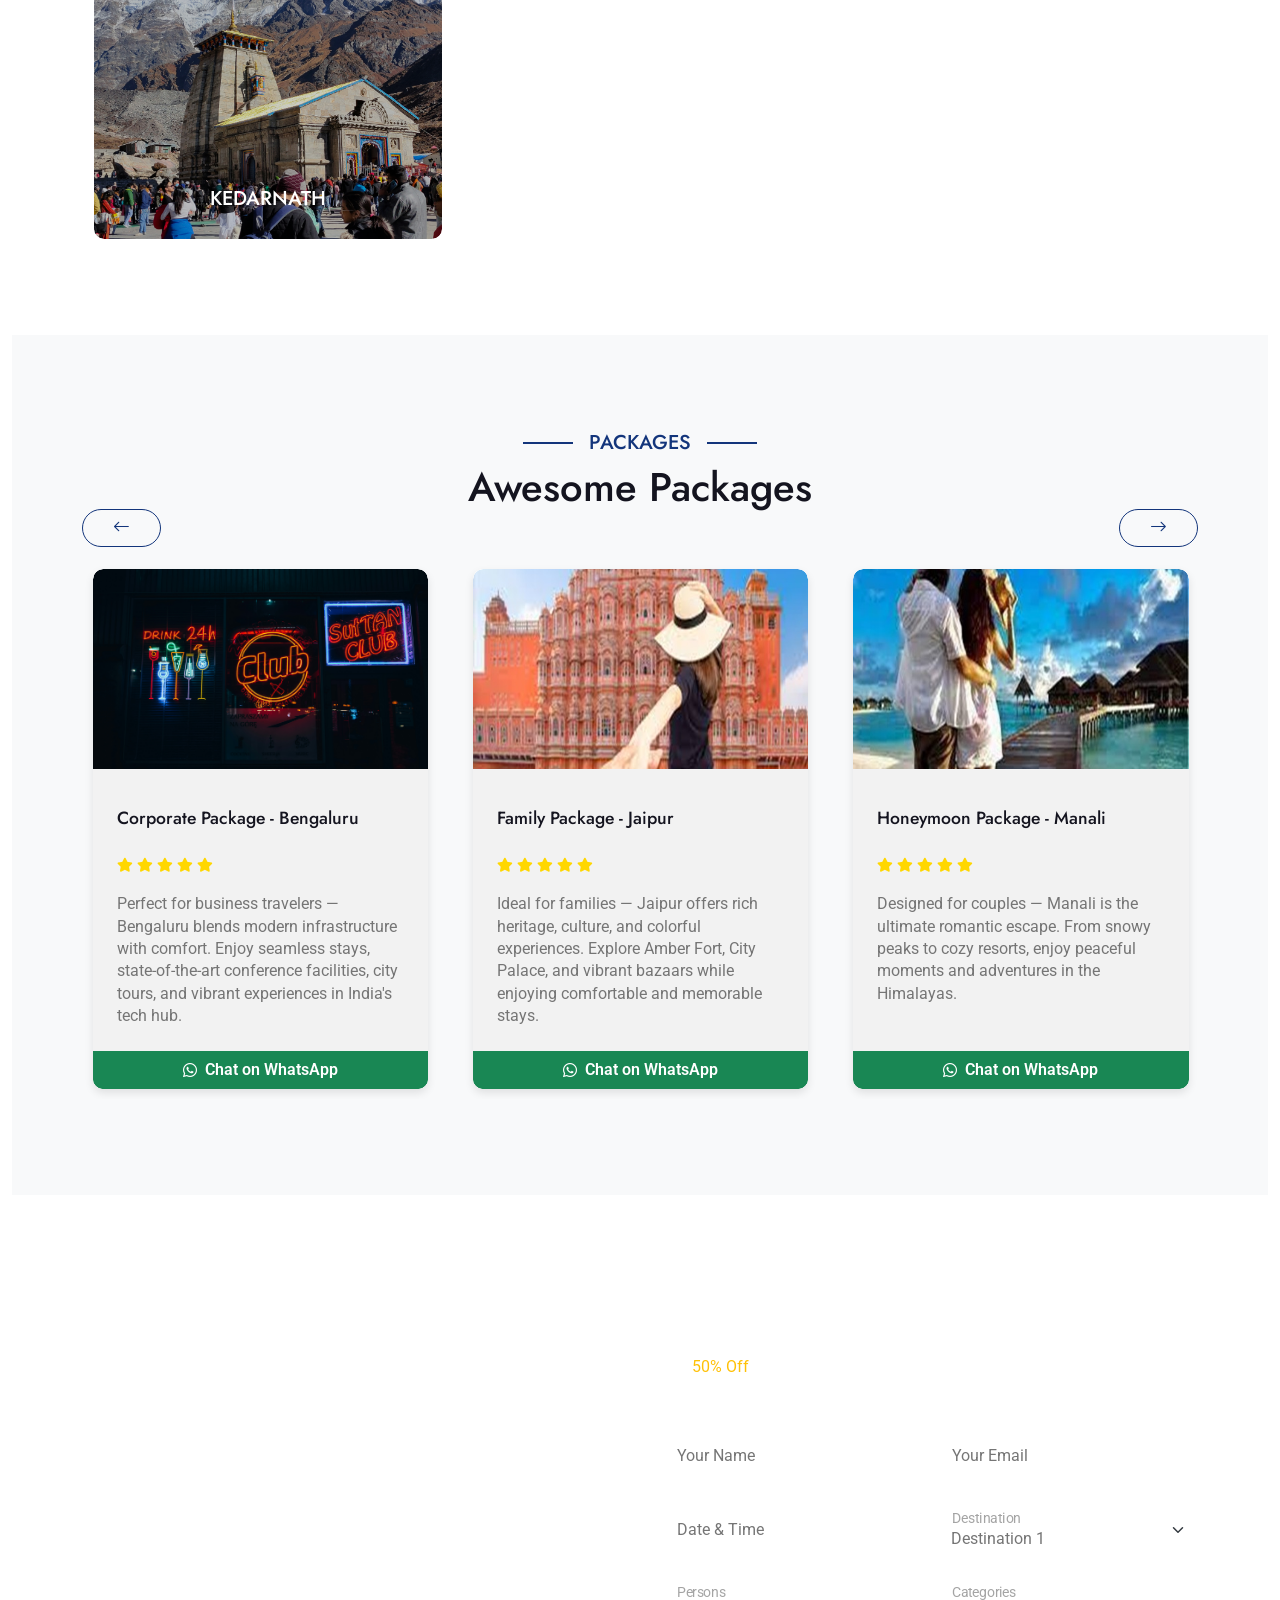
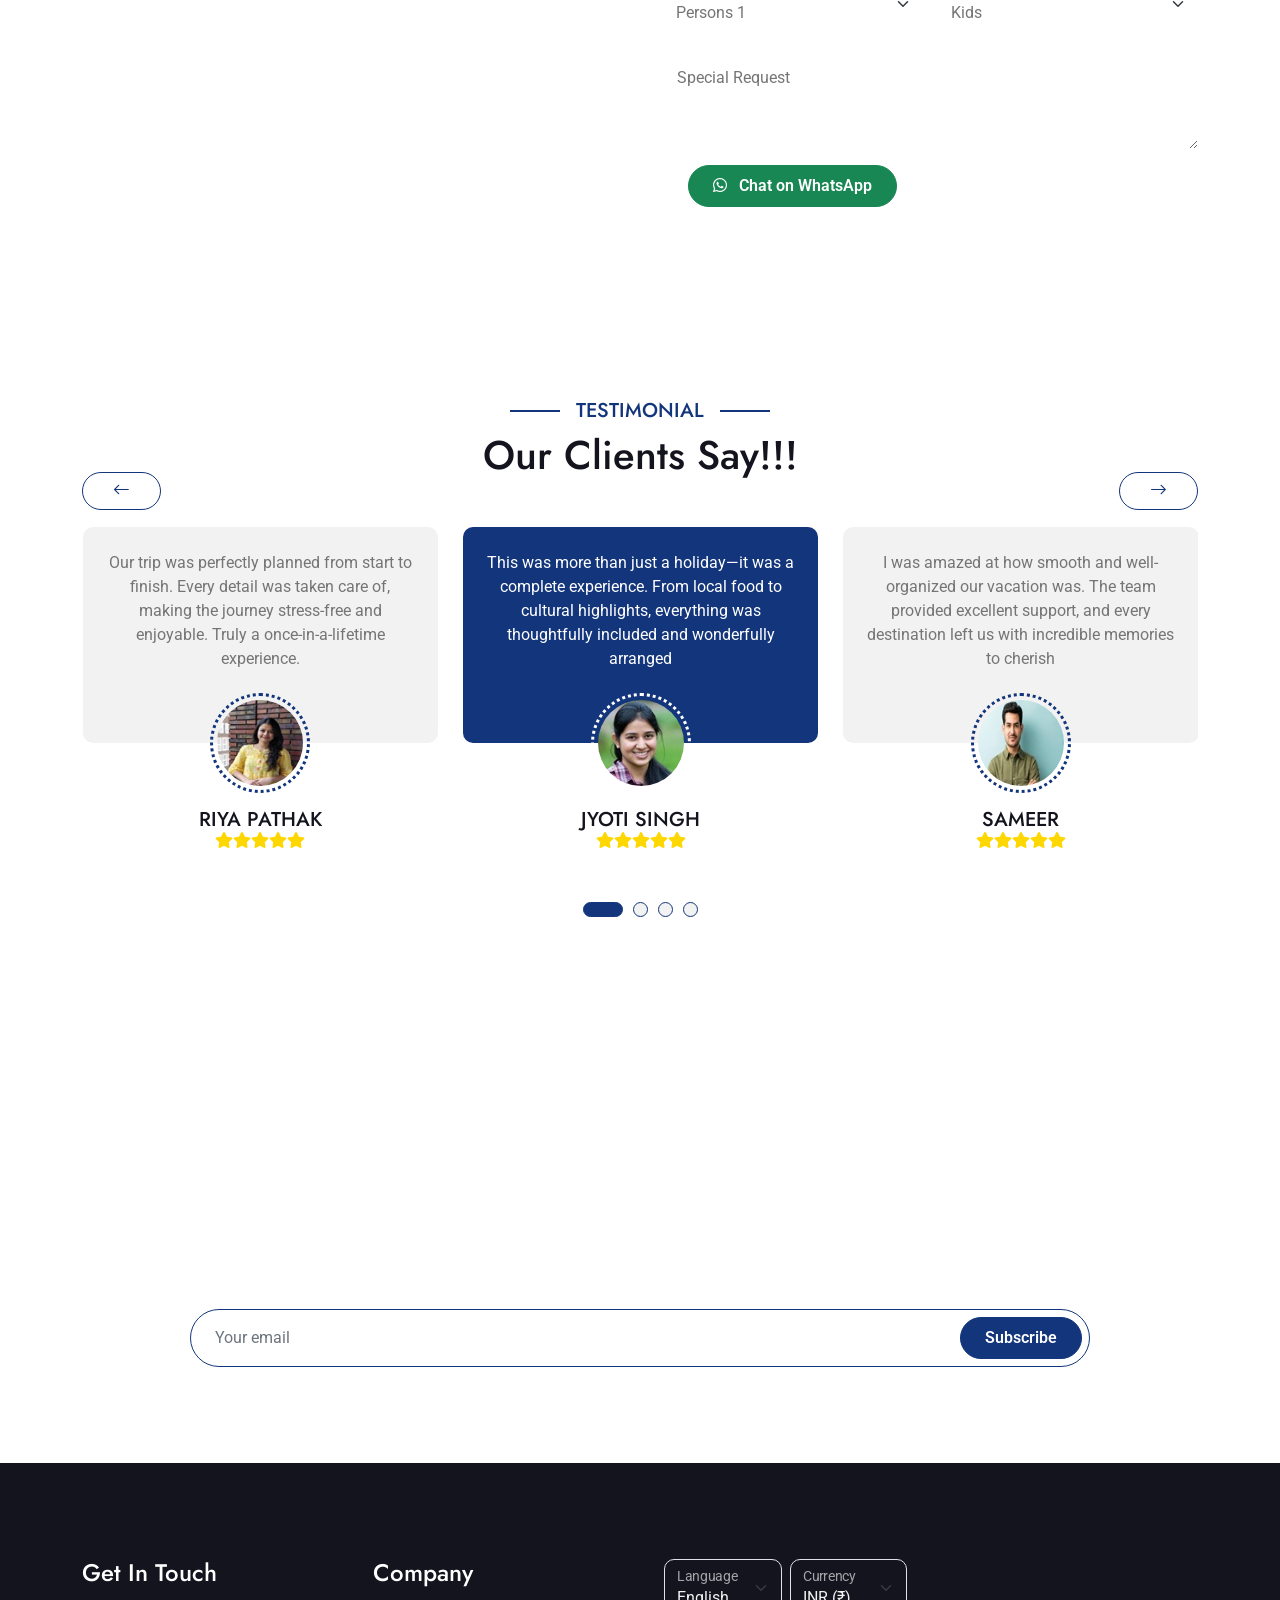
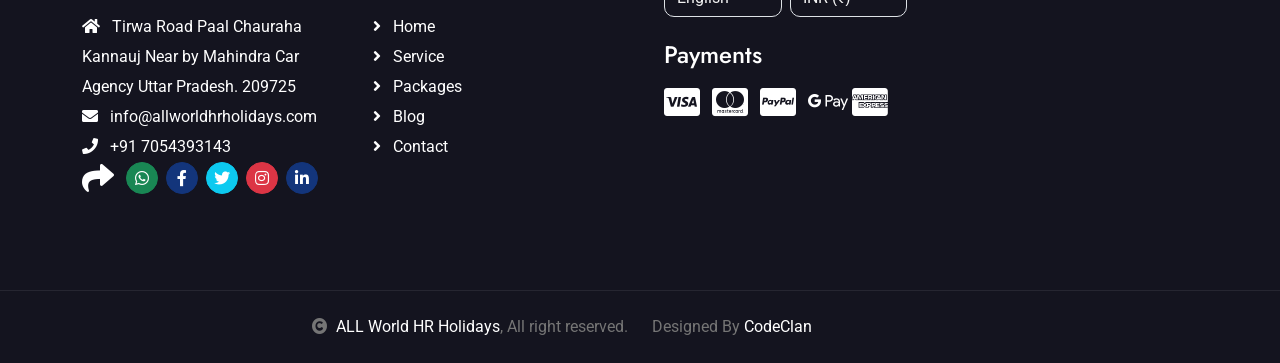
==== commit b94ddc45: "latest changes." ====
--- a/index.html
+++ b/index.html
@@ -193,7 +193,7 @@
       <nav
         class="navbar navbar-expand-lg navbar-light px-4 px-lg-5 py-3 py-lg-0"
       >
-        <a href="/travel-ui" class="navbar-brand d-flex align-items-center p-0">
+        <a href="/" class="navbar-brand d-flex align-items-center p-0">
           <img
             src="img/logo.png"
             alt="Logo"
@@ -212,7 +212,7 @@
         </button>
         <div class="collapse navbar-collapse" id="navbarCollapse">
           <div class="navbar-nav ms-auto py-0">
-            <a href="/travel-ui" class="nav-item nav-link active">Home</a>
+            <a href="/" class="nav-item nav-link active">Home</a>
             <!-- <a href="about" class="nav-item nav-link">About</a> -->
             <a href="services" class="nav-item nav-link">Services</a>
             <!-- <div class="nav-item dropdown">
@@ -2055,19 +2055,15 @@
           <div class="col-md-6 col-lg-6 col-xl-3">
             <div class="footer-item d-flex flex-column">
               <h4 class="mb-4 text-white">Company</h4>
-              <a href="/travel-ui//"
-                ><i class="fas fa-angle-right me-2"></i> Home</a
-              >
-              <a href="/travel-ui/services"
+              <a href="///"><i class="fas fa-angle-right me-2"></i> Home</a>
+              <a href="//services"
                 ><i class="fas fa-angle-right me-2"></i> Service</a
               >
-              <a href="/travel-ui/packages"
+              <a href="//packages"
                 ><i class="fas fa-angle-right me-2"></i> Packages</a
               >
-              <a href="/travel-ui/blog"
-                ><i class="fas fa-angle-right me-2"></i> Blog</a
-              >
-              <a href="/travel-ui/contact"
+              <a href="//blog"><i class="fas fa-angle-right me-2"></i> Blog</a>
+              <a href="//contact"
                 ><i class="fas fa-angle-right me-2"></i> Contact</a
               >
             </div>
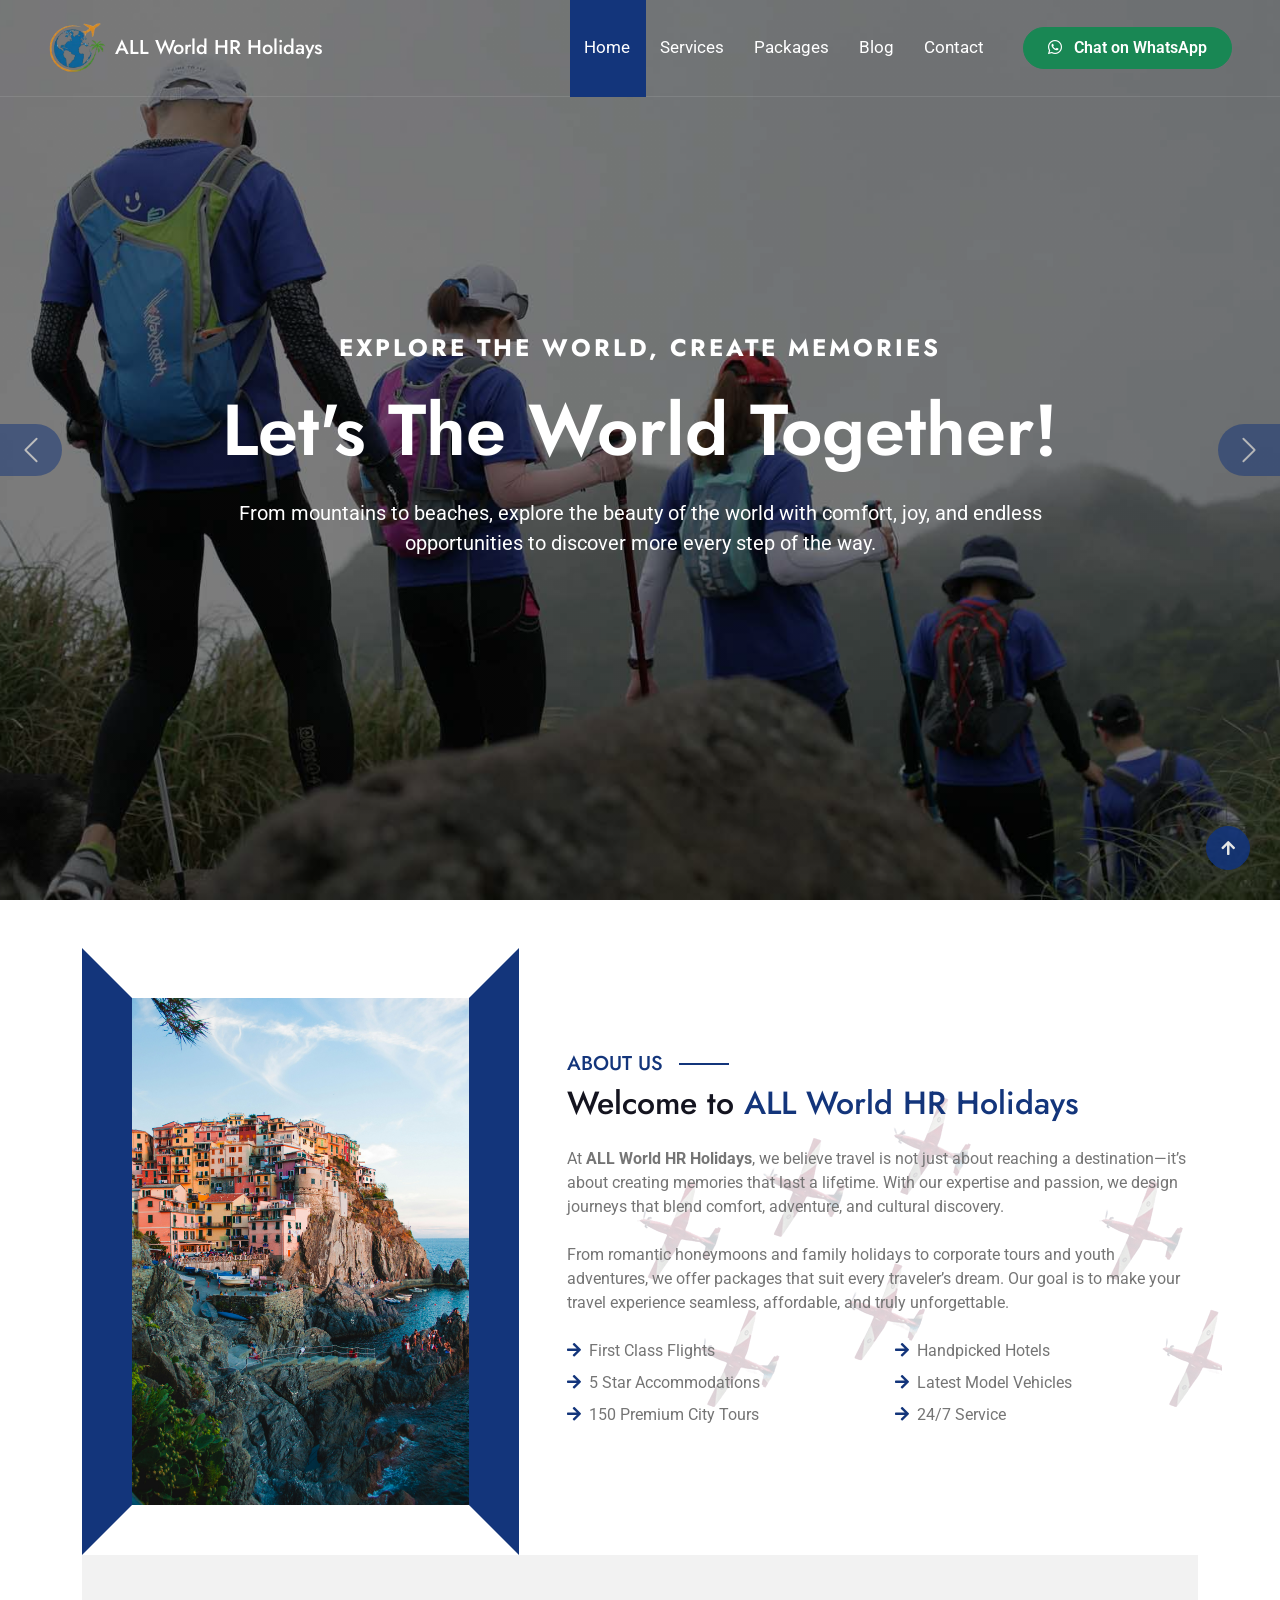
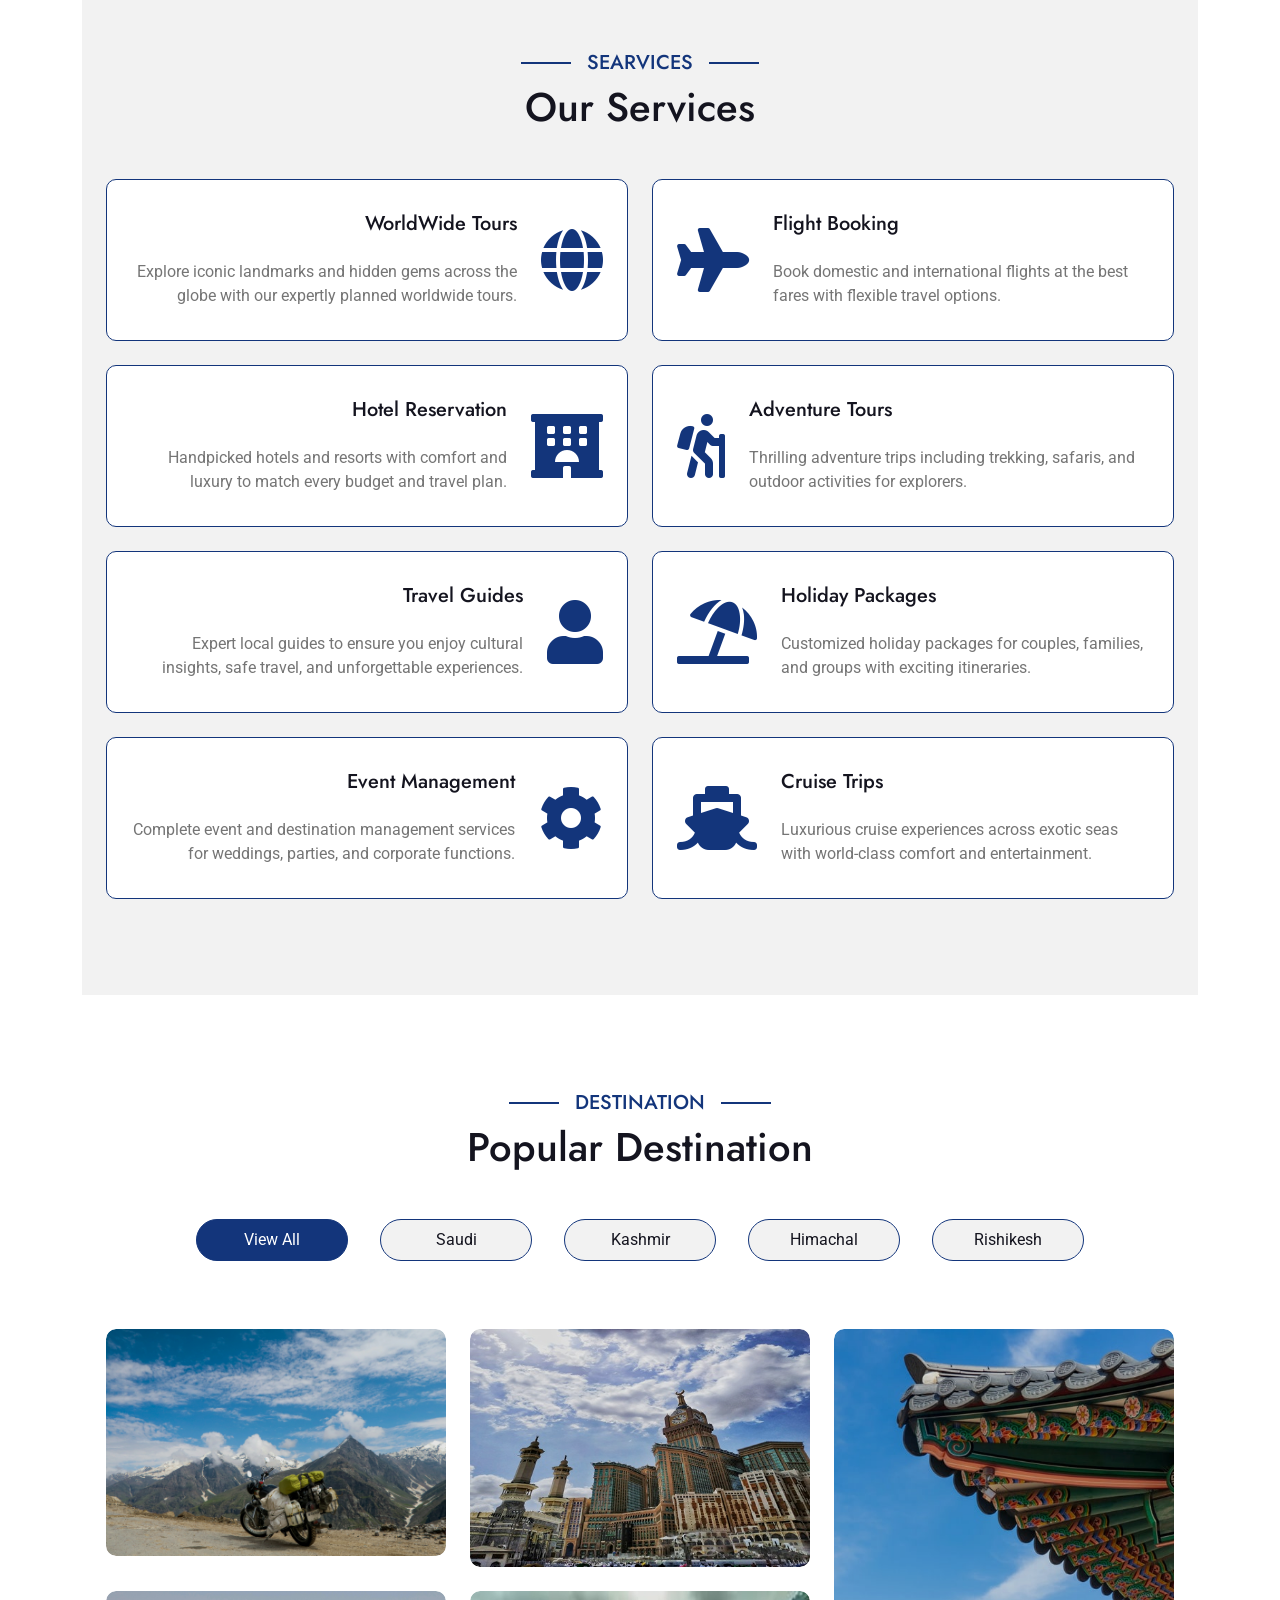
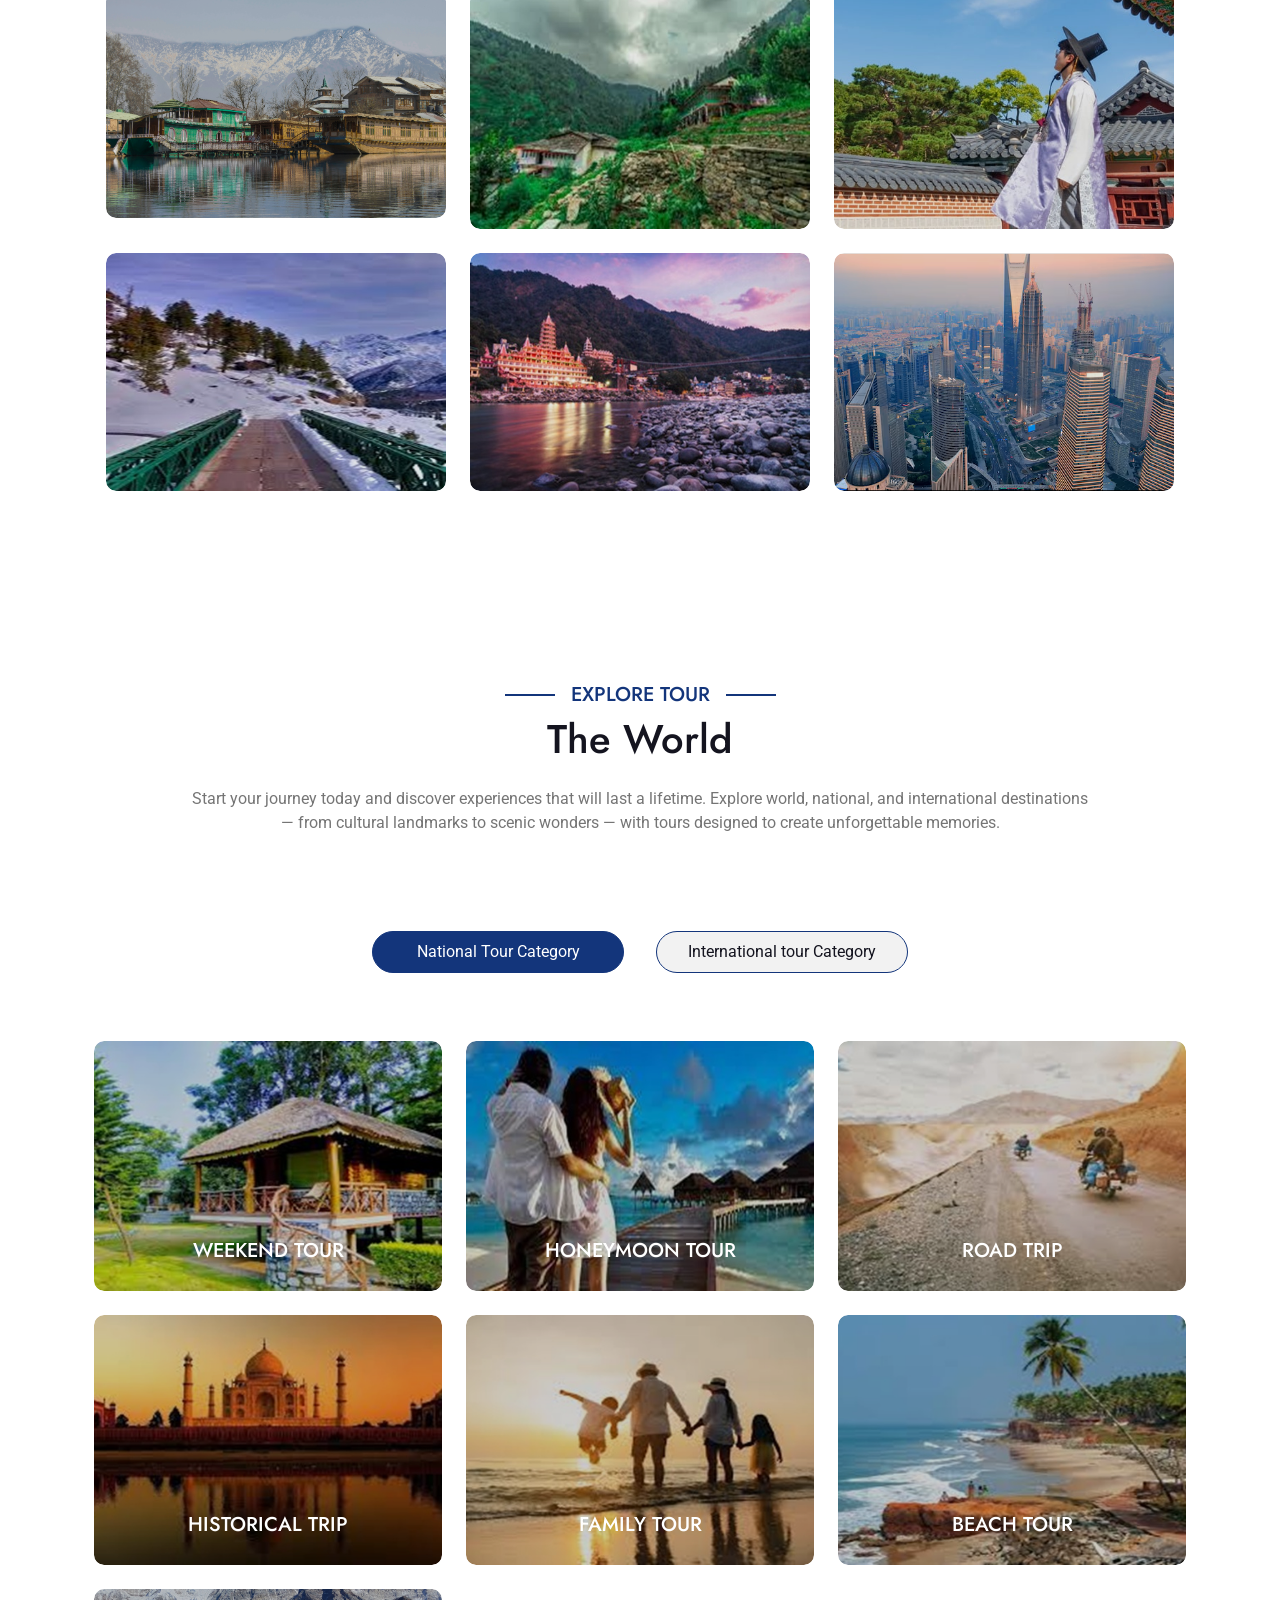
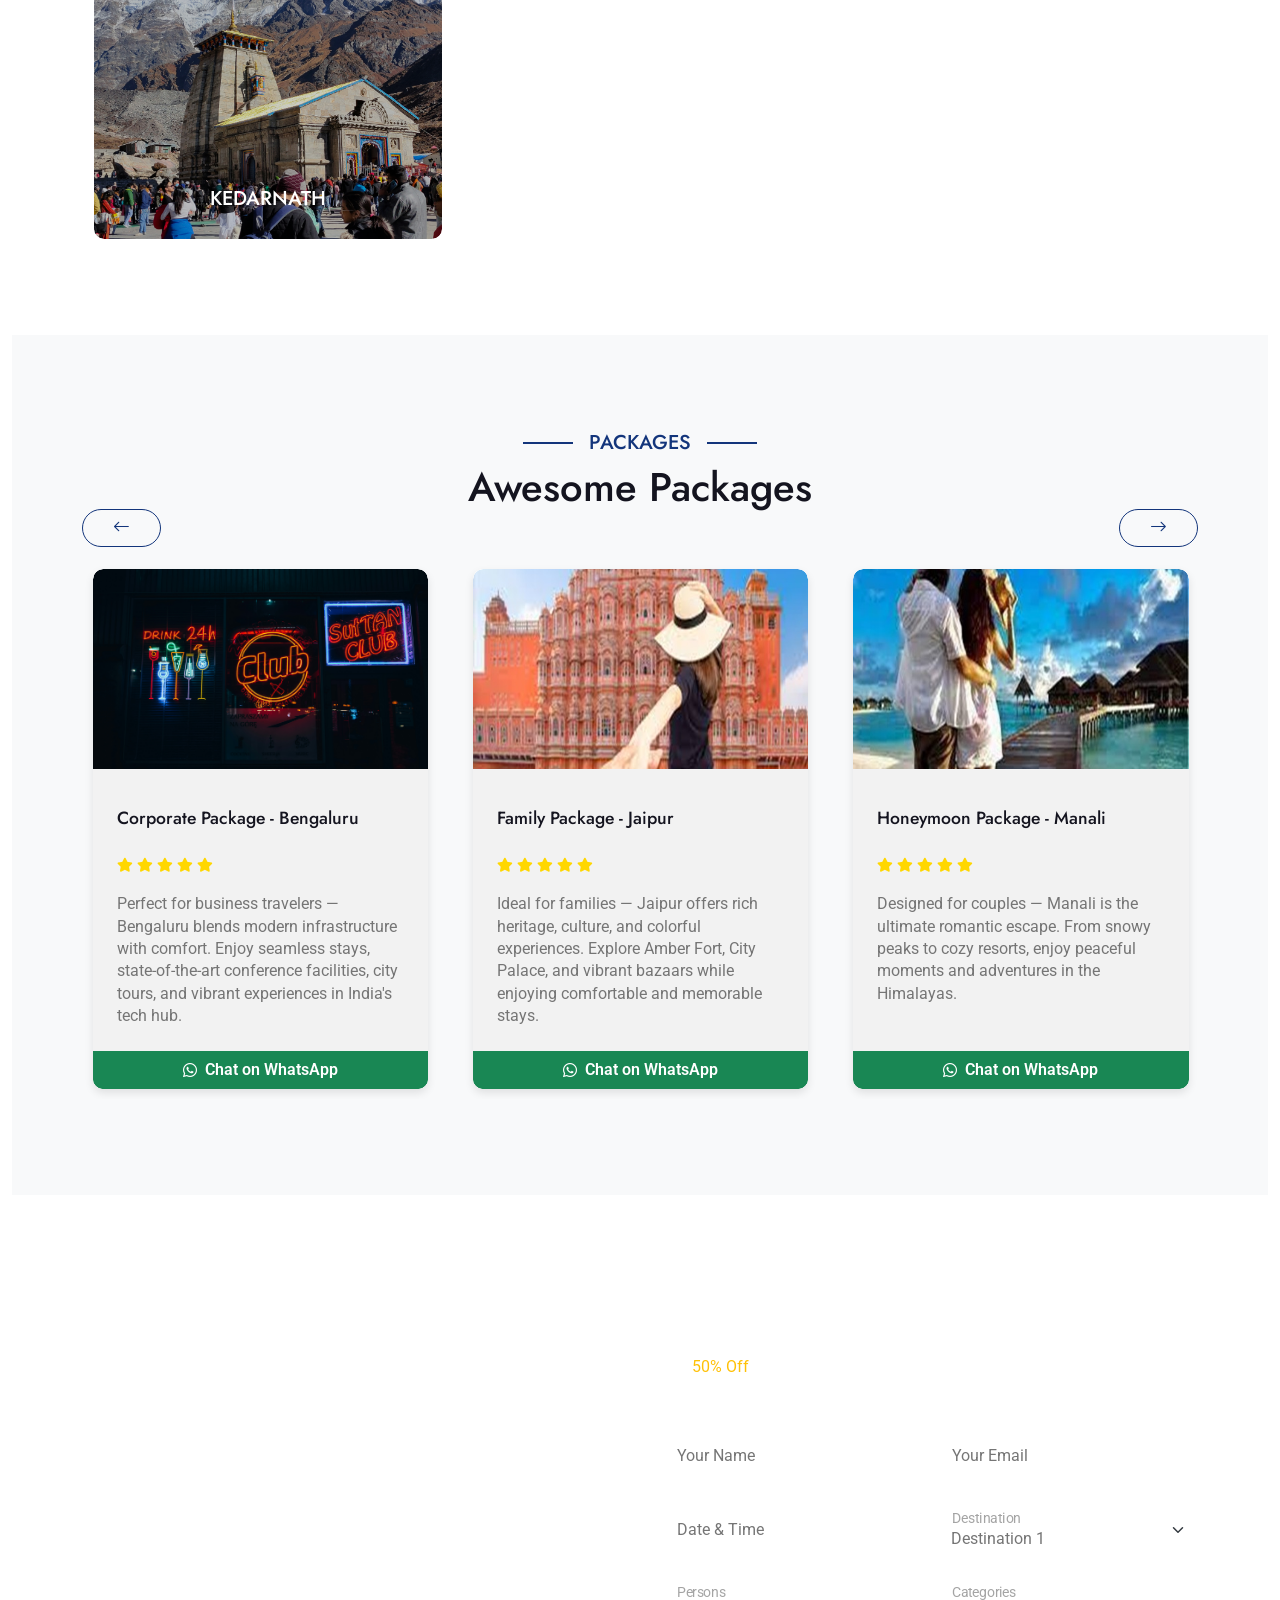
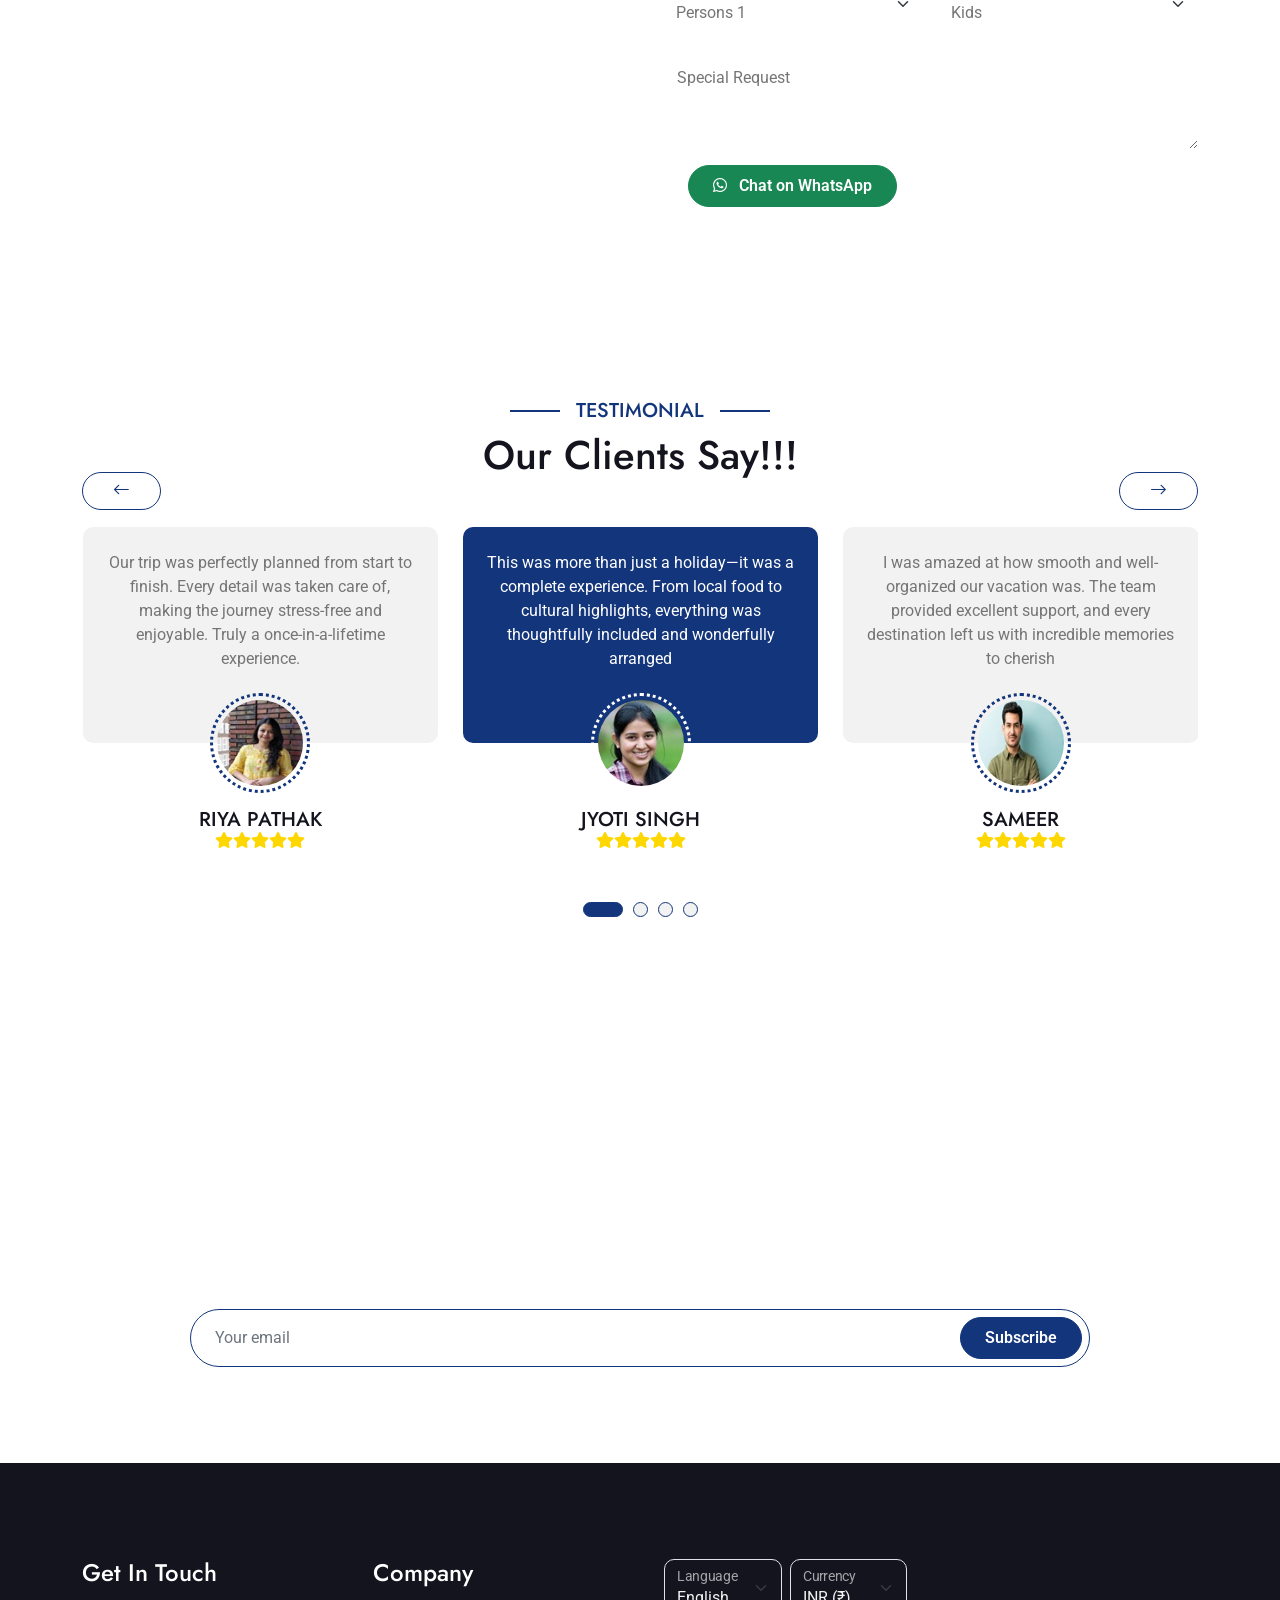
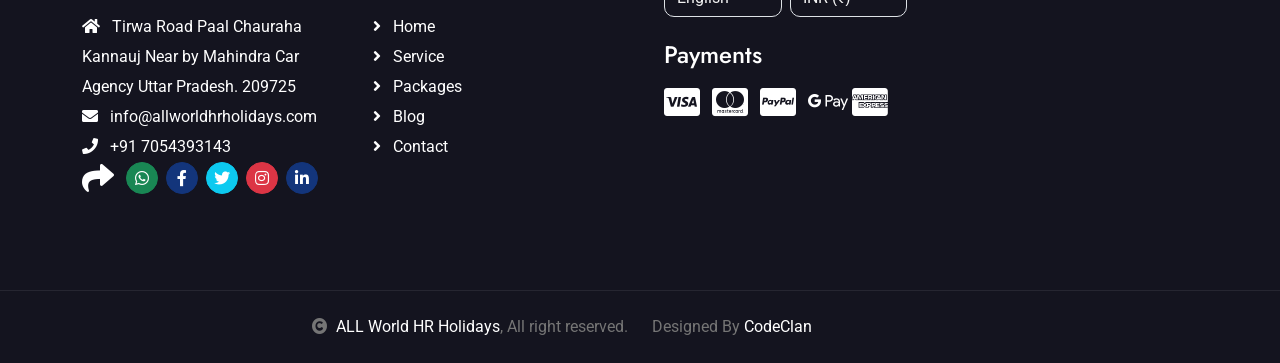
==== commit e27dee87: "latest changes." ====
--- a/index.html
+++ b/index.html
@@ -213,8 +213,8 @@
         <div class="collapse navbar-collapse" id="navbarCollapse">
           <div class="navbar-nav ms-auto py-0">
             <a href="/" class="nav-item nav-link active">Home</a>
-            <!-- <a href="about" class="nav-item nav-link">About</a> -->
-            <a href="services" class="nav-item nav-link">Services</a>
+            <!-- <a href="/about" class="nav-item nav-link">About</a> -->
+            <a href="/services" class="nav-item nav-link">Services</a>
             <!-- <div class="nav-item dropdown">
                             <a href="#" class="nav-link dropdown-toggle" data-bs-toggle="dropdown">Pages</a>
                             <div class="dropdown-menu m-0">
@@ -227,9 +227,9 @@
                                 <a href="404" class="dropdown-item">404 Page</a>
                             </div>
                         </div> -->
-            <a href="packages" class="nav-item nav-link">Packages</a>
-            <a href="blog" class="nav-item nav-link">Blog</a>
-            <a href="contact" class="nav-item nav-link">Contact</a>
+            <a href="/packages" class="nav-item nav-link">Packages</a>
+            <a href="/blog" class="nav-item nav-link">Blog</a>
+            <a href="/contact" class="nav-item nav-link">Contact</a>
           </div>
           <a
             href="https://wa.me/+917054393143"
@@ -1318,7 +1318,7 @@
                   </div>
                   <div class="international-item">
                     <img
-                      src="img/hajj.jpg"
+                      src="img/hajj2.jpg"
                       class="img-fluid w-100 rounded"
                       alt="Hajj Tour"
                     />
@@ -1330,7 +1330,7 @@
                   </div>
                   <div class="international-item">
                     <img
-                      src="img/umrah.jpg"
+                      src="img/umra2.jpg"
                       class="img-fluid w-100 rounded"
                       alt="Umrah Tour"
                     />
@@ -2055,15 +2055,15 @@
           <div class="col-md-6 col-lg-6 col-xl-3">
             <div class="footer-item d-flex flex-column">
               <h4 class="mb-4 text-white">Company</h4>
-              <a href="///"><i class="fas fa-angle-right me-2"></i> Home</a>
-              <a href="//services"
+              <a href="/"><i class="fas fa-angle-right me-2"></i> Home</a>
+              <a href="/services"
                 ><i class="fas fa-angle-right me-2"></i> Service</a
               >
-              <a href="//packages"
+              <a href="/packages"
                 ><i class="fas fa-angle-right me-2"></i> Packages</a
               >
-              <a href="//blog"><i class="fas fa-angle-right me-2"></i> Blog</a>
-              <a href="//contact"
+              <a href="/blog"><i class="fas fa-angle-right me-2"></i> Blog</a>
+              <a href="/contact"
                 ><i class="fas fa-angle-right me-2"></i> Contact</a
               >
             </div>
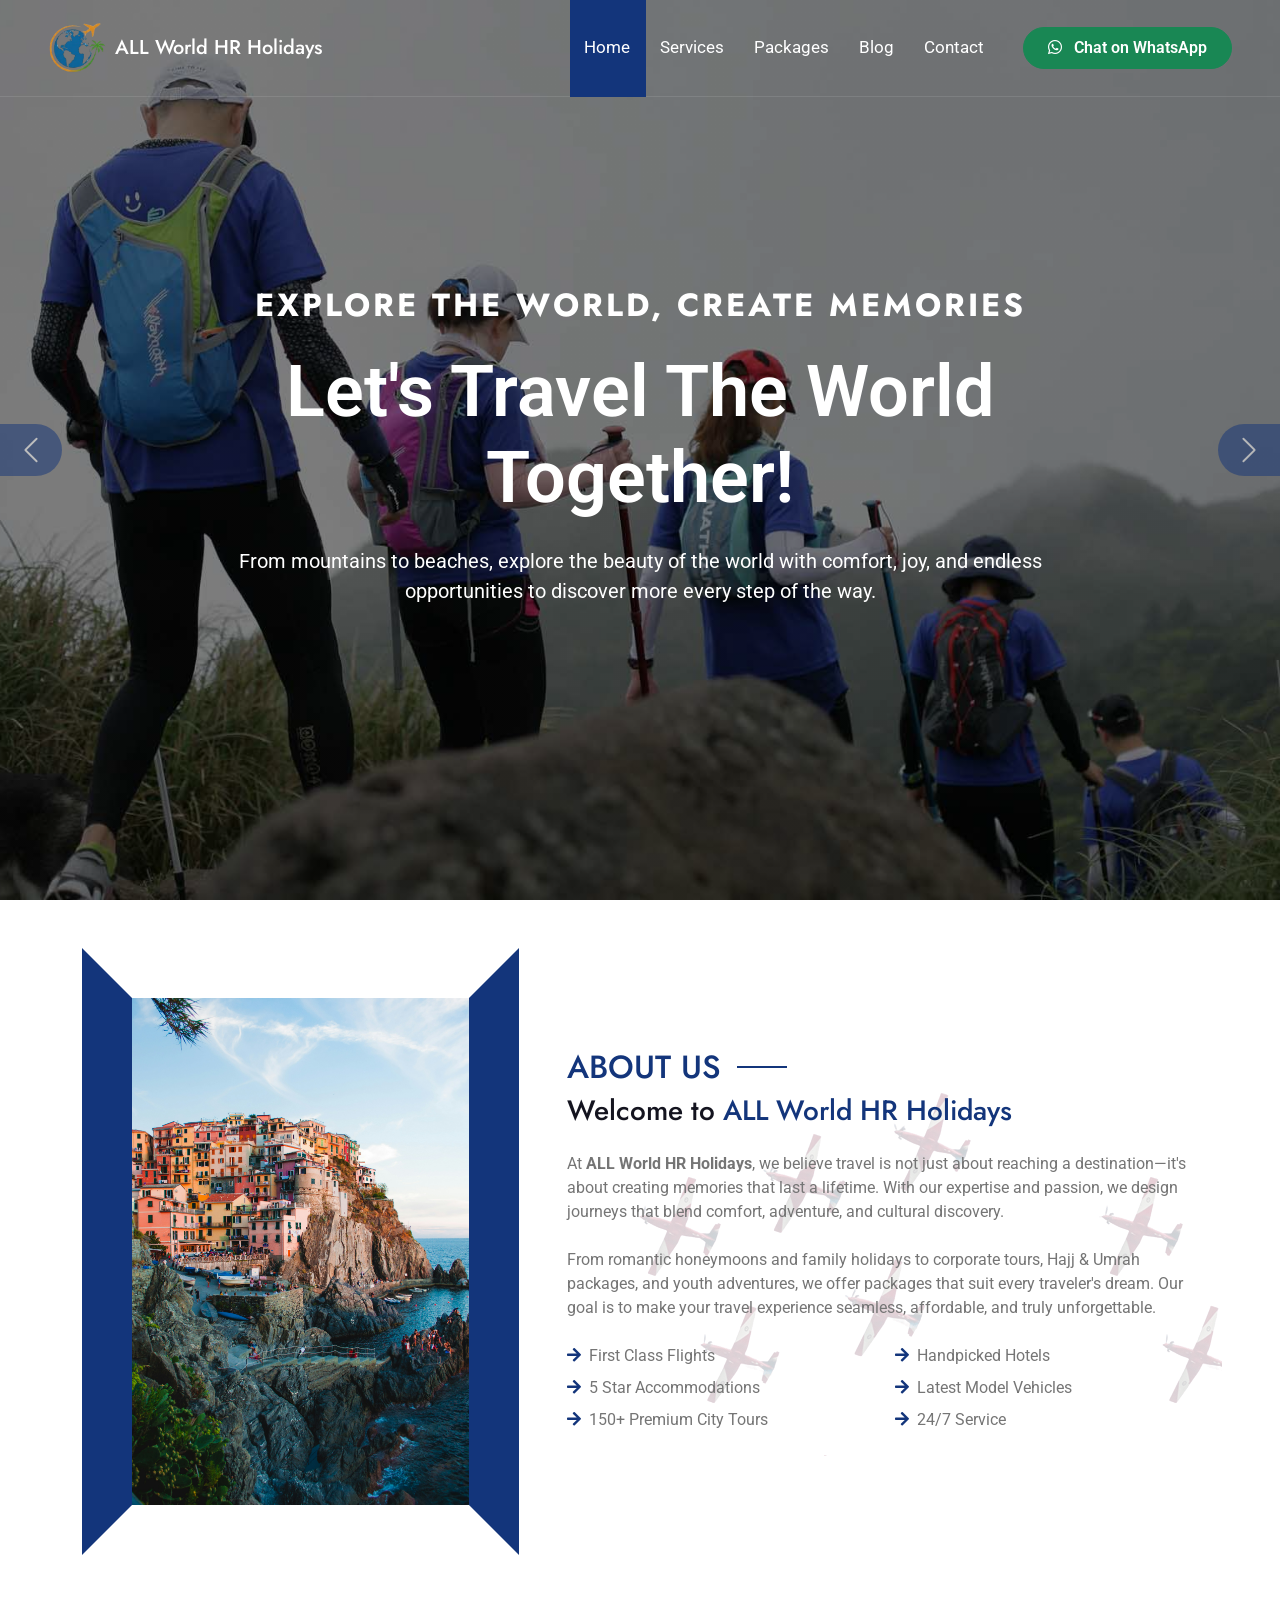
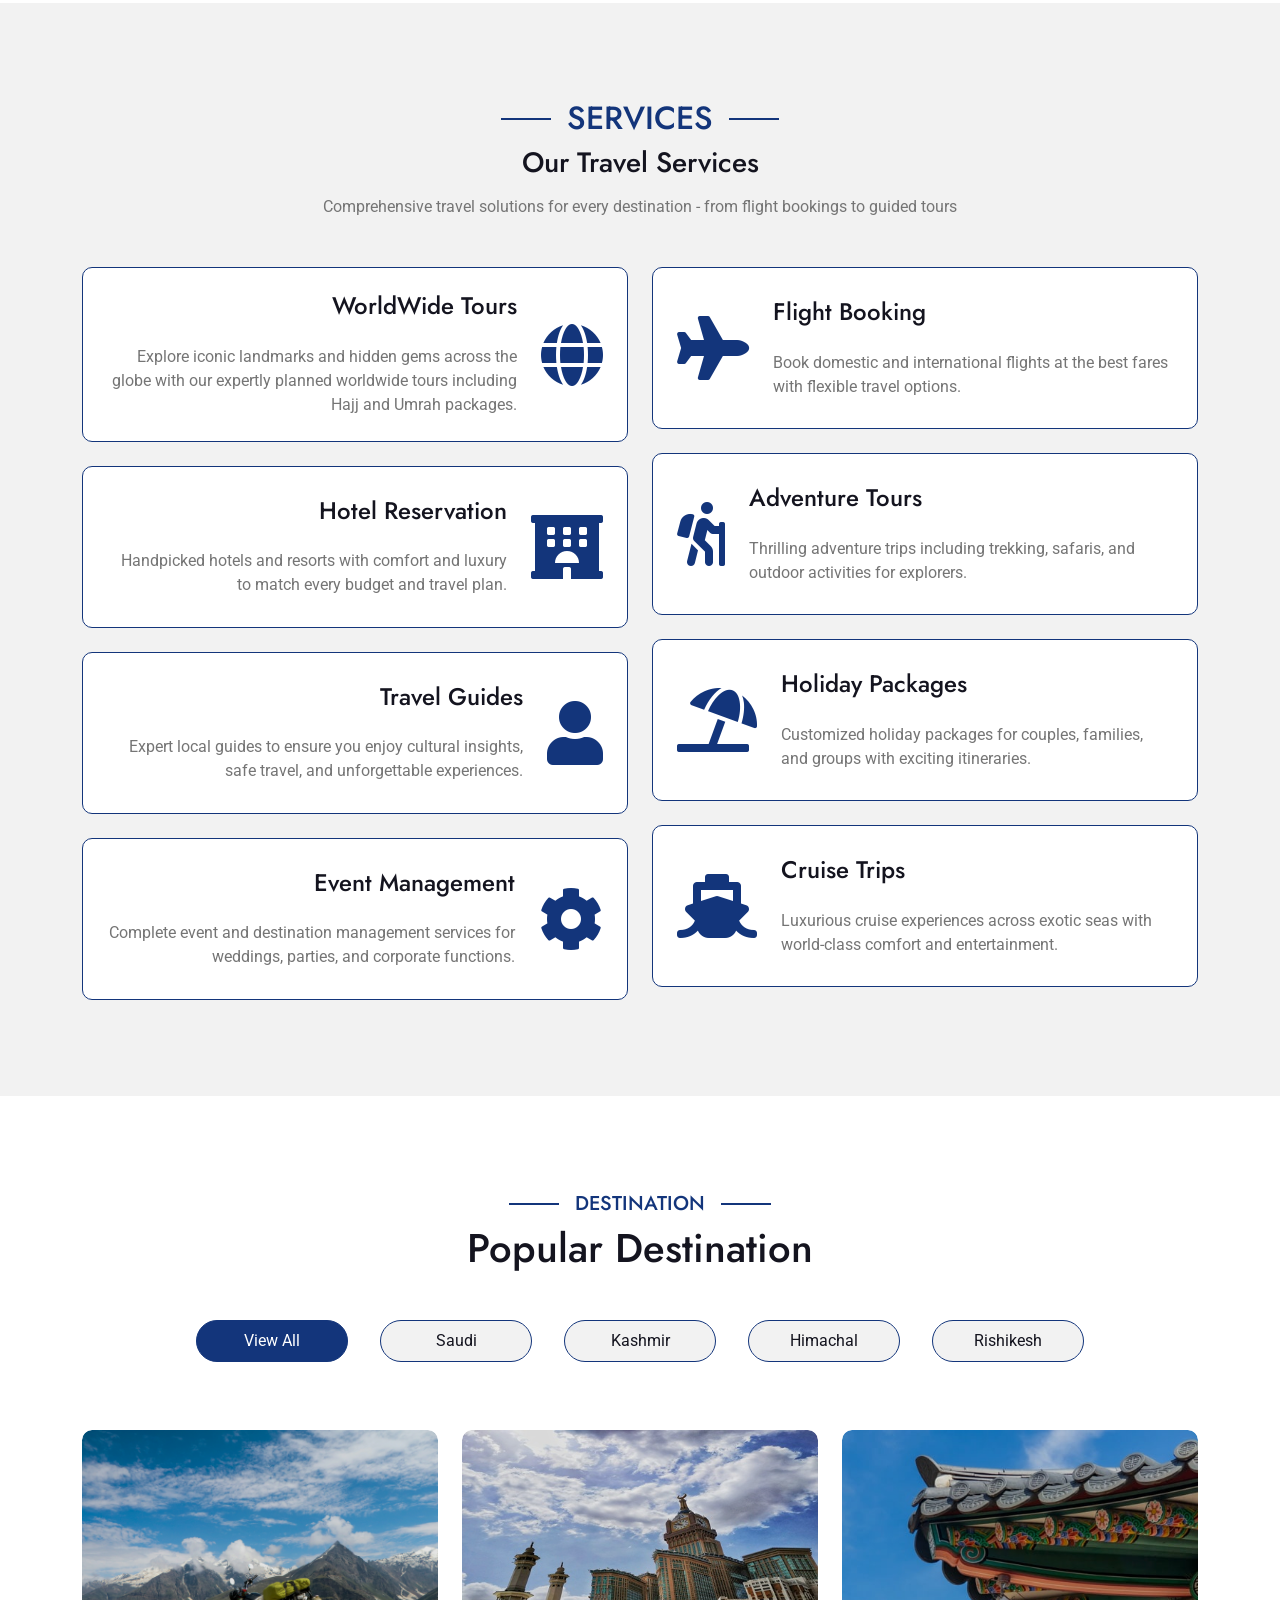
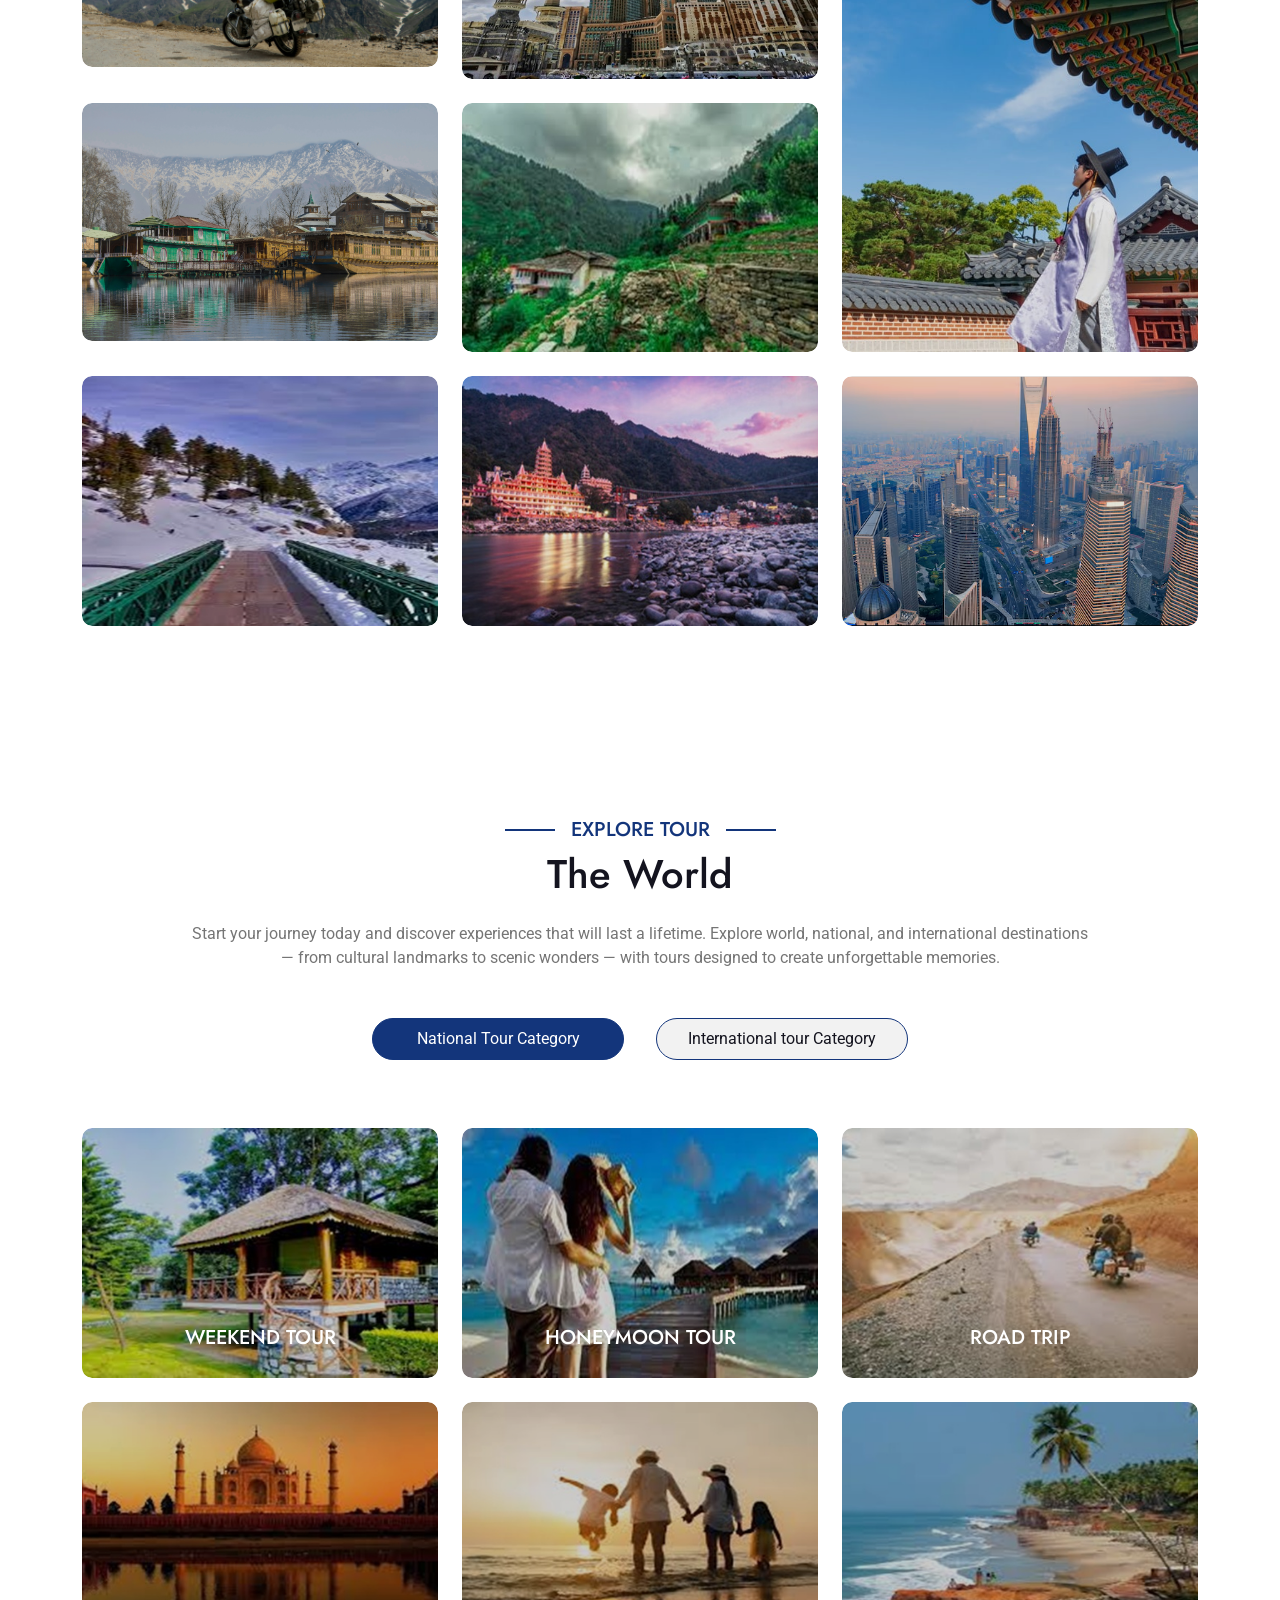
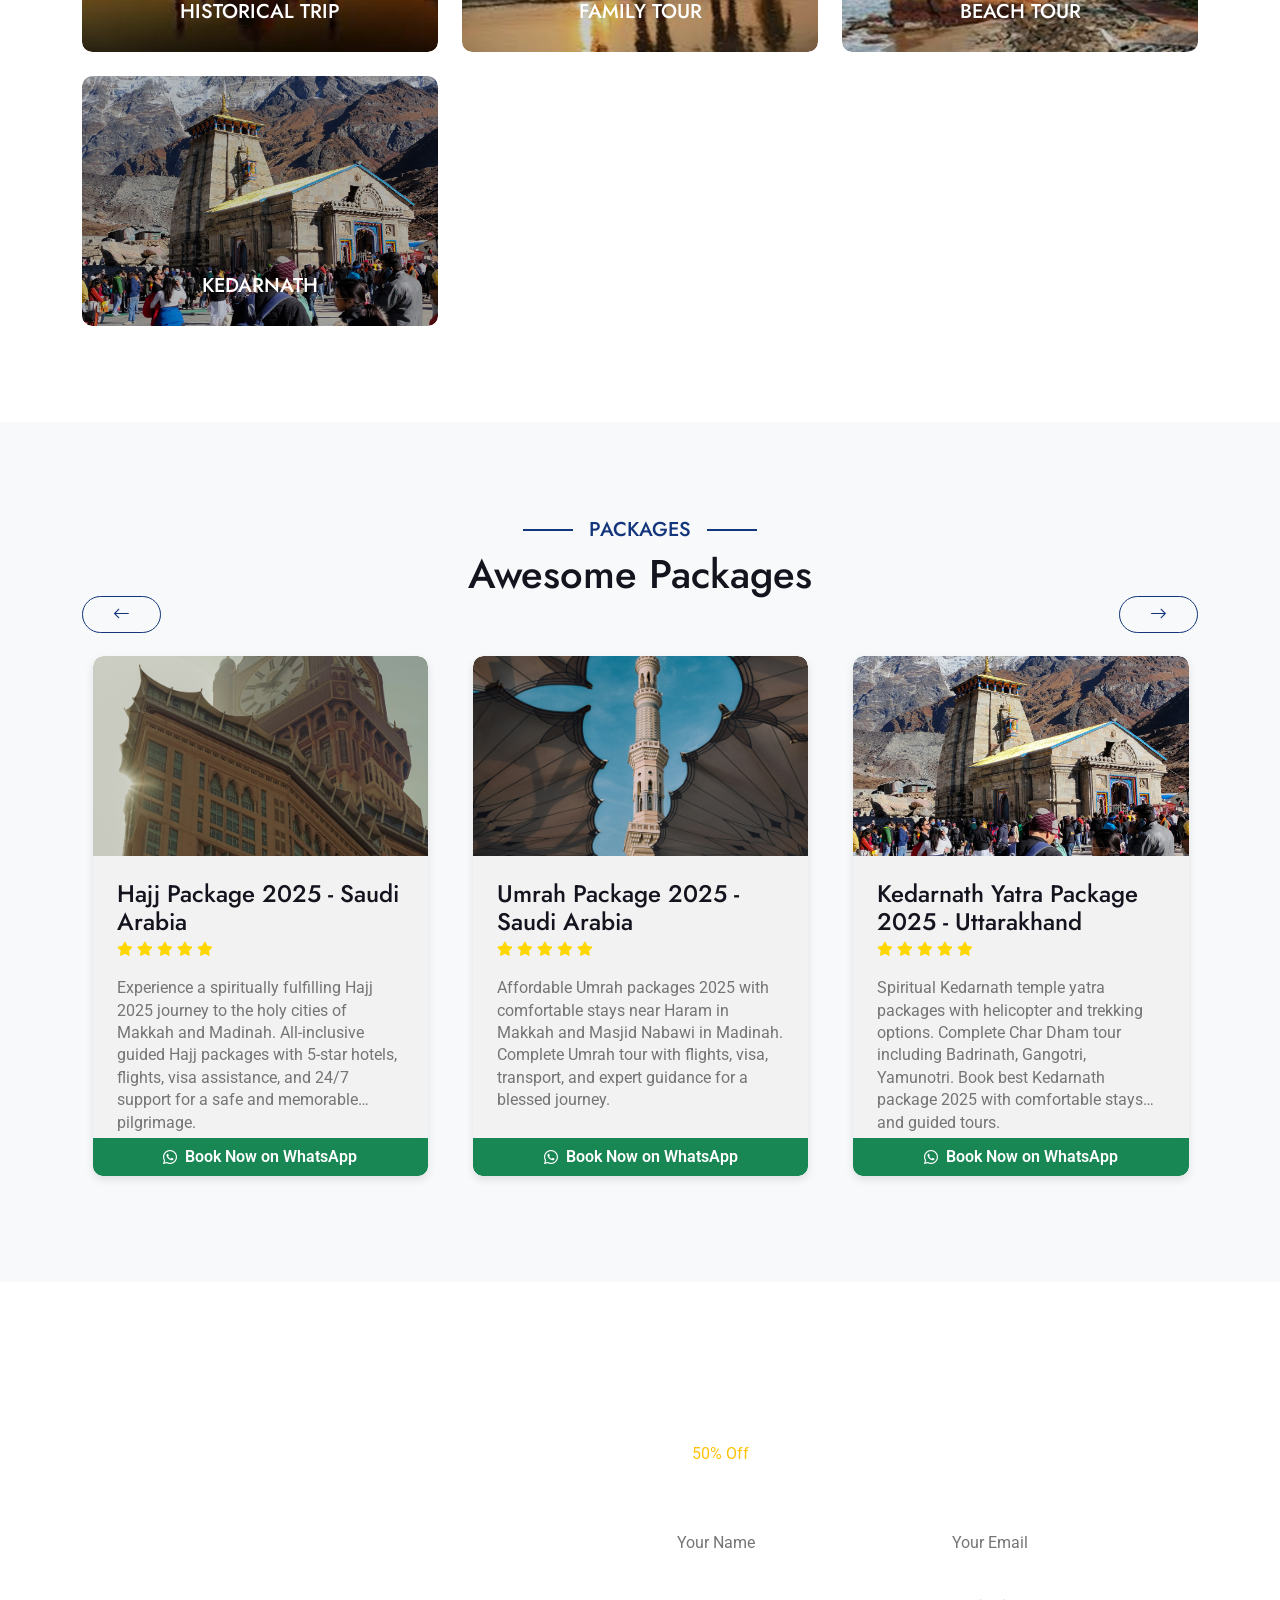
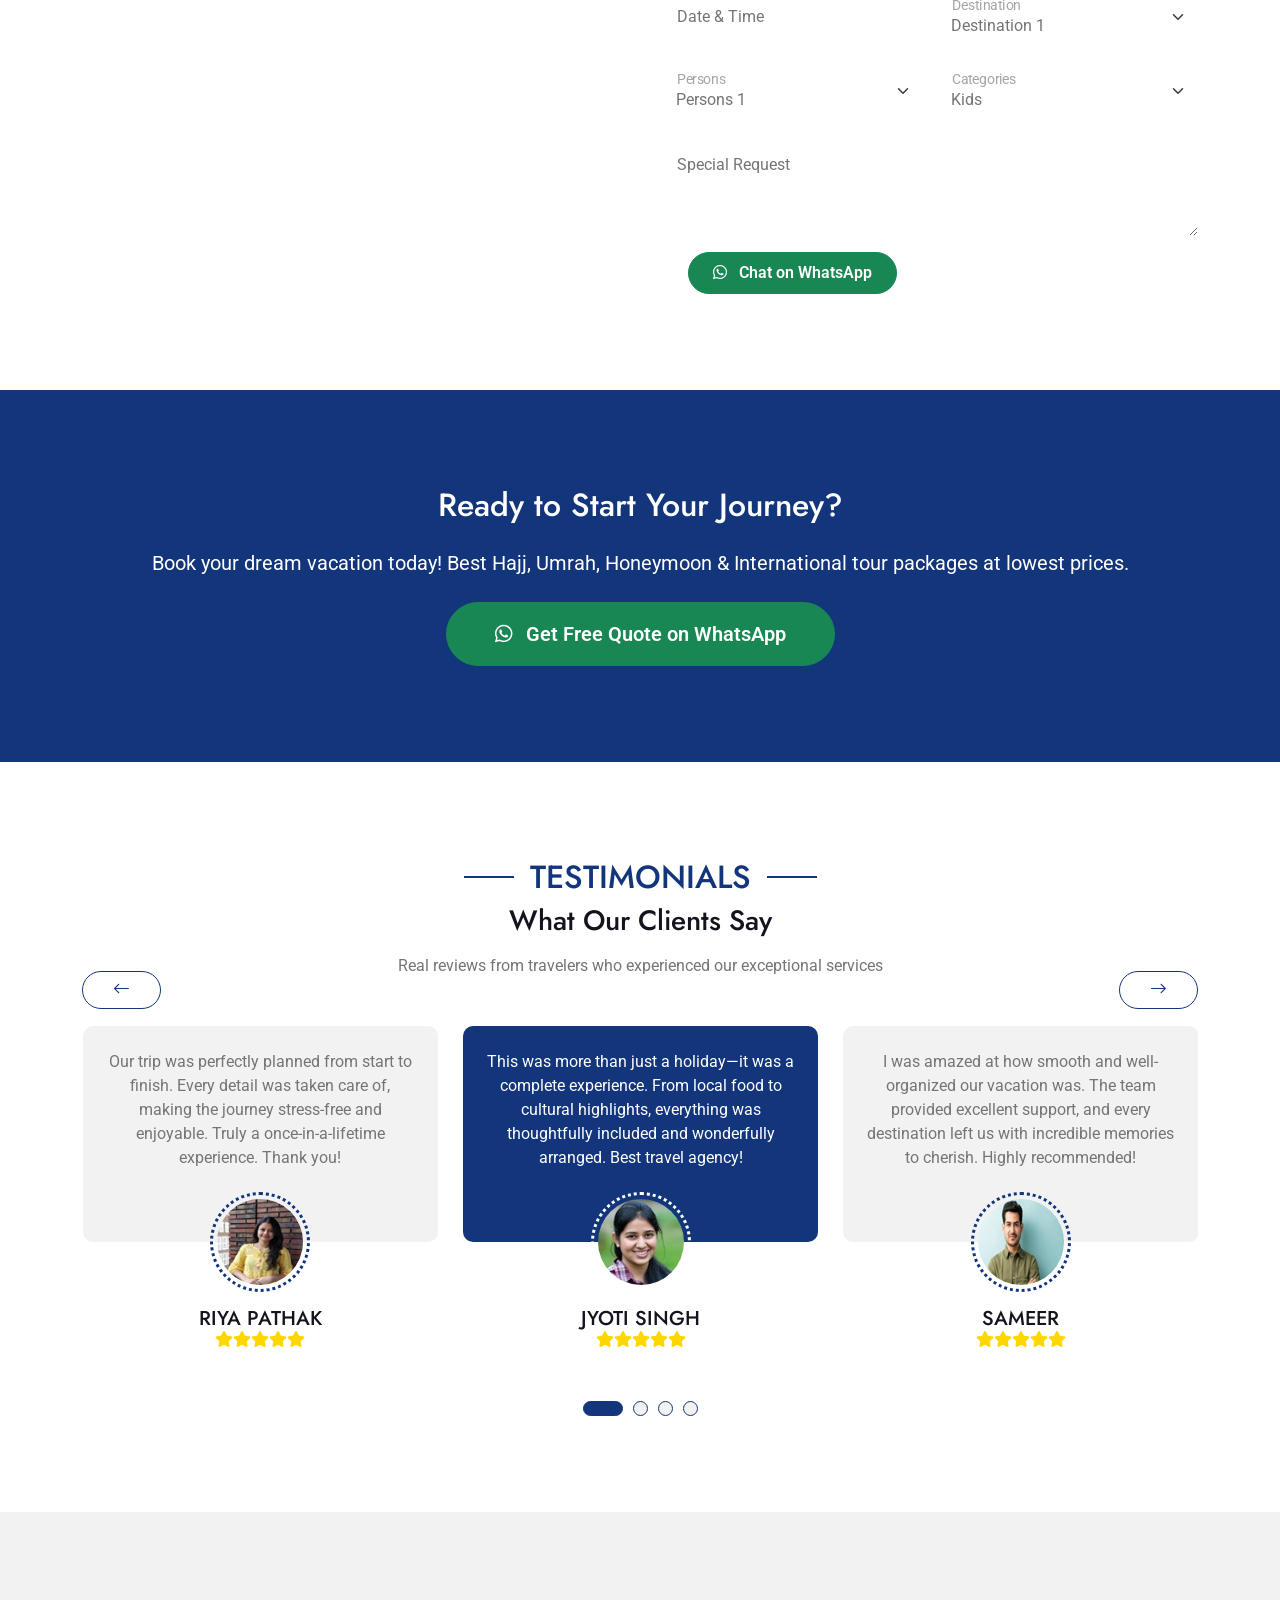
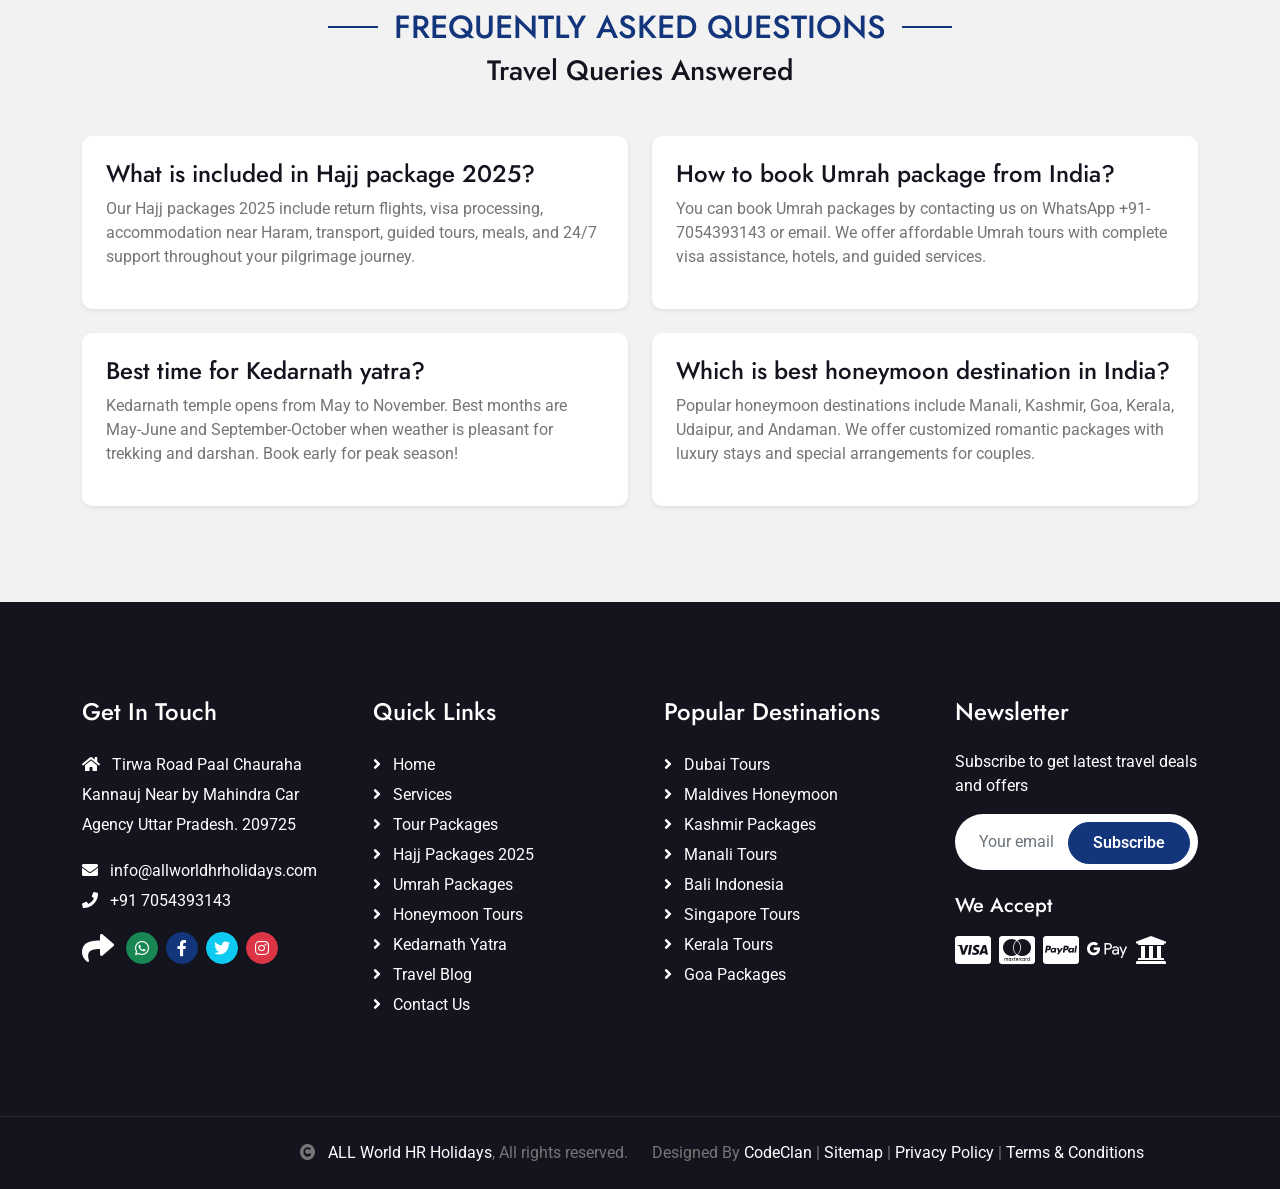
==== commit ddf2d630: "SEO changes." ====
--- a/index.html
+++ b/index.html
@@ -2,11 +2,183 @@
 <html lang="en">
   <head>
     <meta charset="utf-8" />
-    <title>ALL World HR Holidays | Home</title>
-    <meta content="width=device-width, initial-scale=1.0" name="viewport" />
-    <meta content="" name="keywords" />
-    <meta content="" name="description" />
+
+    <!-- Primary Meta Tags -->
+    <title>
+      Hajj & Umrah Packages 2025 | Honeymoon Tours | Kedarnath Yatra - ALL World
+      HR Holidays
+    </title>
+    <meta
+      name="title"
+      content="Hajj & Umrah Packages 2025 | Honeymoon Tours | Kedarnath Yatra - ALL World HR Holidays"
+    />
+    <meta
+      name="description"
+      content="Book best Hajj packages 2025, Umrah tours, romantic honeymoon destinations, Kedarnath yatra. Affordable international & domestic holiday packages. 5-star hotels, flights & guided tours. ✓ 24/7 Support ✓ Best Prices"
+    />
+    <meta
+      name="keywords"
+      content="hajj packages 2025, umrah packages, hajj umrah tour, kedarnath yatra packages, honeymoon packages India, manali honeymoon, Kashmir tour packages, international tour packages, Dubai tour, Maldives honeymoon, family holiday packages, corporate tour packages, pilgrimage tours, religious tour packages, budget travel packages India"
+    />
+    <meta name="author" content="ALL World HR Holidays" />
+    <meta name="robots" content="index, follow" />
+    <meta name="language" content="English" />
+    <meta name="revisit-after" content="7 days" />
+    <meta name="viewport" content="width=device-width, initial-scale=1.0" />
+
+    <!-- Open Graph / Facebook Meta Tags -->
+    <meta property="og:type" content="website" />
+    <meta property="og:url" content="https://allworldhrholidays.com/" />
+    <meta
+      property="og:title"
+      content="Hajj & Umrah Packages 2025 | Honeymoon Tours | Kedarnath Yatra"
+    />
+    <meta
+      property="og:description"
+      content="Book best Hajj packages 2025, Umrah tours, romantic honeymoon destinations, Kedarnath yatra. Affordable international & domestic holiday packages."
+    />
+    <meta
+      property="og:image"
+      content="https://allworldhrholidays.com/img/logo.png"
+    />
+    <meta property="og:site_name" content="ALL World HR Holidays" />
+
+    <!-- Twitter Meta Tags -->
+    <meta name="twitter:card" content="summary_large_image" />
+    <meta name="twitter:url" content="https://allworldhrholidays.com/" />
+    <meta
+      name="twitter:title"
+      content="Hajj & Umrah Packages 2025 | Honeymoon Tours | Kedarnath Yatra"
+    />
+    <meta
+      name="twitter:description"
+      content="Book best Hajj packages 2025, Umrah tours, romantic honeymoon destinations, Kedarnath yatra. Affordable international & domestic holiday packages."
+    />
+    <meta
+      name="twitter:image"
+      content="https://allworldhrholidays.com/img/logo.png"
+    />
+
+    <!-- Canonical URL -->
+    <link rel="canonical" href="https://allworldhrholidays.com/" />
+
+    <!-- Favicon -->
     <link rel="icon" type="image/png" href="img/logo.png" />
+    <link rel="apple-touch-icon" href="img/logo.png" />
+
+    <!-- Geo Tags -->
+    <meta name="geo.region" content="IN-UP" />
+    <meta name="geo.placename" content="Kannauj, Uttar Pradesh" />
+    <meta name="geo.position" content="27.0514;79.9145" />
+    <meta name="ICBM" content="27.0514, 79.9145" />
+
+    <!-- Structured Data - Organization Schema -->
+    <script type="application/ld+json">
+      {
+        "@context": "https://schema.org",
+        "@type": "TravelAgency",
+        "name": "ALL World HR Holidays",
+        "url": "https://allworldhrholidays.com",
+        "logo": "https://allworldhrholidays.com/img/logo.png",
+        "description": "Leading travel agency offering Hajj, Umrah, honeymoon packages, Kedarnath yatra, and international tour packages",
+        "address": {
+          "@type": "PostalAddress",
+          "streetAddress": "Tirwa Road Paal Chauraha, Near Mahindra Car Agency",
+          "addressLocality": "Kannauj",
+          "addressRegion": "Uttar Pradesh",
+          "postalCode": "209725",
+          "addressCountry": "IN"
+        },
+        "contactPoint": {
+          "@type": "ContactPoint",
+          "telephone": "+91-7054393143",
+          "contactType": "Customer Service",
+          "availableLanguage": ["English", "Hindi"],
+          "areaServed": "IN"
+        },
+        "email": "info@allworldhrholidays.com",
+        "telephone": "+91-7054393143",
+        "priceRange": "₹₹",
+        "sameAs": ["https://wa.me/917054393143"],
+        "aggregateRating": {
+          "@type": "AggregateRating",
+          "ratingValue": "5",
+          "reviewCount": "250"
+        }
+      }
+    </script>
+
+    <!-- Structured Data - Service Schema -->
+    <script type="application/ld+json">
+      {
+        "@context": "https://schema.org",
+        "@type": "Service",
+        "serviceType": "Travel and Tourism",
+        "provider": {
+          "@type": "TravelAgency",
+          "name": "ALL World HR Holidays"
+        },
+        "areaServed": {
+          "@type": "Country",
+          "name": "India"
+        },
+        "hasOfferCatalog": {
+          "@type": "OfferCatalog",
+          "name": "Travel Packages",
+          "itemListElement": [
+            {
+              "@type": "Offer",
+              "itemOffered": {
+                "@type": "TouristTrip",
+                "name": "Hajj Package 2025",
+                "description": "Complete Hajj pilgrimage package to Saudi Arabia with flights, accommodation, and guided tours"
+              }
+            },
+            {
+              "@type": "Offer",
+              "itemOffered": {
+                "@type": "TouristTrip",
+                "name": "Umrah Package",
+                "description": "Affordable Umrah packages with comfortable stays in Makkah and Madinah"
+              }
+            },
+            {
+              "@type": "Offer",
+              "itemOffered": {
+                "@type": "TouristTrip",
+                "name": "Kedarnath Yatra Package",
+                "description": "Spiritual journey to Kedarnath temple with helicopter and trekking options"
+              }
+            },
+            {
+              "@type": "Offer",
+              "itemOffered": {
+                "@type": "TouristTrip",
+                "name": "Honeymoon Package",
+                "description": "Romantic honeymoon packages to Manali, Kashmir, Maldives, and Bali"
+              }
+            }
+          ]
+        }
+      }
+    </script>
+
+    <!-- Structured Data - Breadcrumb -->
+    <script type="application/ld+json">
+      {
+        "@context": "https://schema.org",
+        "@type": "BreadcrumbList",
+        "itemListElement": [
+          {
+            "@type": "ListItem",
+            "position": 1,
+            "name": "Home",
+            "item": "https://allworldhrholidays.com/"
+          }
+        ]
+      }
+    </script>
+
     <!-- Google Web Fonts -->
     <link rel="preconnect" href="https://fonts.googleapis.com" />
     <link rel="preconnect" href="https://fonts.gstatic.com" crossorigin />
@@ -39,19 +211,17 @@
       .national-item img,
       .international-item img {
         width: 100%;
-        height: 250px; /* fixed height for all images */
-        object-fit: cover; /* crops image to fit nicely */
-        border-radius: 10px; /* optional rounded corners */
+        height: 250px;
+        object-fit: cover;
+        border-radius: 10px;
       }
-    </style>
-    <style>
+
       .packages {
         background-color: #f8f9fa;
       }
 
-      /* Fixed height for uniform card sizes */
       .packages-item {
-        height: 520px; /* Fixed total height */
+        height: 520px;
         display: flex;
         flex-direction: column;
         margin: 10px;
@@ -62,7 +232,7 @@
       }
 
       .packages-img {
-        height: 200px; /* Fixed image height */
+        height: 200px;
         overflow: hidden;
       }
 
@@ -76,18 +246,18 @@
         flex: 1;
         display: flex;
         flex-direction: column;
-        height: 320px; /* Fixed content height */
+        height: 320px;
       }
 
       .packages-content .p-4 {
         flex: 1;
         display: flex;
         flex-direction: column;
-        height: 260px; /* Fixed text area height */
+        height: 260px;
       }
 
       .packages-content h5 {
-        height: 50px; /* Fixed title height */
+        height: 50px;
         display: flex;
         align-items: center;
         font-size: 1.1rem;
@@ -96,7 +266,7 @@
       }
 
       .packages-content .mb-3 {
-        height: 25px; /* Fixed stars height */
+        height: 25px;
         margin-bottom: 15px !important;
       }
 
@@ -116,7 +286,6 @@
         align-items: stretch;
       }
 
-      /* Responsive adjustments */
       @media (max-width: 768px) {
         .packages-item {
           height: 480px;
@@ -156,47 +325,16 @@
     </div>
     <!-- Spinner End -->
 
-    <!-- Topbar Start -->
-    <!-- <div class="container-fluid bg-primary px-5 d-none d-lg-block">
-            <div class="row gx-0">
-                <div class="col-lg-8 text-center text-lg-start mb-2 mb-lg-0">
-                    <div class="d-inline-flex align-items-center" style="height: 45px;">
-                        <a class="btn btn-sm btn-outline-light btn-sm-square rounded-circle me-2" href=""><i class="fab fa-twitter fw-normal"></i></a>
-                        <a class="btn btn-sm btn-outline-light btn-sm-square rounded-circle me-2" href=""><i class="fab fa-facebook-f fw-normal"></i></a>
-                        <a class="btn btn-sm btn-outline-light btn-sm-square rounded-circle me-2" href=""><i class="fab fa-linkedin-in fw-normal"></i></a>
-                        <a class="btn btn-sm btn-outline-light btn-sm-square rounded-circle me-2" href=""><i class="fab fa-instagram fw-normal"></i></a>
-                        <a class="btn btn-sm btn-outline-light btn-sm-square rounded-circle" href=""><i class="fab fa-youtube fw-normal"></i></a>
-                    </div>
-                </div>
-                <div class="col-lg-4 text-center text-lg-end">
-                    <div class="d-inline-flex align-items-center" style="height: 45px;">
-                        <a href="#"><small class="me-3 text-light"><i class="fa fa-user me-2"></i>Register</small></a>
-                        <a href="#"><small class="me-3 text-light"><i class="fa fa-sign-in-alt me-2"></i>Login</small></a>
-                        <div class="dropdown">
-                            <a href="#" class="dropdown-toggle text-light" data-bs-toggle="dropdown"><small><i class="fa fa-home me-2"></i> My Dashboard</small></a>
-                            <div class="dropdown-menu rounded">
-                                <a href="#" class="dropdown-item"><i class="fas fa-user-alt me-2"></i> My Profile</a>
-                                <a href="#" class="dropdown-item"><i class="fas fa-comment-alt me-2"></i> Inbox</a>
-                                <a href="#" class="dropdown-item"><i class="fas fa-bell me-2"></i> Notifications</a>
-                                <a href="#" class="dropdown-item"><i class="fas fa-cog me-2"></i> Account Settings</a>
-                                <a href="#" class="dropdown-item"><i class="fas fa-power-off me-2"></i> Log Out</a>
-                            </div>
-                        </div>
-                    </div>
-                </div>
-            </div>
-        </div>
-        Topbar End -->
-
     <!-- Navbar & Hero Start -->
     <div class="container-fluid position-relative p-0">
       <nav
         class="navbar navbar-expand-lg navbar-light px-4 px-lg-5 py-3 py-lg-0"
+        aria-label="Main navigation"
       >
         <a href="/" class="navbar-brand d-flex align-items-center p-0">
           <img
             src="img/logo.png"
-            alt="Logo"
+            alt="ALL World HR Holidays Logo - Travel Agency"
             class="img-fluid me-2"
             style="height: 100px; width: auto"
           />
@@ -207,26 +345,16 @@
           type="button"
           data-bs-toggle="collapse"
           data-bs-target="#navbarCollapse"
+          aria-controls="navbarCollapse"
+          aria-expanded="false"
+          aria-label="Toggle navigation"
         >
           <span class="fa fa-bars"></span>
         </button>
         <div class="collapse navbar-collapse" id="navbarCollapse">
           <div class="navbar-nav ms-auto py-0">
             <a href="/" class="nav-item nav-link active">Home</a>
-            <!-- <a href="/about" class="nav-item nav-link">About</a> -->
             <a href="/services" class="nav-item nav-link">Services</a>
-            <!-- <div class="nav-item dropdown">
-                            <a href="#" class="nav-link dropdown-toggle" data-bs-toggle="dropdown">Pages</a>
-                            <div class="dropdown-menu m-0">
-                                <a href="destination" class="dropdown-item">Destination</a>
-                                <a href="tour" class="dropdown-item">Explore Tour</a>
-                                <a href="booking" class="dropdown-item">Travel Booking</a>
-                                <a href="gallery" class="dropdown-item">Our Gallery</a>
-                                <a href="guides" class="dropdown-item">Travel Guides</a>
-                                <a href="testimonial" class="dropdown-item">Testimonial</a>
-                                <a href="404" class="dropdown-item">404 Page</a>
-                            </div>
-                        </div> -->
             <a href="/packages" class="nav-item nav-link">Packages</a>
             <a href="/blog" class="nav-item nav-link">Blog</a>
             <a href="/contact" class="nav-item nav-link">Contact</a>
@@ -234,7 +362,9 @@
           <a
             href="https://wa.me/+917054393143"
             target="_blank"
+            rel="noopener noreferrer"
             class="btn btn-success rounded-pill py-2 px-4 ms-lg-4"
+            aria-label="Chat with us on WhatsApp"
           >
             <i class="fab fa-whatsapp me-2"></i> Chat on WhatsApp
           </a>
@@ -249,79 +379,92 @@
               data-bs-target="#carouselId"
               data-bs-slide-to="0"
               class="active"
+              aria-current="true"
+              aria-label="Slide 1"
             ></li>
-            <li data-bs-target="#carouselId" data-bs-slide-to="1"></li>
-            <li data-bs-target="#carouselId" data-bs-slide-to="2"></li>
+            <li
+              data-bs-target="#carouselId"
+              data-bs-slide-to="1"
+              aria-label="Slide 2"
+            ></li>
+            <li
+              data-bs-target="#carouselId"
+              data-bs-slide-to="2"
+              aria-label="Slide 3"
+            ></li>
           </ol>
           <div class="carousel-inner" role="listbox">
             <div class="carousel-item active">
-              <img src="img/carousel-2.jpg" class="img-fluid" alt="Image" />
+              <img
+                src="img/carousel-2.jpg"
+                class="img-fluid"
+                alt="Explore world destinations with ALL World HR Holidays"
+              />
               <div class="carousel-caption">
                 <div class="p-3" style="max-width: 900px">
-                  <h4
+                  <h2
                     class="text-white text-uppercase fw-bold mb-4"
                     style="letter-spacing: 3px"
                   >
                     Explore the World, Create Memories
-                  </h4>
-                  <h1 class="display-2 text-capitalize text-white mb-4">
-                    Let's The World Together!
-                  </h1>
+                  </h2>
+                  <p class="display-2 text-capitalize text-white mb-4">
+                    Let's Travel The World Together!
+                  </p>
                   <p class="mb-5 fs-5">
                     From mountains to beaches, explore the beauty of the world
                     with comfort, joy, and endless opportunities to discover
                     more every step of the way.
                   </p>
-                  <!-- <div class="d-flex align-items-center justify-content-center">
-                                        <a class="btn-hover-bg btn btn-primary rounded-pill text-white py-3 px-5" href="#">Discover Now</a>
-                                    </div>  -->
                 </div>
               </div>
             </div>
             <div class="carousel-item">
-              <img src="img/carousel-1.jpg" class="img-fluid" alt="Image" />
+              <img
+                src="img/carousel-1.jpg"
+                class="img-fluid"
+                alt="Discover adventure tours and holiday packages"
+              />
               <div class="carousel-caption">
                 <div class="p-3" style="max-width: 900px">
-                  <h4
+                  <h2
                     class="text-white text-uppercase fw-bold mb-4"
                     style="letter-spacing: 3px"
                   >
                     Explore The World
-                  </h4>
-                  <h1 class="display-2 text-capitalize text-white mb-4">
+                  </h2>
+                  <p class="display-2 text-capitalize text-white mb-4">
                     Discover Your Next Adventure with Us
-                  </h1>
+                  </p>
                   <p class="mb-5 fs-5">
                     From stunning landscapes to rich cultures, our curated tours
                     turn every journey into an unforgettable experience.
                   </p>
-                  <!-- <div class="d-flex align-items-center justify-content-center">
-                                        <a class="btn-hover-bg btn btn-primary rounded-pill text-white py-3 px-5" href="#">Discover Now</a>
-                                    </div> -->
                 </div>
               </div>
             </div>
             <div class="carousel-item">
-              <img src="img/carousel-3.jpg" class="img-fluid" alt="Image" />
+              <img
+                src="img/carousel-3.jpg"
+                class="img-fluid"
+                alt="Best travel packages for families and couples"
+              />
               <div class="carousel-caption">
                 <div class="p-3" style="max-width: 900px">
-                  <h4
+                  <h2
                     class="text-white text-uppercase fw-bold mb-4"
                     style="letter-spacing: 3px"
                   >
                     Explore The World
-                  </h4>
-                  <h1 class="display-2 text-capitalize text-white mb-4">
-                    You Like To Go?
-                  </h1>
+                  </h2>
+                  <p class="display-2 text-capitalize text-white mb-4">
+                    Where Would You Like To Go?
+                  </p>
                   <p class="mb-5 fs-5">
                     Discover breathtaking destinations, unique cultures, and
-                    unforgettable adventures waiting just for you. Let’s take
+                    unforgettable adventures waiting just for you. Let's take
                     you where your heart wants to go.
                   </p>
-                  <!-- <div class="d-flex align-items-center justify-content-center">
-                                        <a class="btn-hover-bg btn btn-primary rounded-pill text-white py-3 px-5" href="#">Discover Now</a>
-                                    </div> -->
                 </div>
               </div>
             </div>
@@ -331,10 +474,11 @@
             type="button"
             data-bs-target="#carouselId"
             data-bs-slide="prev"
+            aria-label="Previous slide"
           >
             <span
               class="carousel-control-prev-icon btn bg-primary"
-              aria-hidden="false"
+              aria-hidden="true"
             ></span>
             <span class="visually-hidden">Previous</span>
           </button>
@@ -343,10 +487,11 @@
             type="button"
             data-bs-target="#carouselId"
             data-bs-slide="next"
+            aria-label="Next slide"
           >
             <span
               class="carousel-control-next-icon btn bg-primary"
-              aria-hidden="false"
+              aria-hidden="true"
             ></span>
             <span class="visually-hidden">Next</span>
           </button>
@@ -354,18 +499,10 @@
       </div>
       <!-- Carousel End -->
     </div>
-    <!-- <div class="container-fluid search-bar position-relative" style="top: -50%; transform: translateY(-50%);">
-            <div class="container">
-                <div class="position-relative rounded-pill w-100 mx-auto p-5" style="background: rgba(19, 53, 123, 0.8);">
-                    <input class="form-control border-0 rounded-pill w-100 py-3 ps-4 pe-5" type="text" placeholder="Eg: Thailand">
-                    <button type="button" class="btn btn-primary rounded-pill py-2 px-4 position-absolute me-2" style="top: 50%; right: 46px; transform: translateY(-50%);">Search</button>
-                </div>
-            </div>
-        </div>  -->
     <!-- Navbar & Hero End -->
 
     <!-- About Start -->
-    <div class="container-fluid about">
+    <section class="container-fluid about" aria-labelledby="about-heading">
       <div class="container py-5">
         <div class="row g-5 align-items-center">
           <div class="col-lg-5">
@@ -376,7 +513,11 @@
                 border-color: transparent #13357b transparent #13357b;
               "
             >
-              <img src="img/plan.jpg" class="img-fluid w-100 h-100" alt="" />
+              <img
+                src="img/plan.jpg"
+                class="img-fluid w-100 h-100"
+                alt="Travel planning and tour packages"
+              />
             </div>
           </div>
           <div
@@ -389,21 +530,23 @@
                 url(img/about-img-1.png);
             "
           >
-            <h5 class="section-about-title pe-3">About Us</h5>
-            <h2 class="mb-4">
+            <h2 id="about-heading" class="section-about-title pe-3">
+              About Us
+            </h2>
+            <h3 class="mb-4">
               Welcome to <span class="text-primary">ALL World HR Holidays</span>
-            </h2>
+            </h3>
             <p class="mb-4">
               At <strong>ALL World HR Holidays</strong>, we believe travel is
-              not just about reaching a destination—it’s about creating memories
+              not just about reaching a destination—it's about creating memories
               that last a lifetime. With our expertise and passion, we design
               journeys that blend comfort, adventure, and cultural discovery.
             </p>
             <p class="mb-4">
-              From romantic honeymoons and family holidays to corporate tours
-              and youth adventures, we offer packages that suit every traveler’s
-              dream. Our goal is to make your travel experience seamless,
-              affordable, and truly unforgettable.
+              From romantic honeymoons and family holidays to corporate tours,
+              Hajj & Umrah packages, and youth adventures, we offer packages
+              that suit every traveler's dream. Our goal is to make your travel
+              experience seamless, affordable, and truly unforgettable.
             </p>
 
             <div class="row gy-2 gx-4 mb-4">
@@ -433,8 +576,8 @@
               </div>
               <div class="col-sm-6">
                 <p class="mb-0">
-                  <i class="fa fa-arrow-right text-primary me-2"></i>150 Premium
-                  City Tours
+                  <i class="fa fa-arrow-right text-primary me-2"></i>150+
+                  Premium City Tours
                 </p>
               </div>
               <div class="col-sm-6">
@@ -443,171 +586,194 @@
                   Service
                 </p>
               </div>
-              <!-- </div>
-                        <a class="btn btn-primary rounded-pill py-3 px-5 mt-2" href="">Read More</a>
-                    </div> -->
             </div>
           </div>
         </div>
-        <!-- About End -->
-
-        <!-- Services Start -->
-        <div class="container-fluid bg-light service py-5">
-          <div class="container py-5">
-            <div class="mx-auto text-center mb-5" style="max-width: 900px">
-              <h5 class="section-title px-3">Searvices</h5>
-              <h1 class="mb-0">Our Services</h1>
-            </div>
+      </div>
+    </section>
+    <!-- About End -->
+
+    <!-- Services Start -->
+    <section
+      class="container-fluid bg-light service py-5"
+      aria-labelledby="services-heading"
+    >
+      <div class="container py-5">
+        <div class="mx-auto text-center mb-5" style="max-width: 900px">
+          <h2 id="services-heading" class="section-title px-3">Services</h2>
+          <h3 class="mb-0">Our Travel Services</h3>
+          <p class="mt-3">
+            Comprehensive travel solutions for every destination - from flight
+            bookings to guided tours
+          </p>
+        </div>
+        <div class="row g-4">
+          <div class="col-lg-6">
             <div class="row g-4">
-              <div class="col-lg-6">
-                <div class="row g-4">
-                  <!-- Service 1 -->
-                  <div class="col-12">
-                    <div
-                      class="service-content-inner d-flex align-items-center bg-white border border-primary rounded p-4 pe-0"
-                    >
-                      <div class="service-content text-end">
-                        <h5 class="mb-4">WorldWide Tours</h5>
-                        <p class="mb-0">
-                          Explore iconic landmarks and hidden gems across the
-                          globe with our expertly planned worldwide tours.
-                        </p>
-                      </div>
-                      <div class="service-icon p-4">
-                        <i class="fa fa-globe fa-4x text-primary"></i>
-                      </div>
-                    </div>
-                  </div>
-                  <!-- Service 2 -->
-                  <div class="col-12">
-                    <div
-                      class="service-content-inner d-flex align-items-center bg-white border border-primary rounded p-4 pe-0"
-                    >
-                      <div class="service-content text-end">
-                        <h5 class="mb-4">Hotel Reservation</h5>
-                        <p class="mb-0">
-                          Handpicked hotels and resorts with comfort and luxury
-                          to match every budget and travel plan.
-                        </p>
-                      </div>
-                      <div class="service-icon p-4">
-                        <i class="fa fa-hotel fa-4x text-primary"></i>
-                      </div>
-                    </div>
-                  </div>
-                  <!-- Service 3 -->
-                  <div class="col-12">
-                    <div
-                      class="service-content-inner d-flex align-items-center bg-white border border-primary rounded p-4 pe-0"
-                    >
-                      <div class="service-content text-end">
-                        <h5 class="mb-4">Travel Guides</h5>
-                        <p class="mb-0">
-                          Expert local guides to ensure you enjoy cultural
-                          insights, safe travel, and unforgettable experiences.
-                        </p>
-                      </div>
-                      <div class="service-icon p-4">
-                        <i class="fa fa-user fa-4x text-primary"></i>
-                      </div>
-                    </div>
-                  </div>
-                  <!-- Service 4 -->
-                  <div class="col-12">
-                    <div
-                      class="service-content-inner d-flex align-items-center bg-white border border-primary rounded p-4 pe-0"
-                    >
-                      <div class="service-content text-end">
-                        <h5 class="mb-4">Event Management</h5>
-                        <p class="mb-0">
-                          Complete event and destination management services for
-                          weddings, parties, and corporate functions.
-                        </p>
-                      </div>
-                      <div class="service-icon p-4">
-                        <i class="fa fa-cog fa-4x text-primary"></i>
-                      </div>
-                    </div>
-                  </div>
-                </div>
-              </div>
-
-              <div class="col-lg-6">
-                <div class="row g-4">
-                  <!-- Service 5 -->
-                  <div class="col-12">
-                    <div
-                      class="service-content-inner d-flex align-items-center bg-white border border-primary rounded p-4 ps-0"
-                    >
-                      <div class="service-icon p-4">
-                        <i class="fa fa-plane fa-4x text-primary"></i>
-                      </div>
-                      <div class="service-content">
-                        <h5 class="mb-4">Flight Booking</h5>
-                        <p class="mb-0">
-                          Book domestic and international flights at the best
-                          fares with flexible travel options.
-                        </p>
-                      </div>
-                    </div>
-                  </div>
-                  <!-- Service 6 -->
-                  <div class="col-12">
-                    <div
-                      class="service-content-inner d-flex align-items-center bg-white border border-primary rounded p-4 ps-0"
-                    >
-                      <div class="service-icon p-4">
-                        <i class="fa fa-hiking fa-4x text-primary"></i>
-                      </div>
-                      <div class="service-content">
-                        <h5 class="mb-4">Adventure Tours</h5>
-                        <p class="mb-0">
-                          Thrilling adventure trips including trekking, safaris,
-                          and outdoor activities for explorers.
-                        </p>
-                      </div>
-                    </div>
-                  </div>
-                  <!-- Service 7 -->
-                  <div class="col-12">
-                    <div
-                      class="service-content-inner d-flex align-items-center bg-white border border-primary rounded p-4 ps-0"
-                    >
-                      <div class="service-icon p-4">
-                        <i class="fa fa-umbrella-beach fa-4x text-primary"></i>
-                      </div>
-                      <div class="service-content">
-                        <h5 class="mb-4">Holiday Packages</h5>
-                        <p class="mb-0">
-                          Customized holiday packages for couples, families, and
-                          groups with exciting itineraries.
-                        </p>
-                      </div>
-                    </div>
-                  </div>
-                  <!-- Service 8 -->
-                  <div class="col-12">
-                    <div
-                      class="service-content-inner d-flex align-items-center bg-white border border-primary rounded p-4 ps-0"
-                    >
-                      <div class="service-icon p-4">
-                        <i class="fa fa-ship fa-4x text-primary"></i>
-                      </div>
-                      <div class="service-content">
-                        <h5 class="mb-4">Cruise Trips</h5>
-                        <p class="mb-0">
-                          Luxurious cruise experiences across exotic seas with
-                          world-class comfort and entertainment.
-                        </p>
-                      </div>
-                    </div>
-                  </div>
-                </div>
+              <div class="col-12">
+                <article
+                  class="service-content-inner d-flex align-items-center bg-white border border-primary rounded p-4 pe-0"
+                >
+                  <div class="service-content text-end">
+                    <h4 class="mb-4">WorldWide Tours</h4>
+                    <p class="mb-0">
+                      Explore iconic landmarks and hidden gems across the globe
+                      with our expertly planned worldwide tours including Hajj
+                      and Umrah packages.
+                    </p>
+                  </div>
+                  <div class="service-icon p-4">
+                    <i
+                      class="fa fa-globe fa-4x text-primary"
+                      aria-hidden="true"
+                    ></i>
+                  </div>
+                </article>
+              </div>
+              <div class="col-12">
+                <article
+                  class="service-content-inner d-flex align-items-center bg-white border border-primary rounded p-4 pe-0"
+                >
+                  <div class="service-content text-end">
+                    <h4 class="mb-4">Hotel Reservation</h4>
+                    <p class="mb-0">
+                      Handpicked hotels and resorts with comfort and luxury to
+                      match every budget and travel plan.
+                    </p>
+                  </div>
+                  <div class="service-icon p-4">
+                    <i
+                      class="fa fa-hotel fa-4x text-primary"
+                      aria-hidden="true"
+                    ></i>
+                  </div>
+                </article>
+              </div>
+              <div class="col-12">
+                <article
+                  class="service-content-inner d-flex align-items-center bg-white border border-primary rounded p-4 pe-0"
+                >
+                  <div class="service-content text-end">
+                    <h4 class="mb-4">Travel Guides</h4>
+                    <p class="mb-0">
+                      Expert local guides to ensure you enjoy cultural insights,
+                      safe travel, and unforgettable experiences.
+                    </p>
+                  </div>
+                  <div class="service-icon p-4">
+                    <i
+                      class="fa fa-user fa-4x text-primary"
+                      aria-hidden="true"
+                    ></i>
+                  </div>
+                </article>
+              </div>
+              <div class="col-12">
+                <article
+                  class="service-content-inner d-flex align-items-center bg-white border border-primary rounded p-4 pe-0"
+                >
+                  <div class="service-content text-end">
+                    <h4 class="mb-4">Event Management</h4>
+                    <p class="mb-0">
+                      Complete event and destination management services for
+                      weddings, parties, and corporate functions.
+                    </p>
+                  </div>
+                  <div class="service-icon p-4">
+                    <i
+                      class="fa fa-cog fa-4x text-primary"
+                      aria-hidden="true"
+                    ></i>
+                  </div>
+                </article>
+              </div>
+            </div>
+          </div>
+
+          <div class="col-lg-6">
+            <div class="row g-4">
+              <div class="col-12">
+                <article
+                  class="service-content-inner d-flex align-items-center bg-white border border-primary rounded p-4 ps-0"
+                >
+                  <div class="service-icon p-4">
+                    <i
+                      class="fa fa-plane fa-4x text-primary"
+                      aria-hidden="true"
+                    ></i>
+                  </div>
+                  <div class="service-content">
+                    <h4 class="mb-4">Flight Booking</h4>
+                    <p class="mb-0">
+                      Book domestic and international flights at the best fares
+                      with flexible travel options.
+                    </p>
+                  </div>
+                </article>
+              </div>
+              <div class="col-12">
+                <article
+                  class="service-content-inner d-flex align-items-center bg-white border border-primary rounded p-4 ps-0"
+                >
+                  <div class="service-icon p-4">
+                    <i
+                      class="fa fa-hiking fa-4x text-primary"
+                      aria-hidden="true"
+                    ></i>
+                  </div>
+                  <div class="service-content">
+                    <h4 class="mb-4">Adventure Tours</h4>
+                    <p class="mb-0">
+                      Thrilling adventure trips including trekking, safaris, and
+                      outdoor activities for explorers.
+                    </p>
+                  </div>
+                </article>
+              </div>
+              <div class="col-12">
+                <article
+                  class="service-content-inner d-flex align-items-center bg-white border border-primary rounded p-4 ps-0"
+                >
+                  <div class="service-icon p-4">
+                    <i
+                      class="fa fa-umbrella-beach fa-4x text-primary"
+                      aria-hidden="true"
+                    ></i>
+                  </div>
+                  <div class="service-content">
+                    <h4 class="mb-4">Holiday Packages</h4>
+                    <p class="mb-0">
+                      Customized holiday packages for couples, families, and
+                      groups with exciting itineraries.
+                    </p>
+                  </div>
+                </article>
+              </div>
+              <div class="col-12">
+                <article
+                  class="service-content-inner d-flex align-items-center bg-white border border-primary rounded p-4 ps-0"
+                >
+                  <div class="service-icon p-4">
+                    <i
+                      class="fa fa-ship fa-4x text-primary"
+                      aria-hidden="true"
+                    ></i>
+                  </div>
+                  <div class="service-content">
+                    <h4 class="mb-4">Cruise Trips</h4>
+                    <p class="mb-0">
+                      Luxurious cruise experiences across exotic seas with
+                      world-class comfort and entertainment.
+                    </p>
+                  </div>
+                </article>
               </div>
             </div>
           </div>
         </div>
-        <!-- Services End -->
+      </div>
+    </section>
+    <!-- Services End -->
 
         <!-- Destination Start -->
         <div class="container-fluid destination py-5">
@@ -1095,8 +1261,8 @@
 
         <!-- Explore Tour Start -->
         <div class="container-fluid ExploreTour py-5">
-          <div class="container py-5">
-            <div class="mx-auto text-center mb-5" style="max-width: 900px">
+      <div class="container py-5">
+        <div class="mx-auto text-center mb-5" style="max-width: 900px">
               <h5 class="section-title px-3">Explore Tour</h5>
               <h1 class="mb-4">The World</h1>
               <p class="mb-0">
@@ -1106,8 +1272,7 @@
                 tours designed to create unforgettable memories.
               </p>
             </div>
-          </div>
-          <div class="tab-class text-center">
+               <div class="tab-class text-center">
             <ul class="nav nav-pills d-inline-flex justify-content-center mb-5">
               <li class="nav-item">
                 <a
@@ -1368,6 +1533,8 @@
               </div>
             </div>
           </div>
+          </div>
+       
         </div>
       </div>
       <!-- Explore Tour End -->
@@ -1378,352 +1545,491 @@
           <div class="mx-auto text-center mb-5" style="max-width: 900px">
             <h5 class="section-title px-3">Packages</h5>
             <h1 class="mb-0">Awesome Packages</h1>
-          </div>
-          <div class="packages-carousel owl-carousel">
-            <!-- Corporate Package -->
-            <div class="packages-item">
-              <div class="packages-img">
-                <img
-                  src="img//club.jpg"
-                  class="img-fluid w-100 rounded-top"
-                  alt="Corporate Package"
-                />
-              </div>
-              <div class="packages-content bg-light d-flex flex-column">
-                <div class="p-4 pb-0 flex-grow-1">
-                  <h5 class="mb-0">Corporate Package - Bengaluru</h5>
-                  <div class="mb-3">
-                    <small class="fa fa-star text-primary"></small>
-                    <small class="fa fa-star text-primary"></small>
-                    <small class="fa fa-star text-primary"></small>
-                    <small class="fa fa-star text-primary"></small>
-                    <small class="fa fa-star text-primary"></small>
-                  </div>
-                  <p class="mb-4">
-                    Perfect for business travelers — Bengaluru blends modern
-                    infrastructure with comfort. Enjoy seamless stays,
-                    state-of-the-art conference facilities, city tours, and
-                    vibrant experiences in India's tech hub.
-                  </p>
+        </div>
+        <div class="packages-carousel owl-carousel">
+          <!-- Hajj Package -->
+          <article
+            class="packages-item"
+            itemscope
+            itemtype="https://schema.org/TouristTrip"
+          >
+            <div class="packages-img">
+              <img
+                src="img/hajj.jpg"
+                class="img-fluid w-100 rounded-top"
+                alt="Hajj Package 2025 Saudi Arabia - Best Hajj Tour"
+                itemprop="image"
+              />
+            </div>
+            <div class="packages-content bg-light d-flex flex-column">
+              <div class="p-4 pb-0 flex-grow-1">
+                <h4 class="mb-0" itemprop="name">
+                  Hajj Package 2025 - Saudi Arabia
+                </h4>
+                <div
+                  class="mb-3"
+                  itemprop="aggregateRating"
+                  itemscope
+                  itemtype="https://schema.org/AggregateRating"
+                >
+                  <meta itemprop="ratingValue" content="5" />
+                  <meta itemprop="reviewCount" content="150" />
+                  <small class="fa fa-star text-primary"></small>
+                  <small class="fa fa-star text-primary"></small>
+                  <small class="fa fa-star text-primary"></small>
+                  <small class="fa fa-star text-primary"></small>
+                  <small class="fa fa-star text-primary"></small>
                 </div>
-                <div class="bg-success rounded-bottom">
-                  <a
-                    href="https://wa.me/+917054393143"
-                    target="_blank"
-                    class="btn btn-success rounded-bottom w-100 d-flex align-items-center justify-content-center"
-                  >
-                    <i class="fab fa-whatsapp me-2"></i> Chat on WhatsApp
-                  </a>
+                <p class="mb-4" itemprop="description">
+                  Experience a spiritually fulfilling Hajj 2025 journey to the
+                  holy cities of Makkah and Madinah. All-inclusive guided Hajj
+                  packages with 5-star hotels, flights, visa assistance, and
+                  24/7 support for a safe and memorable pilgrimage.
+                </p>
+              </div>
+              <div class="bg-success rounded-bottom">
+                <a
+                  href="https://wa.me/+917054393143"
+                  target="_blank"
+                  rel="noopener noreferrer"
+                  class="btn btn-success rounded-bottom w-100 d-flex align-items-center justify-content-center"
+                  aria-label="Book Hajj Package on WhatsApp"
+                >
+                  <i class="fab fa-whatsapp me-2"></i> Book Now on WhatsApp
+                </a>
+              </div>
+            </div>
+          </article>
+
+          <!-- Umrah Package -->
+          <article
+            class="packages-item"
+            itemscope
+            itemtype="https://schema.org/TouristTrip"
+          >
+            <div class="packages-img">
+              <img
+                src="img/umrah.jpg"
+                class="img-fluid w-100 rounded-top"
+                alt="Umrah Package 2025 Saudi Arabia - Affordable Umrah Tours"
+                itemprop="image"
+              />
+            </div>
+            <div class="packages-content bg-light d-flex flex-column">
+              <div class="p-4 pb-0 flex-grow-1">
+                <h4 class="mb-0" itemprop="name">
+                  Umrah Package 2025 - Saudi Arabia
+                </h4>
+                <div
+                  class="mb-3"
+                  itemprop="aggregateRating"
+                  itemscope
+                  itemtype="https://schema.org/AggregateRating"
+                >
+                  <meta itemprop="ratingValue" content="5" />
+                  <meta itemprop="reviewCount" content="200" />
+                  <small class="fa fa-star text-primary"></small>
+                  <small class="fa fa-star text-primary"></small>
+                  <small class="fa fa-star text-primary"></small>
+                  <small class="fa fa-star text-primary"></small>
+                  <small class="fa fa-star text-primary"></small>
                 </div>
-              </div>
-            </div>
-
-            <!-- Family Package -->
-            <div class="packages-item">
-              <div class="packages-img">
-                <img
-                  src="img/p2.jpg"
-                  class="img-fluid w-100 rounded-top"
-                  alt="Family Package"
-                />
-              </div>
-              <div class="packages-content bg-light d-flex flex-column">
-                <div class="p-4 pb-0 flex-grow-1">
-                  <h5 class="mb-0">Family Package - Jaipur</h5>
-                  <div class="mb-3">
-                    <small class="fa fa-star text-primary"></small>
-                    <small class="fa fa-star text-primary"></small>
-                    <small class="fa fa-star text-primary"></small>
-                    <small class="fa fa-star text-primary"></small>
-                    <small class="fa fa-star text-primary"></small>
-                  </div>
-                  <p class="mb-4">
-                    Ideal for families — Jaipur offers rich heritage, culture,
-                    and colorful experiences. Explore Amber Fort, City Palace,
-                    and vibrant bazaars while enjoying comfortable and memorable
-                    stays.
-                  </p>
+                <p class="mb-4" itemprop="description">
+                  Affordable Umrah packages 2025 with comfortable stays near
+                  Haram in Makkah and Masjid Nabawi in Madinah. Complete Umrah
+                  tour with flights, visa, transport, and expert guidance for a
+                  blessed journey.
+                </p>
+              </div>
+              <div class="bg-success rounded-bottom">
+                <a
+                  href="https://wa.me/+917054393143"
+                  target="_blank"
+                  rel="noopener noreferrer"
+                  class="btn btn-success rounded-bottom w-100 d-flex align-items-center justify-content-center"
+                  aria-label="Book Umrah Package on WhatsApp"
+                >
+                  <i class="fab fa-whatsapp me-2"></i> Book Now on WhatsApp
+                </a>
+              </div>
+            </div>
+          </article>
+
+          <!-- Kedarnath Package -->
+          <article
+            class="packages-item"
+            itemscope
+            itemtype="https://schema.org/TouristTrip"
+          >
+            <div class="packages-img">
+              <img
+                src="img/kedarnath.jpg"
+                class="img-fluid w-100 rounded-top"
+                alt="Kedarnath Yatra Package 2025 - Char Dham Tour Uttarakhand"
+                itemprop="image"
+              />
+            </div>
+            <div class="packages-content bg-light d-flex flex-column">
+              <div class="p-4 pb-0 flex-grow-1">
+                <h4 class="mb-0" itemprop="name">
+                  Kedarnath Yatra Package 2025 - Uttarakhand
+                </h4>
+                <div
+                  class="mb-3"
+                  itemprop="aggregateRating"
+                  itemscope
+                  itemtype="https://schema.org/AggregateRating"
+                >
+                  <meta itemprop="ratingValue" content="5" />
+                  <meta itemprop="reviewCount" content="180" />
+                  <small class="fa fa-star text-primary"></small>
+                  <small class="fa fa-star text-primary"></small>
+                  <small class="fa fa-star text-primary"></small>
+                  <small class="fa fa-star text-primary"></small>
+                  <small class="fa fa-star text-primary"></small>
                 </div>
-                <div class="bg-success rounded-bottom">
-                  <a
-                    href="https://wa.me/+917054393143"
-                    target="_blank"
-                    class="btn btn-success rounded-bottom w-100 d-flex align-items-center justify-content-center"
-                  >
-                    <i class="fab fa-whatsapp me-2"></i> Chat on WhatsApp
-                  </a>
+                <p class="mb-4" itemprop="description">
+                  Spiritual Kedarnath temple yatra packages with helicopter and
+                  trekking options. Complete Char Dham tour including Badrinath,
+                  Gangotri, Yamunotri. Book best Kedarnath package 2025 with
+                  comfortable stays and guided tours.
+                </p>
+              </div>
+              <div class="bg-success rounded-bottom">
+                <a
+                  href="https://wa.me/+917054393143"
+                  target="_blank"
+                  rel="noopener noreferrer"
+                  class="btn btn-success rounded-bottom w-100 d-flex align-items-center justify-content-center"
+                  aria-label="Book Kedarnath Package on WhatsApp"
+                >
+                  <i class="fab fa-whatsapp me-2"></i> Book Now on WhatsApp
+                </a>
+              </div>
+            </div>
+          </article>
+
+          <!-- Honeymoon Package Manali -->
+          <article
+            class="packages-item"
+            itemscope
+            itemtype="https://schema.org/TouristTrip"
+          >
+            <div class="packages-img">
+              <img
+                src="img/p1.jpg"
+                class="img-fluid w-100 rounded-top"
+                alt="Manali Honeymoon Package - Romantic Hill Station Tour"
+                itemprop="image"
+              />
+            </div>
+            <div class="packages-content bg-light d-flex flex-column">
+              <div class="p-4 pb-0 flex-grow-1">
+                <h4 class="mb-0" itemprop="name">Honeymoon Package - Manali</h4>
+                <div
+                  class="mb-3"
+                  itemprop="aggregateRating"
+                  itemscope
+                  itemtype="https://schema.org/AggregateRating"
+                >
+                  <meta itemprop="ratingValue" content="5" />
+                  <meta itemprop="reviewCount" content="220" />
+                  <small class="fa fa-star text-primary"></small>
+                  <small class="fa fa-star text-primary"></small>
+                  <small class="fa fa-star text-primary"></small>
+                  <small class="fa fa-star text-primary"></small>
+                  <small class="fa fa-star text-primary"></small>
                 </div>
-              </div>
-            </div>
-
-            <!-- Honeymoon Package -->
-            <div class="packages-item">
-              <div class="packages-img">
-                <img
-                  src="img/p1.jpg"
-                  class="img-fluid w-100 rounded-top"
-                  alt="Honeymoon Package"
-                />
-              </div>
-              <div class="packages-content bg-light d-flex flex-column">
-                <div class="p-4 pb-0 flex-grow-1">
-                  <h5 class="mb-0">Honeymoon Package - Manali</h5>
-                  <div class="mb-3">
-                    <small class="fa fa-star text-primary"></small>
-                    <small class="fa fa-star text-primary"></small>
-                    <small class="fa fa-star text-primary"></small>
-                    <small class="fa fa-star text-primary"></small>
-                    <small class="fa fa-star text-primary"></small>
-                  </div>
-                  <p class="mb-4">
-                    Designed for couples — Manali is the ultimate romantic
-                    escape. From snowy peaks to cozy resorts, enjoy peaceful
-                    moments and adventures in the Himalayas.
-                  </p>
+                <p class="mb-4" itemprop="description">
+                  Romantic honeymoon packages in Manali with luxury resorts,
+                  candlelight dinners, and scenic views. Perfect couples tour
+                  with adventure activities like paragliding, river rafting, and
+                  peaceful Himalayan experiences.
+                </p>
+              </div>
+              <div class="bg-success rounded-bottom">
+                <a
+                  href="https://wa.me/+917054393143"
+                  target="_blank"
+                  rel="noopener noreferrer"
+                  class="btn btn-success rounded-bottom w-100 d-flex align-items-center justify-content-center"
+                  aria-label="Book Manali Honeymoon Package on WhatsApp"
+                >
+                  <i class="fab fa-whatsapp me-2"></i> Book Now on WhatsApp
+                </a>
+              </div>
+            </div>
+          </article>
+
+          <!-- Kashmir Package -->
+          <article
+            class="packages-item"
+            itemscope
+            itemtype="https://schema.org/TouristTrip"
+          >
+            <div class="packages-img">
+              <img
+                src="img/kasmir2.jpg"
+                class="img-fluid w-100 rounded-top"
+                alt="Kashmir Tour Package - Paradise on Earth Honeymoon"
+                itemprop="image"
+              />
+            </div>
+            <div class="packages-content bg-light d-flex flex-column">
+              <div class="p-4 pb-0 flex-grow-1">
+                <h4 class="mb-0" itemprop="name">
+                  Kashmir Honeymoon Package - Srinagar
+                </h4>
+                <div
+                  class="mb-3"
+                  itemprop="aggregateRating"
+                  itemscope
+                  itemtype="https://schema.org/AggregateRating"
+                >
+                  <meta itemprop="ratingValue" content="5" />
+                  <meta itemprop="reviewCount" content="190" />
+                  <small class="fa fa-star text-primary"></small>
+                  <small class="fa fa-star text-primary"></small>
+                  <small class="fa fa-star text-primary"></small>
+                  <small class="fa fa-star text-primary"></small>
+                  <small class="fa fa-star text-primary"></small>
                 </div>
-                <div class="bg-success rounded-bottom">
-                  <a
-                    href="https://wa.me/+917054393143"
-                    target="_blank"
-                    class="btn btn-success rounded-bottom w-100 d-flex align-items-center justify-content-center"
-                  >
-                    <i class="fab fa-whatsapp me-2"></i> Chat on WhatsApp
-                  </a>
+                <p class="mb-4" itemprop="description">
+                  Explore paradise on earth with Kashmir tour packages. Dal Lake
+                  shikara rides, Gulmarg skiing, Pahalgam valleys, and
+                  houseboats. Perfect honeymoon destination with snow-capped
+                  mountains and beautiful gardens.
+                </p>
+              </div>
+              <div class="bg-success rounded-bottom">
+                <a
+                  href="https://wa.me/+917054393143"
+                  target="_blank"
+                  rel="noopener noreferrer"
+                  class="btn btn-success rounded-bottom w-100 d-flex align-items-center justify-content-center"
+                  aria-label="Book Kashmir Package on WhatsApp"
+                >
+                  <i class="fab fa-whatsapp me-2"></i> Book Now on WhatsApp
+                </a>
+              </div>
+            </div>
+          </article>
+
+          <!-- Dubai Package -->
+          <article
+            class="packages-item"
+            itemscope
+            itemtype="https://schema.org/TouristTrip"
+          >
+            <div class="packages-img">
+              <img
+                src="img/dubai.jpg"
+                class="img-fluid w-100 rounded-top"
+                alt="Dubai Tour Package - International Luxury Holiday"
+                itemprop="image"
+              />
+            </div>
+            <div class="packages-content bg-light d-flex flex-column">
+              <div class="p-4 pb-0 flex-grow-1">
+                <h4 class="mb-0" itemprop="name">Dubai Tour Package - UAE</h4>
+                <div
+                  class="mb-3"
+                  itemprop="aggregateRating"
+                  itemscope
+                  itemtype="https://schema.org/AggregateRating"
+                >
+                  <meta itemprop="ratingValue" content="5" />
+                  <meta itemprop="reviewCount" content="210" />
+                  <small class="fa fa-star text-primary"></small>
+                  <small class="fa fa-star text-primary"></small>
+                  <small class="fa fa-star text-primary"></small>
+                  <small class="fa fa-star text-primary"></small>
+                  <small class="fa fa-star text-primary"></small>
                 </div>
-              </div>
-            </div>
-
-            <!-- Hajj Package -->
-            <div class="packages-item">
-              <div class="packages-img">
-                <img
-                  src="img/hajj.jpg"
-                  class="img-fluid w-100 rounded-top"
-                  alt="Hajj Package - Saudi"
-                />
-              </div>
-              <div class="packages-content bg-light d-flex flex-column">
-                <div class="p-4 pb-0 flex-grow-1">
-                  <h5 class="mb-0">Hajj Package - Saudi Arabia</h5>
-                  <div class="mb-3">
-                    <small class="fa fa-star text-primary"></small>
-                    <small class="fa fa-star text-primary"></small>
-                    <small class="fa fa-star text-primary"></small>
-                    <small class="fa fa-star text-primary"></small>
-                    <small class="fa fa-star text-primary"></small>
-                  </div>
-                  <p class="mb-4">
-                    Experience a spiritually fulfilling journey to the holy
-                    cities of Makkah and Madinah. Our all-inclusive guided and
-                    services to ensure a safe and memorable pilgrimage in Saudi
-                    Arabia.
-                  </p>
+                <p class="mb-4" itemprop="description">
+                  Luxurious Dubai holiday packages with Burj Khalifa, desert
+                  safari, Dubai Mall, and beach resorts. Complete international
+                  tour with visa, flights, 5-star hotels, and city tours at
+                  affordable prices.
+                </p>
+              </div>
+              <div class="bg-success rounded-bottom">
+                <a
+                  href="https://wa.me/+917054393143"
+                  target="_blank"
+                  rel="noopener noreferrer"
+                  class="btn btn-success rounded-bottom w-100 d-flex align-items-center justify-content-center"
+                  aria-label="Book Dubai Package on WhatsApp"
+                >
+                  <i class="fab fa-whatsapp me-2"></i> Book Now on WhatsApp
+                </a>
+              </div>
+            </div>
+          </article>
+
+          <!-- Maldives Package -->
+          <article
+            class="packages-item"
+            itemscope
+            itemtype="https://schema.org/TouristTrip"
+          >
+            <div class="packages-img">
+              <img
+                src="img/maldives.jpg"
+                class="img-fluid w-100 rounded-top"
+                alt="Maldives Honeymoon Package - Beach Resort Holiday"
+                itemprop="image"
+              />
+            </div>
+            <div class="packages-content bg-light d-flex flex-column">
+              <div class="p-4 pb-0 flex-grow-1">
+                <h4 class="mb-0" itemprop="name">Maldives Honeymoon Package</h4>
+                <div
+                  class="mb-3"
+                  itemprop="aggregateRating"
+                  itemscope
+                  itemtype="https://schema.org/AggregateRating"
+                >
+                  <meta itemprop="ratingValue" content="5" />
+                  <meta itemprop="reviewCount" content="175" />
+                  <small class="fa fa-star text-primary"></small>
+                  <small class="fa fa-star text-primary"></small>
+                  <small class="fa fa-star text-primary"></small>
+                  <small class="fa fa-star text-primary"></small>
+                  <small class="fa fa-star text-primary"></small>
                 </div>
-                <div class="bg-success rounded-bottom">
-                  <a
-                    href="https://wa.me/+917054393143"
-                    target="_blank"
-                    class="btn btn-success rounded-bottom w-100 d-flex align-items-center justify-content-center"
-                  >
-                    <i class="fab fa-whatsapp me-2"></i> Chat on WhatsApp
-                  </a>
+                <p class="mb-4" itemprop="description">
+                  Exotic Maldives honeymoon packages with overwater villas,
+                  private beaches, water sports, and romantic dinners. Best
+                  international honeymoon destination with crystal clear waters
+                  and luxury resorts.
+                </p>
+              </div>
+              <div class="bg-success rounded-bottom">
+                <a
+                  href="https://wa.me/+917054393143"
+                  target="_blank"
+                  rel="noopener noreferrer"
+                  class="btn btn-success rounded-bottom w-100 d-flex align-items-center justify-content-center"
+                  aria-label="Book Maldives Package on WhatsApp"
+                >
+                  <i class="fab fa-whatsapp me-2"></i> Book Now on WhatsApp
+                </a>
+              </div>
+            </div>
+          </article>
+
+          <!-- Bali Package -->
+          <article
+            class="packages-item"
+            itemscope
+            itemtype="https://schema.org/TouristTrip"
+          >
+            <div class="packages-img">
+              <img
+                src="img/bali.jpg"
+                class="img-fluid w-100 rounded-top"
+                alt="Bali Tour Package Indonesia - Exotic Island Holiday"
+                itemprop="image"
+              />
+            </div>
+            <div class="packages-content bg-light d-flex flex-column">
+              <div class="p-4 pb-0 flex-grow-1">
+                <h4 class="mb-0" itemprop="name">Bali Package - Indonesia</h4>
+                <div
+                  class="mb-3"
+                  itemprop="aggregateRating"
+                  itemscope
+                  itemtype="https://schema.org/AggregateRating"
+                >
+                  <meta itemprop="ratingValue" content="5" />
+                  <meta itemprop="reviewCount" content="165" />
+                  <small class="fa fa-star text-primary"></small>
+                  <small class="fa fa-star text-primary"></small>
+                  <small class="fa fa-star text-primary"></small>
+                  <small class="fa fa-star text-primary"></small>
+                  <small class="fa fa-star text-primary"></small>
                 </div>
-              </div>
-            </div>
-
-            <!-- Umrah Package -->
-            <div class="packages-item">
-              <div class="packages-img">
-                <img
-                  src="img/umrah.jpg"
-                  class="img-fluid w-100 rounded-top"
-                  alt="Umra Package - Saudi"
-                />
-              </div>
-              <div class="packages-content bg-light d-flex flex-column">
-                <div class="p-4 pb-0 flex-grow-1">
-                  <h5 class="mb-0">Umrah Package - Saudi Arabia</h5>
-                  <div class="mb-3">
-                    <small class="fa fa-star text-primary"></small>
-                    <small class="fa fa-star text-primary"></small>
-                    <small class="fa fa-star text-primary"></small>
-                    <small class="fa fa-star text-primary"></small>
-                    <small class="fa fa-star text-primary"></small>
-                  </div>
-                  <p class="mb-4">
-                    Experience a spiritually fulfilling journey to the holy
-                    cities of Makkah and Madinah. Our all-inclusive guided and
-                    services to ensure a safe and memorable pilgrimage in Saudi
-                    Arabia.
-                  </p>
+                <p class="mb-4" itemprop="description">
+                  Exotic Bali island tour packages with stunning beaches,
+                  ancient temples, Ubud rice terraces, and vibrant nightlife.
+                  Perfect mix of relaxation, culture, adventure, and
+                  unforgettable Indonesian experiences.
+                </p>
+              </div>
+              <div class="bg-success rounded-bottom">
+                <a
+                  href="https://wa.me/+917054393143"
+                  target="_blank"
+                  rel="noopener noreferrer"
+                  class="btn btn-success rounded-bottom w-100 d-flex align-items-center justify-content-center"
+                  aria-label="Book Bali Package on WhatsApp"
+                >
+                  <i class="fab fa-whatsapp me-2"></i> Book Now on WhatsApp
+                </a>
+              </div>
+            </div>
+          </article>
+
+          <!-- Family Package -->
+          <article
+            class="packages-item"
+            itemscope
+            itemtype="https://schema.org/TouristTrip"
+          >
+            <div class="packages-img">
+              <img
+                src="img/p2.jpg"
+                class="img-fluid w-100 rounded-top"
+                alt="Family Holiday Package Jaipur - Rajasthan Tour"
+                itemprop="image"
+              />
+            </div>
+            <div class="packages-content bg-light d-flex flex-column">
+              <div class="p-4 pb-0 flex-grow-1">
+                <h4 class="mb-0" itemprop="name">
+                  Family Package - Jaipur Rajasthan
+                </h4>
+                <div
+                  class="mb-3"
+                  itemprop="aggregateRating"
+                  itemscope
+                  itemtype="https://schema.org/AggregateRating"
+                >
+                  <meta itemprop="ratingValue" content="5" />
+                  <meta itemprop="reviewCount" content="195" />
+                  <small class="fa fa-star text-primary"></small>
+                  <small class="fa fa-star text-primary"></small>
+                  <small class="fa fa-star text-primary"></small>
+                  <small class="fa fa-star text-primary"></small>
+                  <small class="fa fa-star text-primary"></small>
                 </div>
-                <div class="bg-success rounded-bottom">
-                  <a
-                    href="https://wa.me/+917054393143"
-                    target="_blank"
-                    class="btn btn-success rounded-bottom w-100 d-flex align-items-center justify-content-center"
-                  >
-                    <i class="fab fa-whatsapp me-2"></i> Chat on WhatsApp
-                  </a>
-                </div>
-              </div>
-            </div>
-
-            <!-- Youth & Adventure Package -->
-            <div class="packages-item">
-              <div class="packages-img">
-                <img
-                  src="img/p3.jpg"
-                  class="img-fluid w-100 rounded-top"
-                  alt="Adventure Package"
-                />
-              </div>
-              <div class="packages-content bg-light d-flex flex-column">
-                <div class="p-4 pb-0 flex-grow-1">
-                  <h5 class="mb-0">Youth & Adventure Package - Rishikesh</h5>
-                  <div class="mb-3">
-                    <small class="fa fa-star text-primary"></small>
-                    <small class="fa fa-star text-primary"></small>
-                    <small class="fa fa-star text-primary"></small>
-                    <small class="fa fa-star text-primary"></small>
-                    <small class="fa fa-star text-primary"></small>
-                  </div>
-                  <p class="mb-4">
-                    Perfect for young explorers — Rishikesh offers rafting,
-                    trekking, and adventure. Combine thrill with scenic views of
-                    the Ganges and Himalayan landscapes.
-                  </p>
-                </div>
-                <div class="bg-success rounded-bottom">
-                  <a
-                    href="https://wa.me/+917054393143"
-                    target="_blank"
-                    class="btn btn-success rounded-bottom w-100 d-flex align-items-center justify-content-center"
-                  >
-                    <i class="fab fa-whatsapp me-2"></i> Chat on WhatsApp
-                  </a>
-                </div>
-              </div>
-            </div>
-
-            <!-- Kedarnath Package -->
-            <div class="packages-item">
-              <div class="packages-img">
-                <img
-                  src="img/kedarnath.jpg"
-                  class="img-fluid w-100 rounded-top"
-                  alt="Kedarnath Package"
-                />
-              </div>
-              <div class="packages-content bg-light d-flex flex-column">
-                <div class="p-4 pb-0 flex-grow-1">
-                  <h5 class="mb-0">Kedarnath Package - Uttarakhand</h5>
-                  <div class="mb-3">
-                    <small class="fa fa-star text-primary"></small>
-                    <small class="fa fa-star text-primary"></small>
-                    <small class="fa fa-star text-primary"></small>
-                    <small class="fa fa-star text-primary"></small>
-                    <small class="fa fa-star text-primary"></small>
-                  </div>
-                  <p class="mb-4">
-                    Spiritual and scenic — Kedarnath offers divine vibes in the
-                    Himalayas. Trek to the temple, explore nature, enjoy
-                    breathtaking views, interact with locals, and experience a
-                    soulful, peaceful, and memorable trip.
-                  </p>
-                </div>
-                <div class="bg-success rounded-bottom">
-                  <a
-                    href="https://wa.me/+917054393143"
-                    target="_blank"
-                    class="btn btn-success rounded-bottom w-100 d-flex align-items-center justify-content-center"
-                  >
-                    <i class="fab fa-whatsapp me-2"></i> Chat on WhatsApp
-                  </a>
-                </div>
-              </div>
-            </div>
-
-            <!-- Bali Package -->
-            <div class="packages-item">
-              <div class="packages-img">
-                <img
-                  src="img/bali.jpg"
-                  class="img-fluid w-100 rounded-top"
-                  alt="Bali Package"
-                />
-              </div>
-              <div class="packages-content bg-light d-flex flex-column">
-                <div class="p-4 pb-0 flex-grow-1">
-                  <h5 class="mb-0">Bali Package - Indonesia</h5>
-                  <div class="mb-3">
-                    <small class="fa fa-star text-primary"></small>
-                    <small class="fa fa-star text-primary"></small>
-                    <small class="fa fa-star text-primary"></small>
-                    <small class="fa fa-star text-primary"></small>
-                    <small class="fa fa-star text-primary"></small>
-                  </div>
-                  <p class="mb-4">
-                    Exotic island getaway — Bali offers stunning beaches,
-                    ancient temples, rich culture, delicious cuisine, and
-                    vibrant nightlife. Perfect mix of relaxation, adventure, and
-                    unforgettable experiences.
-                  </p>
-                </div>
-                <div class="bg-success rounded-bottom">
-                  <a
-                    href="https://wa.me/+917054393143"
-                    target="_blank"
-                    class="btn btn-success rounded-bottom w-100 d-flex align-items-center justify-content-center"
-                  >
-                    <i class="fab fa-whatsapp me-2"></i> Chat on WhatsApp
-                  </a>
-                </div>
-              </div>
-            </div>
-
-            <!-- Vietnam Package -->
-            <div class="packages-item">
-              <div class="packages-img">
-                <img
-                  src="img/vietnam.jpg"
-                  class="img-fluid w-100 rounded-top"
-                  alt="Vietnam Package"
-                />
-              </div>
-              <div class="packages-content bg-light d-flex flex-column">
-                <div class="p-4 pb-0 flex-grow-1">
-                  <h5 class="mb-0">Vietnam Package</h5>
-                  <div class="mb-3">
-                    <small class="fa fa-star text-primary"></small>
-                    <small class="fa fa-star text-primary"></small>
-                    <small class="fa fa-star text-primary"></small>
-                    <small class="fa fa-star text-primary"></small>
-                    <small class="fa fa-star text-primary"></small>
-                  </div>
-                  <p class="mb-4">
-                    Discover Vietnam's charm — Ha Long Bay, Hanoi, and Ho Chi
-                    Minh. A blend of nature, culture, vibrant city life,
-                    delicious cuisine, warm hospitality, and unforgettable
-                    travel experiences.
-                  </p>
-                </div>
-                <div class="bg-success rounded-bottom">
-                  <a
-                    href="https://wa.me/+917054393143"
-                    target="_blank"
-                    class="btn btn-success rounded-bottom w-100 d-flex align-items-center justify-content-center"
-                  >
-                    <i class="fab fa-whatsapp me-2"></i> Chat on WhatsApp
-                  </a>
-                </div>
-              </div>
-            </div>
-          </div>
+                <p class="mb-4" itemprop="description">
+                  Ideal family holiday packages to Jaipur. Explore Pink City
+                  with Amber Fort, City Palace, Hawa Mahal, and vibrant bazaars.
+                  Cultural heritage tours with comfortable stays and
+                  kid-friendly activities.
+                </p>
+              </div>
+              <div class="bg-success rounded-bottom">
+                <a
+                  href="https://wa.me/+917054393143"
+                  target="_blank"
+                  rel="noopener noreferrer"
+                  class="btn btn-success rounded-bottom w-100 d-flex align-items-center justify-content-center"
+                  aria-label="Book Family Package on WhatsApp"
+                >
+                  <i class="fab fa-whatsapp me-2"></i> Book Now on WhatsApp
+                </a>
+              </div>
+            </div>
+          </article>
         </div>
       </div>
-    </div>
-    <!-- Tour Booking Start -->
+    </section>
+  </div>
+    <!-- Packages End -->
+
     <div class="container-fluid booking py-5">
       <div class="container py-5">
         <div class="row g-5 align-items-center">
@@ -1853,33 +2159,85 @@
       </div>
     </div>
 
+    <!-- CTA Section -->
+    <section
+      class="container-fluid bg-primary py-5"
+      aria-labelledby="cta-heading"
+    >
+      <div class="container text-center py-5">
+        <h2 id="cta-heading" class="text-white mb-4">
+          Ready to Start Your Journey?
+        </h2>
+        <p class="text-white mb-4 fs-5">
+          Book your dream vacation today! Best Hajj, Umrah, Honeymoon &
+          International tour packages at lowest prices.
+        </p>
+        <a
+          href="https://wa.me/+917054393143"
+          target="_blank"
+          rel="noopener noreferrer"
+          class="btn btn-success btn-lg rounded-pill py-3 px-5"
+          aria-label="Contact us on WhatsApp for booking"
+        >
+          <i class="fab fa-whatsapp me-2"></i> Get Free Quote on WhatsApp
+        </a>
+      </div>
+    </section>
+
     <!-- Testimonial Start -->
-    <div class="container-fluid testimonial py-5">
+    <section
+      class="container-fluid testimonial py-5"
+      aria-labelledby="testimonial-heading"
+    >
       <div class="container py-5">
         <div class="mx-auto text-center mb-5" style="max-width: 900px">
-          <h5 class="section-title px-3">Testimonial</h5>
-          <h1 class="mb-0">Our Clients Say!!!</h1>
+          <h2 id="testimonial-heading" class="section-title px-3">
+            Testimonials
+          </h2>
+          <h3 class="mb-0">What Our Clients Say</h3>
+          <p class="mt-3">
+            Real reviews from travelers who experienced our exceptional services
+          </p>
         </div>
         <div class="testimonial-carousel owl-carousel">
-          <div class="testimonial-item text-center rounded pb-4">
+          <article
+            class="testimonial-item text-center rounded pb-4"
+            itemscope
+            itemtype="https://schema.org/Review"
+          >
             <div class="testimonial-comment bg-light rounded p-4">
-              <p class="text-center mb-5">
+              <p class="text-center mb-5" itemprop="reviewBody">
                 This was more than just a holiday—it was a complete experience.
                 From local food to cultural highlights, everything was
-                thoughtfully included and wonderfully arranged
+                thoughtfully included and wonderfully arranged. Best travel
+                agency!
               </p>
             </div>
             <div class="testimonial-img p-1">
               <img
                 src="img/t1.jpg"
                 class="img-fluid rounded-circle"
-                alt="Image"
+                alt="Customer review by Jyoti Singh"
+                itemprop="image"
               />
             </div>
             <div style="margin-top: -35px">
-              <h5 class="mb-0">JYOTI SINGH</h5>
-              <!-- <p class="mb-0">New York, USA</p> -->
-              <div class="d-flex justify-content-center">
+              <h5
+                class="mb-0"
+                itemprop="author"
+                itemscope
+                itemtype="https://schema.org/Person"
+              >
+                <span itemprop="name">JYOTI SINGH</span>
+              </h5>
+              <div
+                class="d-flex justify-content-center"
+                itemprop="reviewRating"
+                itemscope
+                itemtype="https://schema.org/Rating"
+              >
+                <meta itemprop="ratingValue" content="5" />
+                <meta itemprop="bestRating" content="5" />
                 <i class="fas fa-star text-primary"></i>
                 <i class="fas fa-star text-primary"></i>
                 <i class="fas fa-star text-primary"></i>
@@ -1887,26 +2245,44 @@
                 <i class="fas fa-star text-primary"></i>
               </div>
             </div>
-          </div>
-          <div class="testimonial-item text-center rounded pb-4">
+          </article>
+          <article
+            class="testimonial-item text-center rounded pb-4"
+            itemscope
+            itemtype="https://schema.org/Review"
+          >
             <div class="testimonial-comment bg-light rounded p-4">
-              <p class="text-center mb-5">
+              <p class="text-center mb-5" itemprop="reviewBody">
                 I was amazed at how smooth and well-organized our vacation was.
                 The team provided excellent support, and every destination left
-                us with incredible memories to cherish
+                us with incredible memories to cherish. Highly recommended!
               </p>
             </div>
             <div class="testimonial-img p-1">
               <img
                 src="img/t2.jpg"
                 class="img-fluid rounded-circle"
-                alt="Image"
+                alt="Customer review by Sameer"
+                itemprop="image"
               />
             </div>
             <div style="margin-top: -35px">
-              <h5 class="mb-0">SAMEER</h5>
-              <!-- <p class="mb-0">New York, USA</p> -->
-              <div class="d-flex justify-content-center">
+              <h5
+                class="mb-0"
+                itemprop="author"
+                itemscope
+                itemtype="https://schema.org/Person"
+              >
+                <span itemprop="name">SAMEER</span>
+              </h5>
+              <div
+                class="d-flex justify-content-center"
+                itemprop="reviewRating"
+                itemscope
+                itemtype="https://schema.org/Rating"
+              >
+                <meta itemprop="ratingValue" content="5" />
+                <meta itemprop="bestRating" content="5" />
                 <i class="fas fa-star text-primary"></i>
                 <i class="fas fa-star text-primary"></i>
                 <i class="fas fa-star text-primary"></i>
@@ -1914,26 +2290,44 @@
                 <i class="fas fa-star text-primary"></i>
               </div>
             </div>
-          </div>
-          <div class="testimonial-item text-center rounded pb-4">
+          </article>
+          <article
+            class="testimonial-item text-center rounded pb-4"
+            itemscope
+            itemtype="https://schema.org/Review"
+          >
             <div class="testimonial-comment bg-light rounded p-4">
-              <p class="text-center mb-5">
+              <p class="text-center mb-5" itemprop="reviewBody">
                 Traveling with this agency was the best decision we made. From
                 beautiful hotels to guided tours, everything exceeded our
-                expectations. We can’t wait for our next trip
+                expectations. We can't wait for our next trip with them!
               </p>
             </div>
             <div class="testimonial-img p-1">
               <img
                 src="img/t3.jpg"
                 class="img-fluid rounded-circle"
-                alt="Image"
+                alt="Customer review by Raushan Gail"
+                itemprop="image"
               />
             </div>
             <div style="margin-top: -35px">
-              <h5 class="mb-0">RAUSHAN GAIL</h5>
-              <!-- <p class="mb-0">New York, USA</p> -->
-              <div class="d-flex justify-content-center">
+              <h5
+                class="mb-0"
+                itemprop="author"
+                itemscope
+                itemtype="https://schema.org/Person"
+              >
+                <span itemprop="name">RAUSHAN GAIL</span>
+              </h5>
+              <div
+                class="d-flex justify-content-center"
+                itemprop="reviewRating"
+                itemscope
+                itemtype="https://schema.org/Rating"
+              >
+                <meta itemprop="ratingValue" content="5" />
+                <meta itemprop="bestRating" content="5" />
                 <i class="fas fa-star text-primary"></i>
                 <i class="fas fa-star text-primary"></i>
                 <i class="fas fa-star text-primary"></i>
@@ -1941,26 +2335,44 @@
                 <i class="fas fa-star text-primary"></i>
               </div>
             </div>
-          </div>
-          <div class="testimonial-item text-center rounded pb-4">
+          </article>
+          <article
+            class="testimonial-item text-center rounded pb-4"
+            itemscope
+            itemtype="https://schema.org/Review"
+          >
             <div class="testimonial-comment bg-light rounded p-4">
-              <p class="text-center mb-5">
+              <p class="text-center mb-5" itemprop="reviewBody">
                 Our trip was perfectly planned from start to finish. Every
                 detail was taken care of, making the journey stress-free and
-                enjoyable. Truly a once-in-a-lifetime experience.
+                enjoyable. Truly a once-in-a-lifetime experience. Thank you!
               </p>
             </div>
             <div class="testimonial-img p-1">
               <img
                 src="img/t4.jpg"
                 class="img-fluid rounded-circle"
-                alt="Image"
+                alt="Customer review by Riya Pathak"
+                itemprop="image"
               />
             </div>
             <div style="margin-top: -35px">
-              <h5 class="mb-0">RIYA PATHAK</h5>
-              <!-- <p class="mb-0">New York, USA</p> -->
-              <div class="d-flex justify-content-center">
+              <h5
+                class="mb-0"
+                itemprop="author"
+                itemscope
+                itemtype="https://schema.org/Person"
+              >
+                <span itemprop="name">RIYA PATHAK</span>
+              </h5>
+              <div
+                class="d-flex justify-content-center"
+                itemprop="reviewRating"
+                itemscope
+                itemtype="https://schema.org/Rating"
+              >
+                <meta itemprop="ratingValue" content="5" />
+                <meta itemprop="bestRating" content="5" />
                 <i class="fas fa-star text-primary"></i>
                 <i class="fas fa-star text-primary"></i>
                 <i class="fas fa-star text-primary"></i>
@@ -1968,163 +2380,301 @@
                 <i class="fas fa-star text-primary"></i>
               </div>
             </div>
+          </article>
+        </div>
+      </div>
+    </section>
+    <!-- Testimonial End -->
+
+    <!-- FAQ Section for SEO -->
+    <section
+      class="container-fluid py-5 bg-light"
+      aria-labelledby="faq-heading"
+      itemscope
+      itemtype="https://schema.org/FAQPage"
+    >
+      <div class="container py-5">
+        <div class="mx-auto text-center mb-5" style="max-width: 900px">
+          <h2 id="faq-heading" class="section-title px-3">
+            Frequently Asked Questions
+          </h2>
+          <h3 class="mb-0">Travel Queries Answered</h3>
+        </div>
+        <div class="row g-4">
+          <div class="col-lg-6">
+            <article
+              class="bg-white p-4 rounded shadow-sm"
+              itemscope
+              itemprop="mainEntity"
+              itemtype="https://schema.org/Question"
+            >
+              <h4 itemprop="name">What is included in Hajj package 2025?</h4>
+              <div
+                itemscope
+                itemprop="acceptedAnswer"
+                itemtype="https://schema.org/Answer"
+              >
+                <p itemprop="text">
+                  Our Hajj packages 2025 include return flights, visa
+                  processing, accommodation near Haram, transport, guided tours,
+                  meals, and 24/7 support throughout your pilgrimage journey.
+                </p>
+              </div>
+            </article>
+          </div>
+          <div class="col-lg-6">
+            <article
+              class="bg-white p-4 rounded shadow-sm"
+              itemscope
+              itemprop="mainEntity"
+              itemtype="https://schema.org/Question"
+            >
+              <h4 itemprop="name">How to book Umrah package from India?</h4>
+              <div
+                itemscope
+                itemprop="acceptedAnswer"
+                itemtype="https://schema.org/Answer"
+              >
+                <p itemprop="text">
+                  You can book Umrah packages by contacting us on WhatsApp
+                  +91-7054393143 or email. We offer affordable Umrah tours with
+                  complete visa assistance, hotels, and guided services.
+                </p>
+              </div>
+            </article>
+          </div>
+          <div class="col-lg-6">
+            <article
+              class="bg-white p-4 rounded shadow-sm"
+              itemscope
+              itemprop="mainEntity"
+              itemtype="https://schema.org/Question"
+            >
+              <h4 itemprop="name">Best time for Kedarnath yatra?</h4>
+              <div
+                itemscope
+                itemprop="acceptedAnswer"
+                itemtype="https://schema.org/Answer"
+              >
+                <p itemprop="text">
+                  Kedarnath temple opens from May to November. Best months are
+                  May-June and September-October when weather is pleasant for
+                  trekking and darshan. Book early for peak season!
+                </p>
+              </div>
+            </article>
+          </div>
+          <div class="col-lg-6">
+            <article
+              class="bg-white p-4 rounded shadow-sm"
+              itemscope
+              itemprop="mainEntity"
+              itemtype="https://schema.org/Question"
+            >
+              <h4 itemprop="name">
+                Which is best honeymoon destination in India?
+              </h4>
+              <div
+                itemscope
+                itemprop="acceptedAnswer"
+                itemtype="https://schema.org/Answer"
+              >
+                <p itemprop="text">
+                  Popular honeymoon destinations include Manali, Kashmir, Goa,
+                  Kerala, Udaipur, and Andaman. We offer customized romantic
+                  packages with luxury stays and special arrangements for
+                  couples.
+                </p>
+              </div>
+            </article>
           </div>
         </div>
       </div>
-    </div>
-    <!-- Testimonial End -->
-
-    <!-- Subscribe Start -->
-    <div class="container-fluid subscribe py-5">
-      <div class="container text-center py-5">
-        <div class="mx-auto text-center" style="max-width: 900px">
-          <h5 class="subscribe-title px-3">Subscribe</h5>
-          <h1 class="text-white mb-4">Our Newsletter</h1>
-          <p class="text-white mb-5">
-            Discover breathtaking destinations with ease and comfort. Our tours
-            are crafted to bring you closer to cultures, landscapes, and
-            unforgettable memories that last forever.
-          </p>
-          <div class="position-relative mx-auto">
-            <input
-              class="form-control border-primary rounded-pill w-100 py-3 ps-4 pe-5"
-              type="text"
-              placeholder="Your email"
-            />
-            <button
-              type="button"
-              class="btn btn-primary rounded-pill position-absolute top-0 end-0 py-2 px-4 mt-2 me-2"
-            >
-              Subscribe
-            </button>
-          </div>
-        </div>
-      </div>
-    </div>
-    <!-- Subscribe End -->
+    </section>
 
     <!-- Footer Start -->
-    <div class="container-fluid footer py-5 bg-dark text-light">
+    <footer
+      class="container-fluid footer py-5 bg-dark text-light"
+      role="contentinfo"
+    >
       <div class="container py-5">
         <div class="row g-5">
-          <!-- Contact -->
           <div class="col-md-6 col-lg-6 col-xl-3">
-            <div class="footer-item d-flex flex-column">
+            <article class="footer-item d-flex flex-column">
               <h4 class="mb-4 text-white">Get In Touch</h4>
-              <a href="#"
-                ><i class="fas fa-home me-2"></i> Tirwa Road Paal Chauraha
-                Kannauj Near by Mahindra Car Agency Uttar Pradesh. 209725</a
-              >
+              <address>
+                <a
+                  href="https://goo.gl/maps/example"
+                  target="_blank"
+                  rel="noopener noreferrer"
+                  ><i class="fas fa-home me-2"></i> Tirwa Road Paal Chauraha
+                  Kannauj Near by Mahindra Car Agency Uttar Pradesh. 209725</a
+                >
+              </address>
               <a href="mailto:info@allworldhrholidays.com"
                 ><i class="fas fa-envelope me-2"></i>
                 info@allworldhrholidays.com</a
               >
-              <a href="tel:+919876543210"
+              <a href="tel:+917054393143"
                 ><i class="fas fa-phone me-2"></i> +91 7054393143</a
               >
-              <div class="d-flex align-items-center">
-                <i class="fas fa-share fa-2x text-white me-2"></i>
+              <div class="d-flex align-items-center mt-3">
+                <i
+                  class="fas fa-share fa-2x text-white me-2"
+                  aria-hidden="true"
+                ></i>
                 <a
                   class="btn-square btn btn-success rounded-circle mx-1"
-                  href="#"
+                  href="https://wa.me/917054393143"
+                  target="_blank"
+                  rel="noopener noreferrer"
+                  aria-label="WhatsApp"
                   ><i class="fab fa-whatsapp"></i
                 ></a>
                 <a
                   class="btn-square btn btn-primary rounded-circle mx-1"
                   href="#"
+                  target="_blank"
+                  rel="noopener noreferrer"
+                  aria-label="Facebook"
                   ><i class="fab fa-facebook-f"></i
                 ></a>
-                <a class="btn-square btn btn-info rounded-circle mx-1" href="#"
+                <a
+                  class="btn-square btn btn-info rounded-circle mx-1"
+                  href="#"
+                  target="_blank"
+                  rel="noopener noreferrer"
+                  aria-label="Twitter"
                   ><i class="fab fa-twitter"></i
                 ></a>
                 <a
                   class="btn-square btn btn-danger rounded-circle mx-1"
                   href="#"
+                  target="_blank"
+                  rel="noopener noreferrer"
+                  aria-label="Instagram"
                   ><i class="fab fa-instagram"></i
                 ></a>
-                <a
-                  class="btn-square btn btn-primary rounded-circle mx-1"
-                  href="#"
-                  ><i class="fab fa-linkedin-in"></i
-                ></a>
-              </div>
-            </div>
+              </div>
+            </article>
           </div>
 
-          <!-- Company -->
           <div class="col-md-6 col-lg-6 col-xl-3">
-            <div class="footer-item d-flex flex-column">
-              <h4 class="mb-4 text-white">Company</h4>
+            <nav
+              class="footer-item d-flex flex-column"
+              aria-label="Footer navigation"
+            >
+              <h4 class="mb-4 text-white">Quick Links</h4>
               <a href="/"><i class="fas fa-angle-right me-2"></i> Home</a>
               <a href="/services"
-                ><i class="fas fa-angle-right me-2"></i> Service</a
+                ><i class="fas fa-angle-right me-2"></i> Services</a
               >
               <a href="/packages"
-                ><i class="fas fa-angle-right me-2"></i> Packages</a
-              >
-              <a href="/blog"><i class="fas fa-angle-right me-2"></i> Blog</a>
+                ><i class="fas fa-angle-right me-2"></i> Tour Packages</a
+              >
+              <a href="?hajj-packages"
+                ><i class="fas fa-angle-right me-2"></i> Hajj Packages 2025</a
+              >
+              <a href="?umrah-packages"
+                ><i class="fas fa-angle-right me-2"></i> Umrah Packages</a
+              >
+              <a href="?honeymoon-packages"
+                ><i class="fas fa-angle-right me-2"></i> Honeymoon Tours</a
+              >
+              <a href="?kedarnath-yatra"
+                ><i class="fas fa-angle-right me-2"></i> Kedarnath Yatra</a
+              >
+              <a href="/blog"
+                ><i class="fas fa-angle-right me-2"></i> Travel Blog</a
+              >
               <a href="/contact"
-                ><i class="fas fa-angle-right me-2"></i> Contact</a
-              >
-            </div>
+                ><i class="fas fa-angle-right me-2"></i> Contact Us</a
+              >
+            </nav>
           </div>
 
-          <!-- Language & Payments -->
           <div class="col-md-6 col-lg-6 col-xl-3">
-            <div class="footer-item">
-              <div class="row gy-3 gx-2 mb-4">
-                <div class="col-xl-6">
-                  <form>
-                    <div class="form-floating">
-                      <select
-                        class="form-select bg-dark border text-light"
-                        id="languageSelect"
-                      >
-                        <option value="en">English</option>
-                        <option value="hi">हिन्दी</option>
-                      </select>
-                      <label for="languageSelect">Language</label>
-                    </div>
-                  </form>
+            <article class="footer-item d-flex flex-column">
+              <h4 class="mb-4 text-white">Popular Destinations</h4>
+              <a href="?dubai-tour-packages"
+                ><i class="fas fa-angle-right me-2"></i> Dubai Tours</a
+              >
+              <a href="?maldives-honeymoon"
+                ><i class="fas fa-angle-right me-2"></i> Maldives Honeymoon</a
+              >
+              <a href="?kashmir-packages"
+                ><i class="fas fa-angle-right me-2"></i> Kashmir Packages</a
+              >
+              <a href="?manali-tour"
+                ><i class="fas fa-angle-right me-2"></i> Manali Tours</a
+              >
+              <a href="?bali-packages"
+                ><i class="fas fa-angle-right me-2"></i> Bali Indonesia</a
+              >
+              <a href="?singapore-tour"
+                ><i class="fas fa-angle-right me-2"></i> Singapore Tours</a
+              >
+              <a href="?kerala-packages"
+                ><i class="fas fa-angle-right me-2"></i> Kerala Tours</a
+              >
+              <a href="?goa-packages"
+                ><i class="fas fa-angle-right me-2"></i> Goa Packages</a
+              >
+            </article>
+          </div>
+
+          <div class="col-md-6 col-lg-6 col-xl-3">
+            <article class="footer-item">
+              <h4 class="text-white mb-4">Newsletter</h4>
+              <p class="text-white mb-3">
+                Subscribe to get latest travel deals and offers
+              </p>
+              <form class="position-relative mx-auto" action="#" method="post">
+                <input
+                  class="form-control border-0 rounded-pill w-100 py-3 ps-4 pe-5"
+                  type="email"
+                  name="email"
+                  placeholder="Your email"
+                  required
+                  aria-label="Email subscription"
+                />
+                <button
+                  type="submit"
+                  class="btn btn-primary rounded-pill position-absolute top-0 end-0 py-2 px-4 mt-2 me-2"
+                >
+                  Subscribe
+                </button>
+              </form>
+              <div class="mt-4">
+                <h5 class="text-white mb-3">We Accept</h5>
+                <div class="footer-bank-card d-flex flex-wrap gap-2">
+                  <i
+                    class="fab fa-cc-visa fa-2x text-white"
+                    aria-label="Visa"
+                  ></i>
+                  <i
+                    class="fab fa-cc-mastercard fa-2x text-white"
+                    aria-label="Mastercard"
+                  ></i>
+                  <i
+                    class="fab fa-cc-paypal fa-2x text-white"
+                    aria-label="PayPal"
+                  ></i>
+                  <i
+                    class="fab fa-google-pay fa-2x text-white"
+                    aria-label="Google Pay"
+                  ></i>
+                  <i
+                    class="fas fa-university fa-2x text-white"
+                    aria-label="Bank Transfer"
+                  ></i>
                 </div>
-                <div class="col-xl-6">
-                  <form>
-                    <div class="form-floating">
-                      <select
-                        class="form-select bg-dark border text-light"
-                        id="currencySelect"
-                      >
-                        <option value="INR">INR (₹)</option>
-                      </select>
-                      <label for="currencySelect">Currency</label>
-                    </div>
-                  </form>
-                </div>
-              </div>
-              <h4 class="text-white mb-3">Payments</h4>
-              <div class="footer-bank-card">
-                <a href="#" class="text-white me-2"
-                  ><i class="fab fa-cc-visa fa-2x"></i
-                ></a>
-                <a href="#" class="text-white me-2"
-                  ><i class="fab fa-cc-mastercard fa-2x"></i
-                ></a>
-                <a href="#" class="text-white me-2"
-                  ><i class="fab fa-cc-paypal fa-2x"></i
-                ></a>
-                <a href="#" class="text-white"
-                  ><i class="fab fa-google-pay fa-2x"></i
-                ></a>
-                <a href="#" class="text-white"
-                  ><i class="fab fa-cc-amex fa-2x"></i
-                ></a>
-              </div>
-            </div>
+              </div>
+            </article>
           </div>
         </div>
       </div>
-    </div>
-
+    </footer>
     <!-- Footer End -->
 
     <!-- Copyright Start -->
@@ -2132,15 +2682,19 @@
       <div class="container">
         <div class="row g-4 align-items-center">
           <div class="col-md-6 text-center text-md-end mb-md-0">
-            <i class="fas fa-copyright me-2"></i
-            ><a class="text-white" href="#">ALL World HR Holidays</a>, All right
-            reserved.
+            <i class="fas fa-copyright me-2"></i>
+            <a class="text-white" href="https://allworldhrholidays.com"
+              >ALL World HR Holidays</a
+            >, All rights reserved.
           </div>
           <div class="col-md-6 text-center text-md-start">
-            <!--/*** This template is free as long as you keep the below author’s credit link/attribution link/backlink. ***/-->
-            <!--/*** If you'd like to use the template without the below author’s credit link/attribution link/backlink, ***/-->
-            <!--/*** you can purchase the Credit Removal License from "https://htmlcodex.com/credit-removal". ***/-->
-            Designed By <a class="text-white" href="#">CodeClan</a>
+            Designed By
+            <a class="text-white" href="#" rel="nofollow">CodeClan</a> |
+            <a href="/sitemap.xml" class="text-white">Sitemap</a> |
+            <a href="/privacy-policy" class="text-white">Privacy Policy</a> |
+            <a href="/terms-conditions" class="text-white"
+              >Terms & Conditions</a
+            >
           </div>
         </div>
       </div>
@@ -2151,6 +2705,7 @@
     <a
       href="#"
       class="btn btn-primary btn-primary-outline-0 btn-md-square back-to-top"
+      aria-label="Back to top"
       ><i class="fa fa-arrow-up"></i
     ></a>
 
@@ -2161,10 +2716,10 @@
     <script src="lib/waypoints/waypoints.min.js"></script>
     <script src="lib/owlcarousel/owl.carousel.min.js"></script>
     <script src="lib/lightbox/js/lightbox.min.js"></script>
-
-    <!-- Template Javascript -->
     <script src="js/main.js"></script>
+
     <script>
+      // Navbar active state
       document.addEventListener("DOMContentLoaded", function () {
         const navLinks = document.querySelectorAll(".navbar-nav .nav-link");
         let currentActive = document.querySelector(
@@ -2173,16 +2728,12 @@
 
         navLinks.forEach((link) => {
           link.addEventListener("mouseenter", function () {
-            // remove active from current
             if (currentActive) currentActive.classList.remove("active");
-            // set new active
             this.classList.add("active");
           });
 
           link.addEventListener("mouseleave", function () {
-            // remove hover active
             this.classList.remove("active");
-            // restore original active if exists
             if (currentActive) currentActive.classList.add("active");
           });
         });
